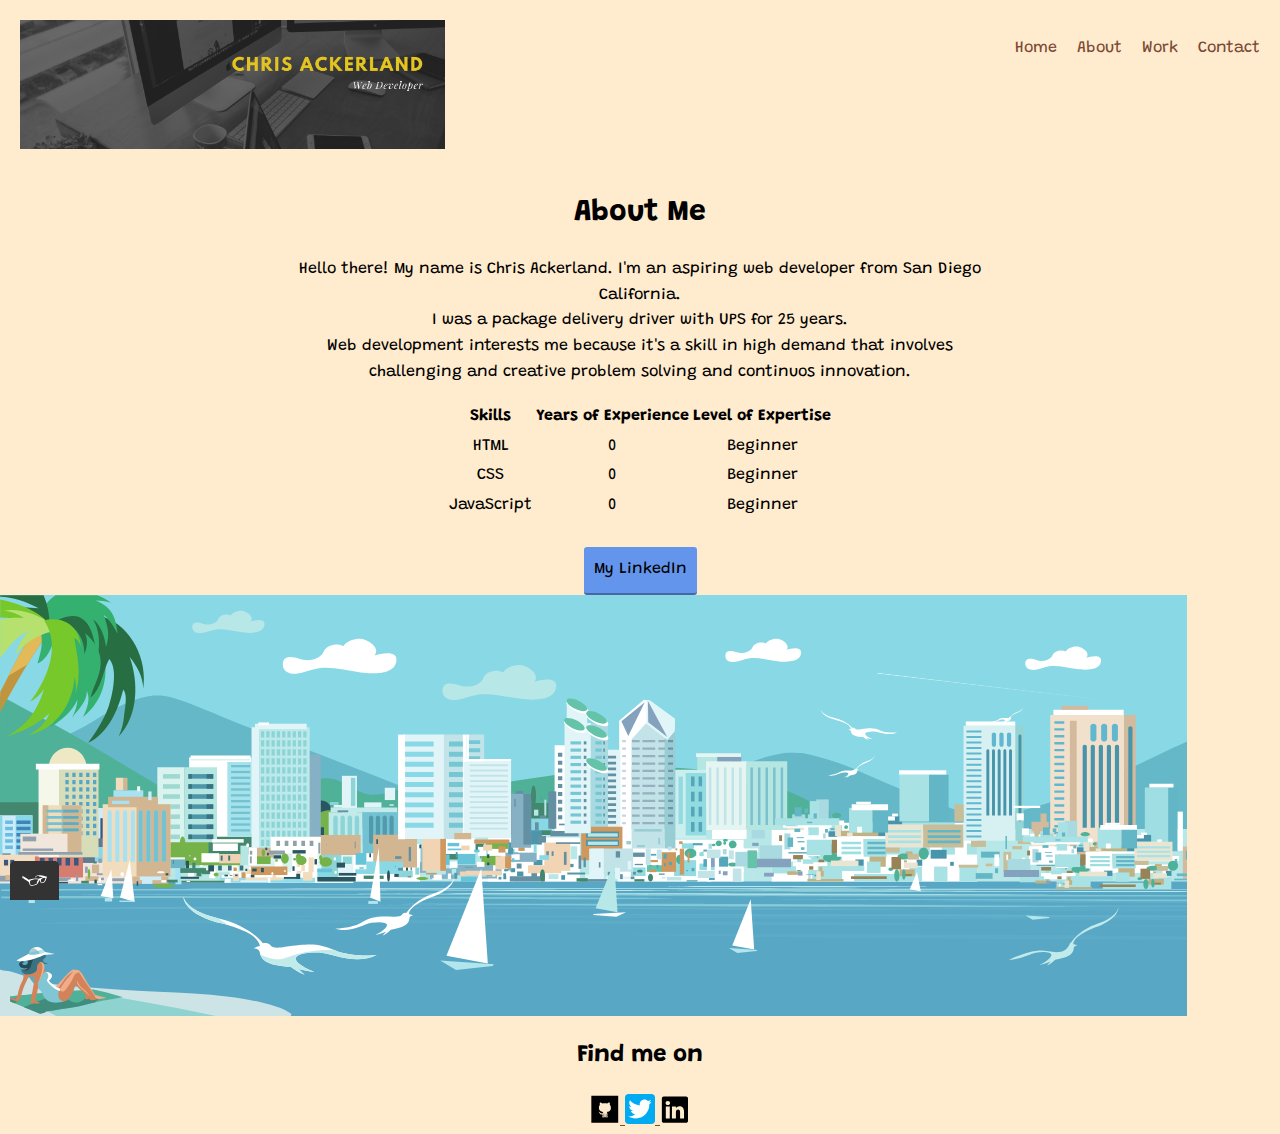
==== about.html @ 4f9b0aa5 "Initial commit" ====
<!DOCTYPE html>
<html lang="en">
  <head>
    <meta charset="UTF-8" />
    <meta name="viewport" content="width=device-width, initial-scale=1" />
    <title>Chris Ackerland - Portfolio</title>
    <link rel="shortcut icon" href="img/fssp.png" />
    <link rel="stylesheet" type="text/css" href="css/normalize.css" />
    <link
      href="https://fonts.googleapis.com/css2?family=Grandstander&display=swap"
      rel="stylesheet"
    />
    <link rel="stylesheet" type="text/css" href="css/style.production.css" />
  </head>

  <body>
    <header class="page-header">
      <img
        src="img/logo.png"
        alt="logo"
        class="page-header_item"
        width="100"
      />
      <nav class="main-navigation page-header_item">
        <ul role="menubar" class="navigation-list">
          <li role="presentation">
            <a
              href="index.html"
              role="menuitem"
              class="navigation-list__item--active"
              >Home</a
            >
          </li>

          <li role="presentation">
            <a
              href="about.html"
              role="menuitem"
              class="navigation-list__item--active"
              >About</a
            >
          </li>
          <li role="presentation">
            <a
              href="work.html"
              role="menuitem"
              class="navigation-list__item--active"
              >Work</a
            >
          </li>

          <li role="presentation">
            <a
              href="contact.html"
              role="menuitem"
              class="navigation-list__item--active"
              >Contact</a
            >
          </li>
        </ul>
      </nav>
    </header>
        </ul>
      </nav>
    </header>

    <div class="about">
      <h1>About Me</h1>

      <p>
        Hello there! My name is Chris Ackerland. I'm an aspiring web developer
        from San Diego California.
        <br />
        I was a package delivery driver with UPS for 25 years.
        <br />
        Web development interests me because it's a skill in high demand that
        involves challenging and creative problem solving and continuos
        innovation.
      </p>

      <table class="about_item">
        <thead>
          <tr>
            <th>Skills</th>
            <th>Years of Experience</th>
            <th>Level of Expertise</th>
          </tr>
        </thead>
        <tbody>
          <tr>
            <td>HTML</td>
            <td>0</td>
            <td>Beginner</td>
          </tr>
          <tr>
            <td>CSS</td>
            <td>0</td>
            <td>Beginner</td>
          </tr>
          <tr>
            <td>JavaScript</td>
            <td>0</td>
            <td>Beginner</td>
          </tr>
        </tbody>
      </table>
      <br />
      <a href="https://www.linkedin.com/in/chris-ackerland-b2221a1b5/"" class="button" target="_blank" download>My LinkedIn</a>
    </div>
    <footer class="page-footer">
      <svg
   xmlns:dc="http://purl.org/dc/elements/1.1/"
   xmlns:cc="http://creativecommons.org/ns#"
   xmlns:rdf="http://www.w3.org/1999/02/22-rdf-syntax-ns#"
   xmlns:svg="http://www.w3.org/2000/svg"
   xmlns="http://www.w3.org/2000/svg"
   viewBox="0 0 1187.2133 421.34668"
   height="421.34668"
   width="1187.2133"
   xml:space="preserve"
   id="svg2"
   version="1.1"><metadata
     id="metadata8"><rdf:RDF><cc:Work
         rdf:about=""><dc:format>image/svg+xml</dc:format><dc:type
           rdf:resource="http://purl.org/dc/dcmitype/StillImage" /></cc:Work></rdf:RDF></metadata><defs
     id="defs6"><clipPath
       id="clipPath156"
       clipPathUnits="userSpaceOnUse"><path
         id="path154"
         d="m 8328.3,2364.32 -1750.82,207 0.68,5.75 1750.82,-207 z" /></clipPath><linearGradient
       id="linearGradient162"
       spreadMethod="pad"
       gradientTransform="matrix(1750.82,-206.975,-222.842,-1885.16,6577.82,2574.18)"
       gradientUnits="userSpaceOnUse"
       y2="0"
       x2="1"
       y1="0"
       x1="0"><stop
         id="stop158"
         offset="0"
         style="stop-opacity:1;stop-color:#ffffff" /><stop
         id="stop160"
         offset="1"
         style="stop-opacity:1;stop-color:#89d8e6" /></linearGradient></defs><g
     transform="matrix(1.3333333,0,0,-1.3333333,0,421.34667)"
     id="g10"><g
       transform="scale(0.1)"
       id="g12"><path
         id="path14"
         style="fill:#b8e7e8;fill-opacity:1;fill-rule:nonzero;stroke:none"
         d="M 5.21875,570.891 H 8904.0588 v 1569.69 H 5.21875 Z" /><path
         id="path16"
         style="fill:#b8e7e8;fill-opacity:1;fill-rule:nonzero;stroke:none"
         d="m 6003.27,1006.16 h -184.56 v 94.09 h 184.56 v -94.09" /><path
         id="path18"
         style="fill:#b8e7e8;fill-opacity:1;fill-rule:nonzero;stroke:none"
         d="m 6256.59,1056.82 h -36.19 v 43.43 h 36.19 v -43.43" /><path
         id="path20"
         style="fill:#b8e7e8;fill-opacity:1;fill-rule:nonzero;stroke:none"
         d="m 6318.12,1150.92 h -97.72 v 25.33 h 97.72 v -25.33" /><path
         id="path22"
         style="fill:#b8e7e8;fill-opacity:1;fill-rule:nonzero;stroke:none"
         d="m 6310.88,1223.3 h -28.96 v 47.04 h 28.96 v -47.04" /><path
         id="path24"
         style="fill:#b8e7e8;fill-opacity:1;fill-rule:nonzero;stroke:none"
         d="m 6332.59,1310.14 h -47.04 v 18.1 h 47.04 v -18.1" /><path
         id="path26"
         style="fill:#b8e7e8;fill-opacity:1;fill-rule:nonzero;stroke:none"
         d="m 6553.34,1371.67 h -144.76 v 75.99 h 144.76 v -75.99" /><path
         id="path28"
         style="fill:#b8e7e8;fill-opacity:1;fill-rule:nonzero;stroke:none"
         d="m 6390.31,1361.12 h -32.24 v 98.05 h 32.24 v -98.05" /><path
         id="path30"
         style="fill:#b8e7e8;fill-opacity:1;fill-rule:nonzero;stroke:none"
         d="m 6480.96,1085.78 h -115.8 v 72.37 h 115.8 v -72.37" /><path
         id="path32"
         style="fill:#b8e7e8;fill-opacity:1;fill-rule:nonzero;stroke:none"
         d="m 6318.12,1361.12 h -21.72 v 21.41 h 21.72 v -21.41" /><path
         id="path34"
         style="fill:#b8e7e8;fill-opacity:1;fill-rule:nonzero;stroke:none"
         d="m 5789.76,1306.53 h -28.95 v 43.43 h 28.95 v -43.43" /><path
         id="path36"
         style="fill:#b8e7e8;fill-opacity:1;fill-rule:nonzero;stroke:none"
         d="m 5851.28,1357.19 h -90.47 v 25.34 h 90.47 v -25.34" /><path
         id="path38"
         style="fill:#b8e7e8;fill-opacity:1;fill-rule:nonzero;stroke:none"
         d="m 5659.48,1302.91 h -25.33 v 39.81 h 25.33 v -39.81" /><path
         id="path40"
         style="fill:#b8e7e8;fill-opacity:1;fill-rule:nonzero;stroke:none"
         d="m 5706.52,1060.45 h -21.71 v 47.04 h 21.71 v -47.04" /><path
         id="path42"
         style="fill:#b8e7e8;fill-opacity:1;fill-rule:nonzero;stroke:none"
         d="m 5844.04,1009.78 h -144.75 v 18.1 h 144.75 v -18.1" /><path
         id="path44"
         style="fill:#b8e7e8;fill-opacity:1;fill-rule:nonzero;stroke:none"
         d="m 6513.54,1006.16 h -329.32 v 14.48 h 329.32 v -14.48" /><path
         id="path46"
         style="fill:#b8e7e8;fill-opacity:1;fill-rule:nonzero;stroke:none"
         d="m 6553.34,973.59 h -21.72 v 104.95 h 21.72 V 973.59" /><path
         id="path48"
         style="fill:#b8e7e8;fill-opacity:1;fill-rule:nonzero;stroke:none"
         d="m 6155.26,1020.64 h -10.86 v 28.95 h 10.86 v -28.95" /><path
         id="path50"
         style="fill:#b8e7e8;fill-opacity:1;fill-rule:nonzero;stroke:none"
         d="m 6567.81,1165.4 h -126.66 v 57.9 h 126.66 v -57.9" /><path
         id="path52"
         style="fill:#b8e7e8;fill-opacity:1;fill-rule:nonzero;stroke:none"
         d="m 6553.34,1277.58 h -68.76 v 61.52 h 68.76 v -61.52" /><path
         id="path54"
         style="fill:#b8e7e8;fill-opacity:1;fill-rule:nonzero;stroke:none"
         d="M 7031.03,1197.97 H 6929.7 v 94.08 h 101.33 v -94.08" /><path
         id="path56"
         style="fill:#b8e7e8;fill-opacity:1;fill-rule:nonzero;stroke:none"
         d="m 8333.82,1165.39 h -144.76 v 104.95 h 144.76 v -104.95" /><path
         id="path58"
         style="fill:#b8e7e8;fill-opacity:1;fill-rule:nonzero;stroke:none"
         d="m 8554.57,1031.49 h -354.65 v 72.38 h 354.65 v -72.38" /><path
         id="path60"
         style="fill:#b8e7e8;fill-opacity:1;fill-rule:nonzero;stroke:none"
         d="m 8630.57,1187.11 h -68.76 v 83.23 h 68.76 v -83.23" /><path
         id="path62"
         style="fill:#b8e7e8;fill-opacity:1;fill-rule:nonzero;stroke:none"
         d="m 8493.05,1187.11 h -83.24 v 36.19 h 83.24 v -36.19" /><path
         id="path64"
         style="fill:#b8e7e8;fill-opacity:1;fill-rule:nonzero;stroke:none"
         d="m 8731.89,1346.34 h -97.7 v 47.04 h 97.7 v -47.04" /><path
         id="path66"
         style="fill:#b8e7e8;fill-opacity:1;fill-rule:nonzero;stroke:none"
         d="m 8904.06,1230.52 h -193.87 v -108.56 h 193.87 v 108.56" /><path
         id="path68"
         style="fill:#89d8e6;fill-opacity:1;fill-rule:nonzero;stroke:none"
         d="M 8904.06,3160.1 H 0.160156 V 1404.84 H 8904.06 V 3160.1" /><path
         id="path70"
         style="fill:#65b8c8;fill-opacity:1;fill-rule:nonzero;stroke:none"
         d="m 8904.06,2062.18 c -1.44,-0.65 -2.89,-1.28 -4.33,-1.93 -32.43,-14.62 -64.78,-29.39 -97.01,-44.46 -65.21,-30.48 -130.12,-61.58 -195,-92.78 -135.89,-65.34 -271.71,-131.17 -410.52,-190.18 -295.27,-125.53 -628.15,-265.89 -954.69,-202.73 -134.6,26.04 -255.68,88.84 -383.73,134.77 -135.39,48.57 -266.24,109 -398.19,166 -6.77,2.92 -38.52,16.31 -43.82,18.63 -8.31,3.45 -16.61,6.92 -24.96,10.29 -30.5,12.27 -61.07,24.4 -91.96,35.67 -60.53,22.04 -121.84,42.68 -184.49,57.97 -29.9,7.31 -60.01,14 -90.39,19.08 -6.9,0.86 -14.58,1.8 -18.51,2.09 -14.97,1.16 -29.97,2.35 -45,2.66 -27.52,0.57 -55.15,0.37 -82.59,-2.21 -1.7,-0.29 -3.59,-0.62 -5.87,-1.01 -14.11,-2.39 -28.23,-4.8 -42.24,-7.81 -63.12,-13.54 -125.19,-31.72 -185.59,-54.56 -14.39,-5.43 -28.79,-10.9 -43.02,-16.72 -1.61,-0.73 -3.36,-1.52 -5.45,-2.46 -29.17,-13.09 -58.17,-26.56 -86.77,-40.87 -123.01,-61.63 -241.31,-132.08 -357.11,-206.28 -112.81,-72.28 -223.53,-147.7 -335.39,-221.41 -9.82,-6.47 -19.8,-12.7 -29.69,-19.09 h 4116.32 v 657.34" /><path
         id="path72"
         style="fill:#50b199;fill-opacity:1;fill-rule:nonzero;stroke:none"
         d="m 5987.29,1653.61 c -100.86,45.83 -220.16,88.57 -342.87,121.32 -64.08,17.11 -128.63,32.52 -193.79,44.96 -29.25,5.57 -58.53,10.95 -87.94,15.6 -16.99,2.67 -33.97,5.33 -51,7.71 -2.79,0.35 -6.27,0.8 -10.74,1.37 -250.96,30.05 -504.34,28.43 -755.96,7.15 -265.21,-22.44 -494.64,-54.61 -754.32,-97.9 -316.26,-52.71 -630.56,-117.9 -940.92,-198.53 -151.52,-39.36 -302.53,-80.9 -451.08,-130.42 -19.85,-6.62 -39.69,-13.3 -59.5,-20.03 h 3882.31 v 135.23 c -77.57,38.86 -155.21,77.63 -234.19,113.54" /><path
         id="path74"
         style="fill:#65b8c8;fill-opacity:1;fill-rule:nonzero;stroke:none"
         d="m 3153.42,1667.8 c -288.79,117.87 -580.18,229.2 -871.6,340.35 -144.79,55.23 -289.6,110.41 -434.05,166.53 -140.26,54.49 -305.18,125.57 -425.13,172.14 -38.09,14.81 -76.56,29.16 -116.05,39.82 -16.59,4.48 -33.21,9.01 -50.06,12.36 -0.87,0.17 -43.32,5.97 -31.37,5.39 -28.93,2.34 -58.08,3.33 -87.04,0.92 l -35.56,-6.21 c -16.03,-3.42 -32.06,-6.9 -47.82,-11.45 C 929.785,2351.55 812.305,2283.11 686.773,2206.24 550.945,2123.09 399.609,2066.19 252.578,2005.92 167.441,1971.01 84.5469,1936.74 0.160156,1897.4 V 1404.84 H 3756.24 c -202.03,94.44 -405.12,182.26 -602.82,262.96" /><path
         id="path76"
         style="fill:#50b199;fill-opacity:1;fill-rule:nonzero;stroke:none"
         d="m 1369.35,1619.73 c -172.69,105.99 -346.79,210.3 -520.916,314.37 -170.645,101.99 -342.012,202.22 -518.77,295.52 -76.195,40.23 -152.027,80.53 -227.168,122.29 -31.9452,17.76 -66.2147,37.93 -102.335844,52.81 V 1404.84 H 1696.35 c -109.74,70.66 -215.43,146.42 -327,214.89" /><path
         id="path78"
         style="fill:#57a7c5;fill-opacity:1;fill-rule:nonzero;stroke:none"
         d="M 0,0.0195313 H 8904.06 V 1010.7195 H 0 Z" /><path
         id="path80"
         style="fill:#80c6d4;fill-opacity:1;fill-rule:nonzero;stroke:none"
         d="m 8904.06,909.012 c -1039.93,2.32 -2219.53,5.187 -3025.9,8.136 -1739.57,6.372 -5281.32,-3.097 -5281.32,-3.097 0.308,-0.672 3524.86,-6.41 5280.8,-12.949 796.14,-2.961 1980.77,-2.633 3026.42,-1.391 v 9.301" /><path
         id="path82"
         style="fill:#80c6d4;fill-opacity:1;fill-rule:nonzero;stroke:none"
         d="m 6025.65,934.961 c 555.99,-2.063 999.02,0.098 989.64,4.598 -9.38,4.492 -454.09,9.55 -993.4,11.492 -539.22,1.949 -982.33,-0.11 -989.63,-4.492 -7.3,-4.387 437.48,-9.539 993.39,-11.598" /><path
         id="path84"
         style="fill:#80c6d4;fill-opacity:1;fill-rule:nonzero;stroke:none"
         d="M 2291.23,899.211 C 1578.26,899.43 672.012,906.711 9.63281,898.039 V 885.18 c 500.74219,1.379 1299.99719,3.281 2210.35719,2.941 940.97,-0.359 2605.57,-21.09 2829.19,-1.012 8.49,0.762 -1232.19,11.629 -2757.95,12.102" /><path
         id="path86"
         style="fill:#80c6d4;fill-opacity:1;fill-rule:nonzero;stroke:none"
         d="m 8904.06,876.621 c -1132.38,1.801 -3291.21,4.231 -3291.21,4.231 -0.18,-0.36 2129.58,-15.391 3291.21,-17.012 v 12.781" /><path
         id="path88"
         style="fill:#80c6d4;fill-opacity:1;fill-rule:nonzero;stroke:none"
         d="m 2698.2,842.961 c -0.09,-0.629 1867.95,-14.223 2795.76,-18.27 928.08,-4.05 2807.19,-1.531 2807.19,-1.531 0.18,0.719 -1866.69,15.84 -2795.76,19.801 -929.79,3.961 -2807.19,0 -2807.19,0" /><path
         id="path90"
         style="fill:#b9e8eb;fill-opacity:1;fill-rule:nonzero;stroke:none"
         d="m 8904.06,955.52 c -1045.1,1.199 -2239.65,2.671 -3052.92,4.21 -1732.25,3.27 -5259.066,-1.589 -5259.066,-1.589 0.309,-0.34 3509.976,-3.27 5258.536,-6.621 802.93,-1.532 2002.59,-1.329 3053.45,-0.68 v 4.68" /><path
         id="path92"
         style="fill:#b9e8eb;fill-opacity:1;fill-rule:nonzero;stroke:none"
         d="m 6983.5,971.199 c -9.36,2.301 -452.21,4.891 -989.22,5.891 -536.97,0.98 -978.21,-0.059 -985.48,-2.309 -7.28,-2.242 435.62,-4.883 989.2,-5.929 553.61,-1.063 994.81,0.039 985.5,2.347" /><path
         id="path94"
         style="fill:#b9e8eb;fill-opacity:1;fill-rule:nonzero;stroke:none"
         d="m 2684.58,921.75 c -0.14,-0.32 1860.08,-7.262 2783.97,-9.34 924.17,-2.07 2795.35,-0.769 2795.35,-0.769 0.19,0.339 -1858.82,8.089 -2783.93,10.129 -925.91,2.031 -2795.39,-0.02 -2795.39,-0.02" /><path
         id="path96"
         style="fill:#b9e8eb;fill-opacity:1;fill-rule:nonzero;stroke:none"
         d="m 8904.06,938.949 c -1115.98,0.942 -3317.14,2.192 -3317.14,2.192 -0.13,-0.161 2170,-8.032 3317.14,-8.719 v 6.527" /><path
         id="path98"
         style="fill:#b9e8eb;fill-opacity:1;fill-rule:nonzero;stroke:none"
         d="M 2279.3,950.539 C 1570.15,950.66 668.988,954.371 9.63281,949.98 v -6.601 C 508.406,944.082 1303.26,945.07 2208.37,944.871 c 937.02,-0.18 2594.56,-10.789 2817.28,-0.519 8.43,0.39 -1227,5.957 -2746.35,6.187" /><path
         id="path100"
         style="fill:#5cacc8;fill-opacity:1;fill-rule:nonzero;stroke:none"
         d="m 8904.06,720.379 c -356.49,0.633 -688.05,1.801 -976.95,3.512 -2114.64,12.507 -6359.13,23.398 -6359.49,24.66 0,0 1633.06,6.929 3374.9,9.328 751.89,-4.309 1824.69,-10.02 2491.93,-12.387 396.36,-1.441 937.26,-2.07 1469.61,-2.254 v -22.859" /><path
         id="path102"
         style="fill:#5cacc8;fill-opacity:1;fill-rule:nonzero;stroke:none"
         d="m 8904.06,671.512 c -737.64,7.109 -1295.91,13.41 -1295.82,13.679 0,0 559.71,-0.902 1295.82,-2.339 v -11.34" /><path
         id="path104"
         style="fill:#5cacc8;fill-opacity:1;fill-rule:nonzero;stroke:none"
         d="m 8588.75,786.941 c -147.41,0 -310.86,0.469 -483.44,1.481 -669.42,3.957 -1205.01,13.769 -1196.28,22.137 6.55,6.222 302.43,9.953 720.23,9.953 47.63,0 96.89,-0.051 147.44,-0.153 39.94,-0.109 79.27,-0.23 117.83,-0.347 16.89,-0.051 33.94,-0.102 51.11,-0.153 50.83,-0.199 102.62,-0.449 155.17,-0.75 308.07,-1.8 590.22,-4.859 803.25,-8.55 v -11.61 c -751.05,0.723 -1327.05,1.262 -1327.05,1.262 -0.09,-0.09 574.47,-3.512 1327.05,-7.199 v -5.223 c -92.91,-0.559 -199.12,-0.848 -315.31,-0.848" /><path
         id="path106"
         style="fill:#5cacc8;fill-opacity:1;fill-rule:nonzero;stroke:none"
         d="m 6204,680.531 c -757.33,0 -1917.61,18.117 -2681.67,18.61 -99.77,0.07 -198.38,0.101 -295.78,0.101 -767.46,0 -1455.89,-2.062 -1981.4,-4.062 -532.529,-2.032 -897.923,-4.071 -1009.158,-4.071 -26.597,0 -38.687,0.121 -35.023,0.383 382.39,27.957 985.221,34.719 1635.501,34.719 595.09,0 1229.93,-5.66 1771.63,-5.922 1837.44,-0.898 3331.53,-21.598 3321.27,-23.039 -87.72,-12.488 -359.49,-16.719 -725.37,-16.719" /><path
         id="path108"
         style="fill:#5cacc8;fill-opacity:1;fill-rule:nonzero;stroke:none"
         d="m 8904.06,574.039 c -522.63,0.359 -1050.12,1.531 -1439.01,4.231 -1117.35,7.742 -3366.99,33.57 -3366.81,34.742 0,0 1012.7,3.429 2018.31,3.429 496.85,0 992.03,-0.839 1362.36,-3.339 386.64,-2.61 908.1,-7.832 1425.15,-13.5 v -25.563" /><path
         id="path110"
         style="fill:#63b0cb;fill-opacity:1;fill-rule:nonzero;stroke:none"
         d="m 8904.06,793.012 c -752.58,3.687 -1327.14,7.109 -1327.05,7.199 0,0 576,-0.539 1327.05,-1.262 v -5.937" /><path
         id="path112"
         style="fill:#63b0cb;fill-opacity:1;fill-rule:nonzero;stroke:none"
         d="m 8563.27,852.262 c -149.35,0 -315.58,0.25 -491.26,0.777 -666.63,1.981 -1199.97,7.02 -1191.24,11.25 5.68,2.813 232.55,4.633 568.49,5.043 514.76,-2.684 1045,-4.922 1454.8,-5.492 v -11.07 c -98.31,-0.329 -213.4,-0.508 -340.79,-0.508" /><path
         id="path114"
         style="fill:#88cad7;fill-opacity:1;fill-rule:nonzero;stroke:none"
         d="m 8904.06,863.84 v 0 c -409.8,0.57 -940.04,2.808 -1454.8,5.492 47.59,0.059 97.38,0.09 149.02,0.09 144.18,0 302.94,-0.231 469.32,-0.723 324.81,-0.898 620.64,-2.609 836.46,-4.679 v -0.18" /><path
         id="path116"
         style="fill:#63b0cb;fill-opacity:1;fill-rule:nonzero;stroke:none"
         d="m 8904.06,818.121 c -348.05,0.34 -672.96,0.918 -958.42,1.738 -17.17,0.051 -34.22,0.102 -51.11,0.153 -38.56,0.117 -77.89,0.238 -117.83,0.347 -236.31,0.692 -496.21,1.371 -771.51,2.032 15.12,0 30.29,0 45.33,0 673.03,0 1250.63,0.769 1250.63,0.769 0.13,0.52 -986.6,8.66 -1882.3,14.582 545.01,-0.191 1054.86,-0.82 1476.31,-2.07 299.43,-0.902 641.88,-1.801 1008.9,-2.703 v -14.848 m -3728.32,8.129 c -1828.22,3.449 -3613.65,5.949 -3613.88,6.359 0,0 886.52,1.942 2048.59,3.45 489.76,-3.399 1088.92,-7.289 1565.29,-9.809" /><path
         id="path118"
         style="fill:#88cad7;fill-opacity:1;fill-rule:nonzero;stroke:none"
         d="m 7050.52,822.391 c -15.04,0 -30.21,0 -45.33,0 -567.66,1.371 -1201.1,2.668 -1829.45,3.859 -476.37,2.52 -1075.53,6.41 -1565.29,9.809 743.26,0.961 1598.87,1.75 2407.51,1.75 135.11,0 269.16,-0.02 400.89,-0.067 895.7,-5.922 1882.43,-14.062 1882.3,-14.582 0,0 -577.6,-0.769 -1250.63,-0.769" /><path
         id="path120"
         style="fill:#63b0cb;fill-opacity:1;fill-rule:nonzero;stroke:none"
         d="m 6179.76,797.781 c -754.16,0 -1910.28,9.301 -2671.47,9.539 -110.29,0.051 -219.17,0.071 -326.53,0.071 -747.72,0 -1418.53,-1.032 -1933.55,-2.051 -533.554,-1.02 -900.054,-2.09 -1011.905,-2.09 -26.825,0 -39.008,0.059 -35.336,0.199 380.078,14.262 978.871,17.711 1625.101,17.711 593.56,0 1227.17,-2.91 1767.63,-3.039 1829.7,-0.449 3317.49,-11.07 3307.41,-11.789 -87.31,-6.391 -357.51,-8.551 -721.35,-8.551" /><path
         id="path122"
         style="fill:#63b0cb;fill-opacity:1;fill-rule:nonzero;stroke:none"
         d="m 8904.06,743.238 c -532.35,0.184 -1073.25,0.813 -1469.61,2.254 -667.24,2.367 -1740.04,8.078 -2491.93,12.387 -501.95,2.883 -860.82,5.121 -860.75,5.34 0,0 1015.85,1.793 2020.91,1.793 490.98,0 979.58,-0.43 1345.54,-1.703 394.2,-1.438 929.07,-4.137 1455.84,-7.11 v -12.961" /><path
         id="path124"
         style="fill:#b8e7e8;fill-opacity:1;fill-rule:nonzero;stroke:none"
         d="m 1879.51,2961.4 c 31.47,37.57 -35.59,78.26 -66.58,79.7 -27.76,1.29 -65.46,-9.71 -81.73,-34.59 -9.78,4.63 -21.26,7.31 -33.54,7.31 -31.72,0 -58.09,-17.84 -63.6,-41.36 -24.86,-33.65 -75.49,-41.53 -114.42,-27.4 -29.54,10.73 -82.25,20.56 -77.27,-32.58 2.88,-30.69 37.66,-40.97 63.48,-38.44 36.81,3.6 71.23,21.79 108.23,26.32 67.33,8.25 133.61,-11.83 199.83,-20.45 45.84,-5.95 158.23,-14.66 169.48,52.61 9.74,58.37 -74.53,36.97 -103.88,28.88" /><path
         id="path126"
         style="fill:#b8e7e8;fill-opacity:1;fill-rule:nonzero;stroke:none"
         d="m 4006.82,2509.55 c 49.49,59.08 -55.98,123.07 -104.7,125.33 -43.67,2.04 -102.95,-15.25 -128.55,-54.38 -15.38,7.29 -33.43,11.49 -52.74,11.49 -49.9,0 -91.37,-28.05 -100.02,-65.05 -39.11,-52.91 -118.73,-65.33 -179.97,-43.09 -46.45,16.88 -129.34,32.34 -121.5,-51.24 4.52,-48.26 59.23,-64.42 99.83,-60.46 57.88,5.67 112.01,34.27 170.2,41.41 105.89,12.98 210.13,-18.61 314.29,-32.15 72.08,-9.37 248.85,-23.07 266.52,82.71 15.35,91.82 -117.19,58.14 -163.36,45.43" /><path
         /* cloud-move */
         id="path128" class="cloud"
         style="fill:#ffffff;fill-opacity:1;fill-rule:nonzero;stroke:none"
         d="m 2809.15,2707.2 c 49.48,59.08 -55.98,123.06 -104.7,125.33 -43.68,2.04 -102.96,-15.24 -128.56,-54.39 -15.37,7.3 -33.42,11.5 -52.73,11.5 -49.91,0 -91.38,-28.06 -100.03,-65.05 -39.1,-52.92 -118.73,-65.34 -179.97,-43.1 -46.45,16.88 -129.34,32.34 -121.5,-51.24 4.53,-48.25 59.23,-64.42 99.83,-60.45 57.89,5.66 112.01,34.27 170.2,41.41 105.89,12.97 210.13,-18.6 314.29,-32.16 72.08,-9.37 248.85,-23.06 266.52,82.72 15.35,91.82 -117.19,58.14 -163.35,45.43" /><path

         id="path130"
         style="fill:#ffffff;fill-opacity:1;fill-rule:nonzero;stroke:none"
         d="m 5898.92,2749.05 c 32.97,39.38 -37.32,82.03 -69.79,83.53 -29.11,1.37 -68.61,-10.15 -85.68,-36.24 -10.25,4.86 -22.28,7.65 -35.15,7.65 -33.26,0 -60.91,-18.69 -66.67,-43.35 -26.06,-35.26 -79.14,-43.55 -119.94,-28.72 -30.96,11.24 -86.21,21.55 -80.99,-34.16 3.02,-32.16 39.49,-42.93 66.54,-40.29 38.57,3.77 74.64,22.85 113.43,27.6 70.58,8.65 140.06,-12.4 209.49,-21.43 48.03,-6.25 165.86,-15.38 177.63,55.13 10.23,61.2 -78.11,38.75 -108.87,30.28" /><path
         id="path132"
         style="fill:#ffffff;fill-opacity:1;fill-rule:nonzero;stroke:none"
         d="m 8148.43,2689.66 c 32.98,39.39 -37.32,82.03 -69.79,83.54 -29.11,1.36 -68.61,-10.16 -85.68,-36.24 -10.25,4.85 -22.28,7.65 -35.15,7.65 -33.26,0 -60.91,-18.7 -66.67,-43.35 -26.06,-35.27 -79.14,-43.55 -119.95,-28.73 -30.96,11.25 -86.2,21.56 -80.98,-34.15 3.01,-32.17 39.48,-42.93 66.54,-40.29 38.57,3.77 74.65,22.84 113.44,27.59 70.57,8.65 140.05,-12.39 209.48,-21.43 48.04,-6.24 165.86,-15.37 177.63,55.14 10.23,61.2 -78.11,38.74 -108.87,30.27" /><path
         id="path134"
         style="fill:#ffffff;fill-opacity:1;fill-rule:nonzero;stroke:none"
         d="m 6606.01,2142.57 c -51.07,21.09 -69.72,21.8 -148.73,10.81 -28.67,-5.55 -39.54,-1.09 -44.11,5.66 -4.53,6.77 -19.33,6.12 -21.35,4.77 0,0 -36.75,52.34 -133.44,74.14 -96.7,21.78 -101.9,64.46 -101.9,64.46 0,0 -2.31,-54.12 118.58,-81.23 52.08,-14.82 101.11,-33.14 107.99,-65.31 -1.04,1 -9.67,-1.96 -18.95,-7.2 l 0.08,-0.3 c 5.32,0.7 12.5,-0.74 16.32,-6.42 6.38,-9.47 -4.31,-43.16 92.87,-47.45 0,0 27.67,-20.64 42.93,-23.63 -2.27,0.45 -18.97,17.18 -18.97,17.18 0,0 25.59,-7.31 48.76,-8.9 -5.1,0.98 -51.08,19.43 -56.9,36.32 -5.8,16.89 37.97,23.13 70.42,20.9 32.42,-2.24 108.38,-38.17 168.33,-7.01 0,0 -70.89,-7.9 -121.93,13.21" /><path
         id="path136"
         style="fill:#ffffff;fill-opacity:1;fill-rule:nonzero;stroke:none"
         d="m 6561,1960.93 c 0,0 -0.21,-27.51 -60.14,-48.35 -59.9,-20.86 -79.47,-56.79 -79.47,-56.79 -1.39,0.71 -10.85,0.05 -13.26,-4.59 -2.41,-4.62 -9,-8.25 -27.63,-6.77 -51.04,1.28 -62.84,-0.52 -93.78,-17.63 -30.96,-17.12 -76.6,-17.21 -76.6,-17.21 40.39,-15.49 86.08,12.85 106.54,16.62 20.47,3.75 48.76,2.96 46.28,-8.19 -2.45,-11.17 -30.36,-26.23 -33.55,-27.22 14.62,2.68 30.36,9.19 30.36,9.19 0,0 -9.41,-11.85 -10.8,-12.3 9.48,3 25.58,18.14 25.58,18.14 61.5,9.73 52.25,30.4 55.63,36.88 1.79,3.46 5.54,4.96 8.77,5.19 l 0.09,0.71 c -6.37,2.55 -11.88,3.61 -11.54,2.52 1.87,21.07 31.84,36.34 63.99,49.59 74.93,25.97 69.53,60.21 69.53,60.21" /><path
         id="path138"
         style="fill:#ffffff;fill-opacity:1;fill-rule:nonzero;stroke:none"
         d="m 7670.76,2315.45 c 0,0 -0.13,-18.61 -40.66,-32.69 -40.52,-14.12 -53.75,-38.42 -53.75,-38.42 -0.94,0.49 -7.34,0.04 -8.98,-3.09 -1.62,-3.13 -6.07,-5.59 -18.68,-4.59 -34.51,0.87 -42.5,-0.36 -63.42,-11.92 -20.93,-11.57 -51.8,-11.64 -51.8,-11.64 27.31,-10.47 58.22,8.7 72.05,11.25 13.85,2.54 32.98,2 31.3,-5.55 -1.65,-7.55 -20.53,-17.74 -22.69,-18.41 9.89,1.81 20.53,6.22 20.53,6.22 0,0 -6.36,-8.02 -7.31,-8.32 6.42,2.03 17.31,12.27 17.31,12.27 41.59,6.58 35.33,20.56 37.62,24.94 1.22,2.34 3.75,3.36 5.93,3.51 l 0.06,0.48 c -4.31,1.73 -8.04,2.45 -7.8,1.71 1.26,14.25 21.53,24.57 43.28,33.53 50.66,17.56 47.01,40.72 47.01,40.72" /><path
         id="path140"
         style="fill:#ffffff;fill-opacity:1;fill-rule:nonzero;stroke:none"
         d="m 2515.64,494.129 c -129.6,53.551 -176.93,55.34 -377.47,27.43 -72.74,-14.067 -100.32,-2.75 -111.92,14.371 -11.5,17.199 -49.07,15.539 -54.21,12.121 0,0 -93.26,132.859 -338.66,188.199 -245.41,55.289 -258.6,163.602 -258.6,163.602 0,0 -5.87,-137.352 300.93,-206.161 132.18,-37.652 256.62,-84.14 274.08,-165.812 -2.63,2.562 -24.54,-4.949 -48.09,-18.258 l 0.2,-0.769 c 13.51,1.777 31.72,-1.864 41.42,-16.282 16.18,-24.05 -10.94,-109.578 235.7,-120.461 0,0 70.22,-52.398 108.96,-59.98 -5.75,1.141 -48.14,43.621 -48.14,43.621 0,0 64.94,-18.57 123.75,-22.602 -12.96,2.5 -129.64,49.321 -144.42,92.204 -14.72,42.847 96.37,58.707 178.72,53.058 82.29,-5.699 275.07,-96.91 427.22,-17.82 0,0 -179.91,-20.059 -309.47,33.539" /><path
         id="path142"
         style="fill:#c1eaeb;fill-opacity:1;fill-rule:nonzero;stroke:none"
         d="m 1630.65,736.898 c -242.71,55.481 -255.87,162.954 -255.87,162.954 0,0 -5.87,-137.352 300.93,-206.161 14.24,-4.05 28.37,-8.23 42.3,-12.519 -28.88,18.93 -58,37.508 -87.36,55.726" /><path
         id="path144"
         style="fill:#c1eaeb;fill-opacity:1;fill-rule:nonzero;stroke:none"
         d="m 2515.64,494.129 c -1.69,0.703 -3.32,1.363 -4.98,2.043 -74.15,2.019 -148.4,-1.453 -223.79,-16.32 -42.4,-8.372 -81.97,-20.723 -122.82,-34.391 -30.97,-10.359 -66.35,-20.961 -99.5,-16.949 -40.16,4.867 -75.69,18.41 -111.16,33.277 11.79,-34.5 46.48,-81.777 225.63,-89.68 0,0 70.22,-52.398 108.96,-59.98 -5.75,1.141 -48.14,43.621 -48.14,43.621 0,0 64.94,-18.57 123.75,-22.602 -12.96,2.5 -129.64,49.321 -144.42,92.204 -14.72,42.847 96.37,58.707 178.72,53.058 82.29,-5.699 275.07,-96.91 427.22,-17.82 0,0 -179.91,-20.059 -309.47,33.539" /><path
         id="path146"
         style="fill:#ffffff;fill-opacity:1;fill-rule:nonzero;stroke:none"
         d="m 3404.91,1043.36 c 0,0 -0.52,-69.848 -152.62,-122.739 -152.04,-52.941 -201.7,-144.152 -201.7,-144.152 -3.52,1.812 -27.54,0.133 -33.66,-11.649 -6.1,-11.718 -22.83,-20.941 -70.11,-17.199 -129.53,3.25 -159.5,-1.312 -238.01,-44.73 -78.58,-43.45 -194.42,-43.7 -194.42,-43.7 102.51,-39.312 218.48,32.641 270.4,42.207 51.96,9.524 123.75,7.5 117.46,-20.816 -6.21,-28.332 -77.05,-66.57 -85.13,-69.082 37.1,6.801 77.03,23.32 77.03,23.32 0,0 -23.88,-30.078 -27.41,-31.218 24.06,7.609 64.93,46.046 64.93,46.046 156.07,24.711 132.6,77.184 141.17,93.614 4.56,8.797 14.08,12.59 22.26,13.179 l 0.25,1.789 c -16.19,6.489 -30.16,9.2 -29.3,6.418 4.74,53.481 80.81,92.25 162.42,125.864 190.14,65.918 176.44,152.848 176.44,152.848" /><path
         id="path148"
         style="fill:#c1eaeb;fill-opacity:1;fill-rule:nonzero;stroke:none"
         d="m 8387.41,818.922 c 0,0 -0.53,-69.84 -152.63,-122.731 -152.04,-52.941 -201.7,-144.152 -201.7,-144.152 -1,0.512 -3.71,0.691 -7.13,0.5 -10.58,-38.367 -40.86,-66.398 -85.38,-70.449 -53.72,-4.899 -104.95,16.109 -159.51,10.082 -75.67,-8.371 -146.39,-36.383 -215.23,-69.043 81.6,1.031 160.99,46.383 201.46,53.84 51.96,9.511 123.75,7.5 117.45,-20.821 -6.21,-28.328 -77.05,-66.566 -85.12,-69.078 37.09,6.789 77.03,23.321 77.03,23.321 0,0 -23.89,-30.082 -27.42,-31.219 24.06,7.598 64.94,46.039 64.94,46.039 156.07,24.719 132.6,77.187 141.17,93.621 4.55,8.789 14.08,12.578 22.25,13.18 l 0.25,1.789 c -16.19,6.488 -30.15,9.199 -29.3,6.41 4.75,53.488 80.81,92.258 162.43,125.859 190.13,65.93 176.44,152.852 176.44,152.852" /><g
         id="g150"><g
           clip-path="url(#clipPath156)"
           id="g152"><path
             id="path164"
             style="fill:url(#linearGradient162);fill-opacity:1;fill-rule:nonzero;stroke:none"
             d="m 8328.3,2364.32 -1750.82,207 0.68,5.75 1750.82,-207 -0.68,-5.75" /></g></g><path
         id="path166"
         style="fill:#ffffff;fill-opacity:1;fill-rule:nonzero;stroke:none"
         d="M 7328.87,1010.73 H 5787.41 v 440.43 h 1541.46 v -440.43" /><path
         id="path168"
         style="fill:#a8e2e4;fill-opacity:1;fill-rule:nonzero;stroke:none"
         d="m 5965.46,1364.45 c 2.21,0 4.18,-0.36 6.22,-0.61 v 87.32 h -85.62 v -86.71 h 79.4" /><path
         id="path170"
         style="fill:#a8e2e4;fill-opacity:1;fill-rule:nonzero;stroke:none"
         d="m 5965.46,1274.45 h -178.05 v -24.63 h 184.27 v 25.25 c -2.04,-0.26 -4.01,-0.62 -6.22,-0.62" /><path
         id="path172"
         style="fill:#a8e2e4;fill-opacity:1;fill-rule:nonzero;stroke:none"
         d="m 5971.68,1071.77 v 88.05 h -184.27 v -88.05 h 184.27" /><path
         id="path174"
         style="fill:#a8e2e4;fill-opacity:1;fill-rule:nonzero;stroke:none"
         d="m 6220.21,1451.16 v -76.95 h 95.37 v 76.95 h -95.37" /><path
         id="path176"
         style="fill:#a8e2e4;fill-opacity:1;fill-rule:nonzero;stroke:none"
         d="m 6130.21,1451.16 h -68.53 v -76.95 h 68.53 v 76.95" /><path
         id="path178"
         style="fill:#a8e2e4;fill-opacity:1;fill-rule:nonzero;stroke:none"
         d="m 7064.11,1213.23 h 97.81 v 83.17 h -97.81 v -83.17" /><path
         id="path180"
         style="fill:#a8e2e4;fill-opacity:1;fill-rule:nonzero;stroke:none"
         d="m 6405.58,1451.16 v -237.93 h 568.53 v 83.17 h -315.97 c -58.03,0 -58.03,90 0,90 h 327.89 c 17.24,17.35 48.92,17.35 66.17,0 h 109.72 v 64.76 h -756.34" /><path
         id="path182"
         style="fill:#a8e2e4;fill-opacity:1;fill-rule:nonzero;stroke:none"
         d="m 7251.92,1213.23 h 76.95 v 83.17 h -76.95 v -83.17" /><path
         id="path184"
         style="fill:#a8e2e4;fill-opacity:1;fill-rule:nonzero;stroke:none"
         d="m 7251.92,1451.16 v -64.76 h 76.95 v 64.76 h -76.95" /><path
         id="path186"
         style="fill:#a8e2e4;fill-opacity:1;fill-rule:nonzero;stroke:none"
         d="m 6819.82,1123.23 c 5.64,-25.52 -8.32,-56.09 -42.16,-56.09 h -370.74 l -1.34,0.13 v -56.54 h 510 v 112.5 h -95.76" /><path
         id="path188"
         style="fill:#a8e2e4;fill-opacity:1;fill-rule:nonzero;stroke:none"
         d="m 7195.82,1123.23 v -112.5 h 133.05 v 112.5 h -133.05" /><path
         id="path190"
         style="fill:#a8e2e4;fill-opacity:1;fill-rule:nonzero;stroke:none"
         d="m 7105.82,1123.23 h -100.24 v -112.5 h 100.24 v 112.5" /><path
         id="path192"
         style="fill:#a8e2e4;fill-opacity:1;fill-rule:nonzero;stroke:none"
         d="m 6061.68,1284.21 v -88.88 c 46.68,-7.9 46.68,-80.44 0,-88.34 v -96.26 h 253.9 v 273.48 h -253.9" /><path
         id="path194"
         style="fill:#c1b284;fill-opacity:1;fill-rule:nonzero;stroke:none"
         d="m 6599.6,1309.69 h -314.63 v 82.93 h 314.63 v -82.93" /><path
         id="path196"
         style="fill:#c1b284;fill-opacity:1;fill-rule:nonzero;stroke:none"
         d="m 6643.51,1121.89 h -121.96 v 94.66 h 121.96 v -94.66" /><path
         id="path198"
         style="fill:#c1b284;fill-opacity:1;fill-rule:nonzero;stroke:none"
         d="m 6843.86,1207.46 h -51.57 v 29.07 h 51.57 v -29.07" /><path
         id="path200"
         style="fill:#c1b284;fill-opacity:1;fill-rule:nonzero;stroke:none"
         d="m 6802.04,1153.6 h -21.95 v 17.07 h 21.95 v -17.07" /><path
         id="path202"
         style="fill:#c1b284;fill-opacity:1;fill-rule:nonzero;stroke:none"
         d="m 6860.58,1051.16 h -114.63 v 51.22 h 114.63 v -51.22" /><path
         id="path204"
         style="fill:#c1b284;fill-opacity:1;fill-rule:nonzero;stroke:none"
         d="m 6178.09,1048.97 h -34.58 v 75.36 h 34.58 v -75.36" /><path
         id="path206"
         style="fill:#c1b284;fill-opacity:1;fill-rule:nonzero;stroke:none"
         d="m 6014.24,1060.92 h -109.76 v 26.82 h 109.76 v -26.82" /><path
         id="path208"
         style="fill:#c1b284;fill-opacity:1;fill-rule:nonzero;stroke:none"
         d="M 6326.44,1010.73 H 6055.7 v 18.48 h 270.74 v -18.48" /><path
         id="path210"
         style="fill:#4894ab;fill-opacity:1;fill-rule:nonzero;stroke:none"
         d="m 6477.65,1129.21 h -62.19 v 47.56 h 62.19 v -47.56" /><path
         id="path212"
         style="fill:#4894ab;fill-opacity:1;fill-rule:nonzero;stroke:none"
         d="m 6102.04,1221.89 h -189.09 v 42.76 h 189.09 v -42.76" /><path
         id="path214"
         style="fill:#4894ab;fill-opacity:1;fill-rule:nonzero;stroke:none"
         d="m 6265.46,1202.38 h -60.98 v 87.8 h 60.98 v -87.8" /><path
         id="path216"
         style="fill:#4894ab;fill-opacity:1;fill-rule:nonzero;stroke:none"
         d="m 6302.04,1346.29 h -92.68 v 41.45 h 92.68 v -41.45" /><path
         id="path218"
         style="fill:#4894ab;fill-opacity:1;fill-rule:nonzero;stroke:none"
         d="m 6641.06,1329.21 h -53.65 v 75.6 h 53.65 v -75.6" /><path
         id="path220"
         style="fill:#4894ab;fill-opacity:1;fill-rule:nonzero;stroke:none"
         d="m 6765.46,1438.96 h -104.88 v 60.98 h 104.88 v -60.98" /><path
         id="path222"
         style="fill:#4894ab;fill-opacity:1;fill-rule:nonzero;stroke:none"
         d="m 6916.68,1129.21 h -41.47 v 46.34 h 41.47 v -46.34" /><path
         id="path224"
         style="fill:#4894ab;fill-opacity:1;fill-rule:nonzero;stroke:none"
         d="m 7099.6,1182.87 h -119.51 v 65.85 h 119.51 v -65.85" /><path
         id="path226"
         style="fill:#4894ab;fill-opacity:1;fill-rule:nonzero;stroke:none"
         d="m 7153.26,1129.21 h -26.82 v 29.26 h 26.82 v -29.26" /><path
         id="path228"
         style="fill:#50b199;fill-opacity:1;fill-rule:nonzero;stroke:none"
         d="m 5958.14,1407.25 h -41.46 v 39.04 h 41.46 v -39.04" /><path
         id="path230"
         style="fill:#50b199;fill-opacity:1;fill-rule:nonzero;stroke:none"
         d="m 6309.36,1506.04 c 0,-11.45 -15.29,-20.74 -34.15,-20.74 -18.86,0 -34.15,9.29 -34.15,20.74 0,11.45 15.29,20.73 34.15,20.73 18.86,0 34.15,-9.28 34.15,-20.73" /><path
         id="path232"
         style="fill:#50b199;fill-opacity:1;fill-rule:nonzero;stroke:none"
         d="m 6360.58,1419.46 c 0,-8.09 -6.56,-14.64 -14.63,-14.64 -8.09,0 -14.64,6.55 -14.64,14.64 0,8.08 6.55,14.63 14.64,14.63 8.07,0 14.63,-6.55 14.63,-14.63" /><path
         id="path234"
         style="fill:#50b199;fill-opacity:1;fill-rule:nonzero;stroke:none"
         d="m 6311.81,1343.85 c 0,-4.05 -3.28,-7.32 -7.33,-7.32 -4.04,0 -7.31,3.27 -7.31,7.32 0,4.04 3.27,7.31 7.31,7.31 4.05,0 7.33,-3.27 7.33,-7.31" /><path
         id="path236"
         style="fill:#50b199;fill-opacity:1;fill-rule:nonzero;stroke:none"
         d="m 6306.92,1190.18 c 0,-18.85 -30.03,-34.14 -67.07,-34.14 -37.05,0 -67.08,15.29 -67.08,34.14 0,18.87 30.03,34.15 67.08,34.15 37.04,0 67.07,-15.28 67.07,-34.15" /><path
         id="path238"
         style="fill:#50b199;fill-opacity:1;fill-rule:nonzero;stroke:none"
         d="m 6138.62,1197.51 c 0,-6.74 -6.93,-12.2 -15.49,-12.2 -8.55,0 -15.48,5.46 -15.48,12.2 0,6.73 6.93,12.18 15.48,12.18 8.56,0 15.49,-5.45 15.49,-12.18" /><path
         id="path240"
         style="fill:#50b199;fill-opacity:1;fill-rule:nonzero;stroke:none"
         d="m 6021.55,1202.38 c 0,-4.04 -6,-7.31 -13.42,-7.31 -7.4,0 -13.4,3.27 -13.4,7.31 0,4.04 6,7.31 13.4,7.31 7.42,0 13.42,-3.27 13.42,-7.31" /><path
         id="path242"
         style="fill:#50b199;fill-opacity:1;fill-rule:nonzero;stroke:none"
         d="m 6014.24,1108.47 c 0,-11.45 -9.83,-20.73 -21.95,-20.73 -12.13,0 -21.96,9.28 -21.96,20.73 0,11.46 9.83,20.74 21.96,20.74 12.12,0 21.95,-9.28 21.95,-20.74" /><path
         id="path244"
         style="fill:#50b199;fill-opacity:1;fill-rule:nonzero;stroke:none"
         d="m 6143.51,1056.16 c 0,-3.97 -8.2,-7.19 -18.3,-7.19 -10.09,0 -18.29,3.22 -18.29,7.19 0,3.97 8.2,7.2 18.29,7.2 10.1,0 18.3,-3.23 18.3,-7.2" /><path
         id="path246"
         style="fill:#50b199;fill-opacity:1;fill-rule:nonzero;stroke:none"
         d="m 6826.44,1198.24 c 0,-12.53 -21.34,-22.69 -47.66,-22.69 -26.32,0 -47.66,10.16 -47.66,22.69 0,12.53 21.34,22.69 47.66,22.69 26.32,0 47.66,-10.16 47.66,-22.69" /><path
         id="path248"
         style="fill:#50b199;fill-opacity:1;fill-rule:nonzero;stroke:none"
         d="m 6965.46,1220.67 c 0,-24.91 -16.92,-45.12 -37.81,-45.12 -20.88,0 -37.81,20.21 -37.81,45.12 0,24.92 16.93,45.13 37.81,45.13 20.89,0 37.81,-20.21 37.81,-45.13" /><path
         id="path250"
         style="fill:#50b199;fill-opacity:1;fill-rule:nonzero;stroke:none"
         d="m 6745.95,1056.55 c 0,-25.3 -8.74,-45.82 -19.51,-45.82 -10.78,0 -19.52,20.52 -19.52,45.82 0,25.31 8.74,45.83 19.52,45.83 10.77,0 19.51,-20.52 19.51,-45.83" /><path
         id="path252"
         style="fill:#50b199;fill-opacity:1;fill-rule:nonzero;stroke:none"
         d="m 6792.29,1063.36 c 0,-21.56 -6.01,-39.03 -13.41,-39.03 -7.42,0 -13.42,17.47 -13.42,39.03 0,21.55 6,39.02 13.42,39.02 7.4,0 13.41,-17.47 13.41,-39.02" /><path
         id="path254"
         style="fill:#50b199;fill-opacity:1;fill-rule:nonzero;stroke:none"
         d="m 6697.72,1103.87 c 0,-7.24 -7.77,-13.12 -17.35,-13.12 -9.58,0 -17.35,5.88 -17.35,13.12 0,7.26 7.77,13.14 17.35,13.14 9.58,0 17.35,-5.88 17.35,-13.14" /><path
         id="path256"
         style="fill:#ffffff;fill-opacity:1;fill-rule:nonzero;stroke:none"
         d="m 5577.2,1010.73 h -943.91 v 313.54 h 943.91 v -313.54" /><path
         id="path258"
         style="fill:#64c3a9;fill-opacity:1;fill-rule:nonzero;stroke:none"
         d="m 4970.17,1083.65 h -117.99 v 49.95 h 117.99 v -49.95" /><path
         id="path260"
         style="fill:#92dbe1;fill-opacity:1;fill-rule:nonzero;stroke:none"
         d="m 4841.96,1052.07 h -110.52 v 64.82 h 110.52 v -64.82" /><path
         id="path262"
         style="fill:#92dbe1;fill-opacity:1;fill-rule:nonzero;stroke:none"
         d="m 5222.55,1052.03 h -166.99 v 119.47 h 166.99 v -119.47" /><path
         id="path264"
         style="fill:#92dbe1;fill-opacity:1;fill-rule:nonzero;stroke:none"
         d="m 5360.73,1096.18 h -120.52 v 49.3 h 120.52 v -49.3" /><path
         id="path266"
         style="fill:#92dbe1;fill-opacity:1;fill-rule:nonzero;stroke:none"
         d="m 5277.78,1201.63 h -73.44 v 33.89 h 73.44 v -33.89" /><path
         id="path268"
         style="fill:#92dbe1;fill-opacity:1;fill-rule:nonzero;stroke:none"
         d="m 5204.34,1258.12 h -90.41 v 39.54 h 90.41 v -39.54" /><path
         id="path270"
         style="fill:#50b199;fill-opacity:1;fill-rule:nonzero;stroke:none"
         d="m 5222.55,1222.35 c 0,-19.76 -19.67,-35.78 -43.95,-35.78 -24.26,0 -43.94,16.02 -43.94,35.78 0,19.76 19.68,35.77 43.94,35.77 24.28,0 43.95,-16.01 43.95,-35.77" /><path
         id="path272"
         style="fill:#50b199;fill-opacity:1;fill-rule:nonzero;stroke:none"
         d="m 5131.21,1177.21 c 0,-18.69 -13.63,-33.84 -30.44,-33.84 -16.81,0 -30.45,15.15 -30.45,33.84 0,18.7 13.64,33.84 30.45,33.84 16.81,0 30.44,-15.14 30.44,-33.84" /><path
         id="path274"
         style="fill:#50b199;fill-opacity:1;fill-rule:nonzero;stroke:none"
         d="m 5530.12,1139.01 c 0,-8.58 -15.38,-15.55 -34.34,-15.55 -18.96,0 -34.34,6.97 -34.34,15.55 0,8.58 15.38,15.54 34.34,15.54 18.96,0 34.34,-6.96 34.34,-15.54" /><path
         id="path276"
         style="fill:#50b199;fill-opacity:1;fill-rule:nonzero;stroke:none"
         d="m 5524.46,1288.84 c 0,-16.31 -13.06,-29.55 -29.18,-29.55 -16.12,0 -29.19,13.24 -29.19,29.55 0,16.31 13.07,29.55 29.19,29.55 16.12,0 29.18,-13.24 29.18,-29.55" /><path
         id="path278"
         style="fill:#50b199;fill-opacity:1;fill-rule:nonzero;stroke:none"
         d="m 5458.56,1320.2 c 0,-5.15 -8,-9.34 -17.89,-9.34 -9.88,0 -17.89,4.19 -17.89,9.34 0,5.17 8.01,9.36 17.89,9.36 9.89,0 17.89,-4.19 17.89,-9.36" /><path
         id="path280"
         style="fill:#50b199;fill-opacity:1;fill-rule:nonzero;stroke:none"
         d="m 5445.38,1300.95 c 0,-8.05 -4.5,-14.58 -10.06,-14.58 -5.54,0 -10.06,6.53 -10.06,14.58 0,8.05 4.52,14.57 10.06,14.57 5.56,0 10.06,-6.52 10.06,-14.57" /><path
         id="path282"
         style="fill:#50b199;fill-opacity:1;fill-rule:nonzero;stroke:none"
         d="m 5413.37,1297.04 c 0,-11.79 -10.12,-21.35 -22.6,-21.35 -12.48,0 -22.6,9.56 -22.6,21.35 0,11.79 10.12,21.35 22.6,21.35 12.48,0 22.6,-9.56 22.6,-21.35" /><path
         id="path284"
         style="fill:#50b199;fill-opacity:1;fill-rule:nonzero;stroke:none"
         d="m 5366.28,1285.07 c 0,-5.18 -5.96,-9.38 -13.31,-9.38 -7.35,0 -13.31,4.2 -13.31,9.38 0,5.16 5.96,9.36 13.31,9.36 7.35,0 13.31,-4.2 13.31,-9.36" /><path
         id="path286"
         style="fill:#eae5d2;fill-opacity:1;fill-rule:nonzero;stroke:none"
         d="m 6028.87,1343.85 h -151.21 v 102.44 h 151.21 v -102.44" /><path
         id="path288"
         style="fill:#ffffff;fill-opacity:1;fill-rule:nonzero;stroke:none"
         d="m 6477.41,1197.27 h -199.76 v 153.89 h 199.76 v -153.89" /><path
         id="path290"
         style="fill:#a8e2e4;fill-opacity:1;fill-rule:nonzero;stroke:none"
         d="m 6477.41,1197.27 h 173.28 v 153.89 h -173.28 v -153.89" /><path
         id="path292"
         style="fill:#eae5d2;fill-opacity:1;fill-rule:nonzero;stroke:none"
         d="m 6923.99,1265.8 h -282.93 v 173.16 h 282.93 V 1265.8" /><path
         id="path294"
         style="fill:#c7bd99;fill-opacity:1;fill-rule:nonzero;stroke:none"
         d="m 6923.99,1265.8 h 302.45 v 173.16 H 6923.99 V 1265.8" /><path
         id="path296"
         style="fill:#b6e6e1;fill-opacity:1;fill-rule:nonzero;stroke:none"
         d="m 5486.3,1561.41 h -256.72 v 398.08 h 256.72 v -398.08" /><path
         id="path298"
         style="fill:#b6e6e1;fill-opacity:1;fill-rule:nonzero;stroke:none"
         d="m 5599.4,1397.26 h 304.68 v 515.4 H 5599.4 v -515.4" /><path
         id="path300"
         style="fill:#e5f5f2;fill-opacity:1;fill-rule:nonzero;stroke:none"
         d="m 5599.4,1397.26 h -303.82 v 515.4 h 303.82 v -515.4" /><path
         id="path302"
         style="fill:#cbeeef;fill-opacity:1;fill-rule:nonzero;stroke:none"
         d="m 5295.58,1333.24 h -264.59 v 515.43 h 264.59 v -515.43" /><path
         id="path304"
         style="fill:#c2e4e8;fill-opacity:1;fill-rule:nonzero;stroke:none"
         d="M 4986.01,1259.29 H 4735.4 v 950.76 h 250.61 v -950.76" /><path
         id="path306"
         style="fill:#99cdd4;fill-opacity:1;fill-rule:nonzero;stroke:none"
         d="m 4986.01,1259.29 h 79.58 v 950.76 h -79.58 v -950.76" /><path
         id="path308"
         style="fill:#ffffff;fill-opacity:1;fill-rule:nonzero;stroke:none"
         d="m 4714.33,2186.64 -70.26,30.44 v -988.04 h 92.87 v 902.42 l -22.61,55.18" /><path
         id="path310"
         style="fill:#ffffff;fill-opacity:1;fill-rule:nonzero;stroke:none"
         d="m 4644.07,2217.08 74.94,-159.23 126.47,140.49 159.26,-124.1 53.86,63.23 2.35,93.65 -187.37,138.16 -44.49,4.69 -185.02,-156.89" /><path
         id="path312"
         style="fill:#e1f5f8;fill-opacity:1;fill-rule:nonzero;stroke:none"
         d="m 4873.58,2369.28 -24.7,2.6 v -176.19 l 155.86,-121.45 53.86,63.23 2.35,93.65 -187.37,138.16" /><path
         id="path314"
         style="fill:#e1f5f8;fill-opacity:1;fill-rule:nonzero;stroke:none"
         d="m 4653.43,1397.48 h -116.65 v 601.83 h 116.65 v -601.83" /><path
         id="path316"
         style="fill:#6390a2;fill-opacity:1;fill-rule:nonzero;stroke:none"
         d="m 4536.78,1444.74 h 83.86 v 20.66 h -83.86 z m 0,44.47 h 83.86 v 20.64 h -83.86 z m 0,44.45 h 83.86 v 20.66 h -83.86 z m 0,44.46 h 83.86 v 20.65 h -83.86 z m 0,44.46 h 83.86 v 20.64 h -83.86 z m 0,44.44 h 83.86 v 20.66 h -83.86 z m 0,65.11 v -20.65 h 83.87 v 20.65 z m 83.86,23.8 v 20.64 h -83.86 v -20.64 z m 0,65.11 h -83.87 v -20.65 h 83.87 z m 0,44.44 h -83.86 v -20.65 h 83.86 z m 0,44.46 h -83.86 v -20.66 h 83.86 z m 0,44.45 h -83.86 v -20.66 h 83.86 v 20.66" /><path
         id="path318"
         style="fill:#a9dae1;fill-opacity:1;fill-rule:nonzero;stroke:none"
         d="m 4430.94,1372.93 h 128.82 v 827.75 h -128.82 v -827.75" /><path
         id="path320"
         style="fill:#74c7d3;fill-opacity:1;fill-rule:nonzero;stroke:none"
         d="m 4513.21,2039.1 h -47.15 v 23.43 h 47.15 v -23.43" /><path
         id="path322"
         style="fill:#6390a2;fill-opacity:1;fill-rule:nonzero;stroke:none"
         d="m 4524.99,2039.1 h 11.79 v 23.43 h -11.79 v -23.43" /><path
         id="path324"
         style="fill:#74c7d3;fill-opacity:1;fill-rule:nonzero;stroke:none"
         d="m 4513.2,1985.04 h -47.14 v 23.42 h 47.14 v -23.42" /><path
         id="path326"
         style="fill:#6390a2;fill-opacity:1;fill-rule:nonzero;stroke:none"
         d="m 4524.99,1985.04 h 11.79 v 23.42 h -11.79 v -23.42" /><path
         id="path328"
         style="fill:#74c7d3;fill-opacity:1;fill-rule:nonzero;stroke:none"
         d="m 4513.21,1930.96 h -47.15 v 23.43 h 47.15 v -23.43" /><path
         id="path330"
         style="fill:#6390a2;fill-opacity:1;fill-rule:nonzero;stroke:none"
         d="m 4524.99,1930.96 h 11.79 v 23.43 h -11.79 v -23.43" /><path
         id="path332"
         style="fill:#74c7d3;fill-opacity:1;fill-rule:nonzero;stroke:none"
         d="m 4513.21,1876.91 h -47.15 v 23.41 h 47.15 v -23.41" /><path
         id="path334"
         style="fill:#6390a2;fill-opacity:1;fill-rule:nonzero;stroke:none"
         d="m 4524.99,1876.91 h 11.79 v 23.41 h -11.79 v -23.41" /><path
         id="path336"
         style="fill:#74c7d3;fill-opacity:1;fill-rule:nonzero;stroke:none"
         d="m 4513.21,1822.83 h -47.15 v 23.42 h 47.15 v -23.42" /><path
         id="path338"
         style="fill:#6390a2;fill-opacity:1;fill-rule:nonzero;stroke:none"
         d="m 4524.99,1822.83 h 11.79 v 23.42 h -11.79 v -23.42" /><path
         id="path340"
         style="fill:#74c7d3;fill-opacity:1;fill-rule:nonzero;stroke:none"
         d="m 4513.21,1768.76 h -47.13 v 23.42 h 47.13 v -23.42" /><path
         id="path342"
         style="fill:#6390a2;fill-opacity:1;fill-rule:nonzero;stroke:none"
         d="m 4524.99,1768.76 h 11.79 v 23.42 h -11.79 v -23.42" /><path
         id="path344"
         style="fill:#74c7d3;fill-opacity:1;fill-rule:nonzero;stroke:none"
         d="m 4513.21,1714.69 h -47.15 v 23.41 h 47.15 v -23.41" /><path
         id="path346"
         style="fill:#6390a2;fill-opacity:1;fill-rule:nonzero;stroke:none"
         d="m 4524.99,1714.69 h 11.79 v 23.41 h -11.79 v -23.41" /><path
         id="path348"
         style="fill:#74c7d3;fill-opacity:1;fill-rule:nonzero;stroke:none"
         d="m 4513.21,1660.61 h -47.15 v 23.42 h 47.15 v -23.42" /><path
         id="path350"
         style="fill:#6390a2;fill-opacity:1;fill-rule:nonzero;stroke:none"
         d="m 4524.99,1660.61 h 11.79 v 23.42 h -11.79 v -23.42" /><path
         id="path352"
         style="fill:#74c7d3;fill-opacity:1;fill-rule:nonzero;stroke:none"
         d="m 4513.21,1606.54 h -47.15 v 23.43 h 47.15 v -23.43" /><path
         id="path354"
         style="fill:#6390a2;fill-opacity:1;fill-rule:nonzero;stroke:none"
         d="m 4524.99,1606.54 h 11.79 v 23.43 h -11.79 v -23.43" /><path
         id="path356"
         style="fill:#74c7d3;fill-opacity:1;fill-rule:nonzero;stroke:none"
         d="m 4513.21,1552.47 h -47.15 v 23.42 h 47.15 v -23.42" /><path
         id="path358"
         style="fill:#6390a2;fill-opacity:1;fill-rule:nonzero;stroke:none"
         d="m 4524.99,1552.47 h 11.79 v 23.42 h -11.79 v -23.42" /><path
         id="path360"
         style="fill:#74c7d3;fill-opacity:1;fill-rule:nonzero;stroke:none"
         d="m 4513.21,1498.4 h -47.15 v 23.42 h 47.15 v -23.42" /><path
         id="path362"
         style="fill:#6390a2;fill-opacity:1;fill-rule:nonzero;stroke:none"
         d="m 4524.99,1498.4 h 11.79 v 23.42 h -11.79 v -23.42" /><path
         id="path364"
         style="fill:#74c7d3;fill-opacity:1;fill-rule:nonzero;stroke:none"
         d="m 4513.21,1444.31 h -47.15 v 23.43 h 47.15 v -23.43" /><path
         id="path366"
         style="fill:#6390a2;fill-opacity:1;fill-rule:nonzero;stroke:none"
         d="m 4524.99,1444.31 h 11.79 v 23.43 h -11.79 v -23.43" /><path
         id="path368"
         style="fill:#e1f5f8;fill-opacity:1;fill-rule:nonzero;stroke:none"
         d="m 4402.84,2281.59 c -63.46,0 -119.36,37.42 -146.87,90.99 h -5.38 v -320.12 h 153.38 v 229.18 l -1.13,-0.05" /><path
         id="path370"
         style="fill:#43876f;fill-opacity:1;fill-rule:nonzero;stroke:none"
         d="m 4136.11,1360.46 h -350.34 v 238.92 h 350.34 v -238.92" /><path
         id="path372"
         style="fill:#ffffff;fill-opacity:1;fill-rule:nonzero;stroke:none"
         d="m 4244.42,1390.37 h -84.75 v 643.04 h 84.75 v -643.04" /><path
         id="path374"
         style="fill:#ce985f;fill-opacity:1;fill-rule:nonzero;stroke:none"
         d="m 4668.18,1171.01 h -309.09 v 251.77 h 309.09 v -251.77" /><path
         id="path376"
         style="fill:#ffffff;fill-opacity:1;fill-rule:nonzero;stroke:none"
         d="m 4349.12,1010.73 h -688.64 v 330.39 h 688.64 v -330.39" /><path
         id="path378"
         style="fill:#4d96aa;fill-opacity:1;fill-rule:nonzero;stroke:none"
         d="m 4063.83,1288.16 h -107.31 v 132.12 h 107.31 v -132.12" /><path
         id="path380"
         style="fill:#4d96aa;fill-opacity:1;fill-rule:nonzero;stroke:none"
         d="m 4068.04,1133.62 h -65.39 v 39.88 h 65.39 v -39.88" /><path
         id="path382"
         style="fill:#4d96aa;fill-opacity:1;fill-rule:nonzero;stroke:none"
         d="m 3863.46,1080.86 h -30.32 v 30.32 h 30.32 v -30.32" /><path
         id="path384"
         style="fill:#4d96aa;fill-opacity:1;fill-rule:nonzero;stroke:none"
         d="m 4238.14,1024.24 h -28.61 v 34.6 h 28.61 v -34.6" /><path
         id="path386"
         style="fill:#4d96aa;fill-opacity:1;fill-rule:nonzero;stroke:none"
         d="m 4389,1063.83 h -134.39 v 14.59 H 4389 v -14.59" /><path
         id="path388"
         style="fill:#4d96aa;fill-opacity:1;fill-rule:nonzero;stroke:none"
         d="M 3925.36,1050.16 H 3878 v 36.1 h 47.36 v -36.1" /><path
         id="path390"
         style="fill:#4d96aa;fill-opacity:1;fill-rule:nonzero;stroke:none"
         d="m 3796.99,1017.65 h -22.41 v 54.93 h 22.41 v -54.93" /><path
         id="path392"
         style="fill:#4d96aa;fill-opacity:1;fill-rule:nonzero;stroke:none"
         d="m 3691.05,1048.86 h -42.38 v 9.98 h 42.38 v -9.98" /><path
         id="path394"
         style="fill:#b8e7e8;fill-opacity:1;fill-rule:nonzero;stroke:none"
         d="m 4329.18,1178.49 h -49.85 v 97.22 h 49.85 v -97.22" /><path
         id="path396"
         style="fill:#b8e7e8;fill-opacity:1;fill-rule:nonzero;stroke:none"
         d="m 4188.28,1030.05 h -73.47 v 36.27 h 73.47 v -36.27" /><path
         id="path398"
         style="fill:#b8e7e8;fill-opacity:1;fill-rule:nonzero;stroke:none"
         d="m 4037.53,1505.04 h -32.4 v 44.87 h 32.4 v -44.87" /><path
         id="path400"
         style="fill:#b8e7e8;fill-opacity:1;fill-rule:nonzero;stroke:none"
         d="m 4097.36,1505.04 h -14.96 v 119.64 h 14.96 v -119.64" /><path
         id="path402"
         style="fill:#f1d4b3;fill-opacity:1;fill-rule:nonzero;stroke:none"
         d="M 4276.83,1091.25 H 4082.4 v 211.87 h 194.43 v -211.87" /><path
         id="path404"
         style="fill:#89d8e6;fill-opacity:1;fill-rule:nonzero;stroke:none"
         d="m 4136.11,1395.48 h -179.59 v 88.37 h 179.59 v -88.37" /><path
         id="path406"
         style="fill:#43876f;fill-opacity:1;fill-rule:nonzero;stroke:none"
         d="m 3446.77,1176 h -144.58 v 69.79 h 144.58 V 1176" /><path
         id="path408"
         style="fill:#43876f;fill-opacity:1;fill-rule:nonzero;stroke:none"
         d="m 3630.32,1236.73 h -65.14 v 58.91 h 65.14 v -58.91" /><path
         id="path410"
         style="fill:#76b24a;fill-opacity:1;fill-rule:nonzero;stroke:none"
         d="m 3811.95,1255.76 h -166.94 v 52.35 h 166.94 v -52.35" /><path
         id="path412"
         style="fill:#76b24a;fill-opacity:1;fill-rule:nonzero;stroke:none"
         d="m 3754.92,1133.46 h -143.63 v 69.96 h 143.63 v -69.96" /><path
         id="path414"
         style="fill:#76b24a;fill-opacity:1;fill-rule:nonzero;stroke:none"
         d="m 3859.58,1167 h -23.95 v 48.88 h 23.95 V 1167" /><path
         id="path416"
         style="fill:#86b0c3;fill-opacity:1;fill-rule:nonzero;stroke:none"
         d="m 3728.45,1033.82 h -152.06 v 15.04 h 152.06 v -15.04" /><path
         id="path418"
         style="fill:#86b0c3;fill-opacity:1;fill-rule:nonzero;stroke:none"
         d="m 3698.53,1058.84 h -277.34 v 76.05 h 277.34 v -76.05" /><path
         id="path420"
         style="fill:#86b0c3;fill-opacity:1;fill-rule:nonzero;stroke:none"
         d="m 3388.21,1065.51 h -43.64 v 44.43 h 43.64 v -44.43" /><path
         id="path422"
         style="fill:#86b0c3;fill-opacity:1;fill-rule:nonzero;stroke:none"
         d="m 3195,1076.29 h -91.31 v 80.67 H 3195 v -80.67" /><path
         id="path424"
         style="fill:#86b0c3;fill-opacity:1;fill-rule:nonzero;stroke:none"
         d="m 3220.47,1155.97 h -60.38 v 104.58 h 60.38 v -104.58" /><path
         id="path426"
         style="fill:#86b0c3;fill-opacity:1;fill-rule:nonzero;stroke:none"
         d="m 3406.88,1031.42 h -181.96 v 32.41 h 181.96 v -32.41" /><path
         id="path428"
         style="fill:#86b0c3;fill-opacity:1;fill-rule:nonzero;stroke:none"
         d="m 3827.02,1034.3 h -676.93 676.93" /><path
         id="path430"
         style="fill:#86b0c3;fill-opacity:1;fill-rule:nonzero;stroke:none"
         d="m 3833.14,1086.26 h -44.87 v 77.27 h 44.87 v -77.27" /><path
         id="path432"
         style="fill:#86b0c3;fill-opacity:1;fill-rule:nonzero;stroke:none"
         d="m 3760.85,1046.18 h -44.87 v 57.53 h 44.87 v -57.53" /><path
         id="path434"
         style="fill:#86b0c3;fill-opacity:1;fill-rule:nonzero;stroke:none"
         d="m 3886.1,1204.04 h -74.15 v 51.72 h 74.15 v -51.72" /><path
         id="path436"
         style="fill:#86b0c3;fill-opacity:1;fill-rule:nonzero;stroke:none"
         d="m 4025.07,1158.54 h -234.31 v 69.8 h 234.31 v -69.8" /><path
         id="path438"
         style="fill:#ffffff;fill-opacity:1;fill-rule:nonzero;stroke:none"
         d="M 3565.18,1218.37 H 3318.8 v 121.76 h 246.38 v -121.76" /><path
         id="path440"
         style="fill:#ffffff;fill-opacity:1;fill-rule:nonzero;stroke:none"
         d="m 3645.01,1202.25 h -60.31 v 68.95 h 60.31 v -68.95" /><path
         id="path442"
         style="fill:#ffffff;fill-opacity:1;fill-rule:nonzero;stroke:none"
         d="m 3633.72,1121.16 h -57.33 v 37.39 h 57.33 v -37.39" /><path
         id="path444"
         style="fill:#ffffff;fill-opacity:1;fill-rule:nonzero;stroke:none"
         d="m 3431.81,1109.94 h -59.82 v 51.1 h 59.82 v -51.1" /><path
         id="path446"
         style="fill:#ffffff;fill-opacity:1;fill-rule:nonzero;stroke:none"
         d="m 3382.42,1030.03 h -23.82 v 41.27 h 23.82 v -41.27" /><path
         id="path448"
         style="fill:#ffffff;fill-opacity:1;fill-rule:nonzero;stroke:none"
         d="m 3313.41,1025.18 h -61.07 v 38.65 h 61.07 v -38.65" /><path
         id="path450"
         style="fill:#ffffff;fill-opacity:1;fill-rule:nonzero;stroke:none"
         d="m 3313.41,1025.18 h -71.67 v 10.6 h 71.67 v -10.6" /><path
         id="path452"
         style="fill:#ffffff;fill-opacity:1;fill-rule:nonzero;stroke:none"
         d="m 3850.59,1010.73 h -274.2 v 18.19 h 274.2 v -18.19" /><path
         id="path454"
         style="fill:#ffffff;fill-opacity:1;fill-rule:nonzero;stroke:none"
         d="m 3823.59,1050.16 h -26.6 v 46.07 h 26.6 v -46.07" /><path
         id="path456"
         style="fill:#ffffff;fill-opacity:1;fill-rule:nonzero;stroke:none"
         d="m 3773.22,1033.82 h -44.77 v 25.02 h 44.77 v -25.02" /><path
         id="path458"
         style="fill:#ffffff;fill-opacity:1;fill-rule:nonzero;stroke:none"
         d="m 3897.95,1173.5 h -62.32 v 42.38 h 62.32 v -42.38" /><path
         id="path460"
         style="fill:#ffffff;fill-opacity:1;fill-rule:nonzero;stroke:none"
         d="M 3972.73,1230.84 H 3848.1 v 52.34 h 124.63 v -52.34" /><path
         id="path462"
         style="fill:#50b199;fill-opacity:1;fill-rule:nonzero;stroke:none"
         d="m 2992.4,1590.19 c 2.07,35.94 9.63,74.05 -2.72,108.87 -87.87,-19.68 -167.64,-55.56 -260.28,-25.9 -54.63,17.51 -106.41,53.09 -157.16,79.18 -73.61,37.82 -117.53,37.45 -195.57,28.51 0.56,-6.36 1.05,-12.71 1.2,-19.1 -0.2,-20.3 -0.63,-40.62 -2.39,-60.85 -4.01,-46.07 -10.22,-92.02 -18.46,-137.52 -0.93,-5.15 -2.23,-10.13 -3.75,-14.99 40.51,-81.25 217.24,-90.34 284.39,-97.02 59.63,-5.93 318.35,-43.76 358.73,28.31 10.77,19.23 -5.4,86.23 -3.99,110.51" /><path
         id="path464"
         style="fill:#e1f5f8;fill-opacity:1;fill-rule:nonzero;stroke:none"
         d="m 2677.13,1505.55 h -112.77 v 298.55 h 112.77 v -298.55" /><path
         id="path466"
         style="fill:#295661;fill-opacity:1;fill-rule:nonzero;stroke:none"
         d="m 2480.09,1555.55 c 0,-34.51 -31.34,-62.5 -70,-62.5 -38.66,0 -70,27.99 -70,62.5 0,34.51 31.34,62.49 70,62.49 38.66,0 70,-27.98 70,-62.49" /><path
         id="path468"
         style="fill:#76b24a;fill-opacity:1;fill-rule:nonzero;stroke:none"
         d="m 2640.14,1428.05 c 0,-64.89 -71.12,-117.5 -158.85,-117.5 -87.73,0 -158.85,52.61 -158.85,117.5 0,64.9 71.12,117.5 158.85,117.5 87.73,0 158.85,-52.6 158.85,-117.5" /><path
         id="path470"
         style="fill:#ffffff;fill-opacity:1;fill-rule:nonzero;stroke:none"
         d="m 3150.09,1010.73 h -579.97 v 282.32 h 579.97 v -282.32" /><path
         id="path472"
         style="fill:#e1f5f8;fill-opacity:1;fill-rule:nonzero;stroke:none"
         d="m 2650.09,1000.55 h -323.67 v 249.69 h 323.67 v -249.69" /><path
         id="path474"
         style="fill:#89d8e6;fill-opacity:1;fill-rule:nonzero;stroke:none"
         d="m 2630.09,1158.05 h -33.11 v 26.73 h 33.11 v -26.73" /><path
         id="path476"
         style="fill:#89d8e6;fill-opacity:1;fill-rule:nonzero;stroke:none"
         d="m 2560.09,1153.05 h -40 v 57.5 h 40 v -57.5" /><path
         id="path478"
         style="fill:#89d8e6;fill-opacity:1;fill-rule:nonzero;stroke:none"
         d="m 2780.09,1068.05 h -115 v 35 h 115 v -35" /><path
         id="path480"
         style="fill:#43876f;fill-opacity:1;fill-rule:nonzero;stroke:none"
         d="m 2877.59,1030.55 h -150 v 25 h 150 v -25" /><path
         id="path482"
         style="fill:#8dd4d7;fill-opacity:1;fill-rule:nonzero;stroke:none"
         d="m 2535.18,1035.22 h -123.89 v 214.58 h 123.89 v -214.58" /><path
         id="path484"
         style="fill:#8dd4d7;fill-opacity:1;fill-rule:nonzero;stroke:none"
         d="m 2638.82,1142.95 h -66.23 v 55.1 h 66.23 v -55.1" /><path
         id="path486"
         style="fill:#8dd4d7;fill-opacity:1;fill-rule:nonzero;stroke:none"
         d="m 2727.59,1103.05 h -32.5 v 17.5 h 32.5 v -17.5" /><path
         id="path488"
         style="fill:#8dd4d7;fill-opacity:1;fill-rule:nonzero;stroke:none"
         d="m 3095.09,1043.05 h -110 v 50 h 110 v -50" /><path
         id="path490"
         style="fill:#8dd4d7;fill-opacity:1;fill-rule:nonzero;stroke:none"
         d="m 3145.09,1063.05 h -30 v 52.5 h 30 v -52.5" /><path
         id="path492"
         style="fill:#ffffff;fill-opacity:1;fill-rule:nonzero;stroke:none"
         d="m 2520.09,1170.55 h -16.67 v 20.4 h 16.67 v -20.4" /><path
         id="path494"
         style="fill:#ffffff;fill-opacity:1;fill-rule:nonzero;stroke:none"
         d="m 2525.09,1070.55 h -15 v 20 h 15 v -20" /><path
         id="path496"
         style="fill:#ffffff;fill-opacity:1;fill-rule:nonzero;stroke:none"
         d="m 2457.59,1045.55 h -72.5 v 17.5 h 72.5 v -17.5" /><path
         id="path498"
         style="fill:#89d8e6;fill-opacity:1;fill-rule:nonzero;stroke:none"
         d="m 2480.09,1025.55 h -118.15 v 80 h 118.15 v -80" /><path
         id="path500"
         style="fill:#ffffff;fill-opacity:1;fill-rule:nonzero;stroke:none"
         d="M 2380.4,1002.26 H 1351.32 v 282.72 H 2380.4 v -282.72" /><path
         id="path502"
         style="fill:#b6e6e1;fill-opacity:1;fill-rule:nonzero;stroke:none"
         d="m 1728.95,1062.24 h -351.4 v 130.32 h 351.4 v -130.32" /><path
         id="path504"
         style="fill:#b6e6e1;fill-opacity:1;fill-rule:nonzero;stroke:none"
         d="m 1700.55,1010.73 h -384.96 v 83.82 h 384.96 v -83.82" /><path
         id="path506"
         style="fill:#dbf3ef;fill-opacity:1;fill-rule:nonzero;stroke:none"
         d="m 2191.64,1081.1 h -664.89 v 223.83 h 664.89 V 1081.1" /><path
         id="path508"
         style="fill:#ffffff;fill-opacity:1;fill-rule:nonzero;stroke:none"
         d="m 1780.54,1071.47 h -58.46 v 89.22 h 58.46 v -89.22" /><path
         id="path510"
         style="fill:#ffffff;fill-opacity:1;fill-rule:nonzero;stroke:none"
         d="m 1615.96,1036.1 h -47.68 v 69.22 h 47.68 v -69.22" /><path
         id="path512"
         style="fill:#ffffff;fill-opacity:1;fill-rule:nonzero;stroke:none"
         d="m 1700.55,1019.18 h -36.91 v 41.53 h 36.91 v -41.53" /><path
         id="path514"
         style="fill:#ffffff;fill-opacity:1;fill-rule:nonzero;stroke:none"
         d="m 1456,1043.79 h -46.15 v 64.61 H 1456 v -64.61" /><path
         id="path516"
         style="fill:#ffffff;fill-opacity:1;fill-rule:nonzero;stroke:none"
         d="m 1858.98,1140.69 h -32.3 v 24.61 h 32.3 v -24.61" /><path
         id="path518"
         style="fill:#ffffff;fill-opacity:1;fill-rule:nonzero;stroke:none"
         d="m 1882.05,1081.1 h -13.84 v 36.52 h 13.84 v -36.52" /><path
         id="path520"
         style="fill:#ffffff;fill-opacity:1;fill-rule:nonzero;stroke:none"
         d="m 2118.92,1081.1 h -58.45 v 93.43 h 58.45 v -93.43" /><path
         id="path522"
         style="fill:#ffffff;fill-opacity:1;fill-rule:nonzero;stroke:none"
         d="m 2232.73,1059.17 h -49.21 v 43.07 h 49.21 v -43.07" /><path
         id="path524"
         style="fill:#95dceb;fill-opacity:1;fill-rule:nonzero;stroke:none"
         d="m 2361.94,1002.26 h -712.15 v 37.69 h 712.15 v -37.69" /><path
         id="path526"
         style="fill:#f1ddbd;fill-opacity:1;fill-rule:nonzero;stroke:none"
         d="m 1791.74,1015.06 h -43.51 v 56.41 h 43.51 v -56.41" /><path
         id="path528"
         style="fill:#f1ddbd;fill-opacity:1;fill-rule:nonzero;stroke:none"
         d="m 2125.07,1021.1 h -283.01 v 18.85 h 283.01 v -18.85" /><path
         id="path530"
         style="fill:#f1ddbd;fill-opacity:1;fill-rule:nonzero;stroke:none"
         d="m 2071.24,1021.1 h -27.69 v 60 h 27.69 v -60" /><path
         id="path532"
         style="fill:#f1ddbd;fill-opacity:1;fill-rule:nonzero;stroke:none"
         d="m 2343.48,1017.64 h -70.94 v 64.52 h 70.94 v -64.52" /><path
         id="path534"
         style="fill:#f1ddbd;fill-opacity:1;fill-rule:nonzero;stroke:none"
         d="m 1882.05,1067.25 h -35.38 v 34.99 h 35.38 v -34.99" /><path
         id="path536"
         style="fill:#f1ddbd;fill-opacity:1;fill-rule:nonzero;stroke:none"
         d="m 2286.65,1089.33 h -26.53 v 45.95 h 26.53 v -45.95" /><path
         id="path538"
         style="fill:#f1ddbd;fill-opacity:1;fill-rule:nonzero;stroke:none"
         d="m 2260.6,1075.38 h -35.55 v 16.09 h 35.55 v -16.09" /><path
         id="path540"
         style="fill:#f1ddbd;fill-opacity:1;fill-rule:nonzero;stroke:none"
         d="m 2251.2,1122.23 h -25.61 v 31.23 h 25.61 v -31.23" /><path
         id="path542"
         style="fill:#f1ddbd;fill-opacity:1;fill-rule:nonzero;stroke:none"
         d="m 2352.71,1082.16 h -38.45 v 110.83 h 38.45 v -110.83" /><path
         id="path544"
         style="fill:#ffffff;fill-opacity:1;fill-rule:nonzero;stroke:none"
         d="m 1729.78,1002.26 h -43.07 v 30.76 h 43.07 v -30.76" /><path
         id="path546"
         style="fill:#ffffff;fill-opacity:1;fill-rule:nonzero;stroke:none"
         d="m 2006.64,1009.95 h -203.03 v 9.23 h 203.03 v -9.23" /><path
         id="path548"
         style="fill:#ffffff;fill-opacity:1;fill-rule:nonzero;stroke:none"
         d="m 2028.17,1002.26 h -20 v 37.69 h 20 v -37.69" /><path
         id="path550"
         style="fill:#d2b692;fill-opacity:1;fill-rule:nonzero;stroke:none"
         d="m 2052.53,1189.91 h -138.18 v 84.6 h 138.18 v -84.6" /><path
         id="path552"
         style="fill:#ce985f;fill-opacity:1;fill-rule:nonzero;stroke:none"
         d="m 2155.29,1060.11 h -273.24 v 63.66 h 273.24 v -63.66" /><path
         id="path554"
         style="fill:#76b24a;fill-opacity:1;fill-rule:nonzero;stroke:none"
         d="m 1803.02,1133.67 h -580.89 v 195.59 h 580.89 v -195.59" /><path
         id="path556"
         style="fill:#43876f;fill-opacity:1;fill-rule:nonzero;stroke:none"
         d="m 1898.54,1211.45 h -334.47 v 162.36 h 334.47 v -162.36" /><path
         id="path558"
         style="fill:#ffffff;fill-opacity:1;fill-rule:nonzero;stroke:none"
         d="m 1927.23,1133.67 h -65.06 v 134.85 h 65.06 v -134.85" /><path
         id="path560"
         style="fill:#86b0c3;fill-opacity:1;fill-rule:nonzero;stroke:none"
         d="m 2406.33,1340.7 h -99.88 v 622.95 h 99.88 V 1340.7" /><path
         id="path562"
         style="fill:#43876f;fill-opacity:1;fill-rule:nonzero;stroke:none"
         d="M 506.238,1368.59 H 0.0625 v 236.95 H 506.238 v -236.95" /><path
         id="path564"
         style="fill:#ffffff;fill-opacity:1;fill-rule:nonzero;stroke:none"
         d="m 1886.42,1346.83 h -467.67 v 593.58 h 467.67 v -593.58" /><path
         id="path566"
         style="fill:#dbf3ef;fill-opacity:1;fill-rule:nonzero;stroke:none"
         d="m 1180,1304.93 h 203.4 v 563.62 H 1180 v -563.62" /><path
         id="path568"
         style="fill:#9dd9d0;fill-opacity:1;fill-rule:nonzero;stroke:none"
         d="m 1222.13,1782.75 h 127.24 v 34.03 h -127.24 v -34.03" /><path
         id="path570"
         style="fill:#9dd9d0;fill-opacity:1;fill-rule:nonzero;stroke:none"
         d="m 1222.13,1707.17 h 127.23 v 34.03 h -127.23 v -34.03" /><path
         id="path572"
         style="fill:#9dd9d0;fill-opacity:1;fill-rule:nonzero;stroke:none"
         d="m 1222.13,1631.6 h 127.24 v 34.02 h -127.24 v -34.02" /><path
         id="path574"
         style="fill:#9dd9d0;fill-opacity:1;fill-rule:nonzero;stroke:none"
         d="m 1222.13,1556.02 h 127.24 v 34.03 h -127.24 v -34.03" /><path
         id="path576"
         style="fill:#9dd9d0;fill-opacity:1;fill-rule:nonzero;stroke:none"
         d="m 1222.13,1480.44 h 127.24 v 34.02 h -127.24 v -34.02" /><path
         id="path578"
         style="fill:#9dd9d0;fill-opacity:1;fill-rule:nonzero;stroke:none"
         d="m 1222.13,1404.84 h 127.24 v 34.03 h -127.24 v -34.03" /><path
         id="path580"
         style="fill:#9dd9d0;fill-opacity:1;fill-rule:nonzero;stroke:none"
         d="m 1222.13,1329.26 h 127.24 v 34.03 h -127.24 v -34.03" /><path
         id="path582"
         style="fill:#b6e6e1;fill-opacity:1;fill-rule:nonzero;stroke:none"
         d="m 1627.5,1304.93 h -244.1 v 563.62 h 244.1 v -563.62" /><path
         id="path584"
         style="fill:#4d96aa;fill-opacity:1;fill-rule:nonzero;stroke:none"
         d="m 1599.39,1782.75 h -186.41 v 34.03 h 186.41 v -34.03" /><path
         id="path586"
         style="fill:#4d96aa;fill-opacity:1;fill-rule:nonzero;stroke:none"
         d="m 1599.39,1707.17 h -186.4 v 34.03 h 186.4 v -34.03" /><path
         id="path588"
         style="fill:#4d96aa;fill-opacity:1;fill-rule:nonzero;stroke:none"
         d="m 1599.39,1631.6 h -186.41 v 34.02 h 186.41 v -34.02" /><path
         id="path590"
         style="fill:#4d96aa;fill-opacity:1;fill-rule:nonzero;stroke:none"
         d="m 1599.39,1556.02 h -186.41 v 34.03 h 186.41 v -34.03" /><path
         id="path592"
         style="fill:#4d96aa;fill-opacity:1;fill-rule:nonzero;stroke:none"
         d="m 1599.39,1480.44 h -186.41 v 34.02 h 186.41 v -34.02" /><path
         id="path594"
         style="fill:#4d96aa;fill-opacity:1;fill-rule:nonzero;stroke:none"
         d="m 1599.39,1404.84 h -186.41 v 34.03 h 186.41 v -34.03" /><path
         id="path596"
         style="fill:#4d96aa;fill-opacity:1;fill-rule:nonzero;stroke:none"
         d="m 1599.39,1329.26 h -186.41 v 34.03 h 186.41 v -34.03" /><path
         id="path598"
         style="fill:#377383;fill-opacity:1;fill-rule:nonzero;stroke:none"
         d="m 1439.36,1816.78 h -26.38 v -34.03 h 26.38 v 34.03" /><path
         id="path600"
         style="fill:#377383;fill-opacity:1;fill-rule:nonzero;stroke:none"
         d="m 1549.36,1816.78 v -34.03 h 50.03 v 34.03 h -50.03" /><path
         id="path602"
         style="fill:#377383;fill-opacity:1;fill-rule:nonzero;stroke:none"
         d="m 1439.36,1741.2 h -26.37 v -34.03 h 26.37 v 34.03" /><path
         id="path604"
         style="fill:#377383;fill-opacity:1;fill-rule:nonzero;stroke:none"
         d="m 1549.36,1741.2 v -34.03 h 50.03 v 34.03 h -50.03" /><path
         id="path606"
         style="fill:#377383;fill-opacity:1;fill-rule:nonzero;stroke:none"
         d="m 1439.36,1665.62 h -26.38 v -34.02 h 26.38 v 34.02" /><path
         id="path608"
         style="fill:#377383;fill-opacity:1;fill-rule:nonzero;stroke:none"
         d="m 1549.36,1665.62 v -34.02 h 50.03 v 34.02 h -50.03" /><path
         id="path610"
         style="fill:#377383;fill-opacity:1;fill-rule:nonzero;stroke:none"
         d="m 1439.36,1590.05 h -26.38 v -34.03 h 26.38 v 34.03" /><path
         id="path612"
         style="fill:#377383;fill-opacity:1;fill-rule:nonzero;stroke:none"
         d="m 1549.36,1590.05 v -34.03 h 50.03 v 34.03 h -50.03" /><path
         id="path614"
         style="fill:#377383;fill-opacity:1;fill-rule:nonzero;stroke:none"
         d="m 1439.36,1514.46 h -26.38 v -34.02 h 26.38 v 34.02" /><path
         id="path616"
         style="fill:#377383;fill-opacity:1;fill-rule:nonzero;stroke:none"
         d="m 1549.36,1514.46 v -34.02 h 50.03 v 34.02 h -50.03" /><path
         id="path618"
         style="fill:#377383;fill-opacity:1;fill-rule:nonzero;stroke:none"
         d="m 1439.36,1438.87 h -26.38 v -34.03 h 26.38 v 34.03" /><path
         id="path620"
         style="fill:#377383;fill-opacity:1;fill-rule:nonzero;stroke:none"
         d="m 1549.36,1438.87 v -34.03 h 50.03 v 34.03 h -50.03" /><path
         id="path622"
         style="fill:#377383;fill-opacity:1;fill-rule:nonzero;stroke:none"
         d="m 1439.36,1363.29 h -26.38 v -34.03 h 26.38 v 34.03" /><path
         id="path624"
         style="fill:#377383;fill-opacity:1;fill-rule:nonzero;stroke:none"
         d="m 1549.36,1363.29 v -34.03 h 50.03 v 34.03 h -50.03" /><path
         id="path626"
         style="fill:#a6e2ea;fill-opacity:1;fill-rule:nonzero;stroke:none"
         d="m 1886.42,1346.83 h -181.2 v 560.79 h 181.2 v -560.79" /><path
         id="path628"
         style="fill:#73c2d3;fill-opacity:1;fill-rule:nonzero;stroke:none"
         d="m 1876.06,1867.94 h -143.23 v 17.26 h 143.23 v -17.26" /><path
         id="path630"
         style="fill:#73c2d3;fill-opacity:1;fill-rule:nonzero;stroke:none"
         d="m 1876.06,1824.14 h -143.23 v 17.26 h 143.23 v -17.26" /><path
         id="path632"
         style="fill:#73c2d3;fill-opacity:1;fill-rule:nonzero;stroke:none"
         d="m 1876.06,1780.34 h -143.23 v 17.26 h 143.23 v -17.26" /><path
         id="path634"
         style="fill:#73c2d3;fill-opacity:1;fill-rule:nonzero;stroke:none"
         d="m 1876.06,1736.54 h -143.23 v 17.26 h 143.23 v -17.26" /><path
         id="path636"
         style="fill:#73c2d3;fill-opacity:1;fill-rule:nonzero;stroke:none"
         d="M 1876.06,1692.74 H 1732.83 V 1710 h 143.23 v -17.26" /><path
         id="path638"
         style="fill:#73c2d3;fill-opacity:1;fill-rule:nonzero;stroke:none"
         d="m 1876.06,1648.94 h -143.22 v 17.26 h 143.22 v -17.26" /><path
         id="path640"
         style="fill:#73c2d3;fill-opacity:1;fill-rule:nonzero;stroke:none"
         d="m 1876.06,1605.14 h -143.23 v 17.26 h 143.23 v -17.26" /><path
         id="path642"
         style="fill:#73c2d3;fill-opacity:1;fill-rule:nonzero;stroke:none"
         d="m 1876.06,1561.35 h -143.23 v 17.26 h 143.23 v -17.26" /><path
         id="path644"
         style="fill:#73c2d3;fill-opacity:1;fill-rule:nonzero;stroke:none"
         d="m 1876.06,1517.55 h -143.23 v 17.25 h 143.23 v -17.25" /><path
         id="path646"
         style="fill:#73c2d3;fill-opacity:1;fill-rule:nonzero;stroke:none"
         d="M 1876.06,1473.74 H 1732.83 V 1491 h 143.23 v -17.26" /><path
         id="path648"
         style="fill:#73c2d3;fill-opacity:1;fill-rule:nonzero;stroke:none"
         d="m 1876.06,1429.93 h -143.23 v 17.26 h 143.23 v -17.26" /><path
         id="path650"
         style="fill:#73c2d3;fill-opacity:1;fill-rule:nonzero;stroke:none"
         d="m 1876.06,1386.12 h -143.23 v 17.27 h 143.23 v -17.27" /><path
         id="path652"
         style="fill:#ffffff;fill-opacity:1;fill-rule:nonzero;stroke:none"
         d="m 1879.52,1930.06 h -450.41 v 25.87 h 450.41 v -25.87" /><path
         id="path654"
         style="fill:#cbecf8;fill-opacity:1;fill-rule:nonzero;stroke:none"
         d="M 243.48,1187.31 H 0.09375 v 320.03 H 243.48 v -320.03" /><path
         id="path656"
         style="fill:#8ad7ea;fill-opacity:1;fill-rule:nonzero;stroke:none"
         d="M 117.605,1507.34 V 1187.31 H 243.48 v 320.03 H 117.605" /><path
         id="path658"
         style="fill:#8ad7ea;fill-opacity:1;fill-rule:nonzero;stroke:none"
         d="M 17.6055,1507.34 H 0.09375 V 1187.31 H 17.6055 v 320.03" /><path
         id="path660"
         style="fill:#4382b8;fill-opacity:1;fill-rule:nonzero;stroke:none"
         d="m 123.555,1255.35 h 105.179 v 26.85 H 123.555 Z m 0,46.75 h 105.179 v 26.85 H 123.555 Z m 0,46.77 h 105.179 v 26.86 H 123.555 Z m 0,46.78 h 105.179 v 26.86 H 123.555 Z m 0,73.64 v -26.85 h 105.179 v 26.85 H 123.555" /><path
         id="path662"
         style="fill:#6bbce0;fill-opacity:1;fill-rule:nonzero;stroke:none"
         d="M 96.6992,1255.35 H 38.5117 v 26.85 h 58.1875 z m 0,46.75 H 38.5117 v 26.85 h 58.1875 z m 0,46.77 H 38.5117 v 26.86 h 58.1875 z m 0,46.78 H 38.5117 v 26.86 h 58.1875 z m 0,73.64 v -26.85 H 38.5117 v 26.85 h 58.1875" /><path
         id="path664"
         style="fill:#f5f7ea;fill-opacity:1;fill-rule:nonzero;stroke:none"
         d="m 1387.08,1170.8 h -125.89 v 21.76 h 125.89 v -21.76" /><path
         id="path666"
         style="fill:#6cb5c7;fill-opacity:1;fill-rule:nonzero;stroke:none"
         d="m 1387.08,1111.75 h -127.44 v 65.27 h 127.44 v -65.27" /><path
         id="path668"
         style="fill:#d2b692;fill-opacity:1;fill-rule:nonzero;stroke:none"
         d="M 1262.74,993.629 H 975.227 v 63.721 h 287.513 v -63.721" /><path
         id="path670"
         style="fill:#cbecf8;fill-opacity:1;fill-rule:nonzero;stroke:none"
         d="m 785.613,1295.13 h -68.937 v 267.66 h 68.937 v -267.66" /><path
         id="path672"
         style="fill:#3a5780;fill-opacity:1;fill-rule:nonzero;stroke:none"
         d="m 784.059,1320 h -31.086 v 166.3 h 31.086 V 1320" /><path
         id="path674"
         style="fill:#8ad7ea;fill-opacity:1;fill-rule:nonzero;stroke:none"
         d="M 796.492,1130.39 H 664.391 v 163.19 h 132.101 v -163.19" /><path
         id="path676"
         style="fill:#f1e6db;fill-opacity:1;fill-rule:nonzero;stroke:none"
         d="M 992.32,996.742 H 0.09375 V 1155.26 H 992.32 V 996.742" /><path
         id="path678"
         style="fill:#91a0ae;fill-opacity:1;fill-rule:nonzero;stroke:none"
         d="M 409.496,1010.73 H 0.09375 v 44.97 H 409.496 v -44.97" /><path
         id="path680"
         style="fill:#f3ddc2;fill-opacity:1;fill-rule:nonzero;stroke:none"
         d="M 285.898,1055.7 H 0.09375 v 158.36 H 285.898 V 1055.7" /><path
         id="path682"
         style="fill:#617a90;fill-opacity:1;fill-rule:nonzero;stroke:none"
         d="M 837.457,1270.12 H 671.852 v 64.9 h 165.605 v -64.9" /><path
         id="path684"
         style="fill:#617a90;fill-opacity:1;fill-rule:nonzero;stroke:none"
         d="M 711.383,1150.57 H 564.402 v 61.36 h 146.981 v -61.36" /><path
         id="path686"
         style="fill:#d47d70;fill-opacity:1;fill-rule:nonzero;stroke:none"
         d="M 622.613,1041.85 H 261.91 v 156.1 h 360.703 v -156.1" /><path
         id="path688"
         style="fill:#d8ddb9;fill-opacity:1;fill-rule:nonzero;stroke:none"
         d="M 738.988,1194.03 H 442.813 v 681.04 h 296.175 v -681.04" /><path
         id="path690"
         style="fill:#55a6c6;fill-opacity:1;fill-rule:nonzero;stroke:none"
         d="m 594.078,1357.41 h 24.617 v 31.33 h -24.617 z m -51.75,0 h 24.621 v 31.33 h -24.621 z m 103.5,0 h 24.621 v 31.33 h -24.621 z m 51.754,0 h 24.621 v 31.33 h -24.621 z m -207.008,0 h 24.621 v 31.33 h -24.621 z m 51.754,54.82 h 24.621 v 31.33 h -24.621 z m 155.254,0 h 24.621 v 31.33 h -24.621 z m -103.504,0 h 24.617 v 31.33 h -24.617 z m -103.504,0 h 24.621 v 31.33 h -24.621 z m 155.254,0 h 24.621 v 31.33 h -24.621 z m 0,54.84 h 24.621 v 31.33 h -24.621 z m 51.754,0 h 24.621 v 31.33 h -24.621 z m -207.008,0 h 24.621 v 31.33 h -24.621 z m 103.504,0 h 24.617 v 31.33 h -24.617 z m -51.75,0 h 24.621 v 31.33 h -24.621 z m 51.75,54.82 h 24.617 v 31.33 h -24.617 z m -51.75,0 h 24.621 v 31.33 h -24.621 z m -51.754,0 h 24.621 v 31.33 h -24.621 z m 155.254,0 h 24.621 v 31.33 h -24.621 z m 51.754,0 h 24.621 v 31.33 h -24.621 z m -51.754,54.83 h 24.621 v 31.32 h -24.621 z m -51.75,0 h 24.617 v 31.32 h -24.617 z m 103.504,0 h 24.621 v 31.32 h -24.621 z m -207.008,0 h 24.621 v 31.32 h -24.621 z m 51.754,0 h 24.621 v 31.32 h -24.621 z m 155.254,54.82 h 24.621 v 31.32 h -24.621 z m -207.008,0 h 24.621 v 31.32 h -24.621 z m 103.504,0 h 24.617 v 31.32 h -24.617 z m 51.75,0 h 24.621 v 31.32 h -24.621 z m -103.5,0 h 24.621 v 31.32 h -24.621 z m 103.5,54.81 h 24.621 v 31.32 h -24.621 z m 51.754,0 h 24.621 v 31.32 h -24.621 z m -103.504,0 h 24.617 v 31.32 h -24.617 z m -51.75,0 h 24.621 v 31.32 h -24.621 z m -51.754,0 h 24.621 v 31.32 h -24.621 z m 207.008,54.83 h 24.621 v 31.32 h -24.621 z m -155.254,0 h 24.621 v 31.32 h -24.621 z m -51.754,0 h 24.621 v 31.32 h -24.621 z m 103.504,0 h 24.617 v 31.32 h -24.617 z m 51.75,0 h 24.621 v 31.32 h -24.621 z m 51.754,86.15 V 1796 h 24.621 v 31.33 z M 645.828,1796 h 24.621 v 31.33 h -24.621 z m -51.75,0 h 24.617 v 31.33 h -24.617 z m -51.75,0 h 24.621 v 31.33 h -24.621 z m -51.754,0 h 24.621 v 31.33 H 490.574 V 1796" /><path
         id="path692"
         style="fill:#f5f7ea;fill-opacity:1;fill-rule:nonzero;stroke:none"
         d="m 289.16,1194.03 h 153.653 v 681.04 H 289.16 v -681.04" /><path
         id="path694"
         style="fill:#efe8c5;fill-opacity:1;fill-rule:nonzero;stroke:none"
         d="m 649.039,1875.07 c -4.469,78.19 -66.094,140.21 -141.676,140.21 -75.582,0 -137.207,-62.02 -141.675,-140.21 h 283.351" /><path
         id="path696"
         style="fill:#ffffff;fill-opacity:1;fill-rule:nonzero;stroke:none"
         d="M 745.703,1851.93 H 269.02 v 42.51 h 476.683 v -42.51" /><path
         id="path698"
         style="fill:#f1ddbd;fill-opacity:1;fill-rule:nonzero;stroke:none"
         d="M 611.426,1225.36 H 320.063 v 357.82 h 291.363 v -357.82" /><path
         id="path700"
         style="fill:#d2b692;fill-opacity:1;fill-rule:nonzero;stroke:none"
         d="m 462.25,1583.18 v -357.82 h 149.176 v 357.82 H 462.25" /><path
         id="path702"
         style="fill:#d2b692;fill-opacity:1;fill-rule:nonzero;stroke:none"
         d="m 362.25,1583.18 h -42.187 v -357.82 h 42.187 v 357.82" /><path
         id="path704"
         style="fill:#a6e2f2;fill-opacity:1;fill-rule:nonzero;stroke:none"
         d="M 1074.68,1628.18 H 850.883 v 67.13 h 223.797 v -67.13" /><path
         id="path706"
         style="fill:#f1ddbd;fill-opacity:1;fill-rule:nonzero;stroke:none"
         d="M 1278.33,1048.56 H 770.316 v 541.58 h 508.014 v -541.58" /><path
         id="path708"
         style="fill:#d2b692;fill-opacity:1;fill-rule:nonzero;stroke:none"
         d="m 1023.97,1590.14 v -541.58 h 254.36 v 541.58 h -254.36" /><path
         id="path710"
         style="fill:#a6e2f2;fill-opacity:1;fill-rule:nonzero;stroke:none"
         d="m 837.457,1158.98 v 367.37 c 0,11.75 -7.012,21.27 -15.664,21.27 -8.652,0 -15.664,-9.52 -15.664,-21.27 v -367.37 h 31.328" /><path
         id="path712"
         style="fill:#a6e2f2;fill-opacity:1;fill-rule:nonzero;stroke:none"
         d="m 895.641,1158.98 v 367.37 c 0,11.75 -7.012,21.27 -15.664,21.27 -8.649,0 -15.661,-9.52 -15.661,-21.27 v -367.37 h 31.325" /><path
         id="path714"
         style="fill:#a6e2f2;fill-opacity:1;fill-rule:nonzero;stroke:none"
         d="m 953.828,1158.98 v 367.37 c 0,11.75 -7.008,21.27 -15.664,21.27 -8.652,0 -15.664,-9.52 -15.664,-21.27 v -367.37 h 31.328" /><path
         id="path716"
         style="fill:#a6e2f2;fill-opacity:1;fill-rule:nonzero;stroke:none"
         d="m 1012.01,1158.98 v 367.37 c 0,11.75 -7.01,21.27 -15.662,21.27 -8.649,0 -15.66,-9.52 -15.66,-21.27 v -367.37 h 31.322" /><path
         id="path718"
         style="fill:#a6e2f2;fill-opacity:1;fill-rule:nonzero;stroke:none"
         d="m 1070.2,1158.98 v 367.37 c 0,11.75 -7.01,21.27 -15.66,21.27 -8.66,0 -15.67,-9.52 -15.67,-21.27 v -367.37 h 31.33" /><path
         id="path720"
         style="fill:#a6e2f2;fill-opacity:1;fill-rule:nonzero;stroke:none"
         d="m 1128.39,1158.98 v 367.37 c 0,11.75 -7.01,21.27 -15.67,21.27 -8.65,0 -15.66,-9.52 -15.66,-21.27 v -367.37 h 31.33" /><path
         id="path722"
         style="fill:#a6e2f2;fill-opacity:1;fill-rule:nonzero;stroke:none"
         d="m 1186.57,1158.98 v 367.37 c 0,11.75 -7.01,21.27 -15.66,21.27 -8.65,0 -15.67,-9.52 -15.67,-21.27 v -367.37 h 31.33" /><path
         id="path724"
         style="fill:#a6e2f2;fill-opacity:1;fill-rule:nonzero;stroke:none"
         d="m 1244.76,1158.98 v 367.37 c 0,11.75 -7.01,21.27 -15.66,21.27 -8.66,0 -15.67,-9.52 -15.67,-21.27 v -367.37 h 31.33" /><path
         id="path726"
         style="fill:#73c2d3;fill-opacity:1;fill-rule:nonzero;stroke:none"
         d="m 1070.2,1158.98 v 367.37 c 0,11.75 -7.01,21.27 -15.66,21.27 -8.66,0 -15.67,-9.52 -15.67,-21.27 v -367.37 h 31.33" /><path
         id="path728"
         style="fill:#73c2d3;fill-opacity:1;fill-rule:nonzero;stroke:none"
         d="m 1128.39,1158.98 v 367.37 c 0,11.75 -7.01,21.27 -15.67,21.27 -8.65,0 -15.66,-9.52 -15.66,-21.27 v -367.37 h 31.33" /><path
         id="path730"
         style="fill:#73c2d3;fill-opacity:1;fill-rule:nonzero;stroke:none"
         d="m 1186.57,1158.98 v 367.37 c 0,11.75 -7.01,21.27 -15.66,21.27 -8.65,0 -15.67,-9.52 -15.67,-21.27 v -367.37 h 31.33" /><path
         id="path732"
         style="fill:#73c2d3;fill-opacity:1;fill-rule:nonzero;stroke:none"
         d="m 1244.76,1158.98 v 367.37 c 0,11.75 -7.01,21.27 -15.66,21.27 -8.66,0 -15.67,-9.52 -15.67,-21.27 v -367.37 h 31.33" /><path
         id="path734"
         style="fill:#d2b692;fill-opacity:1;fill-rule:nonzero;stroke:none"
         d="M 1184.34,1567.76 H 810.602 v 78.32 h 373.738 v -78.32" /><path
         id="path736"
         style="fill:#a6e2f2;fill-opacity:1;fill-rule:nonzero;stroke:none"
         d="M 969.496,1592.39 H 839.691 v 24.6 h 129.805 v -24.6" /><path
         id="path738"
         style="fill:#f1ddbd;fill-opacity:1;fill-rule:nonzero;stroke:none"
         d="m 926.973,1695.31 h -58.184 v 93.97 h 58.184 v -93.97" /><path
         id="path740"
         style="fill:#d2b692;fill-opacity:1;fill-rule:nonzero;stroke:none"
         d="m 926.973,1695.31 h 29.097 v 93.97 h -29.097 v -93.97" /><path
         id="path742"
         style="fill:#73c2d3;fill-opacity:1;fill-rule:nonzero;stroke:none"
         d="M 581.215,1408.13 H 355.18 c -5.563,0 -10.067,-4.51 -10.067,-10.08 0,-5.56 4.504,-10.06 10.067,-10.06 h 226.035 c 5.562,0 10.07,4.5 10.07,10.06 0,5.57 -4.508,10.08 -10.07,10.08 z m 0,47.25 H 355.18 c -5.563,0 -10.067,-4.51 -10.067,-10.08 0,-5.57 4.504,-10.07 10.067,-10.07 h 226.035 c 5.562,0 10.07,4.5 10.07,10.07 0,5.57 -4.508,10.08 -10.07,10.08 z m 0,47.24 H 355.18 c -5.563,0 -10.067,-4.51 -10.067,-10.07 0,-5.57 4.504,-10.07 10.067,-10.07 h 226.035 c 5.562,0 10.07,4.5 10.07,10.07 0,5.56 -4.508,10.07 -10.07,10.07 z m -226.035,27.09 h 226.035 c 5.562,0 10.07,4.52 10.07,10.08 0,5.57 -4.508,10.07 -10.07,10.07 H 355.18 c -5.563,0 -10.067,-4.5 -10.067,-10.07 0,-5.56 4.504,-10.08 10.067,-10.08" /><path
         id="path744"
         style="fill:#5dadbe;fill-opacity:1;fill-rule:nonzero;stroke:none"
         d="m 473.438,1529.71 h 107.777 c 5.562,0 10.07,4.52 10.07,10.08 0,5.57 -4.508,10.07 -10.07,10.07 H 473.438 v -20.15" /><path
         id="path746"
         style="fill:#5dadbe;fill-opacity:1;fill-rule:nonzero;stroke:none"
         d="M 581.215,1502.62 H 473.438 v -20.14 h 107.777 c 5.562,0 10.07,4.5 10.07,10.07 0,5.56 -4.508,10.07 -10.07,10.07" /><path
         id="path748"
         style="fill:#5dadbe;fill-opacity:1;fill-rule:nonzero;stroke:none"
         d="M 581.215,1408.13 H 473.438 v -20.14 h 107.777 c 5.562,0 10.07,4.5 10.07,10.06 0,5.57 -4.508,10.08 -10.07,10.08" /><path
         id="path750"
         style="fill:#5dadbe;fill-opacity:1;fill-rule:nonzero;stroke:none"
         d="M 581.215,1455.38 H 473.438 v -20.15 h 107.777 c 5.562,0 10.07,4.5 10.07,10.07 0,5.57 -4.508,10.08 -10.07,10.08" /><path
         id="path752"
         style="fill:#f1e6db;fill-opacity:1;fill-rule:nonzero;stroke:none"
         d="M 506.238,1211.93 H 152.645 v 156.66 h 353.593 v -156.66" /><path
         id="path754"
         style="fill:#91a0ae;fill-opacity:1;fill-rule:nonzero;stroke:none"
         d="M 271.262,1312.64 H 170.551 v 35.8 h 100.711 v -35.8" /><path
         id="path756"
         style="fill:#91a0ae;fill-opacity:1;fill-rule:nonzero;stroke:none"
         d="M 398.824,1241.02 H 170.551 v 17.91 h 228.273 v -17.91" /><path
         id="path758"
         style="fill:#91a0ae;fill-opacity:1;fill-rule:nonzero;stroke:none"
         d="M 618.141,1211.93 H 136.98 v 20.15 h 481.161 v -20.15" /><path
         id="path760"
         style="fill:#3a5780;fill-opacity:1;fill-rule:nonzero;stroke:none"
         d="m 555.453,1187.31 v -55.95 h 33.57 v 55.95 z m -63.777,-55.95 h 33.566 v 55.95 h -33.566 z m -63.778,0 h 33.571 v 55.95 h -33.571 z m -63.773,0 h 33.57 v 55.95 h -33.57 z m -63.773,0 h 33.57 v 55.95 h -33.57 v -55.95" /><path
         id="path762"
         style="fill:#d2b692;fill-opacity:1;fill-rule:nonzero;stroke:none"
         d="M 251.117,1021.71 H 40.7539 v 38.04 H 251.117 v -38.04" /><path
         id="path764"
         style="fill:#d2b692;fill-opacity:1;fill-rule:nonzero;stroke:none"
         d="M 743.461,1073.18 H 689.75 v 64.9 h 53.711 v -64.9" /><path
         id="path766"
         style="fill:#d2b692;fill-opacity:1;fill-rule:nonzero;stroke:none"
         d="M 738.988,1015 H 640.52 v 35.8 h 98.468 V 1015" /><path
         id="path768"
         style="fill:#3a5780;fill-opacity:1;fill-rule:nonzero;stroke:none"
         d="M 60.8945,1131.36 H 29.5586 v 42.52 h 31.3359 v -42.52" /><path
         id="path770"
         style="fill:#3a5780;fill-opacity:1;fill-rule:nonzero;stroke:none"
         d="M 106.965,1132.59 H 76.9453 v 41.29 h 30.0197 v -41.29" /><path
         id="path772"
         style="fill:#3a5780;fill-opacity:1;fill-rule:nonzero;stroke:none"
         d="m 224.172,1132.59 h -91.481 v 18.58 h 91.481 v -18.58" /><path
         id="path774"
         style="fill:#91a0ae;fill-opacity:1;fill-rule:nonzero;stroke:none"
         d="m 530.727,1013.83 h -88.582 v 28.02 h 88.582 v -28.02" /><path
         id="path776"
         style="fill:#91a0ae;fill-opacity:1;fill-rule:nonzero;stroke:none"
         d="m 586.68,1013.83 h -17.094 v 45.07 h 17.094 v -45.07" /><path
         id="path778"
         style="fill:#91a0ae;fill-opacity:1;fill-rule:nonzero;stroke:none"
         d="m 658.168,1075.99 h -20.199 v 46.63 h 20.199 v -46.63" /><path
         id="path780"
         style="fill:#91a0ae;fill-opacity:1;fill-rule:nonzero;stroke:none"
         d="m 763.852,1150.57 h -26.418 v 32.66 h 26.418 v -32.66" /><path
         id="path782"
         style="fill:#91a0ae;fill-opacity:1;fill-rule:nonzero;stroke:none"
         d="m 770.316,1058.9 h -44.253 v 14.28 h 44.253 v -14.28" /><path
         id="path784"
         style="fill:#91a0ae;fill-opacity:1;fill-rule:nonzero;stroke:none"
         d="m 779.395,1021.6 h -21.758 v 18.65 h 21.758 v -18.65" /><path
         id="path786"
         style="fill:#91a0ae;fill-opacity:1;fill-rule:nonzero;stroke:none"
         d="m 933.262,1013.83 h -91.699 v 21.75 h 91.699 v -21.75" /><path
         id="path788"
         style="fill:#cbecf8;fill-opacity:1;fill-rule:nonzero;stroke:none"
         d="m 1136.86,1621.5 h -24.87 v 65.27 h 24.87 v -65.27" /><path
         id="path790"
         style="fill:#cbecf8;fill-opacity:1;fill-rule:nonzero;stroke:none"
         d="m 1209.9,1021.6 h -161.63 v 26.96 h 161.63 v -26.96" /><path
         id="path792"
         style="fill:#cbecf8;fill-opacity:1;fill-rule:nonzero;stroke:none"
         d="m 1143.08,993.629 h -77.71 v 35.741 h 77.71 v -35.741" /><path
         id="path794"
         style="fill:#a6e2f2;fill-opacity:1;fill-rule:nonzero;stroke:none"
         d="m 1360.66,990.52 h -45.07 v 121.23 h 45.07 V 990.52" /><path
         id="path796"
         style="fill:#f5f7ea;fill-opacity:1;fill-rule:nonzero;stroke:none"
         d="m 1051.38,1688.33 h -23.31 v 37.28 h 23.31 v -37.28" /><path
         id="path798"
         style="fill:#dbf3ef;fill-opacity:1;fill-rule:nonzero;stroke:none"
         d="m 1876.06,1917.97 h -446.95 v 12.09 h 446.95 v -12.09" /><path
         id="path800"
         style="fill:#bce9ea;fill-opacity:1;fill-rule:nonzero;stroke:none"
         d="m 2322.44,1265.16 h -379.07 v 903.01 h 379.07 v -903.01" /><path
         id="path802"
         style="fill:#e1f5f8;fill-opacity:1;fill-rule:nonzero;stroke:none"
         d="m 1886.42,1265.16 h 56.95 v 903.01 h -56.95 v -903.01" /><path
         id="path804"
         style="fill:#8dd4d7;fill-opacity:1;fill-rule:nonzero;stroke:none"
         d="m 2235,1277.8 h 24.17 v 46.6 H 2235 Z m -158.75,0 h 24.16 v 46.6 h -24.16 z m -79.39,0 h 24.17 v 46.6 h -24.17 z m -39.69,0 h 24.16 v 46.6 h -24.16 z m 238.15,0 h 24.16 v 46.6 h -24.16 z m 79.38,0 h 24.16 v 46.6 h -24.16 z m -119.07,0 h 24.16 v 46.6 h -24.16 z m -39.7,0 h 24.16 v 46.6 h -24.16 z m -79.37,0 h 24.16 v 46.6 h -24.16 z m -39.7,67.88 h 24.17 v 46.6 h -24.17 z m 119.07,0 h 24.16 v 46.6 h -24.16 z m 158.77,0 h 24.16 v 46.6 h -24.16 z m -79.38,0 h 24.16 v 46.6 h -24.16 z m -238.15,0 h 24.16 v 46.6 h -24.16 z m 119.08,0 h 24.16 v 46.6 h -24.16 z m -39.69,0 h 24.16 v 46.6 h -24.16 z m 119.07,0 h 24.16 v 46.6 h -24.16 z m 79.37,0 h 24.17 v 46.6 H 2235 Z m -238.14,67.87 h 24.17 v 46.6 h -24.17 z m 158.77,0 h 24.16 v 46.6 h -24.16 z m -119.07,0 h 24.16 v 46.6 h -24.16 z m 39.69,0 h 24.16 v 46.6 h -24.16 z m 39.68,0 h 24.16 v 46.6 h -24.16 z m 158.77,0 h 24.16 v 46.6 h -24.16 z m -39.7,0 h 24.17 v 46.6 H 2235 Z m -277.83,0 h 24.16 v 46.6 h -24.16 z m 238.15,0 h 24.16 v 46.6 h -24.16 z m 79.38,67.88 h 24.16 v 46.6 h -24.16 z m -119.07,0 h 24.16 v 46.6 h -24.16 z m 79.37,0 h 24.17 v 46.6 H 2235 Z m -158.75,0 h 24.16 v 46.6 h -24.16 z m -119.08,0 h 24.16 v 46.6 h -24.16 z m 158.76,0 h 24.16 v 46.6 h -24.16 z m -119.07,0 h 24.17 v 46.6 h -24.17 z m 39.7,0 h 24.16 v 46.6 h -24.16 z m 158.76,0 h 24.16 v 46.6 h -24.16 z m -79.39,67.87 h 24.16 v 46.6 h -24.16 z m -39.68,0 h 24.16 v 46.6 h -24.16 z m -39.69,0 h 24.16 v 46.6 h -24.16 z m 198.44,0 h 24.17 v 46.6 H 2235 Z m -238.14,0 h 24.17 v 46.6 h -24.17 z m -39.69,0 h 24.16 v 46.6 h -24.16 z m 238.15,0 h 24.16 v 46.6 h -24.16 z m -39.69,0 h 24.16 v 46.6 h -24.16 z m 119.07,0 h 24.16 v 46.6 h -24.16 z m -198.45,67.88 h 24.16 v 46.59 h -24.16 z m 119.07,0 h 24.16 v 46.59 h -24.16 z m 39.68,0 h 24.17 v 46.59 H 2235 Z m -198.44,0 h 24.16 v 46.59 h -24.16 z m 119.07,0 h 24.16 v 46.59 h -24.16 z m -39.7,0 h 24.16 v 46.59 h -24.16 z m -158.76,0 h 24.16 v 46.59 h -24.16 z m 317.53,0 h 24.16 v 46.59 h -24.16 z m -277.84,0 h 24.17 v 46.59 h -24.17 z m 277.84,67.87 h 24.16 v 46.59 h -24.16 z m -119.07,0 h 24.16 v 46.59 h -24.16 z m 79.37,0 h 24.17 v 46.59 H 2235 Z m -119.07,0 h 24.16 v 46.59 h -24.16 z m 79.39,0 h 24.16 v 46.59 h -24.16 z m -119.07,0 h 24.16 v 46.59 h -24.16 z m -119.08,0 h 24.16 v 46.59 h -24.16 z m 39.69,0 h 24.17 v 46.59 h -24.17 z m 39.7,0 h 24.16 v 46.59 h -24.16 z m -39.69,67.85 h 24.16 v 46.6 h -24.16 z m 119.06,0 h 24.16 v 46.6 h -24.16 z m 119.07,0 h 24.17 v 46.6 H 2235 Z m -277.82,0 h 24.16 v 46.6 h -24.16 z m 198.45,0 h 24.16 v 46.6 h -24.16 z m -79.38,0 h 24.16 v 46.6 h -24.16 z m -39.69,0 h 24.16 v 46.6 h -24.16 z m 158.76,0 h 24.16 v 46.6 h -24.16 z m 79.39,0 h 24.15 v 46.6 h -24.15 z m -293.38,114.47 h -24.16 v -46.6 h 24.16 z m 293.37,-46.6 h 24.16 v 46.6 h -24.16 z m -277.84,0 h 24.17 v 46.6 h -24.17 z m 198.46,0 h 24.16 v 46.6 h -24.16 z m -79.39,0 h 24.16 v 46.6 h -24.16 z m -79.37,0 h 24.16 v 46.6 h -24.16 z m 143.23,46.6 h -24.16 v -46.6 h 24.16 z m -103.54,-46.6 h 24.16 v 46.6 h -24.16 z m 182.92,46.6 H 2235 v -46.6 h 24.17 z m -63.85,21.27 h 24.16 v 46.6 h -24.16 z m -213.99,46.6 h -24.16 v -46.6 h 24.16 z m 198.46,0 h -24.16 v -46.6 h 24.16 z m 119.07,0 h -24.16 v -46.6 h 24.16 z m -238.15,0 h -24.16 v -46.6 h 24.16 z m 39.69,0 h -24.16 v -46.6 h 24.16 z m 158.77,0 H 2235 v -46.6 h 24.17 z m -119.08,0 h -24.16 v -46.6 h 24.16 z m -143.23,0 v -46.6 h 24.17 v 46.6 z m 277.84,21.27 h 24.16 v 46.58 h -24.16 z m -94.91,46.58 h -24.16 v -46.58 h 24.16 z m 79.38,0 H 2235 v -46.58 h 24.17 z m -198.45,0 h -24.16 v -46.58 h 24.16 z m -79.39,0 h -24.16 v -46.58 h 24.16 z m 134.6,-46.58 h 24.16 v 46.58 h -24.16 z m -119.07,0 h 24.17 v 46.58 h -24.17 z m 79.39,0 h 24.16 v 46.58 h -24.16 z m 119.07,0 h 24.16 v 46.58 h -24.16 z m -0.01,67.87 h 24.17 v 46.58 h -24.17 z m -15.52,46.58 h -24.16 v -46.58 h 24.16 z m -63.86,-46.58 h 24.16 v 46.58 h -24.16 z m 143.24,46.58 H 2235 v -46.58 h 24.17 z m 15.53,-46.58 h 24.16 v 46.58 h -24.16 z m -198.46,0 h 24.17 v 46.58 h -24.17 z m -79.38,0 h 24.17 v 46.58 h -24.17 z m 63.85,46.58 h -24.15 v -46.58 h 24.15 z m -79.38,0 h -24.16 v -46.58 h 24.16 z m 277.84,67.88 H 2235 v -46.6 h 24.17 z m 15.53,0 v -46.6 h 24.16 v 46.6 z m -198.45,-46.6 h 24.16 v 46.6 h -24.16 z m -94.92,46.6 h -24.16 v -46.6 h 24.16 z m 213.99,-46.6 h 24.16 v 46.6 h -24.16 z m -134.6,46.6 h -24.16 v -46.6 h 24.16 z m -63.86,-46.6 h 24.17 v 46.6 h -24.17 z m 119.07,0 h 24.16 v 46.6 h -24.16 z m 63.86,46.6 h -24.16 v -46.6 h 24.16 v 46.6" /><path
         id="path806"
         style="fill:#e1f5f8;fill-opacity:1;fill-rule:nonzero;stroke:none"
         d="M 2300.59,2154.36 H 1912.3 v 39.68 h 388.29 v -39.68" /><path
         id="path808"
         style="fill:#ffffff;fill-opacity:1;fill-rule:nonzero;stroke:none"
         d="m 2017.57,2183.69 h -79.38 v 20.7 h 79.38 v -20.7" /><path
         id="path810"
         style="fill:#fffffe;fill-opacity:1;fill-rule:nonzero;stroke:none"
         d="m 2030.14,1221.21 h 388.45 v 126.57 h -388.45 v -126.57" /><path
         id="path812"
         style="fill:#8fa1a9;fill-opacity:1;fill-rule:nonzero;stroke:none"
         d="m 2322.68,1317.02 v -39.22 h 27.68 v 39.22 z m -62.49,-39.22 h 27.68 v 39.22 h -27.68 z m -62.49,0 h 27.68 v 39.22 h -27.68 z m -62.49,0 h 27.69 v 39.22 h -27.69 z m -62.49,0 h 27.69 v 39.22 h -27.69 v -39.22" /><path
         id="path814"
         style="fill:#8fa1a9;fill-opacity:1;fill-rule:nonzero;stroke:none"
         d="m 2136.61,1214.11 h -120.66 v 29.57 h 120.66 v -29.57" /><path
         id="path816"
         style="fill:#8fa1a9;fill-opacity:1;fill-rule:nonzero;stroke:none"
         d="m 2402.76,1221.21 h -15.37 v 81.62 h 15.37 v -81.62" /><path
         id="path818"
         style="fill:#8fa1a9;fill-opacity:1;fill-rule:nonzero;stroke:none"
         d="M 1891.74,1212.93 H 1874 v 28.39 h 17.74 v -28.39" /><path
         id="path820"
         style="fill:#8fa1a9;fill-opacity:1;fill-rule:nonzero;stroke:none"
         d="M 1888.19,1147.86 H 1874 v 52.05 h 14.19 v -52.05" /><path
         id="path822"
         style="fill:#b6e6e1;fill-opacity:1;fill-rule:nonzero;stroke:none"
         d="m 1862.17,1133.67 h -59.15 v 146.68 h 59.15 v -146.68" /><path
         id="path824"
         style="fill:#eed2b3;fill-opacity:1;fill-rule:nonzero;stroke:none"
         d="m 1803.02,1147.86 h -159.69 v 69.79 h 159.69 v -69.79" /><path
         id="path826"
         style="fill:#377383;fill-opacity:1;fill-rule:nonzero;stroke:none"
         d="m 1669.35,1167.98 h -14.2 v 37.85 h 14.2 v -37.85" /><path
         id="path828"
         style="fill:#377383;fill-opacity:1;fill-rule:nonzero;stroke:none"
         d="m 1726.04,1167.98 h -14.2 v 37.85 h 14.2 v -37.85" /><path
         id="path830"
         style="fill:#fffffe;fill-opacity:1;fill-rule:nonzero;stroke:none"
         d="m 1643.33,1154.96 h -132.5 v 68.61 h 132.5 v -68.61" /><path
         id="path832"
         style="fill:#fffffe;fill-opacity:1;fill-rule:nonzero;stroke:none"
         d="m 1827.86,1302.83 h -236.59 v 26.43 h 236.59 v -26.43" /><path
         id="path834"
         style="fill:#fffffe;fill-opacity:1;fill-rule:nonzero;stroke:none"
         d="m 1784.09,1240.13 h -188.08 v 56.78 h 188.08 v -56.78" /><path
         id="path836"
         style="fill:#43876f;fill-opacity:1;fill-rule:nonzero;stroke:none"
         d="M 1545.12,1075.7 H 1352.3 v 36.05 h 192.82 v -36.05" /><path
         id="path838"
         style="fill:#43876f;fill-opacity:1;fill-rule:nonzero;stroke:none"
         d="m 1575.88,1066.24 h -61.51 v 28.39 h 61.51 v -28.39" /><path
         id="path840"
         style="fill:#43876f;fill-opacity:1;fill-rule:nonzero;stroke:none"
         d="m 1510.82,1049.68 h -36.67 v 34.3 h 36.67 v -34.3" /><path
         id="path842"
         style="fill:#43876f;fill-opacity:1;fill-rule:nonzero;stroke:none"
         d="m 1465.87,1094.63 h -23.66 v 57.97 h 23.66 v -57.97" /><path
         id="path844"
         style="fill:#43876f;fill-opacity:1;fill-rule:nonzero;stroke:none"
         d="m 1332.2,1004.72 h -78.08 v 20.12 h 78.08 v -20.12" /><path
         id="path846"
         style="fill:#43876f;fill-opacity:1;fill-rule:nonzero;stroke:none"
         d="m 1681.07,1001.18 h -320.41 v 15.38 h 320.41 v -15.38" /><path
         id="path848"
         style="fill:#43876f;fill-opacity:1;fill-rule:nonzero;stroke:none"
         d="M 666.211,996.742 H 609.43 v 19.818 h 56.781 v -19.818" /><path
         id="path850"
         style="fill:#43876f;fill-opacity:1;fill-rule:nonzero;stroke:none"
         d="m 725.355,1146.69 h -25.011 v 15.12 h 25.011 v -15.12" /><path
         id="path852"
         style="fill:#76b24a;fill-opacity:1;fill-rule:nonzero;stroke:none"
         d="m 2029.68,1142.84 h -102.45 v 57.07 h 102.45 v -57.07" /><path
         id="path854"
         style="fill:#76b24a;fill-opacity:1;fill-rule:nonzero;stroke:none"
         d="m 2082.57,1160.47 h -17.63 v 17.62 h 17.63 v -17.62" /><path
         id="path856"
         style="fill:#76b24a;fill-opacity:1;fill-rule:nonzero;stroke:none"
         d="m 2165.68,1183.13 c 0,-20.86 -12.97,-37.77 -28.97,-37.77 -15.99,0 -28.96,16.91 -28.96,37.77 0,20.86 12.97,37.78 28.96,37.78 16,0 28.97,-16.92 28.97,-37.78" /><path
         id="path858"
         style="fill:#76b24a;fill-opacity:1;fill-rule:nonzero;stroke:none"
         d="m 1989.38,1226.78 c 0,-14.84 -6.2,-26.87 -13.85,-26.87 -7.64,0 -13.85,12.03 -13.85,26.87 0,14.84 6.21,26.87 13.85,26.87 7.65,0 13.85,-12.03 13.85,-26.87" /><path
         id="path860"
         style="fill:#76b24a;fill-opacity:1;fill-rule:nonzero;stroke:none"
         d="m 1389.74,1304.33 c 0,-24.86 -9.04,-45.01 -20.18,-45.01 -11.16,0 -20.19,20.15 -20.19,45.01 0,24.87 9.03,45.02 20.19,45.02 11.14,0 20.18,-20.15 20.18,-45.02" /><path
         id="path862"
         style="fill:#76b24a;fill-opacity:1;fill-rule:nonzero;stroke:none"
         d="m 1639.32,1063.5 c 0,-7.64 -8.46,-13.84 -18.89,-13.84 -10.43,0 -18.89,6.2 -18.89,13.84 0,7.66 8.46,13.86 18.89,13.86 10.43,0 18.89,-6.2 18.89,-13.86" /><path
         id="path864"
         style="fill:#76b24a;fill-opacity:1;fill-rule:nonzero;stroke:none"
         d="m 2299.16,1169.28 c 0,-18.77 -17.48,-34 -39.04,-34 -21.56,0 -39.04,15.23 -39.04,34 0,18.77 17.48,34 39.04,34 21.56,0 39.04,-15.23 39.04,-34" /><path
         id="path866"
         style="fill:#76b24a;fill-opacity:1;fill-rule:nonzero;stroke:none"
         d="m 2260.12,1195.24 c 0,-14.33 -9.3,-25.96 -20.78,-25.96 -11.47,0 -20.78,11.63 -20.78,25.96 0,14.35 9.31,25.97 20.78,25.97 11.48,0 20.78,-11.62 20.78,-25.97" /><path
         id="path868"
         style="fill:#76b24a;fill-opacity:1;fill-rule:nonzero;stroke:none"
         d="m 2221.08,1178.72 c 0,-5.22 -5.07,-9.45 -11.33,-9.45 -6.26,0 -11.33,4.23 -11.33,9.45 0,5.22 5.07,9.45 11.33,9.45 6.26,0 11.33,-4.23 11.33,-9.45" /><path
         id="path870"
         style="fill:#76b24a;fill-opacity:1;fill-rule:nonzero;stroke:none"
         d="m 677.273,1068.54 c 0,-21.56 -4.277,-39.03 -9.554,-39.03 -5.274,0 -9.551,17.47 -9.551,39.03 0,21.56 4.277,39.04 9.551,39.04 5.277,0 9.554,-17.48 9.554,-39.04" /><path
         id="path872"
         style="fill:#76b24a;fill-opacity:1;fill-rule:nonzero;stroke:none"
         d="m 357.434,1019.29 c 0,-12.46 -10.715,-22.548 -23.926,-22.548 -13.215,0 -23.93,10.088 -23.93,22.548 0,12.47 10.715,22.56 23.93,22.56 13.211,0 23.926,-10.09 23.926,-22.56" /><path
         id="path874"
         style="fill:#76b24a;fill-opacity:1;fill-rule:nonzero;stroke:none"
         d="m 92.9922,1032.71 c 0,-12.14 -3.3828,-21.98 -7.5508,-21.98 -4.1719,0 -7.5547,9.84 -7.5547,21.98 0,12.14 3.3828,21.98 7.5547,21.98 4.168,0 7.5508,-9.84 7.5508,-21.98" /><path
         id="path876"
         style="fill:#76b24a;fill-opacity:1;fill-rule:nonzero;stroke:none"
         d="m 1311.92,980.09 c 0,-7.488 -37.79,-13.551 -84.42,-13.551 -46.63,0 -84.42,6.063 -84.42,13.551 0,7.48 37.79,13.539 84.42,13.539 46.63,0 84.42,-6.059 84.42,-13.539" /><path
         id="path878"
         style="fill:#76b24a;fill-opacity:1;fill-rule:nonzero;stroke:none"
         d="m 2490.56,1157.96 c 0,-19.48 -20.86,-35.27 -46.6,-35.27 -25.73,0 -46.59,15.79 -46.59,35.27 0,19.47 20.86,35.25 46.59,35.25 25.74,0 46.6,-15.78 46.6,-35.25" /><path
         id="path880"
         style="fill:#76b24a;fill-opacity:1;fill-rule:nonzero;stroke:none"
         d="m 2416.64,1190.34 c 0,-11.22 -5.25,-20.31 -11.73,-20.31 -6.48,0 -11.73,9.09 -11.73,20.31 0,11.22 5.25,20.31 11.73,20.31 6.48,0 11.73,-9.09 11.73,-20.31" /><path
         id="path882"
         style="fill:#377383;fill-opacity:1;fill-rule:nonzero;stroke:none"
         d="m 1663.63,1093.93 h -27.68 v 37.58 h 27.68 v -37.58" /><path
         id="path884"
         style="fill:#377383;fill-opacity:1;fill-rule:nonzero;stroke:none"
         d="m 1737.46,1093.93 h -27.68 v 37.58 h 27.68 v -37.58" /><path
         id="path886"
         style="fill:#377383;fill-opacity:1;fill-rule:nonzero;stroke:none"
         d="m 1825.13,1093.93 h -27.68 v 37.58 h 27.68 v -37.58" /><path
         id="path888"
         style="fill:#295661;fill-opacity:1;fill-rule:nonzero;stroke:none"
         d="m 1605.19,1086.86 h -43.07 v 46.81 h 43.07 v -46.81" /><path
         id="path890"
         style="fill:#295661;fill-opacity:1;fill-rule:nonzero;stroke:none"
         d="m 1492.9,1031.48 h -138.43 v 15.38 h 138.43 v -15.38" /><path
         id="path892"
         style="fill:#295661;fill-opacity:1;fill-rule:nonzero;stroke:none"
         d="m 1709.78,1049.94 h -26.15 v 12.3 h 26.15 v -12.3" /><path
         id="path894"
         style="fill:#295661;fill-opacity:1;fill-rule:nonzero;stroke:none"
         d="m 1742.08,1054.56 h -18.46 v 4.61 h 18.46 v -4.61" /><path
         id="path896"
         style="fill:#295661;fill-opacity:1;fill-rule:nonzero;stroke:none"
         d="m 1782.07,1051.48 h -18.46 v 12.31 h 18.46 v -12.31" /><path
         id="path898"
         style="fill:#295661;fill-opacity:1;fill-rule:nonzero;stroke:none"
         d="m 1854.36,1089.94 h -13.85 v 16.91 h 13.85 v -16.91" /><path
         id="path900"
         style="fill:#295661;fill-opacity:1;fill-rule:nonzero;stroke:none"
         d="m 1925.11,1086.86 h -33.84 v 21.54 h 33.84 v -21.54" /><path
         id="path902"
         style="fill:#295661;fill-opacity:1;fill-rule:nonzero;stroke:none"
         d="m 1978.95,1080.71 h -21.54 v 32.3 h 21.54 v -32.3" /><path
         id="path904"
         style="fill:#295661;fill-opacity:1;fill-rule:nonzero;stroke:none"
         d="m 1908.19,1042.25 h -27.69 v 18.46 h 27.69 v -18.46" /><path
         id="path906"
         style="fill:#295661;fill-opacity:1;fill-rule:nonzero;stroke:none"
         d="m 2251.19,1031.48 h -121.51 v 13.85 h 121.51 v -13.85" /><path
         id="path908"
         style="fill:#295661;fill-opacity:1;fill-rule:nonzero;stroke:none"
         d="m 2251.19,1031.48 h -29.23 v 38.46 h 29.23 v -38.46" /><path
         id="path910"
         style="fill:#295661;fill-opacity:1;fill-rule:nonzero;stroke:none"
         d="m 2209.56,1091.41 h -16.24 v 34.23 h 16.24 v -34.23" /><path
         id="path912"
         style="fill:#295661;fill-opacity:1;fill-rule:nonzero;stroke:none"
         d="m 2005.09,1246.82 h -15.38 v 18.34 h 15.38 v -18.34" /><path
         id="path914"
         style="fill:#295661;fill-opacity:1;fill-rule:nonzero;stroke:none"
         d="m 2292.72,1221.21 h -98.44 v 25.61 h 98.44 v -25.61" /><path
         id="path916"
         style="fill:#295661;fill-opacity:1;fill-rule:nonzero;stroke:none"
         d="m 1417.53,1111.75 h -24.47 v 54.86 h 24.47 v -54.86" /><path
         id="path918"
         style="fill:#295661;fill-opacity:1;fill-rule:nonzero;stroke:none"
         d="m 1300.64,1144.38 h -3.7 v 26.42 h 3.7 v -26.42" /><path
         id="path920"
         style="fill:#295661;fill-opacity:1;fill-rule:nonzero;stroke:none"
         d="m 1262.74,1057.35 h -20.55 v 15.67 h 20.55 v -15.67" /><path
         id="path922"
         style="fill:#295661;fill-opacity:1;fill-rule:nonzero;stroke:none"
         d="m 726.063,996.742 h -17.59 v 28.588 h 17.59 v -28.588" /><path
         id="path924"
         style="fill:#295661;fill-opacity:1;fill-rule:nonzero;stroke:none"
         d="m 509.492,996.742 h -84.031 v 11.678 h 84.031 v -11.678" /><path
         id="path926"
         style="fill:#295661;fill-opacity:1;fill-rule:nonzero;stroke:none"
         d="m 1036.09,980.09 h -10.77 v 32.93 h 10.77 v -32.93" /><path
         id="path928"
         style="fill:#295661;fill-opacity:1;fill-rule:nonzero;stroke:none"
         d="M 79.3906,1214.06 H 17.6055 v 6.61 h 61.7851 v -6.61" /><path
         id="path930"
         style="fill:#295661;fill-opacity:1;fill-rule:nonzero;stroke:none"
         d="m 2015.95,1206.83 h -13.93 v 19.95 h 13.93 v -19.95" /><path
         id="path932"
         style="fill:#295661;fill-opacity:1;fill-rule:nonzero;stroke:none"
         d="m 2107.75,1183.13 h -55.22 v 24.99 h 55.22 v -24.99" /><path
         id="path934"
         style="fill:#295661;fill-opacity:1;fill-rule:nonzero;stroke:none"
         d="m 2377.32,1139.16 h -18.46 v 39.99 h 18.46 v -39.99" /><path
         id="path936"
         style="fill:#ce985f;fill-opacity:1;fill-rule:nonzero;stroke:none"
         d="m 1842.06,1037.63 h -30.77 v 43.08 h 30.77 v -43.08" /><path
         id="path938"
         style="fill:#ce985f;fill-opacity:1;fill-rule:nonzero;stroke:none"
         d="m 1775.92,1089.94 h -24.61 v 26.14 h 24.61 v -26.14" /><path
         id="path940"
         style="fill:#ffffff;fill-opacity:1;fill-rule:nonzero;stroke:none"
         d="m 1472.92,1180.69 c 0,-5.95 -4.82,-10.77 -10.77,-10.77 -5.95,0 -10.77,4.82 -10.77,10.77 0,5.94 4.82,10.76 10.77,10.76 5.95,0 10.77,-4.82 10.77,-10.76" /><path
         id="path942"
         style="fill:#ffffff;fill-opacity:1;fill-rule:nonzero;stroke:none"
         d="m 1428.31,1203.76 c 0,-2.55 -2.06,-4.62 -4.61,-4.62 -2.55,0 -4.62,2.07 -4.62,4.62 0,2.54 2.07,4.61 4.62,4.61 2.55,0 4.61,-2.07 4.61,-4.61" /><path
         id="path944"
         style="fill:#ffffff;fill-opacity:1;fill-rule:nonzero;stroke:none"
         d="m 1526.75,1127.96 c 0,-3.17 -7.23,-5.73 -16.15,-5.73 -8.92,0 -16.15,2.56 -16.15,5.73 0,3.15 7.23,5.71 16.15,5.71 8.92,0 16.15,-2.56 16.15,-5.71" /><path
         id="path946"
         style="fill:#ffffff;fill-opacity:1;fill-rule:nonzero;stroke:none"
         d="m 2051.24,1070.42 c 0,-5.7 -3.79,-10.31 -8.46,-10.31 -4.67,0 -8.46,4.61 -8.46,10.31 0,5.68 3.79,10.29 8.46,10.29 4.67,0 8.46,-4.61 8.46,-10.29" /><path
         id="path948"
         style="fill:#ffffff;fill-opacity:1;fill-rule:nonzero;stroke:none"
         d="m 2145.07,1090.71 c 0,-2.98 -3.79,-5.39 -8.46,-5.39 -4.68,0 -8.47,2.41 -8.47,5.39 0,2.97 3.79,5.38 8.47,5.38 4.67,0 8.46,-2.41 8.46,-5.38" /><path
         id="path950"
         style="fill:#ffffff;fill-opacity:1;fill-rule:nonzero;stroke:none"
         d="m 1868.99,1283.82 c 0,-8.45 -4.99,-15.3 -11.15,-15.3 -6.17,0 -11.17,6.85 -11.17,15.3 0,8.45 5,15.3 11.17,15.3 6.16,0 11.15,-6.85 11.15,-15.3" /><path
         id="path952"
         style="fill:#ffffff;fill-opacity:1;fill-rule:nonzero;stroke:none"
         d="m 1234.51,1080.71 c 0,-4.25 -12.74,-7.69 -28.45,-7.69 -15.72,0 -28.46,3.44 -28.46,7.69 0,4.24 12.74,7.69 28.46,7.69 15.71,0 28.45,-3.45 28.45,-7.69" /><path
         id="path954"
         style="fill:#ffffff;fill-opacity:1;fill-rule:nonzero;stroke:none"
         d="m 928.434,1065.4 c 0,-9.3 -5.508,-16.84 -12.305,-16.84 -6.805,0 -12.313,7.54 -12.313,16.84 0,9.3 5.508,16.84 12.313,16.84 6.797,0 12.305,-7.54 12.305,-16.84" /><path
         id="path956"
         style="fill:#ffffff;fill-opacity:1;fill-rule:nonzero;stroke:none"
         d="m 1426.78,1011.72 c 0,-2.68 -6.55,-4.85 -14.62,-4.85 -8.06,0 -14.61,2.17 -14.61,4.85 0,2.67 6.55,4.84 14.61,4.84 8.07,0 14.62,-2.17 14.62,-4.84" /><path
         id="path958"
         style="fill:#ffffff;fill-opacity:1;fill-rule:nonzero;stroke:none"
         d="m 559.285,1020.35 c 0,-3.6 -12.051,-6.52 -26.918,-6.52 -14.863,0 -26.914,2.92 -26.914,6.52 0,3.6 12.051,6.52 26.914,6.52 14.867,0 26.918,-2.92 26.918,-6.52" /><path
         id="path960"
         style="fill:#ffffff;fill-opacity:1;fill-rule:nonzero;stroke:none"
         d="m 193.219,1060.71 c 0,-10.19 -5.168,-18.46 -11.535,-18.46 -6.371,0 -11.539,8.27 -11.539,18.46 0,10.2 5.168,18.46 11.539,18.46 6.367,0 11.535,-8.26 11.535,-18.46" /><path
         id="path962"
         style="fill:#ffffff;fill-opacity:1;fill-rule:nonzero;stroke:none"
         d="m 757.637,1010.73 h -18.649 v 22.06 h 18.649 v -22.06" /><path
         id="path964"
         style="fill:#ffffff;fill-opacity:1;fill-rule:nonzero;stroke:none"
         d="m 1245.28,1003.8 h -35.38 v 17.8 h 35.38 v -17.8" /><path
         id="path966"
         style="fill:#ffffff;fill-opacity:1;fill-rule:nonzero;stroke:none"
         d="m 766.934,983.809 h -35.375 v 9.82 h 35.375 v -9.82" /><path
         id="path968"
         style="fill:#73c2d3;fill-opacity:1;fill-rule:nonzero;stroke:none"
         d="m 2989.55,1222.51 h -271.96 v 308.04 h 271.96 v -308.04" /><path
         id="path970"
         style="fill:#c1eaeb;fill-opacity:1;fill-rule:nonzero;stroke:none"
         d="m 2465.09,1222.51 h 252.5 v 308.04 h -252.5 v -308.04" /><path
         id="path972"
         style="fill:#5299ac;fill-opacity:1;fill-rule:nonzero;stroke:none"
         d="m 2936.87,1505.55 c -8.72,0 -15.8,-7.83 -15.8,-17.5 v -177.5 c 0,-9.66 7.08,-17.5 15.8,-17.5 8.72,0 15.79,7.84 15.79,17.5 v 177.5 c 0,9.67 -7.07,17.5 -15.79,17.5 z m -51.16,0 c -8.72,0 -15.8,-7.83 -15.8,-17.5 v -177.5 c 0,-9.66 7.08,-17.5 15.8,-17.5 8.72,0 15.79,7.84 15.79,17.5 v 177.5 c 0,9.67 -7.07,17.5 -15.79,17.5 z m -51.16,0 c -8.72,0 -15.8,-7.83 -15.8,-17.5 v -177.5 c 0,-9.66 7.08,-17.5 15.8,-17.5 8.72,0 15.79,7.84 15.79,17.5 v 177.5 c 0,9.67 -7.07,17.5 -15.79,17.5 z m -51.17,0 c -8.72,0 -15.79,-7.83 -15.79,-17.5 v -177.5 c 0,-9.66 7.07,-17.5 15.79,-17.5 8.72,0 15.8,7.84 15.8,17.5 v 177.5 c 0,9.67 -7.08,17.5 -15.8,17.5" /><path
         id="path974"
         style="fill:#8dd4d7;fill-opacity:1;fill-rule:nonzero;stroke:none"
         d="m 2516.61,1505.55 c 9.12,0 16.52,-7.83 16.52,-17.5 v -177.5 c 0,-9.66 -7.4,-17.5 -16.52,-17.5 -9.12,0 -16.52,7.84 -16.52,17.5 v 177.5 c 0,9.67 7.4,17.5 16.52,17.5 z m 53.51,0 c 9.11,0 16.51,-7.83 16.51,-17.5 v -177.5 c 0,-9.66 -7.4,-17.5 -16.51,-17.5 -9.12,0 -16.52,7.84 -16.52,17.5 v 177.5 c 0,9.67 7.4,17.5 16.52,17.5 z m 53.5,0 c 9.12,0 16.52,-7.83 16.52,-17.5 v -177.5 c 0,-9.66 -7.4,-17.5 -16.52,-17.5 -9.12,0 -16.52,7.84 -16.52,17.5 v 177.5 c 0,9.67 7.4,17.5 16.52,17.5 z m 53.51,0 c 9.12,0 16.51,-7.83 16.51,-17.5 v -177.5 c 0,-9.66 -7.39,-17.5 -16.51,-17.5 -9.12,0 -16.52,7.84 -16.52,17.5 v 177.5 c 0,9.67 7.4,17.5 16.52,17.5" /><path
         id="path976"
         style="fill:#c1eaeb;fill-opacity:1;fill-rule:nonzero;stroke:none"
         d="m 2980.09,1530.55 h -500 v 35 h 500 v -35" /><path
         id="path978"
         style="fill:#e1f5f8;fill-opacity:1;fill-rule:nonzero;stroke:none"
         d="m 2677.59,1565.55 h -175 v 20 h 175 v -20" /><path
         id="path980"
         style="fill:#d2b692;fill-opacity:1;fill-rule:nonzero;stroke:none"
         d="m 2705.09,1210.55 h -298.76 v 149.49 h 298.76 v -149.49" /><path
         id="path982"
         style="fill:#d2b692;fill-opacity:1;fill-rule:nonzero;stroke:none"
         d="m 3127.59,1115.55 h -328.41 v 246.17 h 328.41 v -246.17" /><path
         id="path984"
         style="fill:#89d8e6;fill-opacity:1;fill-rule:nonzero;stroke:none"
         d="m 3022.59,1068.05 h -275 v 92.5 h 275 v -92.5" /><path
         id="path986"
         style="fill:#65c4d7;fill-opacity:1;fill-rule:nonzero;stroke:none"
         d="m 2747.59,1136.94 h -80 v 88.61 h 80 v -88.61" /><path
         id="path988"
         style="fill:#65c4d7;fill-opacity:1;fill-rule:nonzero;stroke:none"
         d="M 2490.56,1080.55 H 2380.4 v 27.5 h 110.16 v -27.5" /><path
         id="path990"
         style="fill:#295661;fill-opacity:1;fill-rule:nonzero;stroke:none"
         d="m 2587.59,1115.55 h -62.5 v 37.5 h 62.5 v -37.5" /><path
         id="path992"
         style="fill:#295661;fill-opacity:1;fill-rule:nonzero;stroke:none"
         d="m 2782.59,1193.05 h -12.5 v 29.46 h 12.5 v -29.46" /><path
         id="path994"
         style="fill:#295661;fill-opacity:1;fill-rule:nonzero;stroke:none"
         d="m 2834.55,1293.05 h -11.96 v 35 h 11.96 v -35" /><path
         id="path996"
         style="fill:#295661;fill-opacity:1;fill-rule:nonzero;stroke:none"
         d="m 3060.09,1093.05 h -15 v 22.5 h 15 v -22.5" /><path
         id="path998"
         style="fill:#295661;fill-opacity:1;fill-rule:nonzero;stroke:none"
         d="m 3087.59,1095.55 h -7.5 v 20 h 7.5 v -20" /><path
         id="path1000"
         style="fill:#295661;fill-opacity:1;fill-rule:nonzero;stroke:none"
         d="m 2990.09,1045.55 h -32.5 v 22.5 h 32.5 v -22.5" /><path
         id="path1002"
         style="fill:#295661;fill-opacity:1;fill-rule:nonzero;stroke:none"
         d="m 3082.59,1043.05 h -25 v 5 h 25 v -5" /><path
         id="path1004"
         style="fill:#295661;fill-opacity:1;fill-rule:nonzero;stroke:none"
         d="m 2672.59,1055.55 h -132.5 v 20 h 132.5 v -20" /><path
         id="path1006"
         style="fill:#295661;fill-opacity:1;fill-rule:nonzero;stroke:none"
         d="m 3160.09,1260.55 h -15 v 27.5 h 15 v -27.5" /><path
         id="path1008"
         style="fill:#295661;fill-opacity:1;fill-rule:nonzero;stroke:none"
         d="m 2430.09,1360.04 h -23.76 v 58.01 h 23.76 v -58.01" /><path
         id="path1010"
         style="fill:#295661;fill-opacity:1;fill-rule:nonzero;stroke:none"
         d="M 2667.59,1010.73 H 2380.4 v 33.72 h 287.19 v -33.72" /><path
         id="path1012"
         style="fill:#295661;fill-opacity:1;fill-rule:nonzero;stroke:none"
         d="m 2925.09,1053.14 c 0,-23.43 -5.04,-42.41 -11.25,-42.41 -6.21,0 -11.25,18.98 -11.25,42.41 0,23.43 5.04,42.41 11.25,42.41 6.21,0 11.25,-18.98 11.25,-42.41" /><path
         id="path1014"
         style="fill:#295661;fill-opacity:1;fill-rule:nonzero;stroke:none"
         d="m 2970.09,1121.8 c 0,-0.69 -1.93,-1.25 -4.31,-1.25 -2.38,0 -4.31,0.56 -4.31,1.25 0,0.7 1.93,1.25 4.31,1.25 2.38,0 4.31,-0.55 4.31,-1.25" /><path
         id="path1016"
         style="fill:#76b24a;fill-opacity:1;fill-rule:nonzero;stroke:none"
         d="m 3212.59,1034.3 c 0,-6.21 -20.14,-11.25 -45,-11.25 -24.85,0 -45,5.04 -45,11.25 0,6.22 20.15,11.25 45,11.25 24.86,0 45,-5.03 45,-11.25" /><path
         id="path1018"
         style="fill:#8dd4d7;fill-opacity:1;fill-rule:nonzero;stroke:none"
         d="m 2664.91,1578.22 h -33.25 v 210.94 h 33.25 v -210.94" /><path
         id="path1020"
         style="fill:#8dd4d7;fill-opacity:1;fill-rule:nonzero;stroke:none"
         d="m 2539.43,1585.55 h -64.82 v 21.67 h 64.82 v -21.67" /><path
         id="path1022"
         style="fill:#e1f5f8;fill-opacity:1;fill-rule:nonzero;stroke:none"
         d="m 2860.99,1565.55 h -129.62 v 39.17 h 129.62 v -39.17" /><path
         id="path1024"
         style="fill:#e1f5f8;fill-opacity:1;fill-rule:nonzero;stroke:none"
         d="m 2963.19,1622.18 h -77.28 v 92.22 h 77.28 v -92.22" /><path
         id="path1026"
         style="fill:#e1f5f8;fill-opacity:1;fill-rule:nonzero;stroke:none"
         d="m 2953.22,1579.81 h -32.41 v 9.97 h 32.41 v -9.97" /><path
         id="path1028"
         style="fill:#e1f5f8;fill-opacity:1;fill-rule:nonzero;stroke:none"
         d="M 3329.61,1330.54 H 3025.5 v 782.62 h 304.11 v -782.62" /><path
         id="path1030"
         style="fill:#ffffff;fill-opacity:1;fill-rule:nonzero;stroke:none"
         d="m 3037.96,1328.04 h -52.34 v 785.12 h 52.34 v -785.12" /><path
         id="path1032"
         style="fill:#89d8e6;fill-opacity:1;fill-rule:nonzero;stroke:none"
         d="m 3037.96,1415.29 h 214.38 v 37.39 h -214.38 z m 0,76.03 h 214.38 v 37.39 h -214.38 z m 0,76.03 h 214.38 v 37.37 h -214.38 z m 0,76 h 214.38 v 37.4 h -214.38 z m 0,76.02 h 214.38 v 37.39 h -214.38 z m 0,76.03 h 214.38 v 37.37 h -214.38 z m 0,76 h 214.38 v 37.4 h -214.38 z m 0,76.02 h 214.38 v 37.39 h -214.38 z m 0,113.4 v -37.39 h 214.38 v 37.39 h -214.38" /><path
         id="path1034"
         style="fill:#c2e4e8;fill-opacity:1;fill-rule:nonzero;stroke:none"
         d="m 3329.61,1330.54 h 147.65 v 782.62 h -147.65 v -782.62" /><path
         id="path1036"
         style="fill:#ffffff;fill-opacity:1;fill-rule:nonzero;stroke:none"
         d="m 3471.21,1328.04 h 25.42 v 785.12 h -25.42 v -785.12" /><path
         id="path1038"
         style="fill:#74c7d3;fill-opacity:1;fill-rule:nonzero;stroke:none"
         d="m 3471.21,1415.29 h -104.08 v 37.39 h 104.08 z m 0,76.03 h -104.08 v 37.39 h 104.08 z m 0,76.03 h -104.08 v 37.37 h 104.08 z m 0,76 h -104.08 v 37.4 h 104.08 z m 0,76.02 h -104.08 v 37.39 h 104.08 z m 0,76.03 h -104.08 v 37.37 h 104.08 z m 0,76 h -104.08 v 37.4 h 104.08 z m 0,76.02 h -104.08 v 37.39 h 104.08 z m 0,113.4 v -37.39 h -104.08 v 37.39 h 104.08" /><path
         id="path1040"
         style="fill:#c2e4e8;fill-opacity:1;fill-rule:nonzero;stroke:none"
         d="m 3631.23,1490.81 h -119 v 622.35 h 119 v -622.35" /><path
         id="path1042"
         style="fill:#ffffff;fill-opacity:1;fill-rule:nonzero;stroke:none"
         d="m 3517.11,1488.82 h -20.48 v 624.34 h 20.48 v -624.34" /><path
         id="path1044"
         style="fill:#74c7d3;fill-opacity:1;fill-rule:nonzero;stroke:none"
         d="m 3517.11,1558.2 h 83.88 v 29.73 h -83.88 z m 0,60.45 h 83.88 v 29.73 h -83.88 z m 0,60.45 h 83.88 v 29.73 h -83.88 z m 0,60.45 h 83.88 v 29.74 h -83.88 z m 0,60.46 h 83.88 v 29.72 h -83.88 z m 0,60.44 h 83.88 v 29.73 h -83.88 z m 0,60.45 h 83.88 v 29.73 h -83.88 z m 0,60.45 h 83.88 v 29.73 h -83.88 z m 0,90.19 v -29.74 h 83.88 v 29.74 h -83.88" /><path
         id="path1046"
         style="fill:#ffffff;fill-opacity:1;fill-rule:nonzero;stroke:none"
         d="m 3833.14,1908.8 h -355.88 v 20.66 h 355.88 v -20.66" /><path
         id="path1048"
         style="fill:#e1f5f8;fill-opacity:1;fill-rule:nonzero;stroke:none"
         d="m 3833.14,1341.12 h -355.88 v 567.68 h 355.88 v -567.68" /><path
         id="path1050"
         style="fill:#c2e4e8;fill-opacity:1;fill-rule:nonzero;stroke:none"
         d="m 3523.34,1401.49 h 286.12 v 13.8 h -286.12 z m 0,39.58 h 286.12 v 13.8 h -286.12 z m 0,39.58 h 286.12 v 13.8 h -286.12 z m 0,39.57 h 286.12 v 13.81 h -286.12 z m 0,39.59 h 286.12 v 13.79 h -286.12 z m 0,39.57 h 286.12 v 13.8 h -286.12 z m 0,39.58 h 286.12 v 13.79 h -286.12 z m 0,53.36 v -13.8 h 286.12 v 13.8 z m 0,25.77 h 286.12 v 13.8 h -286.12 z m 286.12,53.38 h -286.12 v -13.8 h 286.12 z m 0,39.57 h -286.12 v -13.79 h 286.12 z m -0.01,39.56 h -286.12 v -13.79 h 286.12 z m 0.01,39.58 h -286.12 v -13.79 h 286.12 v 13.79" /><path
         id="path1052"
         style="fill:#f1d4b3;fill-opacity:1;fill-rule:nonzero;stroke:none"
         d="m 3344.57,1091.24 h -176.98 v 239.3 h 176.98 v -239.3" /><path
         id="path1054"
         style="fill:#f1d4b3;fill-opacity:1;fill-rule:nonzero;stroke:none"
         d="m 3808.21,1103.71 h -92.23 v 97.21 h 92.23 v -97.21" /><path
         id="path1056"
         style="fill:#f1d4b3;fill-opacity:1;fill-rule:nonzero;stroke:none"
         d="m 3691.05,1243.3 h -67.3 v 44.86 h 67.3 v -44.86" /><path
         id="path1058"
         style="fill:#f1d4b3;fill-opacity:1;fill-rule:nonzero;stroke:none"
         d="m 3521.55,1245.79 h -62.32 v 34.9 h 62.32 v -34.9" /><path
         id="path1060"
         style="fill:#f1d4b3;fill-opacity:1;fill-rule:nonzero;stroke:none"
         d="m 3760.85,1058.84 h -266.72 v 32.4 h 266.72 v -32.4" /><path
         id="path1062"
         style="fill:#f1d4b3;fill-opacity:1;fill-rule:nonzero;stroke:none"
         d="m 3494.13,1048.86 h -44.87 v 37.4 h 44.87 v -37.4" /><path
         id="path1064"
         style="fill:#65c4d7;fill-opacity:1;fill-rule:nonzero;stroke:none"
         d="m 3565.18,1139.85 h -133.37 v 78.52 h 133.37 v -78.52" /><path
         id="path1066"
         style="fill:#65c4d7;fill-opacity:1;fill-rule:nonzero;stroke:none"
         d="m 3371.99,1136.11 h -27.42 v 77.28 h 27.42 v -77.28" /><path
         id="path1068"
         style="fill:#65c4d7;fill-opacity:1;fill-rule:nonzero;stroke:none"
         d="m 3449.26,1106.2 h -64.81 v 7.48 h 64.81 v -7.48" /><path
         id="path1070"
         style="fill:#65c4d7;fill-opacity:1;fill-rule:nonzero;stroke:none"
         d="m 3858.07,1215.88 h -9.97 v 39.88 h 9.97 v -39.88" /><path
         id="path1072"
         style="fill:#65c4d7;fill-opacity:1;fill-rule:nonzero;stroke:none"
         d="m 3858.07,1156.05 h -17.45 v 29.91 h 17.45 v -29.91" /><path
         id="path1074"
         style="fill:#65c4d7;fill-opacity:1;fill-rule:nonzero;stroke:none"
         d="m 3596.49,1230.56 h -40.04 v 20.22 h 40.04 v -20.22" /><path
         id="path1076"
         style="fill:#65c4d7;fill-opacity:1;fill-rule:nonzero;stroke:none"
         d="m 3444.28,1275.7 h -87.25 v 24.93 h 87.25 v -24.93" /><path
         id="path1078"
         style="fill:#65c4d7;fill-opacity:1;fill-rule:nonzero;stroke:none"
         d="m 3459.23,1245.79 h -102.2 v 12.46 h 102.2 v -12.46" /><path
         id="path1080"
         style="fill:#65c4d7;fill-opacity:1;fill-rule:nonzero;stroke:none"
         d="m 3358.6,1053.85 h -16.52 v 17.45 h 16.52 v -17.45" /><path
         id="path1082"
         style="fill:#65c4d7;fill-opacity:1;fill-rule:nonzero;stroke:none"
         d="m 3576.39,1010.73 h -119.65 v 38.13 h 119.65 v -38.13" /><path
         id="path1084"
         style="fill:#ce985f;fill-opacity:1;fill-rule:nonzero;stroke:none"
         d="M 3274.77,1063.83 H 3195 v 12.46 h 79.77 v -12.46" /><path
         id="path1086"
         style="fill:#ce985f;fill-opacity:1;fill-rule:nonzero;stroke:none"
         d="m 3344.57,1091.24 h -42.38 v 239.3 h 42.38 v -239.3" /><path
         id="path1088"
         style="fill:#ce985f;fill-opacity:1;fill-rule:nonzero;stroke:none"
         d="m 3833.14,1111.18 h -44.87 v 89.74 h 44.87 v -89.74" /><path
         id="path1090"
         style="fill:#ce985f;fill-opacity:1;fill-rule:nonzero;stroke:none"
         d="m 3935.34,1240.81 h -47.36 v 27.41 h 47.36 v -27.41" /><path
         id="path1092"
         style="fill:#ce985f;fill-opacity:1;fill-rule:nonzero;stroke:none"
         d="m 3790.76,1228.34 h -52.34 v 47.36 h 52.34 v -47.36" /><path
         id="path1094"
         style="fill:#ce985f;fill-opacity:1;fill-rule:nonzero;stroke:none"
         d="m 3820.67,1295.64 h -264.22 v 29.91 h 264.22 v -29.91" /><path
         id="path1096"
         style="fill:#d2b692;fill-opacity:1;fill-rule:nonzero;stroke:none"
         d="m 3534.01,1328.04 h -127.13 v 47.37 h 127.13 v -47.37" /><path
         id="path1098"
         style="fill:#295661;fill-opacity:1;fill-rule:nonzero;stroke:none"
         d="m 3669.96,1187.12 h -16.53 v 28.62 h 16.53 v -28.62" /><path
         id="path1100"
         style="fill:#295661;fill-opacity:1;fill-rule:nonzero;stroke:none"
         d="m 3669.96,1133.62 h -16.53 v 19.94 h 16.53 v -19.94" /><path
         id="path1102"
         style="fill:#5299ac;fill-opacity:1;fill-rule:nonzero;stroke:none"
         d="m 3611.29,1183.47 h -9.97 v 19.95 h 9.97 v -19.95" /><path
         id="path1104"
         style="fill:#5299ac;fill-opacity:1;fill-rule:nonzero;stroke:none"
         d="m 3715.98,1103.71 h -49.85 49.85" /><path
         id="path1106"
         style="fill:#5299ac;fill-opacity:1;fill-rule:nonzero;stroke:none"
         d="m 3760.85,1026.43 h -21.93 v 19.75 h 21.93 v -19.75" /><path
         id="path1108"
         style="fill:#5299ac;fill-opacity:1;fill-rule:nonzero;stroke:none"
         d="m 3813.2,1088.75 h -32.41 v 14.96 h 32.41 v -14.96" /><path
         id="path1110"
         style="fill:#5299ac;fill-opacity:1;fill-rule:nonzero;stroke:none"
         d="m 3429.32,1031.42 h -22.44 v 44.87 h 22.44 v -44.87" /><path
         id="path1112"
         style="fill:#5299ac;fill-opacity:1;fill-rule:nonzero;stroke:none"
         d="m 3548.97,1116.17 h -62.31 v 4.99 h 62.31 v -4.99" /><path
         id="path1114"
         style="fill:#5299ac;fill-opacity:1;fill-rule:nonzero;stroke:none"
         d="m 3431.81,1190.95 h -13.71 v 41.13 h 13.71 v -41.13" /><path
         id="path1116"
         style="fill:#5299ac;fill-opacity:1;fill-rule:nonzero;stroke:none"
         d="m 3848.1,1215.88 h -36.15 v 88.48 h 36.15 v -88.48" /><path
         id="path1118"
         style="fill:#86b0c3;fill-opacity:1;fill-rule:nonzero;stroke:none"
         d="m 3983.85,1263.91 h -150.71 v 405.63 h 150.71 v -405.63" /><path
         id="path1120"
         style="fill:#6390a2;fill-opacity:1;fill-rule:nonzero;stroke:none"
         d="m 3983.85,1288.16 h -58.49 v 381.38 h 58.49 v -381.38" /><path
         id="path1122"
         style="fill:#6390a2;fill-opacity:1;fill-rule:nonzero;stroke:none"
         d="m 3925.36,1669.54 h -57.33 v 22.42 h 57.33 v -22.42" /><path
         id="path1124"
         style="fill:#6390a2;fill-opacity:1;fill-rule:nonzero;stroke:none"
         d="m 3868.03,1572.33 h -9.97 v 57.33 h 9.97 v -57.33" /><path
         id="path1126"
         style="fill:#6390a2;fill-opacity:1;fill-rule:nonzero;stroke:none"
         d="m 3911.66,1108.69 h -36.16 v 37.39 h 36.16 v -37.39" /><path
         id="path1128"
         style="fill:#6390a2;fill-opacity:1;fill-rule:nonzero;stroke:none"
         d="m 4087.38,1010.73 h -263.79 v 39.43 h 263.79 v -39.43" /><path
         id="path1130"
         style="fill:#6390a2;fill-opacity:1;fill-rule:nonzero;stroke:none"
         d="m 4027.56,1038.89 h -42.37 v 57.34 h 42.37 v -57.34" /><path
         id="path1132"
         style="fill:#6390a2;fill-opacity:1;fill-rule:nonzero;stroke:none"
         d="m 4094.86,1303.12 h -62.32 v 49.86 h 62.32 v -49.86" /><path
         id="path1134"
         style="fill:#6390a2;fill-opacity:1;fill-rule:nonzero;stroke:none"
         d="m 4040.02,1395.35 h -27.42 v 59.82 h 27.42 v -59.82" /><path
         id="path1136"
         style="fill:#6390a2;fill-opacity:1;fill-rule:nonzero;stroke:none"
         d="m 4172.14,1407.82 h -59.83 v 279.16 h 59.83 v -279.16" /><path
         id="path1138"
         style="fill:#6390a2;fill-opacity:1;fill-rule:nonzero;stroke:none"
         d="m 3082.83,1163.53 h -17.45 v 107.19 h 17.45 v -107.19" /><path
         id="path1140"
         style="fill:#6390a2;fill-opacity:1;fill-rule:nonzero;stroke:none"
         d="m 3010.54,1180.98 h -47.37 v 19.95 h 47.37 v -19.95" /><path
         id="path1142"
         style="fill:#6390a2;fill-opacity:1;fill-rule:nonzero;stroke:none"
         d="m 3022.59,1093.05 h -36.98 v 20.63 h 36.98 v -20.63" /><path
         id="path1144"
         style="fill:#6390a2;fill-opacity:1;fill-rule:nonzero;stroke:none"
         d="m 2666.54,1260.75 h -5.93 v 49.8 h 5.93 v -49.8" /><path
         id="path1146"
         style="fill:#6390a2;fill-opacity:1;fill-rule:nonzero;stroke:none"
         d="m 2452.17,1280.69 h -2.49 v 9.97 h 2.49 v -9.97" /><path
         id="path1148"
         style="fill:#6390a2;fill-opacity:1;fill-rule:nonzero;stroke:none"
         d="m 2611.7,1530.55 h -79.76 v 14.37 h 79.76 v -14.37" /><path
         id="path1150"
         style="fill:#6390a2;fill-opacity:1;fill-rule:nonzero;stroke:none"
         d="m 4097.35,1238.32 v 0 -4.99 z" /><path
         id="path1152"
         style="fill:#6390a2;fill-opacity:1;fill-rule:nonzero;stroke:none"
         d="m 4116.21,1205.66 h -18.86 v 32.66 h 18.86 v -32.66" /><path
         id="path1154"
         style="fill:#6390a2;fill-opacity:1;fill-rule:nonzero;stroke:none"
         d="m 4152.19,1203.42 h -14.95 v 34.9 h 14.95 v -34.9" /><path
         id="path1156"
         style="fill:#6390a2;fill-opacity:1;fill-rule:nonzero;stroke:none"
         d="m 4249.41,1136.11 h -19.94 v 97.22 h 19.94 v -97.22" /><path
         id="path1158"
         style="fill:#6390a2;fill-opacity:1;fill-rule:nonzero;stroke:none"
         d="m 4301.76,1118.66 h -24.93 v 24.93 h 24.93 v -24.93" /><path
         id="path1160"
         style="fill:#6390a2;fill-opacity:1;fill-rule:nonzero;stroke:none"
         d="m 4359.09,1106.2 h -19.94 v 99.71 h 19.94 v -99.71" /><path
         id="path1162"
         style="fill:#6390a2;fill-opacity:1;fill-rule:nonzero;stroke:none"
         d="m 4393.99,1118.66 h -17.45 v 72.29 h 17.45 v -72.29" /><path
         id="path1164"
         style="fill:#6390a2;fill-opacity:1;fill-rule:nonzero;stroke:none"
         d="m 4351.61,1293.15 h -181.97 v 12.47 h 181.97 v -12.47" /><path
         id="path1166"
         style="fill:#6390a2;fill-opacity:1;fill-rule:nonzero;stroke:none"
         d="m 4339.15,1350.49 h -211.88 v 39.88 h 211.88 v -39.88" /><path
         id="path1168"
         style="fill:#6390a2;fill-opacity:1;fill-rule:nonzero;stroke:none"
         d="m 4097.36,1487.59 h -49.86 v 17.45 h 49.86 v -17.45" /><path
         id="path1170"
         style="fill:#6390a2;fill-opacity:1;fill-rule:nonzero;stroke:none"
         d="m 4064.95,1622.18 h -4.98 v 24.92 h 4.98 v -24.92" /><path
         id="path1172"
         style="fill:#89d8e6;fill-opacity:1;fill-rule:nonzero;stroke:none"
         d="m 4025.07,1228.34 h -22.44 v 62.32 h 22.44 v -62.32" /><path
         id="path1174"
         style="fill:#89d8e6;fill-opacity:1;fill-rule:nonzero;stroke:none"
         d="m 4117.29,1173.5 h -72.28 v 34.91 h 72.28 v -34.91" /><path
         id="path1176"
         style="fill:#f1d4b3;fill-opacity:1;fill-rule:nonzero;stroke:none"
         d="m 4209.53,1073.8 h -249.28 v 59.82 h 249.28 v -59.82" /><path
         id="path1178"
         style="fill:#4d96aa;fill-opacity:1;fill-rule:nonzero;stroke:none"
         d="m 4642.01,1339.27 h -246.77 v 47.37 h 246.77 v -47.37" /><path
         id="path1180"
         style="fill:#b8e7e8;fill-opacity:1;fill-rule:nonzero;stroke:none"
         d="m 4633.29,1348 h -224.34 v 24.93 h 224.34 V 1348" /><path
         id="path1182"
         style="fill:#4d96aa;fill-opacity:1;fill-rule:nonzero;stroke:none"
         d="m 4642.01,1276.9 h -246.77 v 47.37 h 246.77 v -47.37" /><path
         id="path1184"
         style="fill:#b8e7e8;fill-opacity:1;fill-rule:nonzero;stroke:none"
         d="m 4633.29,1285.63 h -224.34 v 24.93 h 224.34 v -24.93" /><path
         id="path1186"
         style="fill:#c2e4e8;fill-opacity:1;fill-rule:nonzero;stroke:none"
         d="m 4747.96,1083.77 h -316.58 v 174.49 h 316.58 v -174.49" /><path
         id="path1188"
         style="fill:#e1f5f8;fill-opacity:1;fill-rule:nonzero;stroke:none"
         d="m 4528.59,1041.39 h -109.67 v 216.87 h 109.67 v -216.87" /><path
         id="path1190"
         style="fill:#e1f5f8;fill-opacity:1;fill-rule:nonzero;stroke:none"
         d="M 4531.08,1028.93 H 4389 v 34.9 h 142.08 v -34.9" /><path
         id="path1192"
         style="fill:#e1f5f8;fill-opacity:1;fill-rule:nonzero;stroke:none"
         d="m 4650.73,1031.42 h -39.88 v 82.26 h 39.88 v -82.26" /><path
         id="path1194"
         style="fill:#e1f5f8;fill-opacity:1;fill-rule:nonzero;stroke:none"
         d="m 4757.92,1028.93 h -214.38 v 19.94 h 214.38 v -19.94" /><path
         id="path1196"
         style="fill:#e1f5f8;fill-opacity:1;fill-rule:nonzero;stroke:none"
         d="m 4735.49,1101.22 h -27.42 v 64.81 h 27.42 v -64.81" /><path
         id="path1198"
         style="fill:#6390a2;fill-opacity:1;fill-rule:nonzero;stroke:none"
         d="m 4650.73,1190.95 h -32.4 v 47.37 h 32.4 v -47.37" /><path
         id="path1200"
         style="fill:#6390a2;fill-opacity:1;fill-rule:nonzero;stroke:none"
         d="m 4503.66,1116.18 h -12.46 v 39.88 h 12.46 v -39.88" /><path
         id="path1202"
         style="fill:#6390a2;fill-opacity:1;fill-rule:nonzero;stroke:none"
         d="m 4610.85,1058.85 h -52.34 v 24.92 h 52.34 v -24.92" /><path
         id="path1204"
         style="fill:#6390a2;fill-opacity:1;fill-rule:nonzero;stroke:none"
         d="m 4670.67,1028.93 h -19.94 v 37.39 h 19.94 v -37.39" /><path
         id="path1206"
         style="fill:#6390a2;fill-opacity:1;fill-rule:nonzero;stroke:none"
         d="m 4593.41,1010.73 h -184.46 v 18.2 h 184.46 v -18.2" /><path
         id="path1208"
         style="fill:#6390a2;fill-opacity:1;fill-rule:nonzero;stroke:none"
         d="m 4822.73,1133.62 h -62.31 v 9.97 h 62.31 v -9.97" /><path
         id="path1210"
         style="fill:#6390a2;fill-opacity:1;fill-rule:nonzero;stroke:none"
         d="m 4835.2,1195.94 h -87.24 v 32.41 h 87.24 v -32.41" /><path
         id="path1212"
         style="fill:#6390a2;fill-opacity:1;fill-rule:nonzero;stroke:none"
         d="m 4769.14,1062.59 h -21.18 v 21.18 h 21.18 v -21.18" /><path
         id="path1214"
         style="fill:#6390a2;fill-opacity:1;fill-rule:nonzero;stroke:none"
         d="m 4757.92,1028.93 h -27.42 v 19.94 h 27.42 v -19.94" /><path
         id="path1216"
         style="fill:#6390a2;fill-opacity:1;fill-rule:nonzero;stroke:none"
         d="m 4239.44,1432.75 h -47.36 v 12.46 h 47.36 v -12.46" /><path
         id="path1218"
         style="fill:#6390a2;fill-opacity:1;fill-rule:nonzero;stroke:none"
         d="m 4184.6,1976.09 v -29.91 h 32.41 v 29.91 z m 0,-88.49 h 32.41 v 29.92 h -32.41 z m 0,-58.55 h 32.41 v 29.9 h -32.41 z m 0,-58.57 h 32.41 v 29.91 h -32.41 z m 0,-58.57 h 32.41 v 29.9 h -32.41 z m 0,-58.58 h 32.41 v 29.92 h -32.41 z m 0,-58.56 h 32.41 v 29.91 h -32.41 z m 0,-58.57 h 32.41 v 29.91 h -32.41 z m 0,-58.58 h 32.41 v 29.91 h -32.41 v -29.91" /><path
         id="path1220"
         style="fill:#43876f;fill-opacity:1;fill-rule:nonzero;stroke:none"
         d="m 4408.95,1010.73 h -84.76 v 25.68 h 84.76 v -25.68" /><path
         id="path1222"
         style="fill:#43876f;fill-opacity:1;fill-rule:nonzero;stroke:none"
         d="m 4832.71,1010.73 h -74.79 v 18.2 h 74.79 v -18.2" /><path
         id="path1224"
         style="fill:#43876f;fill-opacity:1;fill-rule:nonzero;stroke:none"
         d="m 4087.38,1057.21 c 0,-25.67 -8.37,-46.48 -18.69,-46.48 -10.33,0 -18.69,20.81 -18.69,46.48 0,25.69 8.36,46.5 18.69,46.5 10.32,0 18.69,-20.81 18.69,-46.5" /><path
         id="path1226"
         style="fill:#43876f;fill-opacity:1;fill-rule:nonzero;stroke:none"
         d="m 4020.08,1652.09 c 0,-44.05 -8.37,-79.75 -18.69,-79.75 -10.33,0 -18.69,35.7 -18.69,79.75 0,44.05 8.36,79.76 18.69,79.76 10.32,0 18.69,-35.71 18.69,-79.76" /><path
         id="path1228"
         style="fill:#43876f;fill-opacity:1;fill-rule:nonzero;stroke:none"
         d="m 4897.52,1039.77 c 0,-16.03 -8.37,-29.04 -18.7,-29.04 -10.32,0 -18.69,13.01 -18.69,29.04 0,16.04 8.37,29.05 18.69,29.05 10.33,0 18.7,-13.01 18.7,-29.05" /><path
         id="path1230"
         style="fill:#43876f;fill-opacity:1;fill-rule:nonzero;stroke:none"
         d="m 4820.24,1088.76 c 0,-5.51 -9.49,-9.97 -21.19,-9.97 -11.7,0 -21.19,4.46 -21.19,9.97 0,5.51 9.49,9.97 21.19,9.97 11.7,0 21.19,-4.46 21.19,-9.97" /><path
         id="path1232"
         style="fill:#ffffff;fill-opacity:1;fill-rule:nonzero;stroke:none"
         d="m 4414.17,2279.32 c -7.88,-16.31 -51.02,-11.75 -96.33,10.17 -45.33,21.9 -75.69,52.88 -67.8,69.18 7.88,16.3 51.01,11.74 96.33,-10.15 45.33,-21.93 75.69,-52.9 67.8,-69.2" /><path
         id="path1234"
         style="fill:#64c3a9;fill-opacity:1;fill-rule:nonzero;stroke:none"
         d="m 4402.63,2299.08 c -7.88,-16.3 -48.3,-13.06 -90.29,7.25 -41.99,20.28 -69.64,49.96 -61.75,66.25 7.88,16.31 48.31,13.07 90.29,-7.22 41.99,-20.31 69.64,-49.98 61.75,-66.28" /><path
         id="path1236"
         style="fill:#e1f5f8;fill-opacity:1;fill-rule:nonzero;stroke:none"
         d="m 4430.94,1372.93 h -196.73 v 827.75 h 196.73 v -827.75" /><path
         id="path1238"
         style="fill:#ffffff;fill-opacity:1;fill-rule:nonzero;stroke:none"
         d="m 4395.43,2134.15 c -7.88,-16.31 -51.01,-11.76 -96.33,10.15 -45.33,21.91 -75.69,52.88 -67.8,69.19 7.88,16.3 51.02,11.76 96.33,-10.16 45.33,-21.92 75.69,-52.89 67.8,-69.18" /><path
         id="path1240"
         style="fill:#64c3a9;fill-opacity:1;fill-rule:nonzero;stroke:none"
         d="m 4383.9,2153.9 c -7.88,-16.3 -48.31,-13.05 -90.29,7.24 -41.99,20.29 -69.65,49.97 -61.76,66.27 7.88,16.31 48.31,13.05 90.29,-7.24 42,-20.3 69.64,-49.97 61.76,-66.27" /><path
         id="path1242"
         style="fill:#ffffff;fill-opacity:1;fill-rule:nonzero;stroke:none"
         d="m 4561.72,2185.66 c -7.88,-16.3 -51.02,-11.76 -96.34,10.16 -45.32,21.91 -75.68,52.88 -67.79,69.18 7.88,16.31 51.01,11.76 96.33,-10.15 45.33,-21.92 75.68,-52.89 67.8,-69.19" /><path
         id="path1244"
         style="fill:#64c3a9;fill-opacity:1;fill-rule:nonzero;stroke:none"
         d="m 4550.19,2205.41 c -7.9,-16.3 -48.31,-13.05 -90.3,7.24 -41.99,20.3 -69.65,49.97 -61.76,66.28 7.89,16.3 48.32,13.05 90.3,-7.25 41.99,-20.3 69.64,-49.97 61.76,-66.27" /><path
         id="path1246"
         style="fill:#ffffff;fill-opacity:1;fill-rule:nonzero;stroke:none"
         d="m 4561.72,2080.29 c -7.88,-16.31 -51.02,-11.76 -96.34,10.15 -45.32,21.92 -75.68,52.88 -67.79,69.19 7.88,16.3 51.01,11.75 96.33,-10.16 45.33,-21.91 75.68,-52.89 67.8,-69.18" /><path
         id="path1248"
         style="fill:#64c3a9;fill-opacity:1;fill-rule:nonzero;stroke:none"
         d="m 4550.19,2100.04 c -7.9,-16.3 -48.31,-13.06 -90.3,7.24 -41.99,20.3 -69.65,49.97 -61.76,66.27 7.89,16.31 48.32,13.06 90.3,-7.24 41.99,-20.3 69.64,-49.97 61.76,-66.27" /><path
         id="path1250"
         style="fill:#ffffff;fill-opacity:1;fill-rule:nonzero;stroke:none"
         d="m 4561.72,1832.07 c -7.88,-16.31 -51.02,-11.76 -96.34,10.16 -45.32,21.9 -75.68,52.88 -67.79,69.18 7.88,16.31 51.01,11.76 96.33,-10.14 45.33,-21.92 75.68,-52.89 67.8,-69.2" /><path
         id="path1252"
         style="fill:#64c3a9;fill-opacity:1;fill-rule:nonzero;stroke:none"
         d="m 4550.19,1851.83 c -7.9,-16.31 -48.31,-13.06 -90.3,7.23 -41.99,20.31 -69.65,49.97 -61.76,66.27 7.89,16.31 48.32,13.07 90.3,-7.23 41.99,-20.3 69.64,-49.97 61.76,-66.27" /><path
         id="path1254"
         style="fill:#74c7d3;fill-opacity:1;fill-rule:nonzero;stroke:none"
         d="m 4358.34,2039.1 h -79.63 v 23.43 h 79.63 v -23.43" /><path
         id="path1256"
         style="fill:#6390a2;fill-opacity:1;fill-rule:nonzero;stroke:none"
         d="m 4378.25,2039.1 h 19.9 v 23.43 h -19.9 v -23.43" /><path
         id="path1258"
         style="fill:#74c7d3;fill-opacity:1;fill-rule:nonzero;stroke:none"
         d="m 4358.33,1985.04 h -79.62 v 23.42 h 79.62 v -23.42" /><path
         id="path1260"
         style="fill:#6390a2;fill-opacity:1;fill-rule:nonzero;stroke:none"
         d="m 4378.25,1985.04 h 19.9 v 23.42 h -19.9 v -23.42" /><path
         id="path1262"
         style="fill:#74c7d3;fill-opacity:1;fill-rule:nonzero;stroke:none"
         d="m 4358.34,1930.96 h -79.63 v 23.43 h 79.63 v -23.43" /><path
         id="path1264"
         style="fill:#6390a2;fill-opacity:1;fill-rule:nonzero;stroke:none"
         d="m 4378.25,1930.96 h 19.9 v 23.43 h -19.9 v -23.43" /><path
         id="path1266"
         style="fill:#74c7d3;fill-opacity:1;fill-rule:nonzero;stroke:none"
         d="m 4358.34,1876.91 h -79.63 v 23.41 h 79.63 v -23.41" /><path
         id="path1268"
         style="fill:#6390a2;fill-opacity:1;fill-rule:nonzero;stroke:none"
         d="m 4378.25,1876.91 h 19.9 v 23.41 h -19.9 v -23.41" /><path
         id="path1270"
         style="fill:#74c7d3;fill-opacity:1;fill-rule:nonzero;stroke:none"
         d="m 4358.34,1822.83 h -79.63 v 23.42 h 79.63 v -23.42" /><path
         id="path1272"
         style="fill:#6390a2;fill-opacity:1;fill-rule:nonzero;stroke:none"
         d="m 4378.25,1822.83 h 19.9 v 23.42 h -19.9 v -23.42" /><path
         id="path1274"
         style="fill:#74c7d3;fill-opacity:1;fill-rule:nonzero;stroke:none"
         d="m 4358.34,1768.76 h -79.62 v 23.42 h 79.62 v -23.42" /><path
         id="path1276"
         style="fill:#6390a2;fill-opacity:1;fill-rule:nonzero;stroke:none"
         d="m 4378.25,1768.76 h 19.91 v 23.42 h -19.91 v -23.42" /><path
         id="path1278"
         style="fill:#74c7d3;fill-opacity:1;fill-rule:nonzero;stroke:none"
         d="m 4358.34,1714.69 h -79.63 v 23.41 h 79.63 v -23.41" /><path
         id="path1280"
         style="fill:#6390a2;fill-opacity:1;fill-rule:nonzero;stroke:none"
         d="m 4378.25,1714.69 h 19.9 v 23.41 h -19.9 v -23.41" /><path
         id="path1282"
         style="fill:#74c7d3;fill-opacity:1;fill-rule:nonzero;stroke:none"
         d="m 4358.34,1660.61 h -79.63 v 23.42 h 79.63 v -23.42" /><path
         id="path1284"
         style="fill:#6390a2;fill-opacity:1;fill-rule:nonzero;stroke:none"
         d="m 4378.25,1660.61 h 19.9 v 23.42 h -19.9 v -23.42" /><path
         id="path1286"
         style="fill:#74c7d3;fill-opacity:1;fill-rule:nonzero;stroke:none"
         d="m 4358.34,1606.54 h -79.63 v 23.43 h 79.63 v -23.43" /><path
         id="path1288"
         style="fill:#6390a2;fill-opacity:1;fill-rule:nonzero;stroke:none"
         d="m 4378.25,1606.54 h 19.9 v 23.43 h -19.9 v -23.43" /><path
         id="path1290"
         style="fill:#74c7d3;fill-opacity:1;fill-rule:nonzero;stroke:none"
         d="m 4358.34,1552.47 h -79.63 v 23.42 h 79.63 v -23.42" /><path
         id="path1292"
         style="fill:#6390a2;fill-opacity:1;fill-rule:nonzero;stroke:none"
         d="m 4378.25,1552.47 h 19.9 v 23.42 h -19.9 v -23.42" /><path
         id="path1294"
         style="fill:#74c7d3;fill-opacity:1;fill-rule:nonzero;stroke:none"
         d="m 4358.34,1498.4 h -79.63 v 23.42 h 79.63 v -23.42" /><path
         id="path1296"
         style="fill:#6390a2;fill-opacity:1;fill-rule:nonzero;stroke:none"
         d="m 4378.25,1498.4 h 19.9 v 23.42 h -19.9 v -23.42" /><path
         id="path1298"
         style="fill:#74c7d3;fill-opacity:1;fill-rule:nonzero;stroke:none"
         d="m 4358.34,1444.31 h -79.63 v 23.43 h 79.63 v -23.43" /><path
         id="path1300"
         style="fill:#6390a2;fill-opacity:1;fill-rule:nonzero;stroke:none"
         d="m 4378.25,1444.31 h 19.9 v 23.43 h -19.9 v -23.43" /><path
         id="path1302"
         style="fill:#84a2be;fill-opacity:1;fill-rule:nonzero;stroke:none"
         d="m 4711.98,2102.34 -51.52,110.05 175.65,142.84 z" /><path
         id="path1304"
         style="fill:#84a2be;fill-opacity:1;fill-rule:nonzero;stroke:none"
         d="m 4861.88,2205.36 -2.35,159.24 145.21,-269.29 z" /><path
         id="path1306"
         style="fill:#cbd4d9;fill-opacity:1;fill-rule:nonzero;stroke:none"
         d="m 4665.89,1440.61 h 28.67 v 16.77 h -28.67 z m 0,55.91 h 28.67 v 16.77 h -28.67 z m 0,55.91 h 28.67 v 16.76 h -28.67 z m 0,55.89 h 28.67 v 16.78 h -28.67 z m 0,55.91 h 28.67 v 16.75 h -28.67 z m 0,55.88 h 28.67 v 16.77 h -28.67 z m 0,55.9 h 28.67 v 16.77 h -28.67 z m 0,55.9 h 28.67 v 16.76 h -28.67 z m 0,55.9 h 28.67 v 16.77 h -28.67 z m 0,55.9 h 28.67 v 16.76 h -28.67 z m 28.67,72.65 h -28.67 v -16.76 h 28.67 z m -28.67,55.9 v -16.75 h 28.67 v 16.75 h -28.67" /><path
         id="path1308"
         style="fill:#97afbe;fill-opacity:1;fill-rule:nonzero;stroke:none"
         d="m 4797.49,1440.61 h -57.35 v 16.77 h 57.35 z m 0,55.91 h -57.35 v 16.77 h 57.35 z m 0,55.91 h -57.35 v 16.76 h 57.35 z m 0,55.89 h -57.35 v 16.78 h 57.35 z m 0,55.91 h -57.35 v 16.75 h 57.35 z m 0,55.88 h -57.35 v 16.77 h 57.35 z m -0.02,55.9 h -57.33 v 16.77 h 57.33 z m 0.02,55.9 h -57.35 v 16.76 h 57.35 z m 0,55.9 h -57.35 v 16.77 h 57.35 z m 0,55.9 h -57.35 v 16.76 h 57.35 z m -57.34,72.65 h 57.34 v -16.76 h -57.34 z m 57.34,55.9 v -16.75 h -57.35 v 16.75 h 57.35" /><path
         id="path1310"
         style="fill:#97afbe;fill-opacity:1;fill-rule:nonzero;stroke:none"
         d="m 4818.58,1440.61 h 95.68 v 16.77 h -95.68 z m 0,55.91 h 95.68 v 16.77 h -95.68 z m 0,55.91 h 95.68 v 16.76 h -95.68 z m 0,55.89 h 95.68 v 16.78 h -95.68 z m 0,55.91 h 95.68 v 16.75 h -95.68 z m 0,55.88 h 95.68 v 16.77 h -95.68 z m 0.02,55.9 h 95.66 v 16.77 h -95.66 z m -0.02,55.9 h 95.68 v 16.76 h -95.68 z m 0,55.9 h 95.68 v 16.77 h -95.68 z m 0,55.9 h 95.68 v 16.76 h -95.68 z m 95.65,72.65 h -95.66 v -16.76 h 95.66 z m -95.65,55.9 v -16.75 h 95.68 v 16.75 h -95.68" /><path
         id="path1312"
         style="fill:#97afbe;fill-opacity:1;fill-rule:nonzero;stroke:none"
         d="m 4987.2,1440.61 h -49.51 v 16.77 h 49.51 z m 0,55.91 h -49.51 v 16.77 h 49.51 z m 0,55.91 h -49.51 v 16.76 h 49.51 z m 0,55.89 h -49.51 v 16.78 h 49.51 z m 0,55.91 h -49.51 v 16.75 h 49.51 z m 0,55.88 h -49.51 v 16.77 h 49.51 z m -0.01,55.9 h -49.5 v 16.77 h 49.5 z m 0.01,55.9 h -49.51 v 16.76 h 49.51 z m 0,55.9 h -49.51 v 16.77 h 49.51 z m 0,55.9 h -49.51 v 16.76 h 49.51 z m -49.5,72.65 h 49.5 v -16.76 h -49.5 z m 49.5,55.9 v -16.75 h -49.51 v 16.75 h 49.51" /><path
         id="path1314"
         style="fill:#7192a6;fill-opacity:1;fill-rule:nonzero;stroke:none"
         d="m 5010.63,1440.61 h 37.12 v 16.77 h -37.12 z m 0,55.91 h 37.12 v 16.77 h -37.12 z m 0,55.91 h 37.12 v 16.76 h -37.12 z m 0,55.89 h 37.12 v 16.78 h -37.12 z m 0,55.91 h 37.12 v 16.75 h -37.12 z m 0,55.88 h 37.12 v 16.77 h -37.12 z m 0,55.9 h 37.12 v 16.77 h -37.12 z m 0,55.9 h 37.12 v 16.76 h -37.12 z m 0,55.9 h 37.12 v 16.77 h -37.12 z m 0,55.9 h 37.12 v 16.76 h -37.12 z m 37.11,72.65 h -37.12 v -16.76 h 37.12 z m -37.11,55.9 v -16.75 h 37.12 v 16.75 h -37.12" /><path
         id="path1316"
         style="fill:#99cdd4;fill-opacity:1;fill-rule:nonzero;stroke:none"
         d="m 4962.59,1385.77 h -206.11 v 18.73 h 206.11 v -18.73" /><path
         id="path1318"
         style="fill:#99cdd4;fill-opacity:1;fill-rule:nonzero;stroke:none"
         d="m 4950.87,1289.74 h -14.04 v 49.18 h 14.04 v -49.18" /><path
         id="path1320"
         style="fill:#99cdd4;fill-opacity:1;fill-rule:nonzero;stroke:none"
         d="m 5037.53,1278.03 h -18.73 v 100.71 h 18.73 v -100.71" /><path
         id="path1322"
         style="fill:#99cdd4;fill-opacity:1;fill-rule:nonzero;stroke:none"
         d="m 4733.07,1289.74 h -35.13 v 25.77 h 35.13 v -25.77" /><path
         id="path1324"
         style="fill:#99cdd4;fill-opacity:1;fill-rule:nonzero;stroke:none"
         d="m 4836.11,1268.67 h -58.54 v 16.39 h 58.54 v -16.39" /><path
         id="path1326"
         style="fill:#ce985f;fill-opacity:1;fill-rule:nonzero;stroke:none"
         d="m 5070.32,1083.65 h -107.73 v 147.54 h 107.73 v -147.54" /><path
         id="path1328"
         style="fill:#ce985f;fill-opacity:1;fill-rule:nonzero;stroke:none"
         d="m 4934.48,1156.25 h -67.93 v 16.39 h 67.93 v -16.39" /><path
         id="path1330"
         style="fill:#ce985f;fill-opacity:1;fill-rule:nonzero;stroke:none"
         d="m 5131.21,1062.57 h -32.78 v 194.39 h 32.78 v -194.39" /><path
         id="path1332"
         style="fill:#ce985f;fill-opacity:1;fill-rule:nonzero;stroke:none"
         d="m 5171.03,1153.9 h -14.06 v 77.29 h 14.06 v -77.29" /><path
         id="path1334"
         style="fill:#ce985f;fill-opacity:1;fill-rule:nonzero;stroke:none"
         d="m 5119.5,1292.09 h -25.76 v 21.07 h 25.76 v -21.07" /><path
         id="path1336"
         style="fill:#ce985f;fill-opacity:1;fill-rule:nonzero;stroke:none"
         d="m 5079.66,1245.22 h -14.07 v 14.07 h 14.07 v -14.07" /><path
         id="path1338"
         style="fill:#92dbe1;fill-opacity:1;fill-rule:nonzero;stroke:none"
         d="m 5295.58,1355.93 h -152.66 v 470.09 h 152.66 v -470.09" /><path
         id="path1340"
         style="fill:#ce985f;fill-opacity:1;fill-rule:nonzero;stroke:none"
         d="m 4920.42,1081.31 h -49.18 v 18.73 h 49.18 v -18.73" /><path
         id="path1342"
         style="fill:#54a6b9;fill-opacity:1;fill-rule:nonzero;stroke:none"
         d="m 5239.42,1385.21 h 26.16 v 72.61 h -26.16 z m 0,113.39 h 26.16 v 72.6 h -26.16 z m 0,299.32 v -72.59 h 26.16 v 72.59 z m 0,-185.95 h 26.16 v 72.59 h -26.16 z m -56.69,0 h 26.16 v 72.59 h -26.16 z m 0,-226.76 h 26.16 v 72.61 h -26.16 z m 0,340.12 h 26.16 v 72.59 h -26.16 z m 0,-226.73 h 26.16 v 72.6 h -26.16 v -72.6" /><path
         id="path1344"
         style="fill:#92dbe1;fill-opacity:1;fill-rule:nonzero;stroke:none"
         d="m 5121.85,1441.97 h -32.8 v 355.95 h 32.8 v -355.95" /><path
         id="path1346"
         style="fill:#c2e4e8;fill-opacity:1;fill-rule:nonzero;stroke:none"
         d="m 5542.98,1865.83 v -430.88 h 18.74 v 430.88 z m -56.68,-430.88 h 18.73 v 430.88 h -18.73 z m -56.7,0 h 18.75 v 430.88 h -18.75 z m -56.68,0 h 18.73 v 430.88 h -18.73 z m -56.7,0 h 18.75 v 430.88 h -18.75 v -430.88" /><path
         id="path1348"
         style="fill:#7ac2ce;fill-opacity:1;fill-rule:nonzero;stroke:none"
         d="m 5854.81,1865.83 v -430.88 h 18.74 v 430.88 z m -56.69,-430.88 h 18.74 v 430.88 h -18.74 z m -56.7,0 h 18.74 v 430.88 h -18.74 z m -56.7,0 h 18.74 v 430.88 h -18.74 z m -56.7,0 h 18.74 v 430.88 h -18.74 v -430.88" /><path
         id="path1350"
         style="fill:#e5f5f2;fill-opacity:1;fill-rule:nonzero;stroke:none"
         d="m 5557.45,1945.45 h -337.24 v 28.1 h 337.24 v -28.1" /><path
         id="path1352"
         style="fill:#84a2be;fill-opacity:1;fill-rule:nonzero;stroke:none"
         d="m 5559.79,1912.66 h -180.32 v 32.79 h 180.32 v -32.79" /><path
         id="path1354"
         style="fill:#ffffff;fill-opacity:1;fill-rule:nonzero;stroke:none"
         d="m 6236.65,1413.87 h -363.1 v 65.58 h 363.1 v -65.58" /><path
         id="path1356"
         style="fill:#ffffff;fill-opacity:1;fill-rule:nonzero;stroke:none"
         d="m 6213.22,1231.2 h -355.98 v 166.06 h 355.98 V 1231.2" /><path
         id="path1358"
         style="fill:#ffffff;fill-opacity:1;fill-rule:nonzero;stroke:none"
         d="m 6147.65,1200.75 h -91.34 v 58.54 h 91.34 v -58.54" /><path
         id="path1360"
         style="fill:#ffffff;fill-opacity:1;fill-rule:nonzero;stroke:none"
         d="m 6203.86,1125.8 h -257.63 v 30.45 h 257.63 v -30.45" /><path
         id="path1362"
         style="fill:#ffffff;fill-opacity:1;fill-rule:nonzero;stroke:none"
         d="m 5339.66,1329.56 h 259.74 v 67.7 h -259.74 v -67.7" /><path
         id="path1364"
         style="fill:#ffffff;fill-opacity:1;fill-rule:nonzero;stroke:none"
         d="m 5686.27,1233.53 h -196.73 v 25.76 h 196.73 v -25.76" /><path
         id="path1366"
         style="fill:#ffffff;fill-opacity:1;fill-rule:nonzero;stroke:none"
         d="m 5400.55,1238.22 h -49.19 v 37.47 h 49.19 v -37.47" /><path
         id="path1368"
         style="fill:#ffffff;fill-opacity:1;fill-rule:nonzero;stroke:none"
         d="m 5262.37,1231.2 h -39.82 v 42.15 h 39.82 v -42.15" /><path
         id="path1370"
         style="fill:#ffffff;fill-opacity:1;fill-rule:nonzero;stroke:none"
         d="m 5313.9,1282.72 h -44.51 v 11.71 h 44.51 v -11.71" /><path
         id="path1372"
         style="fill:#ffffff;fill-opacity:1;fill-rule:nonzero;stroke:none"
         d="m 5332.63,1010.73 h -30.45 v 225.15 h 30.45 v -225.15" /><path
         id="path1374"
         style="fill:#ffffff;fill-opacity:1;fill-rule:nonzero;stroke:none"
         d="m 5367.76,1022.75 h -7.03 v 170.97 h 7.03 v -170.97" /><path
         id="path1376"
         style="fill:#ffffff;fill-opacity:1;fill-rule:nonzero;stroke:none"
         d="m 5245.97,1010.73 h -23.42 v 262.62 h 23.42 v -262.62" /><path
         id="path1378"
         style="fill:#ffffff;fill-opacity:1;fill-rule:nonzero;stroke:none"
         d="m 5578.54,1078.96 h -117.1 v 23.42 h 117.1 v -23.42" /><path
         id="path1380"
         style="fill:#ffffff;fill-opacity:1;fill-rule:nonzero;stroke:none"
         d="m 6133.59,1097.7 h -163.93 v 37.47 h 163.93 v -37.47" /><path
         id="path1382"
         style="fill:#ffffff;fill-opacity:1;fill-rule:nonzero;stroke:none"
         d="m 6091.45,1034.46 h -11.72 v 28.11 h 11.72 v -28.11" /><path
         id="path1384"
         style="fill:#ffffff;fill-opacity:1;fill-rule:nonzero;stroke:none"
         d="m 5826.79,1245.24 h -21.08 v 49.19 h 21.08 v -49.19" /><path
         id="path1386"
         style="fill:#a9dae1;fill-opacity:1;fill-rule:nonzero;stroke:none"
         d="m 6215.57,1479.45 h -93.69 v 147.54 h 93.69 v -147.54" /><path
         id="path1388"
         style="fill:#a9dae1;fill-opacity:1;fill-rule:nonzero;stroke:none"
         d="m 6039.91,1479.45 h -98.36 v 35.13 h 98.36 v -35.13" /><path
         id="path1390"
         style="fill:#a9dae1;fill-opacity:1;fill-rule:nonzero;stroke:none"
         d="m 6075.04,1479.45 h -16.39 v 35.13 h 16.39 v -35.13" /><path
         id="path1392"
         style="fill:#a9dae1;fill-opacity:1;fill-rule:nonzero;stroke:none"
         d="m 5981.37,1425.58 h -89.01 v 21.09 h 89.01 v -21.09" /><path
         id="path1394"
         style="fill:#a9dae1;fill-opacity:1;fill-rule:nonzero;stroke:none"
         d="M 5927.5,1252.27 H 5883 v 119.45 h 44.5 v -119.45" /><path
         id="path1396"
         style="fill:#a9dae1;fill-opacity:1;fill-rule:nonzero;stroke:none"
         d="m 6192.15,1334.25 h -18.74 v 37.47 h 18.74 v -37.47" /><path
         id="path1398"
         style="fill:#a9dae1;fill-opacity:1;fill-rule:nonzero;stroke:none"
         d="m 6128.92,1182.01 h -25.77 v 18.74 h 25.77 v -18.74" /><path
         id="path1400"
         style="fill:#a9dae1;fill-opacity:1;fill-rule:nonzero;stroke:none"
         d="m 6009.47,1156.25 h -30.45 v 32.79 h 30.45 v -32.79" /><path
         id="path1402"
         style="fill:#a9dae1;fill-opacity:1;fill-rule:nonzero;stroke:none"
         d="m 5515.3,1123.46 h 91.34 v 110.07 h -91.34 v -110.07" /><path
         id="path1404"
         style="fill:#a9dae1;fill-opacity:1;fill-rule:nonzero;stroke:none"
         d="m 5449.74,1214.8 h -28.11 v 39.82 h 28.11 v -39.82" /><path
         id="path1406"
         style="fill:#a9dae1;fill-opacity:1;fill-rule:nonzero;stroke:none"
         d="m 5339.66,1256.96 h -25.76 v 37.47 h 25.76 v -37.47" /><path
         id="path1408"
         style="fill:#a9dae1;fill-opacity:1;fill-rule:nonzero;stroke:none"
         d="m 5735.45,1334.25 h -98.36 v 63.01 h 98.36 v -63.01" /><path
         id="path1410"
         style="fill:#a9dae1;fill-opacity:1;fill-rule:nonzero;stroke:none"
         d="m 5866.6,1130.49 h -168.62 v 152.23 h 168.62 v -152.23" /><path
         id="path1412"
         style="fill:#84a2be;fill-opacity:1;fill-rule:nonzero;stroke:none"
         d="m 5932.18,1118.78 h -262.31 v 63.23 h 262.31 v -63.23" /><path
         id="path1414"
         style="fill:#84a2be;fill-opacity:1;fill-rule:nonzero;stroke:none"
         d="m 5456.75,1057.89 h -35.12 v 30.44 h 35.12 v -30.44" /><path
         id="path1416"
         style="fill:#84a2be;fill-opacity:1;fill-rule:nonzero;stroke:none"
         d="m 5405.22,1067.25 h -14.04 v 25.77 h 14.04 v -25.77" /><path
         id="path1418"
         style="fill:#84a2be;fill-opacity:1;fill-rule:nonzero;stroke:none"
         d="m 5360.73,1121.12 h -28.1 v 74.94 h 28.1 v -74.94" /><path
         id="path1420"
         style="fill:#84a2be;fill-opacity:1;fill-rule:nonzero;stroke:none"
         d="m 5803.37,1048.51 h -72.6 v 28.11 h 72.6 v -28.11" /><path
         id="path1422"
         style="fill:#84a2be;fill-opacity:1;fill-rule:nonzero;stroke:none"
         d="m 6093.78,1278.03 h -11.71 v 44.51 h 11.71 v -44.51" /><path
         id="path1424"
         style="fill:#84a2be;fill-opacity:1;fill-rule:nonzero;stroke:none"
         d="m 6158.18,1248.76 h -36.3 v 36.3 h 36.3 v -36.3" /><path
         id="path1426"
         style="fill:#84a2be;fill-opacity:1;fill-rule:nonzero;stroke:none"
         d="m 6018.84,1055.54 h -32.8 v 30.44 h 32.8 v -30.44" /><path
         id="path1428"
         style="fill:#84a2be;fill-opacity:1;fill-rule:nonzero;stroke:none"
         d="m 6107.83,1062.57 h -60.89 v 4.68 h 60.89 v -4.68" /><path
         id="path1430"
         style="fill:#84a2be;fill-opacity:1;fill-rule:nonzero;stroke:none"
         d="m 5689.67,1277.93 h -47.9 v 23.52 h 47.9 v -23.52" /><path
         id="path1432"
         style="fill:#54a6b9;fill-opacity:1;fill-rule:nonzero;stroke:none"
         d="m 5000.95,1182.8 h -24.48 v 35.78 h 24.48 v -35.78" /><path
         id="path1434"
         style="fill:#54a6b9;fill-opacity:1;fill-rule:nonzero;stroke:none"
         d="m 4993.42,1126.31 h -13.19 v 22.59 h 13.19 v -22.59" /><path
         id="path1436"
         style="fill:#54a6b9;fill-opacity:1;fill-rule:nonzero;stroke:none"
         d="m 5040.26,1133.6 h -23.8 v 23.82 h 23.8 v -23.82" /><path
         id="path1438"
         style="fill:#54a6b9;fill-opacity:1;fill-rule:nonzero;stroke:none"
         d="m 4921.87,1205.4 h -41.44 v 13.18 h 41.44 v -13.18" /><path
         id="path1440"
         style="fill:#54a6b9;fill-opacity:1;fill-rule:nonzero;stroke:none"
         d="m 4984.91,1061.32 h -43.04 v 10.37 h 43.04 v -10.37" /><path
         id="path1442"
         style="fill:#54a6b9;fill-opacity:1;fill-rule:nonzero;stroke:none"
         d="m 4938.81,1109.35 h -15.07 v 26.37 h 15.07 v -26.37" /><path
         id="path1444"
         style="fill:#54a6b9;fill-opacity:1;fill-rule:nonzero;stroke:none"
         d="m 4887.96,1126.31 h -15.06 v 9.41 h 15.06 v -9.41" /><path
         id="path1446"
         style="fill:#54a6b9;fill-opacity:1;fill-rule:nonzero;stroke:none"
         d="m 5208.1,1088.64 h -20.72 v 24.48 h 20.72 v -24.48" /><path
         id="path1448"
         style="fill:#54a6b9;fill-opacity:1;fill-rule:nonzero;stroke:none"
         d="m 5161.03,1088.64 h -15.07 v 7.54 h 15.07 v -7.54" /><path
         id="path1450"
         style="fill:#54a6b9;fill-opacity:1;fill-rule:nonzero;stroke:none"
         d="m 5360.73,1022.75 h -43.41 v 15.05 h 43.41 v -15.05" /><path
         id="path1452"
         style="fill:#54a6b9;fill-opacity:1;fill-rule:nonzero;stroke:none"
         d="m 5232.59,1010.73 h -82.87 v 10.12 h 82.87 v -10.12" /><path
         id="path1454"
         style="fill:#54a6b9;fill-opacity:1;fill-rule:nonzero;stroke:none"
         d="m 5302.18,1122.54 h -26.29 v 56.49 h 26.29 v -56.49" /><path
         id="path1456"
         style="fill:#54a6b9;fill-opacity:1;fill-rule:nonzero;stroke:none"
         d="m 5302.18,1235.88 h -26.29 v 14.71 h 26.29 v -14.71" /><path
         id="path1458"
         style="fill:#54a6b9;fill-opacity:1;fill-rule:nonzero;stroke:none"
         d="m 5269.39,1282.72 h -72.82 v 16.6 h 72.82 v -16.6" /><path
         id="path1460"
         style="fill:#54a6b9;fill-opacity:1;fill-rule:nonzero;stroke:none"
         d="m 5461.44,1122.54 h -68.46 v 75.01 h 68.46 v -75.01" /><path
         id="path1462"
         style="fill:#c2e4e8;fill-opacity:1;fill-rule:nonzero;stroke:none"
         d="m 4880.42,1135.72 h -37.66 v 123.57 h 37.66 v -123.57" /><path
         id="path1464"
         style="fill:#c2e4e8;fill-opacity:1;fill-rule:nonzero;stroke:none"
         d="m 4962.59,1177.14 h -36.96 v 73.45 h 36.96 v -73.45" /><path
         id="path1466"
         style="fill:#c2e4e8;fill-opacity:1;fill-rule:nonzero;stroke:none"
         d="m 5110.18,1018.96 h -109.23 v 26.37 h 109.23 v -26.37" /><path
         id="path1468"
         style="fill:#c2e4e8;fill-opacity:1;fill-rule:nonzero;stroke:none"
         d="m 4989.66,1034.03 h -28.25 v 9.41 h 28.25 v -9.41" /><path
         id="path1470"
         style="fill:#c2e4e8;fill-opacity:1;fill-rule:nonzero;stroke:none"
         d="m 5360.73,1037.8 h -126.27 v 52.72 h 126.27 v -52.72" /><path
         id="path1472"
         style="fill:#c2e4e8;fill-opacity:1;fill-rule:nonzero;stroke:none"
         d="m 5403.96,1186.57 h -101.78 v 64.02 h 101.78 v -64.02" /><path
         id="path1474"
         style="fill:#c2e4e8;fill-opacity:1;fill-rule:nonzero;stroke:none"
         d="m 5503.76,1179.03 h -37.67 v 65.92 h 37.67 v -65.92" /><path
         id="path1476"
         style="fill:#c2e4e8;fill-opacity:1;fill-rule:nonzero;stroke:none"
         d="m 5560.87,1010.73 h -65.09 v 98.62 h 65.09 v -98.62" /><path
         id="path1478"
         style="fill:#c2e4e8;fill-opacity:1;fill-rule:nonzero;stroke:none"
         d="m 5036.74,1244.94 h -28.25 v 28.25 h 28.25 v -28.25" /><path
         id="path1480"
         style="fill:#c2e4e8;fill-opacity:1;fill-rule:nonzero;stroke:none"
         d="m 5652.53,1037.79 h -24.48 v 50.85 h 24.48 v -50.85" /><path
         id="path1482"
         style="fill:#64c3a9;fill-opacity:1;fill-rule:nonzero;stroke:none"
         d="m 5677.02,1111.63 h -70.38 v 133.31 h 70.38 v -133.31" /><path
         id="path1484"
         style="fill:#d7f1f3;fill-opacity:1;fill-rule:nonzero;stroke:none"
         d="m 7616.68,1317.02 h -390.24 v 863.31 h 390.24 v -863.31" /><path
         id="path1486"
         style="fill:#95d4d4;fill-opacity:1;fill-rule:nonzero;stroke:none"
         d="m 7616.68,1317.02 h 60.98 v 863.31 h -60.98 v -863.31" /><path
         id="path1488"
         style="fill:#5fb7d0;fill-opacity:1;fill-rule:nonzero;stroke:none"
         d="m 7470.33,2037.66 c 0,-8.75 -7.1,-15.85 -15.85,-15.85 -8.75,0 -15.85,7.1 -15.85,15.85 v 75.61 c 0,8.75 7.1,15.84 15.85,15.84 8.75,0 15.85,-7.09 15.85,-15.84 v -75.61" /><path
         id="path1490"
         style="fill:#5fb7d0;fill-opacity:1;fill-rule:nonzero;stroke:none"
         d="m 7527.03,2037.66 c 0,-8.75 -7.1,-15.85 -15.85,-15.85 -8.75,0 -15.85,7.1 -15.85,15.85 v 75.61 c 0,8.75 7.1,15.84 15.85,15.84 8.75,0 15.85,-7.09 15.85,-15.84 v -75.61" /><path
         id="path1492"
         style="fill:#5fb7d0;fill-opacity:1;fill-rule:nonzero;stroke:none"
         d="m 7583.73,2037.66 c 0,-8.75 -7.1,-15.85 -15.85,-15.85 -8.75,0 -15.85,7.1 -15.85,15.85 v 75.61 c 0,8.75 7.1,15.84 15.85,15.84 8.75,0 15.85,-7.09 15.85,-15.84 v -75.61" /><path
         id="path1494"
         style="fill:#4894ab;fill-opacity:1;fill-rule:nonzero;stroke:none"
         d="m 7660.58,1471.89 c 0,-6.06 -4.92,-10.96 -10.98,-10.96 -6.06,0 -10.97,4.9 -10.97,10.96 v 630.41 c 0,6.05 4.91,10.97 10.97,10.97 6.06,0 10.98,-4.92 10.98,-10.97 v -630.41" /><path
         id="path1496"
         style="fill:#4894ab;fill-opacity:1;fill-rule:nonzero;stroke:none"
         d="m 7589.84,1505.93 v 485.39 c 0,6.07 -4.91,10.98 -10.98,10.98 -6.07,0 -10.98,-4.91 -10.98,-10.98 v -485.39 h 21.96" /><path
         id="path1498"
         style="fill:#4894ab;fill-opacity:1;fill-rule:nonzero;stroke:none"
         d="m 7547.31,1505.93 v 485.39 c 0,6.07 -4.91,10.98 -10.98,10.98 -6.07,0 -10.98,-4.91 -10.98,-10.98 v -485.39 h 21.96" /><path
         id="path1500"
         style="fill:#4894ab;fill-opacity:1;fill-rule:nonzero;stroke:none"
         d="m 7504.79,1505.93 v 485.39 c 0,6.07 -4.91,10.98 -10.98,10.98 -6.07,0 -10.98,-4.91 -10.98,-10.98 v -485.39 h 21.96" /><path
         id="path1502"
         style="fill:#4894ab;fill-opacity:1;fill-rule:nonzero;stroke:none"
         d="m 7462.27,1505.93 v 485.39 c 0,6.07 -4.92,10.98 -10.99,10.98 -6.07,0 -10.98,-4.91 -10.98,-10.98 v -485.39 h 21.97" /><path
         id="path1504"
         style="fill:#4894ab;fill-opacity:1;fill-rule:nonzero;stroke:none"
         d="m 7419.75,1505.93 v 485.39 c 0,6.07 -4.92,10.98 -10.99,10.98 -6.06,0 -10.98,-4.91 -10.98,-10.98 v -485.39 h 21.97" /><path
         id="path1506"
         style="fill:#5fb7d0;fill-opacity:1;fill-rule:nonzero;stroke:none"
         d="m 7354.48,1356.04 h -100 c -4.04,0 -7.31,-3.28 -7.31,-7.31 0,-4.05 3.27,-7.32 7.31,-7.32 h 100 c 4.05,0 7.32,3.27 7.32,7.32 0,4.03 -3.27,7.31 -7.32,7.31 z m 0,41.47 h -100 c -4.04,0 -7.31,-3.28 -7.31,-7.32 0,-4.04 3.27,-7.31 7.31,-7.31 h 100 c 4.05,0 7.32,3.27 7.32,7.31 0,4.04 -3.27,7.32 -7.32,7.32 z m 0,41.46 h -100 c -4.04,0 -7.31,-3.28 -7.31,-7.31 0,-4.05 3.27,-7.32 7.31,-7.32 h 100 c 4.05,0 7.32,3.27 7.32,7.32 0,4.03 -3.27,7.31 -7.32,7.31 z m 0,41.47 h -100 c -4.04,0 -7.31,-3.28 -7.31,-7.33 0,-4.04 3.27,-7.3 7.31,-7.3 h 100 c 4.05,0 7.32,3.26 7.32,7.3 0,4.05 -3.27,7.33 -7.32,7.33 z m 0,41.46 h -100 c -4.04,0 -7.31,-3.28 -7.31,-7.32 0,-4.05 3.27,-7.31 7.31,-7.31 h 100 c 4.05,0 7.32,3.26 7.32,7.31 0,4.04 -3.27,7.32 -7.32,7.32 z m 0,41.46 h -100 c -4.04,0 -7.31,-3.28 -7.31,-7.32 0,-4.04 3.27,-7.31 7.31,-7.31 h 100 c 4.05,0 7.32,3.27 7.32,7.31 0,4.04 -3.27,7.32 -7.32,7.32 z m 0,41.45 h -100 c -4.04,0 -7.31,-3.27 -7.31,-7.31 0,-4.04 3.27,-7.31 7.31,-7.31 h 100 c 4.05,0 7.32,3.27 7.32,7.31 0,4.04 -3.27,7.31 -7.32,7.31 z m 0,41.46 h -100 c -4.04,0 -7.31,-3.28 -7.31,-7.31 0,-4.05 3.27,-7.32 7.31,-7.32 h 100 c 4.05,0 7.32,3.27 7.32,7.32 0,4.03 -3.27,7.31 -7.32,7.31 z m 0,41.46 h -100 c -4.04,0 -7.31,-3.28 -7.31,-7.31 0,-4.05 3.27,-7.33 7.31,-7.33 h 100 c 4.05,0 7.32,3.28 7.32,7.33 0,4.03 -3.27,7.31 -7.32,7.31 z m 0,41.45 h -100 c -4.04,0 -7.31,-3.28 -7.31,-7.31 0,-4.04 3.27,-7.32 7.31,-7.32 h 100 c 4.05,0 7.32,3.28 7.32,7.32 0,4.03 -3.27,7.31 -7.32,7.31 z m 0,41.46 h -100 c -4.04,0 -7.31,-3.28 -7.31,-7.31 0,-4.04 3.27,-7.32 7.31,-7.32 h 100 c 4.05,0 7.32,3.28 7.32,7.32 0,4.03 -3.27,7.31 -7.32,7.31 z m 0,41.45 h -100 c -4.04,0 -7.31,-3.28 -7.31,-7.31 0,-4.03 3.27,-7.31 7.31,-7.31 h 100 c 4.05,0 7.32,3.28 7.32,7.31 0,4.03 -3.27,7.31 -7.32,7.31 z m 0,41.46 h -100 c -4.04,0 -7.31,-3.28 -7.31,-7.31 0,-4.05 3.27,-7.32 7.31,-7.32 h 100 c 4.05,0 7.32,3.27 7.32,7.32 0,4.03 -3.27,7.31 -7.32,7.31 z m 0,41.46 h -100 c -4.04,0 -7.31,-3.28 -7.31,-7.32 0,-4.04 3.27,-7.31 7.31,-7.31 h 100 c 4.05,0 7.32,3.27 7.32,7.31 0,4.04 -3.27,7.32 -7.32,7.32 z m 0,41.46 h -100 c -4.04,0 -7.31,-3.28 -7.31,-7.32 0,-4.04 3.27,-7.31 7.31,-7.31 h 100 c 4.05,0 7.32,3.27 7.32,7.31 0,4.04 -3.27,7.32 -7.32,7.32 z m 0,41.45 h -100 c -4.04,0 -7.31,-3.28 -7.31,-7.32 0,-4.04 3.27,-7.3 7.31,-7.3 h 100 c 4.05,0 7.32,3.26 7.32,7.3 0,4.04 -3.27,7.32 -7.32,7.32 z m 0,41.46 h -100 c -4.04,0 -7.31,-3.28 -7.31,-7.32 0,-4.04 3.27,-7.32 7.31,-7.32 h 100 c 4.05,0 7.32,3.28 7.32,7.32 0,4.04 -3.27,7.32 -7.32,7.32 z m 0,41.46 h -100 c -4.04,0 -7.31,-3.28 -7.31,-7.32 0,-4.05 3.27,-7.33 7.31,-7.33 h 100 c 4.05,0 7.32,3.28 7.32,7.33 0,4.04 -3.27,7.32 -7.32,7.32 z m 0,41.46 h -100 c -4.04,0 -7.31,-3.28 -7.31,-7.33 0,-4.04 3.27,-7.31 7.31,-7.31 h 100 c 4.05,0 7.32,3.27 7.32,7.31 0,4.05 -3.27,7.33 -7.32,7.33 z m -100,26.81 h 100 c 4.05,0 7.32,3.28 7.32,7.32 0,4.05 -3.27,7.31 -7.32,7.31 h -100 c -4.04,0 -7.31,-3.26 -7.31,-7.31 0,-4.04 3.27,-7.32 7.31,-7.32" /><path
         id="path1508"
         style="fill:#ffffff;fill-opacity:1;fill-rule:nonzero;stroke:none"
         d="m 7614.24,2180.33 h -370.73 v 31.69 h 370.73 v -31.69" /><path
         id="path1510"
         style="fill:#ffffff;fill-opacity:1;fill-rule:nonzero;stroke:none"
         d="m 7097.17,1812.09 h -353.66 v 34.15 h 353.66 v -34.15" /><path
         id="path1512"
         style="fill:#63b6c6;fill-opacity:1;fill-rule:nonzero;stroke:none"
         d="M 7114.24,1460.93 H 6967.9 v 351.16 h 146.34 v -351.16" /><path
         id="path1514"
         style="fill:#a8e2e4;fill-opacity:1;fill-rule:nonzero;stroke:none"
         d="m 6745.95,1460.93 h 221.95 v 351.16 h -221.95 v -351.16" /><path
         id="path1516"
         style="fill:#63b6c6;fill-opacity:1;fill-rule:nonzero;stroke:none"
         d="m 6958.14,1298.7 h 246.34 v 19.51 h -246.34 z m 0,39.65 h 246.34 v 19.51 h -246.34 z m 0,59.16 V 1378 h 246.34 v 19.51 h -246.34" /><path
         id="path1518"
         style="fill:#a8e2e4;fill-opacity:1;fill-rule:nonzero;stroke:none"
         d="m 6906.92,1298.7 h -246.34 v 19.51 h 246.34 z m 0,39.65 h -246.34 v 19.51 h 246.34 z m 0,59.16 V 1378 h -246.34 v 19.51 h 246.34" /><path
         id="path1520"
         style="fill:#c7bd99;fill-opacity:1;fill-rule:nonzero;stroke:none"
         d="m 7394.72,1270.67 h -112.19 v 46.35 h 112.19 v -46.35" /><path
         id="path1522"
         style="fill:#c7bd99;fill-opacity:1;fill-rule:nonzero;stroke:none"
         d="m 6746.79,1228.67 h -105.73 v 37.13 h 105.73 v -37.13" /><path
         id="path1524"
         style="fill:#c7bd99;fill-opacity:1;fill-rule:nonzero;stroke:none"
         d="m 6892.29,1175.55 h -85.37 v 43.9 h 85.37 v -43.9" /><path
         id="path1526"
         style="fill:#c7bd99;fill-opacity:1;fill-rule:nonzero;stroke:none"
         d="m 7802.04,1292.62 h -168.29 v 24.4 h 168.29 v -24.4" /><path
         id="path1528"
         style="fill:#c7bd99;fill-opacity:1;fill-rule:nonzero;stroke:none"
         d="m 7802.04,1317.02 h -48.78 v 80.49 h 48.78 v -80.49" /><path
         id="path1530"
         style="fill:#c7bd99;fill-opacity:1;fill-rule:nonzero;stroke:none"
         d="m 7226.44,1460.93 h -68.3 v 129.26 h 68.3 v -129.26" /><path
         id="path1532"
         style="fill:#63b6c6;fill-opacity:1;fill-rule:nonzero;stroke:none"
         d="M 6660.58,1378 H 6543.5 v 185.36 h 117.08 V 1378" /><path
         id="path1534"
         style="fill:#a8e2e4;fill-opacity:1;fill-rule:nonzero;stroke:none"
         d="m 6367.89,1378 h 175.61 v 185.36 H 6367.89 V 1378" /><path
         id="path1536"
         style="fill:#ffffff;fill-opacity:1;fill-rule:nonzero;stroke:none"
         d="M 6660.58,1546.28 H 6387.4 v 43.9 h 273.18 v -43.9" /><path
         id="path1538"
         style="fill:#ffffff;fill-opacity:1;fill-rule:nonzero;stroke:none"
         d="m 6531.31,1590.18 h -109.76 v 19.5 h 109.76 v -19.5" /><path
         id="path1540"
         style="fill:#ffffff;fill-opacity:1;fill-rule:nonzero;stroke:none"
         d="m 6711.8,1468.23 h -51.22 v 31.71 h 51.22 v -31.71" /><path
         id="path1542"
         style="fill:#ffffff;fill-opacity:1;fill-rule:nonzero;stroke:none"
         d="m 6465.45,1378 h -36.58 v 43.89 h 36.58 V 1378" /><path
         id="path1544"
         style="fill:#ffffff;fill-opacity:1;fill-rule:nonzero;stroke:none"
         d="m 6641.06,1329.21 h -270.73 v 21.95 h 270.73 v -21.95" /><path
         id="path1546"
         style="fill:#ffffff;fill-opacity:1;fill-rule:nonzero;stroke:none"
         d="m 6331.31,1434.09 h -370.73 v 34.14 h 370.73 v -34.14" /><path
         id="path1548"
         style="fill:#ffffff;fill-opacity:1;fill-rule:nonzero;stroke:none"
         d="m 6733.74,1499.94 h -42.68 v 20.73 h 42.68 v -20.73" /><path
         id="path1550"
         style="fill:#63b6c6;fill-opacity:1;fill-rule:nonzero;stroke:none"
         d="m 6505.69,1216.55 h 135.37 v 19.51 h -135.37 z m 0,36.82 h 135.37 v 19.51 h -135.37 z m 0,56.32 v -19.51 h 135.37 v 19.51 h -135.37" /><path
         id="path1552"
         style="fill:#9ddee1;fill-opacity:1;fill-rule:nonzero;stroke:none"
         d="M 6458.13,1216.55 H 6311.8 v 19.51 h 146.33 z m 0,36.82 H 6311.8 v 19.51 h 146.33 z m 0,56.32 v -19.51 H 6311.8 v 19.51 h 146.33" /><path
         id="path1554"
         style="fill:#a8e2e4;fill-opacity:1;fill-rule:nonzero;stroke:none"
         d="M 6294.73,1434.09 H 5811.8 v 51.21 h 482.93 v -51.21" /><path
         id="path1556"
         style="fill:#a8e2e4;fill-opacity:1;fill-rule:nonzero;stroke:none"
         d="m 6141.06,1358.47 h -78.04 v 58.54 h 78.04 v -58.54" /><path
         id="path1558"
         style="fill:#a8e2e4;fill-opacity:1;fill-rule:nonzero;stroke:none"
         d="m 6238.62,1209.69 h -187.8 v 114.64 h 187.8 v -114.64" /><path
         id="path1560"
         style="fill:#a8e2e4;fill-opacity:1;fill-rule:nonzero;stroke:none"
         d="m 6099.6,1143.85 h -78.05 v 34.14 h 78.05 v -34.14" /><path
         id="path1562"
         style="fill:#a8e2e4;fill-opacity:1;fill-rule:nonzero;stroke:none"
         d="M 6482.53,1090.18 H 6167.9 v 36.59 h 314.63 v -36.59" /><path
         id="path1564"
         style="fill:#a8e2e4;fill-opacity:1;fill-rule:nonzero;stroke:none"
         d="m 6604.48,1075.55 h -102.44 v 85.37 h 102.44 v -85.37" /><path
         id="path1566"
         style="fill:#a8e2e4;fill-opacity:1;fill-rule:nonzero;stroke:none"
         d="m 6143.51,1485.3 h -70.74 v 129.27 h 70.74 V 1485.3" /><path
         id="path1568"
         style="fill:#63b6c6;fill-opacity:1;fill-rule:nonzero;stroke:none"
         d="m 6011.8,1499.94 h -51.22 v 68.29 h 51.22 v -68.29" /><path
         id="path1570"
         style="fill:#63b6c6;fill-opacity:1;fill-rule:nonzero;stroke:none"
         d="m 6060.58,1524.32 h -26.83 v 34.16 h 26.83 v -34.16" /><path
         id="path1572"
         style="fill:#63b6c6;fill-opacity:1;fill-rule:nonzero;stroke:none"
         d="m 6126.44,1485.3 h -24.4 v 36.59 h 24.4 v -36.59" /><path
         id="path1574"
         style="fill:#63b6c6;fill-opacity:1;fill-rule:nonzero;stroke:none"
         d="m 6092.29,1448.72 h -39.03 v 10.97 h 39.03 v -10.97" /><path
         id="path1576"
         style="fill:#63b6c6;fill-opacity:1;fill-rule:nonzero;stroke:none"
         d="m 5948.39,1270.67 h -41.47 v 70.73 h 41.47 v -70.73" /><path
         id="path1578"
         style="fill:#63b6c6;fill-opacity:1;fill-rule:nonzero;stroke:none"
         d="m 6002.04,1382.87 h -43.9 v 24.38 h 43.9 v -24.38" /><path
         id="path1580"
         style="fill:#63b6c6;fill-opacity:1;fill-rule:nonzero;stroke:none"
         d="m 6028.87,1336.53 h -53.66 v 7.32 h 53.66 v -7.32" /><path
         id="path1582"
         style="fill:#63b6c6;fill-opacity:1;fill-rule:nonzero;stroke:none"
         d="m 6033.75,1304.82 h -51.22 v 9.76 h 51.22 v -9.76" /><path
         id="path1584"
         style="fill:#63b6c6;fill-opacity:1;fill-rule:nonzero;stroke:none"
         d="m 6033.75,1248.72 h -26.83 v 19.51 h 26.83 v -19.51" /><path
         id="path1586"
         style="fill:#63b6c6;fill-opacity:1;fill-rule:nonzero;stroke:none"
         d="m 6209.36,1377.99 h -21.95 v 26.83 h 21.95 v -26.83" /><path
         id="path1588"
         style="fill:#63b6c6;fill-opacity:1;fill-rule:nonzero;stroke:none"
         d="m 6258.14,1397.5 h -29.27 v 14.64 h 29.27 v -14.64" /><path
         id="path1590"
         style="fill:#978356;fill-opacity:1;fill-rule:nonzero;stroke:none"
         d="m 6099.6,1099.94 h -31.17 v 25.91 h 31.17 v -25.91" /><path
         id="path1592"
         style="fill:#978356;fill-opacity:1;fill-rule:nonzero;stroke:none"
         d="m 6277.65,1224.33 h -39.03 v 100 h 39.03 v -100" /><path
         id="path1594"
         style="fill:#978356;fill-opacity:1;fill-rule:nonzero;stroke:none"
         d="m 6182.53,1156.04 h -43.91 v 19.51 h 43.91 v -19.51" /><path
         id="path1596"
         style="fill:#978356;fill-opacity:1;fill-rule:nonzero;stroke:none"
         d="m 6758.14,1102.38 h -72.06 v 92.54 h 72.06 v -92.54" /><path
         id="path1598"
         style="fill:#978356;fill-opacity:1;fill-rule:nonzero;stroke:none"
         d="m 6838.62,1051.16 h -48.78 v 17.07 h 48.78 v -17.07" /><path
         id="path1600"
         style="fill:#978356;fill-opacity:1;fill-rule:nonzero;stroke:none"
         d="m 6650.82,1029.21 h -268.29 v 21.95 h 268.29 v -21.95" /><path
         id="path1602"
         style="fill:#978356;fill-opacity:1;fill-rule:nonzero;stroke:none"
         d="m 5865.46,1314.58 h -21.95 v 43.89 h 21.95 v -43.89" /><path
         id="path1604"
         style="fill:#978356;fill-opacity:1;fill-rule:nonzero;stroke:none"
         d="m 6021.55,1177.99 h -73.16 v 31.7 h 73.16 v -31.7" /><path
         id="path1606"
         style="fill:#eae5d2;fill-opacity:1;fill-rule:nonzero;stroke:none"
         d="m 6306.92,1351.16 h -43.9 v 82.93 h 43.9 v -82.93" /><path
         id="path1608"
         style="fill:#eae5d2;fill-opacity:1;fill-rule:nonzero;stroke:none"
         d="m 6394.73,1351.16 h -41.47 V 1378 h 41.47 v -26.84" /><path
         id="path1610"
         style="fill:#eae5d2;fill-opacity:1;fill-rule:nonzero;stroke:none"
         d="m 6438.62,1126.77 h -207.31 v 41.46 h 207.31 v -41.46" /><path
         id="path1612"
         style="fill:#eae5d2;fill-opacity:1;fill-rule:nonzero;stroke:none"
         d="m 6155.7,1021.89 h -34.15 v 65.85 h 34.15 v -65.85" /><path
         id="path1614"
         style="fill:#eae5d2;fill-opacity:1;fill-rule:nonzero;stroke:none"
         d="m 6882.53,1112.14 h -102.44 v 41.46 h 102.44 v -41.46" /><path
         id="path1616"
         style="fill:#f1e0cb;fill-opacity:1;fill-rule:nonzero;stroke:none"
         d="m 8431.15,1178.6 h -554.68 v 1080.58 h 554.68 V 1178.6" /><path
         id="path1618"
         style="fill:#d4ba9c;fill-opacity:1;fill-rule:nonzero;stroke:none"
         d="m 8431.15,1178.6 h 86.66 v 1080.58 h -86.66 V 1178.6" /><path
         id="path1620"
         style="fill:#5fb7d0;fill-opacity:1;fill-rule:nonzero;stroke:none"
         d="m 8223.14,2080.62 c 0,-10.95 -10.1,-19.84 -22.53,-19.84 -12.45,0 -22.53,8.89 -22.53,19.84 v 94.63 c 0,10.96 10.08,19.84 22.53,19.84 12.43,0 22.53,-8.88 22.53,-19.84 v -94.63" /><path
         id="path1622"
         style="fill:#5fb7d0;fill-opacity:1;fill-rule:nonzero;stroke:none"
         d="m 8303.72,2080.62 c 0,-10.95 -10.1,-19.84 -22.52,-19.84 -12.44,0 -22.54,8.89 -22.54,19.84 v 94.63 c 0,10.96 10.1,19.84 22.54,19.84 12.42,0 22.52,-8.88 22.52,-19.84 v -94.63" /><path
         id="path1624"
         style="fill:#5fb7d0;fill-opacity:1;fill-rule:nonzero;stroke:none"
         d="m 8384.31,2080.62 c 0,-10.95 -10.08,-19.84 -22.53,-19.84 -12.43,0 -22.53,8.89 -22.53,19.84 v 94.63 c 0,10.96 10.1,19.84 22.53,19.84 12.45,0 22.53,-8.88 22.53,-19.84 v -94.63" /><path
         id="path1626"
         style="fill:#4894ab;fill-opacity:1;fill-rule:nonzero;stroke:none"
         d="m 8493.54,1372.45 c 0,-7.58 -6.98,-13.73 -15.61,-13.73 -8.59,0 -15.59,6.15 -15.59,13.73 v 789.08 c 0,7.58 7,13.72 15.59,13.72 8.63,0 15.61,-6.14 15.61,-13.72 v -789.08" /><path
         id="path1628"
         style="fill:#4894ab;fill-opacity:1;fill-rule:nonzero;stroke:none"
         d="m 8393,1415.05 v 607.57 c 0,7.6 -6.98,13.75 -15.63,13.75 -8.6,0 -15.59,-6.15 -15.59,-13.75 V 1415.05 H 8393" /><path
         id="path1630"
         style="fill:#4894ab;fill-opacity:1;fill-rule:nonzero;stroke:none"
         d="m 8332.55,1415.05 v 607.57 c 0,7.6 -6.98,13.75 -15.61,13.75 -8.63,0 -15.61,-6.15 -15.61,-13.75 v -607.57 h 31.22" /><path
         id="path1632"
         style="fill:#4894ab;fill-opacity:1;fill-rule:nonzero;stroke:none"
         d="m 8272.11,1415.05 v 607.57 c 0,7.6 -6.97,13.75 -15.62,13.75 -8.6,0 -15.59,-6.15 -15.59,-13.75 v -607.57 h 31.21" /><path
         id="path1634"
         style="fill:#4894ab;fill-opacity:1;fill-rule:nonzero;stroke:none"
         d="m 8211.66,1415.05 v 607.57 c 0,7.6 -6.97,13.75 -15.61,13.75 -8.62,0 -15.61,-6.15 -15.61,-13.75 v -607.57 h 31.22" /><path
         id="path1636"
         style="fill:#4894ab;fill-opacity:1;fill-rule:nonzero;stroke:none"
         d="m 8151.24,1415.05 v 607.57 c 0,7.6 -6.98,13.75 -15.62,13.75 -8.62,0 -15.6,-6.15 -15.6,-13.75 v -607.57 h 31.22" /><path
         id="path1638"
         style="fill:#5fb7d0;fill-opacity:1;fill-rule:nonzero;stroke:none"
         d="m 7916.35,1883.75 h 65.78 v 18.32 h -65.78 c -5.77,0 -10.41,-4.1 -10.41,-9.16 0,-5.06 4.64,-9.16 10.41,-9.16" /><path
         id="path1640"
         style="fill:#5fb7d0;fill-opacity:1;fill-rule:nonzero;stroke:none"
         d="m 7916.35,1935.65 h 65.78 v 18.31 h -65.78 c -5.77,0 -10.41,-4.12 -10.41,-9.16 0,-5.05 4.64,-9.15 10.41,-9.15" /><path
         id="path1642"
         style="fill:#5fb7d0;fill-opacity:1;fill-rule:nonzero;stroke:none"
         d="m 7916.35,1987.53 h 65.78 v 18.32 h -65.78 c -5.77,0 -10.41,-4.11 -10.41,-9.16 0,-5.06 4.64,-9.16 10.41,-9.16" /><path
         id="path1644"
         style="fill:#5fb7d0;fill-opacity:1;fill-rule:nonzero;stroke:none"
         d="m 7916.35,1779.97 h 65.78 v 18.32 h -65.78 c -5.77,0 -10.41,-4.1 -10.41,-9.16 0,-5.05 4.64,-9.16 10.41,-9.16" /><path
         id="path1646"
         style="fill:#5fb7d0;fill-opacity:1;fill-rule:nonzero;stroke:none"
         d="m 7916.35,1831.85 h 65.78 v 18.32 h -65.78 c -5.77,0 -10.41,-4.1 -10.41,-9.16 0,-5.06 4.64,-9.16 10.41,-9.16" /><path
         id="path1648"
         style="fill:#5fb7d0;fill-opacity:1;fill-rule:nonzero;stroke:none"
         d="m 7916.35,2143.21 h 65.78 v 18.32 h -65.78 c -5.77,0 -10.41,-4.11 -10.41,-9.16 0,-5.07 4.64,-9.16 10.41,-9.16" /><path
         id="path1650"
         style="fill:#5fb7d0;fill-opacity:1;fill-rule:nonzero;stroke:none"
         d="m 7916.35,2195.09 h 65.78 v 18.32 h -65.78 c -5.77,0 -10.41,-4.1 -10.41,-9.16 0,-5.06 4.64,-9.16 10.41,-9.16" /><path
         id="path1652"
         style="fill:#5fb7d0;fill-opacity:1;fill-rule:nonzero;stroke:none"
         d="m 7982.13,1227.43 h -65.78 c -5.77,0 -10.41,-4.1 -10.41,-9.16 0,-5.04 4.64,-9.14 10.41,-9.14 h 65.78 v 18.3" /><path
         id="path1654"
         style="fill:#5fb7d0;fill-opacity:1;fill-rule:nonzero;stroke:none"
         d="m 7916.35,1728.08 h 65.78 v 18.31 h -65.78 c -5.77,0 -10.41,-4.11 -10.41,-9.14 0,-5.07 4.64,-9.17 10.41,-9.17" /><path
         id="path1656"
         style="fill:#5fb7d0;fill-opacity:1;fill-rule:nonzero;stroke:none"
         d="m 7916.35,2091.3 h 65.78 v 18.33 h -65.78 c -5.77,0 -10.41,-4.09 -10.41,-9.15 0,-5.07 4.64,-9.18 10.41,-9.18" /><path
         id="path1658"
         style="fill:#5fb7d0;fill-opacity:1;fill-rule:nonzero;stroke:none"
         d="m 7916.35,2039.42 h 65.78 v 18.31 h -65.78 c -5.77,0 -10.41,-4.09 -10.41,-9.15 0,-5.06 4.64,-9.16 10.41,-9.16" /><path
         id="path1660"
         style="fill:#5fb7d0;fill-opacity:1;fill-rule:nonzero;stroke:none"
         d="m 7916.35,1312.94 h 65.78 v 18.32 h -65.78 c -5.77,0 -10.41,-4.12 -10.41,-9.18 0,-5.06 4.64,-9.14 10.41,-9.14" /><path
         id="path1662"
         style="fill:#5fb7d0;fill-opacity:1;fill-rule:nonzero;stroke:none"
         d="m 7916.35,1364.83 h 65.78 v 18.3 h -65.78 c -5.77,0 -10.41,-4.1 -10.41,-9.16 0,-5.08 4.64,-9.14 10.41,-9.14" /><path
         id="path1664"
         style="fill:#5fb7d0;fill-opacity:1;fill-rule:nonzero;stroke:none"
         d="m 7916.35,1261.02 h 65.78 v 18.32 h -65.78 c -5.77,0 -10.41,-4.12 -10.41,-9.16 0,-5.06 4.64,-9.16 10.41,-9.16" /><path
         id="path1666"
         style="fill:#5fb7d0;fill-opacity:1;fill-rule:nonzero;stroke:none"
         d="m 7916.35,1416.73 h 65.78 v 18.32 h -65.78 c -5.77,0 -10.41,-4.11 -10.41,-9.18 0,-5.04 4.64,-9.14 10.41,-9.14" /><path
         id="path1668"
         style="fill:#5fb7d0;fill-opacity:1;fill-rule:nonzero;stroke:none"
         d="m 7916.35,1572.41 h 65.78 v 18.31 h -65.78 c -5.77,0 -10.41,-4.1 -10.41,-9.16 0,-5.04 4.64,-9.15 10.41,-9.15" /><path
         id="path1670"
         style="fill:#5fb7d0;fill-opacity:1;fill-rule:nonzero;stroke:none"
         d="m 7916.35,1468.62 h 65.78 v 18.3 h -65.78 c -5.77,0 -10.41,-4.1 -10.41,-9.14 0,-5.08 4.64,-9.16 10.41,-9.16" /><path
         id="path1672"
         style="fill:#5fb7d0;fill-opacity:1;fill-rule:nonzero;stroke:none"
         d="m 7916.35,1624.3 h 65.78 v 18.31 h -65.78 c -5.77,0 -10.41,-4.1 -10.41,-9.15 0,-5.05 4.64,-9.16 10.41,-9.16" /><path
         id="path1674"
         style="fill:#5fb7d0;fill-opacity:1;fill-rule:nonzero;stroke:none"
         d="m 7916.35,1676.19 h 65.78 v 18.3 h -65.78 c -5.77,0 -10.41,-4.1 -10.41,-9.13 0,-5.06 4.64,-9.17 10.41,-9.17" /><path
         id="path1676"
         style="fill:#5fb7d0;fill-opacity:1;fill-rule:nonzero;stroke:none"
         d="m 7916.35,1520.52 h 65.78 v 18.32 h -65.78 c -5.77,0 -10.41,-4.11 -10.41,-9.16 0,-5.06 4.64,-9.16 10.41,-9.16" /><path
         id="path1678"
         style="fill:#ffffff;fill-opacity:1;fill-rule:nonzero;stroke:none"
         d="m 8427.68,2259.18 h -526.95 v 39.69 h 526.95 v -39.69" /><path
         id="path1680"
         style="fill:#d4ba9c;fill-opacity:1;fill-rule:nonzero;stroke:none"
         d="m 8075.15,1178.6 h -50.84 v 1037.58 h 50.84 V 1178.6" /><path
         id="path1682"
         style="fill:#d4ba9c;fill-opacity:1;fill-rule:nonzero;stroke:none"
         d="m 8611.85,1176.81 h -562.12 v 67.8 h 562.12 v -67.8" /><path
         id="path1684"
         style="fill:#d4ba9c;fill-opacity:1;fill-rule:nonzero;stroke:none"
         d="m 7866.2,1387.77 h -130.01 v 71.51 h 130.01 v -71.51" /><path
         id="path1686"
         style="fill:#d4ba9c;fill-opacity:1;fill-rule:nonzero;stroke:none"
         d="m 7849.17,1445.15 h -45.2 v 76.27 h 45.2 v -76.27" /><path
         id="path1688"
         style="fill:#d4ba9c;fill-opacity:1;fill-rule:nonzero;stroke:none"
         d="m 8046.9,1157.04 h -258.66 v 45.19 h 258.66 v -45.19" /><path
         id="path1690"
         style="fill:#d4ba9c;fill-opacity:1;fill-rule:nonzero;stroke:none"
         d="m 8281.36,1205.06 h -73.45 v 104.51 h 73.45 v -104.51" /><path
         id="path1692"
         style="fill:#d4ba9c;fill-opacity:1;fill-rule:nonzero;stroke:none"
         d="m 8391.51,1219.18 h -33.89 V 1335 h 33.89 v -115.82" /><path
         id="path1694"
         style="fill:#d4ba9c;fill-opacity:1;fill-rule:nonzero;stroke:none"
         d="m 8161.9,2298.87 h -202.56 v 29.83 h 202.56 v -29.83" /><path
         id="path1696"
         style="fill:#63b6c6;fill-opacity:1;fill-rule:nonzero;stroke:none"
         d="m 8832.16,1238.95 h -225.98 v 477.35 h 225.98 v -477.35" /><path
         id="path1698"
         style="fill:#9fdfe4;fill-opacity:1;fill-rule:nonzero;stroke:none"
         d="m 8761.54,1238.95 h -175.13 v 477.35 h 175.13 v -477.35" /><path
         id="path1700"
         style="fill:#ffffff;fill-opacity:1;fill-rule:nonzero;stroke:none"
         d="M 8801.08,1716.3 H 8620.3 v 28.25 h 180.78 v -28.25" /><path
         id="path1702"
         style="fill:#ffffff;fill-opacity:1;fill-rule:nonzero;stroke:none"
         d="m 8713.52,1238.95 h -33.9 v 87.57 h 33.9 v -87.57" /><path
         id="path1704"
         style="fill:#ffffff;fill-opacity:1;fill-rule:nonzero;stroke:none"
         d="m 8871.7,1241.77 h -39.54 v 293.77 h 39.54 v -293.77" /><path
         id="path1706"
         style="fill:#ffffff;fill-opacity:1;fill-rule:nonzero;stroke:none"
         d="m 8843.46,1162.68 h -310.73 v 39.55 h 310.73 v -39.55" /><path
         id="path1708"
         style="fill:#ffffff;fill-opacity:1;fill-rule:nonzero;stroke:none"
         d="m 8586.41,1238.95 h -35.9 v 62.19 h 35.9 v -62.19" /><path
         id="path1710"
         style="fill:#ffffff;fill-opacity:1;fill-rule:nonzero;stroke:none"
         d="m 8190.95,1193.76 h -36.72 v 83.33 h 36.72 v -83.33" /><path
         id="path1712"
         style="fill:#ffffff;fill-opacity:1;fill-rule:nonzero;stroke:none"
         d="m 8668.32,1075.11 h -652.39 v 64.04 h 652.39 v -64.04" /><path
         id="path1714"
         style="fill:#ffffff;fill-opacity:1;fill-rule:nonzero;stroke:none"
         d="m 8786.96,1125.96 h -129.94 v 13.19 h 129.94 v -13.19" /><path
         id="path1716"
         style="fill:#ffffff;fill-opacity:1;fill-rule:nonzero;stroke:none"
         d="m 8772.84,1010.73 h -53.67 v 92.64 h 53.67 v -92.64" /><path
         id="path1718"
         style="fill:#ffffff;fill-opacity:1;fill-rule:nonzero;stroke:none"
         d="m 7876.47,1320.87 h -86.63 v 43.96 h 86.63 v -43.96" /><path
         id="path1720"
         style="fill:#ffffff;fill-opacity:1;fill-rule:nonzero;stroke:none"
         d="m 7717.94,1358.82 h -53.67 v 50.84 h 53.67 v -50.84" /><path
         id="path1722"
         style="fill:#ffffff;fill-opacity:1;fill-rule:nonzero;stroke:none"
         d="m 7801.75,1562.19 h -199.62 v 16.94 h 199.62 v -16.94" /><path
         id="path1724"
         style="fill:#ffffff;fill-opacity:1;fill-rule:nonzero;stroke:none"
         d="m 7678.4,1468.97 h -53.67 v 53.67 h 53.67 v -53.67" /><path
         id="path1726"
         style="fill:#63b6c6;fill-opacity:1;fill-rule:nonzero;stroke:none"
         d="m 7497.66,1190.28 h -139.51 v 44.84 h 139.51 v -44.84" /><path
         id="path1728"
         style="fill:#63b6c6;fill-opacity:1;fill-rule:nonzero;stroke:none"
         d="m 7552.46,1255.05 h -11.62 v 97.98 h 11.62 v -97.98" /><path
         id="path1730"
         style="fill:#63b6c6;fill-opacity:1;fill-rule:nonzero;stroke:none"
         d="m 7444.51,1031.49 h -126.22 v 42.53 h 126.22 v -42.53" /><path
         id="path1732"
         style="fill:#63b6c6;fill-opacity:1;fill-rule:nonzero;stroke:none"
         d="m 7486.04,1074.02 h -23.26 v 36.54 h 23.26 v -36.54" /><path
         id="path1734"
         style="fill:#c7bd99;fill-opacity:1;fill-rule:nonzero;stroke:none"
         d="m 7442.85,1125.51 h -49.82 v 19.93 h 49.82 v -19.93" /><path
         id="path1736"
         style="fill:#c7bd99;fill-opacity:1;fill-rule:nonzero;stroke:none"
         d="m 7584.02,1085.65 h -58.13 v 147.8 h 58.13 v -147.8" /><path
         id="path1738"
         style="fill:#c7bd99;fill-opacity:1;fill-rule:nonzero;stroke:none"
         d="m 7336.56,1115.54 h -146.14 v 21.6 h 146.14 v -21.6" /><path
         id="path1740"
         style="fill:#c7bd99;fill-opacity:1;fill-rule:nonzero;stroke:none"
         d="m 7665.4,1253.39 h -73.08 v 23.25 h 73.08 v -23.25" /><path
         id="path1742"
         style="fill:#ffffff;fill-opacity:1;fill-rule:nonzero;stroke:none"
         d="m 7494.34,1125.51 h -36.54 v 89.68 h 36.54 v -89.68" /><path
         id="path1744"
         style="fill:#ffffff;fill-opacity:1;fill-rule:nonzero;stroke:none"
         d="m 7560.77,1170.35 h -13.29 v 43.18 h 13.29 v -43.18" /><path
         id="path1746"
         style="fill:#ffffff;fill-opacity:1;fill-rule:nonzero;stroke:none"
         d="m 7758.79,1301.55 h -33.21 v 68.1 h 33.21 v -68.1" /><path
         id="path1748"
         style="fill:#d4ba9c;fill-opacity:1;fill-rule:nonzero;stroke:none"
         d="m 8904.06,1273.61 h -32.36 v -240.9 h 32.36 v 240.9" /><path
         id="path1750"
         style="fill:#65b8c8;fill-opacity:1;fill-rule:nonzero;stroke:none"
         d="m 8904.06,1242.53 h -11 v -65.28 h 11 v 65.28" /><path
         id="path1752"
         style="fill:#65b8c8;fill-opacity:1;fill-rule:nonzero;stroke:none"
         d="m 8904.06,1071.57 h -77.83 v -20.21 h 77.83 v 20.21" /><path
         id="path1754"
         style="fill:#65b8c8;fill-opacity:1;fill-rule:nonzero;stroke:none"
         d="m 8904.06,1032.71 h -98.03 v -12.43 h 98.03 v 12.43" /><path
         id="path1756"
         style="fill:#65b8c8;fill-opacity:1;fill-rule:nonzero;stroke:none"
         d="m 8829.34,1115.09 h -18.66 v 65.27 h 18.66 v -65.27" /><path
         id="path1758"
         style="fill:#a8e2e4;fill-opacity:1;fill-rule:nonzero;stroke:none"
         d="m 7826.58,1248.23 c 2.24,0 4.22,-0.3 6.29,-0.51 v 72.44 h -86.39 v -71.93 h 80.1" /><path
         id="path1760"
         style="fill:#a8e2e4;fill-opacity:1;fill-rule:nonzero;stroke:none"
         d="m 7826.58,1173.56 h -179.63 v -20.43 h 185.92 v 20.94 c -2.07,-0.21 -4.05,-0.51 -6.29,-0.51" /><path
         id="path1762"
         style="fill:#a8e2e4;fill-opacity:1;fill-rule:nonzero;stroke:none"
         d="m 7832.87,1005.41 v 73.05 h -185.92 v -73.05 h 185.92" /><path
         id="path1764"
         style="fill:#a8e2e4;fill-opacity:1;fill-rule:nonzero;stroke:none"
         d="m 8083.59,1320.16 v -63.84 h 96.22 v 63.84 h -96.22" /><path
         id="path1766"
         style="fill:#a8e2e4;fill-opacity:1;fill-rule:nonzero;stroke:none"
         d="m 7992.8,1320.16 h -69.15 v -63.84 h 69.15 v 63.84" /><path
         id="path1768"
         style="fill:#a8e2e4;fill-opacity:1;fill-rule:nonzero;stroke:none"
         d="m 8688.54,1048.1 c 5.67,-21.16 -8.4,-46.53 -42.55,-46.53 h -374.03 l -1.34,0.12 v -46.92 h 514.51 v 93.33 h -96.59" /><path
         id="path1770"
         style="fill:#a8e2e4;fill-opacity:1;fill-rule:nonzero;stroke:none"
         d="m 7923.65,1181.66 v -73.74 c 47.1,-6.56 47.1,-66.73 0,-73.28 v -79.87 h 256.16 v 226.89 h -256.16" /><path
         id="path1772"
         style="fill:#c1b284;fill-opacity:1;fill-rule:nonzero;stroke:none"
         d="m 8466.36,1202.8 h -317.42 v 68.81 h 317.42 v -68.81" /><path
         id="path1774"
         style="fill:#c1b284;fill-opacity:1;fill-rule:nonzero;stroke:none"
         d="m 8510.65,1047 h -123.04 v 78.52 h 123.04 V 1047" /><path
         id="path1776"
         style="fill:#c1b284;fill-opacity:1;fill-rule:nonzero;stroke:none"
         d="m 8712.77,1117.99 h -52.03 v 24.12 h 52.03 v -24.12" /><path
         id="path1778"
         style="fill:#c1b284;fill-opacity:1;fill-rule:nonzero;stroke:none"
         d="m 8670.6,1073.3 h -22.15 v 14.17 h 22.15 v -14.17" /><path
         id="path1780"
         style="fill:#c1b284;fill-opacity:1;fill-rule:nonzero;stroke:none"
         d="m 8729.65,988.32 h -115.66 v 42.49 h 115.66 v -42.49" /><path
         id="path1782"
         style="fill:#c1b284;fill-opacity:1;fill-rule:nonzero;stroke:none"
         d="m 8041.1,986.5 h -34.89 v 62.52 h 34.89 V 986.5" /><path
         id="path1784"
         style="fill:#c1b284;fill-opacity:1;fill-rule:nonzero;stroke:none"
         d="m 7875.8,996.398 h -110.73 v 22.262 h 110.73 v -22.262" /><path
         id="path1786"
         style="fill:#c1b284;fill-opacity:1;fill-rule:nonzero;stroke:none"
         d="m 8190.76,954.77 h -273.12 v 15.332 h 273.12 V 954.77" /><path
         id="path1788"
         style="fill:#4894ab;fill-opacity:1;fill-rule:nonzero;stroke:none"
         d="m 8343.31,1053.06 h -62.73 v 39.47 h 62.73 v -39.47" /><path
         id="path1790"
         style="fill:#4894ab;fill-opacity:1;fill-rule:nonzero;stroke:none"
         d="M 7964.38,1129.96 H 7773.6 v 35.47 h 190.78 v -35.47" /><path
         id="path1792"
         style="fill:#4894ab;fill-opacity:1;fill-rule:nonzero;stroke:none"
         d="m 8129.25,1113.77 h -61.52 v 72.84 h 61.52 v -72.84" /><path
         id="path1794"
         style="fill:#4894ab;fill-opacity:1;fill-rule:nonzero;stroke:none"
         d="m 8166.15,1233.16 h -93.5 v 34.39 h 93.5 v -34.39" /><path
         id="path1796"
         style="fill:#4894ab;fill-opacity:1;fill-rule:nonzero;stroke:none"
         d="m 8508.18,1218.99 h -54.13 v 62.72 h 54.13 v -62.72" /><path
         id="path1798"
         style="fill:#4894ab;fill-opacity:1;fill-rule:nonzero;stroke:none"
         d="m 8633.68,1310.05 h -105.81 v 50.58 h 105.81 v -50.58" /><path
         id="path1800"
         style="fill:#4894ab;fill-opacity:1;fill-rule:nonzero;stroke:none"
         d="m 8786.25,1053.06 h -41.85 v 38.45 h 41.85 v -38.45" /><path
         id="path1802"
         style="fill:#50b199;fill-opacity:1;fill-rule:nonzero;stroke:none"
         d="m 7819.21,1283.74 h -41.84 v 32.38 h 41.84 v -32.38" /><path
         id="path1804"
         style="fill:#50b199;fill-opacity:1;fill-rule:nonzero;stroke:none"
         d="m 8173.53,1365.69 c 0,-9.49 -15.41,-17.21 -34.45,-17.21 -19.03,0 -34.44,7.72 -34.44,17.21 0,9.5 15.41,17.2 34.44,17.2 19.04,0 34.45,-7.7 34.45,-17.2" /><path
         id="path1806"
         style="fill:#50b199;fill-opacity:1;fill-rule:nonzero;stroke:none"
         d="m 8225.21,1293.86 c 0,-6.7 -6.62,-12.13 -14.76,-12.13 -8.16,0 -14.78,5.43 -14.78,12.13 0,6.7 6.62,12.14 14.78,12.14 8.14,0 14.76,-5.44 14.76,-12.14" /><path
         id="path1808"
         style="fill:#50b199;fill-opacity:1;fill-rule:nonzero;stroke:none"
         d="m 8176.01,1231.14 c 0,-3.36 -3.31,-6.07 -7.4,-6.07 -4.07,0 -7.37,2.71 -7.37,6.07 0,3.35 3.3,6.06 7.37,6.06 4.09,0 7.4,-2.71 7.4,-6.06" /><path
         id="path1810"
         style="fill:#50b199;fill-opacity:1;fill-rule:nonzero;stroke:none"
         d="m 8171.08,1103.65 c 0,-15.64 -30.29,-28.32 -67.66,-28.32 -37.38,0 -67.69,12.68 -67.69,28.32 0,15.65 30.31,28.33 67.69,28.33 37.37,0 67.66,-12.68 67.66,-28.33" /><path
         id="path1812"
         style="fill:#50b199;fill-opacity:1;fill-rule:nonzero;stroke:none"
         d="m 8001.29,1109.72 c 0,-5.58 -7,-10.11 -15.64,-10.11 -8.63,0 -15.62,4.53 -15.62,10.11 0,5.59 6.99,10.12 15.62,10.12 8.64,0 15.64,-4.53 15.64,-10.12" /><path
         id="path1814"
         style="fill:#50b199;fill-opacity:1;fill-rule:nonzero;stroke:none"
         d="m 7883.17,1113.77 c 0,-3.35 -6.05,-6.07 -13.52,-6.07 -7.47,0 -13.55,2.72 -13.55,6.07 0,3.36 6.08,6.07 13.55,6.07 7.47,0 13.52,-2.71 13.52,-6.07" /><path
         id="path1816"
         style="fill:#50b199;fill-opacity:1;fill-rule:nonzero;stroke:none"
         d="m 7875.8,1035.87 c 0,-9.51 -9.92,-17.21 -22.15,-17.21 -12.23,0 -22.15,7.7 -22.15,17.21 0,9.5 9.92,17.19 22.15,17.19 12.23,0 22.15,-7.69 22.15,-17.19" /><path
         id="path1818"
         style="fill:#50b199;fill-opacity:1;fill-rule:nonzero;stroke:none"
         d="m 8006.21,992.461 c 0,-3.281 -8.26,-5.961 -18.45,-5.961 -10.19,0 -18.45,2.68 -18.45,5.961 0,3.301 8.26,5.969 18.45,5.969 10.19,0 18.45,-2.668 18.45,-5.969" /><path
         id="path1820"
         style="fill:#50b199;fill-opacity:1;fill-rule:nonzero;stroke:none"
         d="m 8695.2,1110.34 c 0,-10.4 -21.54,-18.83 -48.07,-18.83 -26.55,0 -48.09,8.43 -48.09,18.83 0,10.39 21.54,18.82 48.09,18.82 26.53,0 48.07,-8.43 48.07,-18.82" /><path
         id="path1822"
         style="fill:#50b199;fill-opacity:1;fill-rule:nonzero;stroke:none"
         d="m 8835.46,1128.94 c 0,-20.66 -17.08,-37.43 -38.16,-37.43 -21.05,0 -38.13,16.77 -38.13,37.43 0,20.68 17.08,37.44 38.13,37.44 21.08,0 38.16,-16.76 38.16,-37.44" /><path
         id="path1824"
         style="fill:#50b199;fill-opacity:1;fill-rule:nonzero;stroke:none"
         d="m 8613.99,992.789 c 0,-21 -8.8,-38.019 -19.67,-38.019 -10.87,0 -19.69,17.019 -19.69,38.019 0,21.001 8.82,38.021 19.69,38.021 10.87,0 19.67,-17.02 19.67,-38.021" /><path
         id="path1826"
         style="fill:#50b199;fill-opacity:1;fill-rule:nonzero;stroke:none"
         d="m 8660.74,998.43 c 0,-17.879 -6.05,-32.371 -13.52,-32.371 -7.48,0 -13.54,14.492 -13.54,32.371 0,17.89 6.06,32.38 13.54,32.38 7.47,0 13.52,-14.49 13.52,-32.38" /><path
         id="path1828"
         style="fill:#50b199;fill-opacity:1;fill-rule:nonzero;stroke:none"
         d="m 8565.35,1032.05 c 0,-6.02 -7.85,-10.89 -17.52,-10.89 -9.66,0 -17.5,4.87 -17.5,10.89 0,6.01 7.84,10.9 17.5,10.9 9.67,0 17.52,-4.89 17.52,-10.9" /><path
         id="path1830"
         style="fill:#eae5d2;fill-opacity:1;fill-rule:nonzero;stroke:none"
         d="m 7890.56,1231.14 h -152.55 v 84.98 h 152.55 v -84.98" /><path
         id="path1832"
         style="fill:#ffffff;fill-opacity:1;fill-rule:nonzero;stroke:none"
         d="m 8343.08,1109.54 h -201.53 v 127.66 h 201.53 v -127.66" /><path
         id="path1834"
         style="fill:#a8e2e4;fill-opacity:1;fill-rule:nonzero;stroke:none"
         d="M 8343.08,1109.54 H 8517.9 V 1237.2 H 8343.08 V 1109.54" /><path
         id="path1836"
         style="fill:#eae5d2;fill-opacity:1;fill-rule:nonzero;stroke:none"
         d="m 8793.62,1166.38 h -285.44 v 143.67 h 285.44 v -143.67" /><path
         id="path1838"
         style="fill:#ffffff;fill-opacity:1;fill-rule:nonzero;stroke:none"
         d="m 8100.19,1289.23 h -366.33 v 54.41 h 366.33 v -54.41" /><path
         id="path1840"
         style="fill:#ffffff;fill-opacity:1;fill-rule:nonzero;stroke:none"
         d="M 8076.54,1137.68 H 7717.4 v 137.78 h 359.14 v -137.78" /><path
         id="path1842"
         style="fill:#ffffff;fill-opacity:1;fill-rule:nonzero;stroke:none"
         d="m 8010.39,1112.42 h -92.15 v 48.56 h 92.15 v -48.56" /><path
         id="path1844"
         style="fill:#ffffff;fill-opacity:1;fill-rule:nonzero;stroke:none"
         d="m 8067.1,1050.24 h -259.9 v 25.26 h 259.9 v -25.26" /><path
         id="path1846"
         style="fill:#ffffff;fill-opacity:1;fill-rule:nonzero;stroke:none"
         d="m 7996.21,1026.93 h -165.39 v 31.09 h 165.39 v -31.09" /><path
         id="path1848"
         style="fill:#ffffff;fill-opacity:1;fill-rule:nonzero;stroke:none"
         d="m 7953.69,974.461 h -11.81 v 23.32 h 11.81 v -23.32" /><path
         id="path1850"
         style="fill:#ffffff;fill-opacity:1;fill-rule:nonzero;stroke:none"
         d="m 7686.68,1149.33 h -21.26 v 40.81 h 21.26 v -40.81" /><path
         id="path1852"
         style="fill:#a9dae1;fill-opacity:1;fill-rule:nonzero;stroke:none"
         d="m 8078.92,1343.64 h -94.52 v 122.4 h 94.52 v -122.4" /><path
         id="path1854"
         style="fill:#a9dae1;fill-opacity:1;fill-rule:nonzero;stroke:none"
         d="m 7901.7,1343.64 h -99.23 v 29.14 h 99.23 v -29.14" /><path
         id="path1856"
         style="fill:#a9dae1;fill-opacity:1;fill-rule:nonzero;stroke:none"
         d="m 7937.14,1343.64 h -16.53 v 29.14 h 16.53 v -29.14" /><path
         id="path1858"
         style="fill:#a9dae1;fill-opacity:1;fill-rule:nonzero;stroke:none"
         d="m 7842.64,1298.94 h -89.8 v 17.49 h 89.8 v -17.49" /><path
         id="path1860"
         style="fill:#a9dae1;fill-opacity:1;fill-rule:nonzero;stroke:none"
         d="m 7788.29,1155.16 h -44.89 v 99.1 h 44.89 v -99.1" /><path
         id="path1862"
         style="fill:#a9dae1;fill-opacity:1;fill-rule:nonzero;stroke:none"
         d="m 8055.28,1223.17 h -18.9 v 31.09 h 18.9 v -31.09" /><path
         id="path1864"
         style="fill:#a9dae1;fill-opacity:1;fill-rule:nonzero;stroke:none"
         d="m 7991.48,1096.87 h -25.97 v 15.55 h 25.97 v -15.55" /><path
         id="path1866"
         style="fill:#a9dae1;fill-opacity:1;fill-rule:nonzero;stroke:none"
         d="m 7870.99,1075.5 h -30.73 v 27.2 h 30.73 v -27.2" /><path
         id="path1868"
         style="fill:#a9dae1;fill-opacity:1;fill-rule:nonzero;stroke:none"
         d="m 7726.86,1054.13 h -170.12 v 126.3 h 170.12 v -126.3" /><path
         id="path1870"
         style="fill:#84a2be;fill-opacity:1;fill-rule:nonzero;stroke:none"
         d="m 7793.02,1044.41 h -264.64 v 52.46 h 264.64 v -52.46" /><path
         id="path1872"
         style="fill:#84a2be;fill-opacity:1;fill-rule:nonzero;stroke:none"
         d="m 7956.04,1176.53 h -11.8 v 36.92 h 11.8 v -36.92" /><path
         id="path1874"
         style="fill:#84a2be;fill-opacity:1;fill-rule:nonzero;stroke:none"
         d="m 8021.03,1152.24 h -36.63 v 30.12 h 36.63 v -30.12" /><path
         id="path1876"
         style="fill:#84a2be;fill-opacity:1;fill-rule:nonzero;stroke:none"
         d="m 7880.44,991.949 h -33.09 v 25.251 h 33.09 v -25.251" /><path
         id="path1878"
         style="fill:#84a2be;fill-opacity:1;fill-rule:nonzero;stroke:none"
         d="m 7970.22,997.781 h -61.43 v 3.889 h 61.43 v -3.889" /><path
         id="path1880"
         style="fill:#a8e2e4;fill-opacity:1;fill-rule:nonzero;stroke:none"
         d="m 8776.41,1193.68 h -248.54 v 16.19 h 248.54 z m 0,32.89 h -248.54 v 16.19 h 248.54 z m 0,49.08 v -16.19 h -248.54 v 16.19 h 248.54" /><path
         id="path1882"
         style="fill:#c7bd99;fill-opacity:1;fill-rule:nonzero;stroke:none"
         d="m 8614.84,1135.58 h -106.66 v 30.8 h 106.66 v -30.8" /><path
         id="path1884"
         style="fill:#c7bd99;fill-opacity:1;fill-rule:nonzero;stroke:none"
         d="m 8761.63,1091.51 h -86.11 v 36.43 h 86.11 v -36.43" /><path
         id="path1886"
         style="fill:#63b6c6;fill-opacity:1;fill-rule:nonzero;stroke:none"
         d="m 8527.87,1259.46 h -118.12 v 153.79 h 118.12 v -153.79" /><path
         id="path1888"
         style="fill:#a8e2e4;fill-opacity:1;fill-rule:nonzero;stroke:none"
         d="m 8232.59,1259.46 h 177.16 v 153.79 h -177.16 v -153.79" /><path
         id="path1890"
         style="fill:#ffffff;fill-opacity:1;fill-rule:nonzero;stroke:none"
         d="m 8527.87,1399.07 h -275.59 v 36.43 h 275.59 v -36.43" /><path
         id="path1892"
         style="fill:#ffffff;fill-opacity:1;fill-rule:nonzero;stroke:none"
         d="m 8397.45,1435.5 h -110.72 v 16.19 h 110.72 v -16.19" /><path
         id="path1894"
         style="fill:#ffffff;fill-opacity:1;fill-rule:nonzero;stroke:none"
         d="m 8579.54,1334.32 h -51.67 v 26.31 h 51.67 v -26.31" /><path
         id="path1896"
         style="fill:#ffffff;fill-opacity:1;fill-rule:nonzero;stroke:none"
         d="m 8331.01,1259.46 h -36.91 v 36.43 h 36.91 v -36.43" /><path
         id="path1898"
         style="fill:#ffffff;fill-opacity:1;fill-rule:nonzero;stroke:none"
         d="m 8508.18,1218.99 h -273.12 v 18.21 h 273.12 v -18.21" /><path
         id="path1900"
         style="fill:#ffffff;fill-opacity:1;fill-rule:nonzero;stroke:none"
         d="m 8195.67,1306 h -374.01 v 28.32 h 374.01 V 1306" /><path
         id="path1902"
         style="fill:#ffffff;fill-opacity:1;fill-rule:nonzero;stroke:none"
         d="m 8601.68,1360.63 h -43.05 v 17.21 h 43.05 v -17.21" /><path
         id="path1904"
         style="fill:#63b6c6;fill-opacity:1;fill-rule:nonzero;stroke:none"
         d="m 8371.61,1125.52 h 136.57 v 16.2 h -136.57 z m 0,30.55 h 136.57 v 16.18 h -136.57 z m 0,46.73 v -16.19 h 136.57 v 16.19 h -136.57" /><path
         id="path1906"
         style="fill:#9ddee1;fill-opacity:1;fill-rule:nonzero;stroke:none"
         d="M 8323.63,1125.52 H 8176 v 16.2 h 147.63 z m 0,30.55 H 8176 v 16.18 h 147.63 z m 0,46.73 v -16.19 H 8176 v 16.19 h 147.63" /><path
         id="path1908"
         style="fill:#a8e2e4;fill-opacity:1;fill-rule:nonzero;stroke:none"
         d="m 8158.78,1306 h -487.22 v 42.48 h 487.22 V 1306" /><path
         id="path1910"
         style="fill:#a8e2e4;fill-opacity:1;fill-rule:nonzero;stroke:none"
         d="m 8003.74,1243.27 h -78.73 v 48.56 h 78.73 v -48.56" /><path
         id="path1912"
         style="fill:#a8e2e4;fill-opacity:1;fill-rule:nonzero;stroke:none"
         d="m 8102.17,1119.84 h -189.46 v 95.11 h 189.46 v -95.11" /><path
         id="path1914"
         style="fill:#a8e2e4;fill-opacity:1;fill-rule:nonzero;stroke:none"
         d="m 7961.92,1065.21 h -78.75 v 28.32 h 78.75 v -28.32" /><path
         id="path1916"
         style="fill:#a8e2e4;fill-opacity:1;fill-rule:nonzero;stroke:none"
         d="m 8348.24,1020.69 h -317.42 v 30.35 h 317.42 v -30.35" /><path
         id="path1918"
         style="fill:#a8e2e4;fill-opacity:1;fill-rule:nonzero;stroke:none"
         d="m 8471.27,1008.55 h -103.34 v 70.82 h 103.34 v -70.82" /><path
         id="path1920"
         style="fill:#a8e2e4;fill-opacity:1;fill-rule:nonzero;stroke:none"
         d="m 8006.21,1348.48 h -71.36 v 107.25 h 71.36 v -107.25" /><path
         id="path1922"
         style="fill:#63b6c6;fill-opacity:1;fill-rule:nonzero;stroke:none"
         d="m 7873.34,1360.63 h -51.68 v 56.66 h 51.68 v -56.66" /><path
         id="path1924"
         style="fill:#63b6c6;fill-opacity:1;fill-rule:nonzero;stroke:none"
         d="m 7922.55,1380.87 h -27.06 v 28.34 h 27.06 v -28.34" /><path
         id="path1926"
         style="fill:#63b6c6;fill-opacity:1;fill-rule:nonzero;stroke:none"
         d="m 7988.99,1348.48 h -24.61 v 30.37 h 24.61 v -30.37" /><path
         id="path1928"
         style="fill:#63b6c6;fill-opacity:1;fill-rule:nonzero;stroke:none"
         d="m 7954.53,1318.13 h -39.36 v 9.11 h 39.36 v -9.11" /><path
         id="path1930"
         style="fill:#63b6c6;fill-opacity:1;fill-rule:nonzero;stroke:none"
         d="m 7809.37,1170.43 h -41.84 v 58.68 h 41.84 v -58.68" /><path
         id="path1932"
         style="fill:#63b6c6;fill-opacity:1;fill-rule:nonzero;stroke:none"
         d="m 7863.5,1263.5 h -44.29 v 20.24 h 44.29 v -20.24" /><path
         id="path1934"
         style="fill:#63b6c6;fill-opacity:1;fill-rule:nonzero;stroke:none"
         d="m 7890.56,1225.07 h -54.13 v 6.07 h 54.13 v -6.07" /><path
         id="path1936"
         style="fill:#63b6c6;fill-opacity:1;fill-rule:nonzero;stroke:none"
         d="m 7895.49,1198.76 h -51.68 v 8.09 h 51.68 v -8.09" /><path
         id="path1938"
         style="fill:#63b6c6;fill-opacity:1;fill-rule:nonzero;stroke:none"
         d="m 7895.49,1152.21 h -27.06 v 16.2 h 27.06 v -16.2" /><path
         id="path1940"
         style="fill:#63b6c6;fill-opacity:1;fill-rule:nonzero;stroke:none"
         d="m 8072.65,1259.46 h -22.14 v 22.27 h 22.14 v -22.27" /><path
         id="path1942"
         style="fill:#63b6c6;fill-opacity:1;fill-rule:nonzero;stroke:none"
         d="m 8121.87,1275.64 h -29.54 v 12.15 h 29.54 v -12.15" /><path
         id="path1944"
         style="fill:#978356;fill-opacity:1;fill-rule:nonzero;stroke:none"
         d="m 7961.92,1028.79 h -31.45 v 21.49 h 31.45 v -21.49" /><path
         id="path1946"
         style="fill:#978356;fill-opacity:1;fill-rule:nonzero;stroke:none"
         d="m 8141.55,1131.98 h -39.38 v 82.97 h 39.38 v -82.97" /><path
         id="path1948"
         style="fill:#978356;fill-opacity:1;fill-rule:nonzero;stroke:none"
         d="m 8045.59,1075.33 h -44.3 v 16.18 h 44.3 v -16.18" /><path
         id="path1950"
         style="fill:#978356;fill-opacity:1;fill-rule:nonzero;stroke:none"
         d="m 8626.31,1030.81 h -72.71 v 76.78 h 72.71 v -76.78" /><path
         id="path1952"
         style="fill:#978356;fill-opacity:1;fill-rule:nonzero;stroke:none"
         d="m 8707.5,988.32 h -49.21 v 14.16 h 49.21 v -14.16" /><path
         id="path1954"
         style="fill:#978356;fill-opacity:1;fill-rule:nonzero;stroke:none"
         d="m 8518.03,970.102 h -270.67 v 18.218 h 270.67 v -18.218" /><path
         id="path1956"
         style="fill:#978356;fill-opacity:1;fill-rule:nonzero;stroke:none"
         d="m 7725.7,1206.85 h -22.15 v 36.42 h 22.15 v -36.42" /><path
         id="path1958"
         style="fill:#978356;fill-opacity:1;fill-rule:nonzero;stroke:none"
         d="m 7883.17,1093.53 h -73.8 v 26.31 h 73.8 v -26.31" /><path
         id="path1960"
         style="fill:#eae5d2;fill-opacity:1;fill-rule:nonzero;stroke:none"
         d="m 8171.08,1237.2 h -44.29 v 68.8 h 44.29 v -68.8" /><path
         id="path1962"
         style="fill:#eae5d2;fill-opacity:1;fill-rule:nonzero;stroke:none"
         d="m 8259.66,1237.2 h -41.84 v 22.26 h 41.84 v -22.26" /><path
         id="path1964"
         style="fill:#eae5d2;fill-opacity:1;fill-rule:nonzero;stroke:none"
         d="m 8303.95,1051.04 h -209.16 v 34.4 h 209.16 v -34.4" /><path
         id="path1966"
         style="fill:#eae5d2;fill-opacity:1;fill-rule:nonzero;stroke:none"
         d="m 8018.52,964.031 h -34.46 v 54.629 h 34.46 v -54.629" /><path
         id="path1968"
         style="fill:#eae5d2;fill-opacity:1;fill-rule:nonzero;stroke:none"
         d="m 8751.8,1038.9 h -103.35 v 34.4 h 103.35 v -34.4" /><path
         id="path1970"
         style="fill:#ffffff;fill-opacity:1;fill-rule:nonzero;stroke:none"
         d="m 973.199,1171.96 36.891,-313.909 -109.996,32.5 z" /><path
         id="path1972"
         style="fill:#ffffff;fill-opacity:1;fill-rule:nonzero;stroke:none"
         d="m 6878.13,1083.07 27.68,-144.711 -82.51,14.981 z" /><path
         id="path1974"
         style="fill:#ffffff;fill-opacity:1;fill-rule:nonzero;stroke:none"
         d="m 755.094,903.051 80,199.999 15,-217.499 z" /><path
         id="path1976"
         style="fill:#ffffff;fill-opacity:1;fill-rule:nonzero;stroke:none"
         d="m 155.094,895.551 127.5,-17.5 -40,274.999 z" /><path
         id="path1978"
         style="fill:#ffffff;fill-opacity:1;fill-rule:nonzero;stroke:none"
         d="m 105.094,968.051 32.5,-7.5 -12.5,99.199 z" /><path
         id="path1980"
         style="fill:#b8e7e8;fill-opacity:1;fill-rule:nonzero;stroke:none"
         d="m 4467.56,810.57 138.21,345.5 25.92,-375.738 z" /><path
         id="path1982"
         style="fill:#ffffff;fill-opacity:1;fill-rule:nonzero;stroke:none"
         d="m 2775.83,891.68 65.47,372.31 12.27,-404.888 z" /><path
         id="path1984"
         style="fill:#b2e6ec;fill-opacity:1;fill-rule:nonzero;stroke:none"
         d="m 7872.05,744.762 -180.55,12.07 53.17,-31.902 123.7,13.34 c 1.04,2.269 2.25,4.441 3.68,6.492" />
         
         <path
         id="path1986" class="boat"
         style="fill:#ffffff;fill-opacity:1;fill-rule:nonzero;stroke:none"
         d="m 3348.32,454.422 261.34,653.348 49,-710.52 z" />
         
         <path
         id="path1988"
         style="fill:#b2e6ec;fill-opacity:1;fill-rule:nonzero;stroke:none"
         d="m 3703.4,391.27 -401.78,26.859 118.31,-71 275.28,29.68 c 2.32,5.07 5,9.902 8.19,14.461" /><path
         id="path1990"
         style="fill:#ffffff;fill-opacity:1;fill-rule:nonzero;stroke:none"
         d="m 5491.75,531.59 138.65,346.66 26,-376.988 z" /><path
         id="path1992"
         style="fill:#b2e6ec;fill-opacity:1;fill-rule:nonzero;stroke:none"
         d="m 5680.14,498.082 -213.18,14.25 62.77,-37.66 146.06,15.738 c 1.23,2.692 2.66,5.25 4.35,7.672" /><path
         id="path1994"
         style="fill:#ffffff;fill-opacity:1;fill-rule:nonzero;stroke:none"
         d="m 4448.28,767.699 247.03,12.52 -72.74,-33.078 -169.26,13.828 c -1.43,2.363 -3.07,4.613 -5.03,6.73" /><path
         id="path1996"
         style="fill:#b2e6ec;fill-opacity:1;fill-rule:nonzero;stroke:none"
         d="m 2833.75,843.199 h -71.42 v 21.582 h 71.42 v -21.582" /><path
         id="path1998"
         style="fill:#b2e6ec;fill-opacity:1;fill-rule:nonzero;stroke:none"
         d="M 1010.09,858.051 H 895.621 v 10.039 h 114.469 v -10.039" /><path
         id="path2000"
         style="fill:#b2e6ec;fill-opacity:1;fill-rule:nonzero;stroke:none"
         d="M 840.816,861.449 H 786.008 V 887 h 54.808 v -25.551" /><path
         id="path2002"
         style="fill:#b2e6ec;fill-opacity:1;fill-rule:nonzero;stroke:none"
         d="m 261.207,849.82 h -46.504 v 33.219 h 46.504 V 849.82" /><path
         id="path2004"
         style="fill:#b2e6ec;fill-opacity:1;fill-rule:nonzero;stroke:none"
         d="M 120.406,950.629 H 91.832 v -0.149 h 28.574 v 0.149" /><path
         id="path2006"
         style="fill:#cde4e7;fill-opacity:1;fill-rule:nonzero;stroke:none"
         d="m 2186.85,16.6992 c -7.64,5.4102 -16.53,11.5821 -21.78,14.6328 -15.99,9.2696 -32.45,17.7188 -49.29,25.3477 -7.74,3 -15.49,5.9492 -23.31,8.7422 -42.11,14.8984 -85.11,27.2265 -128.56,37.5981 -47.16,11.242 -94.74,20.699 -142.58,28.66 -23.58,3.929 -47.2,7.609 -70.87,10.941 -1.17,0.168 -2.34,0.328 -3.52,0.488 -10.64,1.352 -21.28,2.68 -31.93,3.95 -175.52,20.683 -351.71,28.043 -528.1,36.5 -205.762,9.863 -411.437,27.132 -616.988,40.832 -109.164,7.269 -212.774,19.441 -316.973,54.41 C 192.855,298.961 133.453,320.93 72.5234,337.66 21.6602,345.32 0.00390625,349.91 0.00390625,349.91 L 0,0 h 2178.8 c 2.67,5.57031 5.35,11.1484 8.05,16.6992" /><path
         id="path2008"
         style="fill:#8fd3d1;fill-opacity:1;fill-rule:nonzero;stroke:none"
         d="m 1051.76,112.289 c -111.78,20.012 -223.701,39.203 -335.83,57.172 -66.539,10.668 -133.582,19.539 -200.231,30.34 -12.324,-4.52 -25.496,-7.102 -39.058,-7.25 -15.453,-0.18 -30.914,-0.563 -46.309,-2.031 -1.109,-0.11 -26.641,-3.809 -22.141,-2.848 C 384.188,183.441 360.336,178.41 336.785,172.09 291.02,159.789 246.094,144.898 201.25,129.66 262.949,90.9297 325.281,53.3906 389.59,18.6602 401.137,12.4297 412.742,6.21094 424.391,0 H 1632.43 c -193.1,39.7383 -386.6,77.5508 -580.67,112.289" /><path
         id="path2010"
         style="fill:#50b199;fill-opacity:1;fill-rule:nonzero;stroke:none"
         d="m 800.855,178.301 -99.136,23.597 -126.68,-7.859 -231.301,-12.59 c 0,0 -100.707,-14.949 -169.168,-21.25 -29.746,-2.719 -67.058,-6.347 -99.7536,-9.59 l 0.3906,-2.3 c 0.2852,-9.329 1.711,-18.559 1.9961,-27.879 0.0586,-1.789 -0.2539,-3.371 -0.8242,-4.782 l 0.3906,-1.949 c 0.2071,-1.058 0.2578,-2.039 0.2266,-3 l 223.4649,-90.5506 31.48,6.293 18.094,11.0195 c 0,0 44.063,7.0899 166.785,25.9688 122.743,18.8711 146.348,34.6094 226.614,48.7813 80.254,14.16 180.961,30.687 180.961,30.687 l -123.54,35.403" /><path
         id="path2012"
         style="fill:#408d7e;fill-opacity:1;fill-rule:nonzero;stroke:none"
         d="m 145.258,125.879 c -0.375,0.973 -0.781,1.93 -1.074,2.992 -1.125,4.109 -2.305,8.141 -3.461,12.219 -8.282,-1.391 -17.094,-2.07 -26.157,-2.879 -12.851,-1.16 -25.6402,-2.563 -38.3199,-4.402 0.4102,-4.45 0.8242,-8.899 0.957,-13.379 0.0586,-1.789 -0.2539,-3.371 -0.8242,-4.782 l 0.3906,-1.949 c 0.2071,-1.051 0.2578,-2.039 0.2266,-3 L 109.441,97.5586 c 1.848,1.4805 3.719,2.9414 5.622,4.3204 l -0.008,0.012 c 10.715,7.179 20.488,15.55 30.203,23.988" /><path
         id="path2014"
         style="fill:#408d7e;fill-opacity:1;fill-rule:nonzero;stroke:none"
         d="m 198.547,77.6992 c 18.164,7.0196 36.195,14.3828 54.32,21.4805 31.867,12.5003 63.867,24.6093 96.227,35.8003 12.359,0.352 24.754,0.579 37.136,0.879 13.262,0.321 22.071,7.629 25.903,17.223 29.262,-3.031 59.797,-7.59 85.871,-21.523 23.07,-12.329 51.141,-31.6098 78.715,-29.43 25.898,2.031 44.515,13.101 61.304,32.762 5.051,5.898 9.532,12.711 12.918,19.898 10.036,-2.039 20.118,-4.367 30.465,-6.867 28.25,-6.84 56.239,-8.75 84.352,-9.313 -13.09,-4.867 -25.637,-10.828 -37.004,-19.398 -5.301,-4.012 -10.34,-8.371 -15.27,-12.871 C 654.945,93.7109 622.887,79.7383 516.82,63.4297 394.098,44.5508 350.035,37.4609 350.035,37.4609 l -18.094,-11.0195 -31.48,-6.293 -123.356,49.9805 c 7.165,2.6016 14.473,4.8906 21.442,7.5703" /><path
         id="path2016"
         style="fill:#64a9b8;fill-opacity:1;fill-rule:nonzero;stroke:none"
         d="m 208.402,314.441 c 0,0 27.539,-60.589 78.688,-99.953 51.148,-39.34 2.351,165.242 -78.688,99.953" /><path
         id="path2018"
         style="fill:#d3835a;fill-opacity:1;fill-rule:nonzero;stroke:none"
         d="m 261.129,124.02 c 29.894,73.171 25.172,125.101 25.172,125.101 0,0 64.519,62.168 62.941,75.539 -1.57,13.36 -21.238,25.172 -22.023,40.121 -0.781,14.949 -23.227,52.758 -25.188,54.289 -25.961,20.469 -64.511,-47.211 -95.984,-45.629 -31.473,1.579 -25.965,-79.48 -33.828,-96.781 -7.871,-17.308 -26.754,-52.719 -34.625,-92.058 -7.871,-39.34 -14.16,-50.34 -22.824,-51.93 -21.1567,4.758 -33.7348,3.098 -38.4809,0.5 0.1406,-1.531 0.2031,-3.082 0.332,-4.613 0.9375,-0.297 2.0703,-0.539 3.5312,-0.598 14.168,-0.789 31.4727,-16.539 50.3597,-16.539 18.883,0 25.172,39.34 39.343,82.629 14.153,43.258 47.208,106.211 47.208,106.211 l 46.417,-4.723 c 0,0 -22.031,-115.66 -29.105,-162.867 -7.094,-47.2111 -9.449,-33.0431 25.961,-36.9806 35.406,-3.9297 40.125,6.2966 40.125,6.2966 0,0 -40.914,12.582 -39.332,22.032" /><path
         id="path2020"
         style="fill:#377383;fill-opacity:1;fill-rule:nonzero;stroke:none"
         d="m 178.945,404.859 c -18.164,-1.25 -15.406,-16.48 -1.097,-20.609 15.929,-4.578 33.058,6.09 32.093,20.621 -1.351,20.129 -17.972,29.418 4.356,48.121 13.867,11.598 37.387,20.477 56.262,16.438 l 44.875,-3.93 0.64,-0.379 11.145,5.891 C 342.117,474.43 347.285,452.59 342.02,442.359 335.043,428.82 316,430.16 326.008,411.18 c 5.922,-11.27 22.699,-17.692 33.148,-8.711 -10.418,-17.848 -27.277,-8.149 -39.718,-0.008 -10.469,6.828 -14.52,7.391 -19.833,5.461 -15.597,-14.172 -23.726,-25.383 -21.835,-44.891 2.734,-28.23 -25.653,-42.652 -56.54,-47.761 -33.292,-5.52 -61.921,8.199 -61.5,40.05 15.536,-9.019 37.157,-5.48 49.602,6.219 -26.289,-0.82 -56.285,-6.418 -64.387,24.941 -4.816,18.68 25.809,39.899 34,18.379" /><path
         id="path2022"
         style="fill:#244a54;fill-opacity:1;fill-rule:nonzero;stroke:none"
         d="m 242.086,411.988 c -9.801,-21.047 -6.148,-39.34 -23.293,-56.437 -16.156,-16.121 -33.969,-15.031 -49.563,-3.922 14,-3.559 30.04,0.461 40.102,9.91 -26.289,-0.82 -56.285,-6.418 -64.387,24.941 -4.816,18.68 25.809,39.899 34,18.379 -18.164,-1.25 -15.406,-16.48 -1.097,-20.609 15.929,-4.578 33.058,6.09 32.093,20.621 -1.351,20.129 -17.972,29.418 4.356,48.121 13.867,11.598 37.387,20.477 56.262,16.438 l 44.875,-3.93 0.64,-0.379 11.145,5.891 c 4.847,1.109 8.64,-0.481 11.394,-3.43 -36.293,-2.711 -81.429,-23.121 -96.527,-55.594" /><path
         id="path2024"
         style="fill:#ffffff;fill-opacity:1;fill-rule:nonzero;stroke:none"
         d="m 410.93,467.648 c -13.317,2.723 -74.528,15.332 -76.629,16.731 -21.25,32.25 -50.36,44.863 -83.406,30.703 -33.059,-14.172 -29.118,-41.711 -29.118,-41.711 h 2.368 L 125,420.641 c 0,0 5.512,-12.582 69.238,-3.93 63.731,8.66 129.047,40.91 137.703,43.289 24.59,0.68 67.922,5.492 78.961,6.75 l 0.028,0.898" /><path
         id="path2026"
         style="fill:#aecad2;fill-opacity:1;fill-rule:nonzero;stroke:none"
         d="m 225.023,474.25 c -0.98,0.961 -2.125,1.922 -3.363,2.84 0.227,6.871 2.809,21.89 19.856,32.949 6.957,0.473 13.851,-0.207 20.187,-2.238 18.137,-5.789 26.485,-22.332 31.41,-40.102 -20.148,-2.808 -41.261,-2.98 -62.101,-2.34 -1.442,3.282 -3.43,6.332 -5.989,8.891" /><path
         id="path2028"
         style="fill:#80c6d4;fill-opacity:1;fill-rule:nonzero;stroke:none"
         d="m 448.395,200.34 51.914,-79.449 c 0,0 -142.395,-66.891 -184.879,56.64 -2.36,7.86 -29.903,33.821 -29.903,33.821 l -1.574,41.699 c 0,0 33.836,45.64 38.559,69.238 3.152,2.371 17.312,11.82 17.312,11.82 0,0 47.211,0 29.899,-56.648 -0.778,-6.313 -40.118,-17.332 78.672,-77.121" /><path
         id="path2030"
         style="fill:#d3835a;fill-opacity:1;fill-rule:nonzero;stroke:none"
         d="m 777.266,138.969 c 0,0 -73.164,-22.028 -97.563,-16.528 -12.586,4.731 -9.433,11.821 -9.433,11.821 0,0 -45.645,-18.903 -28.336,12.578 6.304,10.23 -5.504,19.672 -33.832,48 -28.321,28.308 -38.551,38.539 -40.129,46.422 0,-3.16 -29.106,-98.352 -70.801,-122.742 -41.692,-24.3989 -82.602,35.402 -46.414,82.601 -0.785,-1.562 -26.75,18.109 -26.75,18.109 0,0 102.265,109.36 118.008,118.02 15.738,8.66 50.363,3.148 63.726,-14.16 13.383,-17.309 37.77,-66.879 53.504,-86.551 15.75,-19.668 60.594,-87.34 60.594,-87.34 l 57.426,-10.23" /><path
         id="path2032"
         style="fill:#f1ad8a;fill-opacity:1;fill-rule:nonzero;stroke:none"
         d="m 556.965,324.66 c 0,0 -9.445,30.68 -74.746,-48.781 -32.246,-47.207 -46.403,-64.527 -46.403,-64.527 l -17.316,9.457 c 0,0 85.758,98.351 113.285,120.382 27.539,22.02 44.852,5.508 25.18,-16.531" /><path
         id="path2034"
         style="fill:#f1ad8a;fill-opacity:1;fill-rule:nonzero;stroke:none"
         d="m 505.043,216.871 c 0,0 29.891,36.981 52.711,90.481 22.027,32.257 39.332,22.82 41.695,13.378 2.367,-9.441 46.43,-71.609 71.61,-108.582 25.171,-37 37.765,-56.648 37.765,-56.648 0,0 6.297,-24.398 26.746,-25.18 20.461,-0.781 64.528,9.43 64.528,9.43 0,0 -78.68,18.109 -84.981,21.25 -6.293,3.148 -45.637,66.879 -75.539,118.031 -29.894,51.141 -40.91,71.59 -70.808,70.02 -13.379,-2.352 -106.215,-112.512 -118.012,-147.93 -1.578,-7.859 19.676,-38.531 54.285,15.75" /><path
         id="path2036"
         style="fill:#f1ad8a;fill-opacity:1;fill-rule:nonzero;stroke:none"
         d="m 672.633,150.781 c 0,0 -14.172,29.891 -50.367,57.43 -36.188,27.539 -43.274,62.937 -43.274,62.937 0,0 -7.074,-25.179 16.531,-48.769 23.602,-23.609 67.665,-55.879 77.11,-71.598" /><path
         id="path2038"
         style="fill:#ffffff;fill-opacity:1;fill-rule:nonzero;stroke:none"
         d="m 332.738,335.672 c 0,0 52.715,-11.012 19.668,-64.524 -5.508,-7.078 45.637,-67.668 96.774,-81.039 -0.785,1.582 3.929,15.75 3.929,15.75 0,0 -53.492,18.871 -85.754,60.571 0,0.781 69.231,56.66 -34.617,69.242" /><path
         id="path2040"
         style="fill:#80c6d4;fill-opacity:1;fill-rule:nonzero;stroke:none"
         d="m 324.078,496.98 10.223,-12.601 c 0,0 -18.106,-22.82 -114.098,-22.82 -3.14,0.8 -1.574,18.089 -1.574,18.089 l 105.449,17.332" /><path
         id="path2042"
         style="fill:#b8e8ed;fill-opacity:1;fill-rule:nonzero;stroke:none"
         d="m 291.426,491.621 32.652,5.359 10.223,-12.601 c 0,0 -7.586,-9.508 -38.778,-16.25 1.661,8.16 0.305,16.871 -4.097,23.492" /><path
         id="path2044"
         style="fill:#f1ad8a;fill-opacity:1;fill-rule:nonzero;stroke:none"
         d="m 305.188,408.059 c 0,0 73.96,0.793 -18.098,-155.789 -1.578,2.359 55.863,121.171 18.098,155.789" /><path
         id="path2046"
         style="fill:#c1953d;fill-opacity:1;fill-rule:nonzero;stroke:none"
         d="M 1.38281,2280.52 C 120.395,2504.76 248.961,2723.8 398.605,2930.69 c -11.398,22.05 -29.796,37.58 -51.804,48.27 C 187.617,2843.63 99.293,2611.85 1.38281,2432.04 v -151.52" /><path
         id="path2048"
         style="fill:#e2ba58;fill-opacity:1;fill-rule:nonzero;stroke:none"
         d="m 131.031,2594.6 c 23.426,13.61 47.133,26.9 71.071,39.8 61.738,100.92 126.808,199.94 196.503,296.29 -11.398,22.05 -29.796,37.58 -51.804,48.27 C 222.172,2873 140.977,2707.91 64.625,2554.93 c 21.9492,13.52 44.121,26.72 66.406,39.67" /><path
         id="path2050"
         style="fill:#34b16e;fill-opacity:1;fill-rule:nonzero;stroke:none"
         d="m 368.402,2983.14 c 214.7,63.14 418.254,-75.63 439.493,-288.33 -10.731,19.28 -23.797,40.12 -37.598,55.09 51.055,-189.97 11.226,-375.73 -147.508,-505.26 29.344,60.12 57.895,129.88 28.613,194.63 1.594,-82.36 -63.918,-137.45 -110.929,-198.02 23.05,43.3 37.918,86.74 40.644,135.22 -40.379,-92.83 -118.105,-154.94 -202.351,-207.15 63.808,106.92 112.929,187.21 131.199,315.14 19.933,139.52 -3.192,289.5 -100.945,398.29 6.238,-74.8 -53.77,-209.93 -127.477,-236.56 23.93,84.64 40.023,133.11 27.875,218.94 -16.957,119.78 53.25,181.66 175.031,198.8 l -116.047,-80.79" /><path
         id="path2052"
         style="fill:#276e42;fill-opacity:1;fill-rule:nonzero;stroke:none"
         d="m 302.539,2967.59 c 110.598,95.32 348.531,73.69 476.352,28.38 210.871,-74.71 327.709,-322.76 295.929,-536.76 -3.43,91.49 -47.41,167.29 -103.097,238.23 69.637,-188.53 65.427,-444.37 -82.235,-598.74 23.504,47.65 36.082,97.04 40.555,149.98 4.414,52.21 31.5,162.72 -5.68,203.01 -38.781,-153.26 -110.633,-327.32 -263.371,-400.46 57.613,80.42 122.953,179.63 154.418,274.83 28.324,85.79 71.328,279.1 3.813,354.5 -49.871,-94.19 -53.625,-214.4 -140.274,-290.28 21.34,87.57 69.672,154.49 75.992,248.56 6.129,91.61 -46.293,178.71 -119.605,235.5 26.543,-45.9 18.656,-111.04 -2.824,-157.19 6.375,157.57 -132.629,295.03 -286.067,210.05 l -43.906,40.39" /><path
         id="path2054"
         style="fill:#34b16e;fill-opacity:1;fill-rule:nonzero;stroke:none"
         d="m 883.102,2868.92 c -17.536,127.63 -37.95,197.63 -166.047,250.31 37.906,-0.66 78.828,-3.57 114.722,-16.91 -29.375,23.4 -65.179,42.11 -103.484,55.37 H 416.797 C 354.535,3115.21 306.121,3054.03 280.57,2973.83 l 34.52,-65.27 c 68.793,25.57 110.547,71.33 186.621,88.54 181.109,41 206.285,-169.75 226.609,-308.4 25.391,89.89 19.672,207.29 -29.621,288.19 56.754,-36.91 90.758,-142.61 96.09,-207.2 31.914,96.89 13.059,151.04 -15.711,240.3 47.465,-40.27 73.551,-88.95 104.024,-141.07" /><path
         id="path2056"
         style="fill:#276e42;fill-opacity:1;fill-rule:nonzero;stroke:none"
         d="m 1.38281,3157.69 v -11.18 c 96.38669,-2.02 185.62919,-32.76 288.55519,-86.67 -78.25,3.72 -148.2,17.89 -224.9536,-13.99 107.5816,18.07 233.8396,-21.71 305.5786,-104.71 l 1.07,0.65 c -0.91,75.64 -15.555,149.6 -44.703,215.9 H 1.38281" /><path
         id="path2058"
         style="fill:#77c92b;fill-opacity:1;fill-rule:nonzero;stroke:none"
         d="M 1.38281,2991.66 C 136.461,2990.35 275.625,2947.45 379.938,2884.41 c -9.18,28.26 -14.043,42.48 -24.317,71 -75.93,87.22 -199.18,130 -303.5351,158.86 -16.7968,4.65 -33.707,8.6 -50.70309,12.07 v -134.68" /><path
         id="path2060"
         style="fill:#b6e16e;fill-opacity:1;fill-rule:nonzero;stroke:none"
         d="m 412.301,2927.2 -37.645,21.76 c -87.051,66.85 -237.504,114.33 -347.2497,93.14 51.332,-2.1 111.9847,-25.94 152.6097,-55.23 -59.801,5.68 -120.1293,1.42 -178.63319,-11.46 v -286.83 c 63.48439,78.11 122.26519,164.31 215.48019,201.01 -43.804,-40.66 -88.39,-121.21 -101.515,-179.15 50.691,73.51 142.097,133.56 226.472,163.52 30.918,10.97 84.903,3.97 70.481,53.24" /><path
         id="path2062"
         style="fill:#77c92b;fill-opacity:1;fill-rule:nonzero;stroke:none"
         d="m 606.902,2769.61 c -7.843,152.21 -128.687,237.8 -276.964,200.21 9.847,-16.36 19.925,-32.65 27.996,-49.73 86.015,-182.16 -18.664,-415.61 -132.754,-561.33 46.988,22.33 76.172,57.02 105.203,95.9 -44.797,-153.45 -130.516,-277.23 -276.2971,-353.42 120.9341,39.29 220.4021,86.61 316.3671,170.08 -28.613,-73.07 -87.515,-125.91 -154.765,-161.6 211.453,51.71 328.714,234.39 344.664,437.99 10.734,-42.47 12.644,-92.23 2.382,-135.4 52.27,147.51 19.606,274.9 -5.8,424.83 26.39,-12.96 43.64,-39.36 49.968,-67.53" /></g></g></svg>

   
      <h2>Find me on</h2>
      <div class="social-media">
        <a href="https://github.com/ChrisAckerland" target="_blank">
          <img src="img/github icon.svg" alt="Github" />
        </a>
        <a href="https://twitter.com/ackerland_chris" target="_blank">
          <img src="img/twitter icon.svg" alt="Twitter" />
        </a>
        <a href="https://www.linkedin.com/in/chris-ackerland-b2221a1b5/">
          <img src="img/linkedin icon.svg" alt="Linkedin" />
        </a>
      </footer>

    <script src="js/tota11y.min.js"></script>
  </body>
</html>
---- css/style.production.css ----
/*
* Prefixed by https://autoprefixer.github.io
* PostCSS: v7.0.29,
* Autoprefixer: v9.7.6
* Browsers: last 4 version
*/

/*
colors used

*/

body {
  background-color: #ffebcd;
  font-family: "Grandstander", cursive;
  font-weight: 400;
  font-size: 16px;
  line-height: 1.6;
}

h1 {
  font-size: 30px;
  font-weight: 700px;
}

h2 {
  font-size: 24px;
  font-weight: 700px;
}

h3 {
  font-size: 18px;
  font-weight: 700px;
}

a {
  color: #7b4935;
}

a:visited {
  color: #05676e;
}

a:hover,
a:focus {
  text-decoration: none;
}

a:active {
  color: #9c7f48;
}

button,
.button {
  border: none;
  display: inline-block;
  font-family: inherit;
  background-color: #6495ed;
  color: black;
  text-decoration: none;
  padding: 10px;
  border-radius: 3px;
  border-bottom: 2px solid rgba(0, 0, 0, 0.3);
  -webkit-transition-duration: 0.7s;
  -o-transition-duration: 0.7s;
  transition-duration: 0.7s;
  -webkit-transition-property: opacity;
  -o-transition-property: opacity;
  transition-property: opacity;
}

button:hover,
button:focus,
.button:hover,
.button:focus {
  cursor: pointer;
  opacity: 0.8;
}

.button_secondary {
  background-color: #556b2f;
  color: black;
}

label:hover {
  cursor: pointer;
}

.navigation-list__item--active {
  -webkit-text-decoration: black;
  text-decoration: black;
}

.profile_portrait {
  float: left;
  width: 250px;
  margin-right: 40px;
  border-radius: 50%;
}

.page-footer {
  clear: both;
  display: -webkit-box;
  display: -ms-flexbox;
  display: flex;
  -webkit-box-orient: vertical;
  -webkit-box-direction: normal;
  -ms-flex-direction: column;
  flex-direction: column;
  text-align: center;
}

.profile {
  width: 80%;
  min-width: 360px;
  max-width: 700px;
  margin: 0 auto;
}

.about {
  max-width: 700px;
  margin: auto;
  text-align: center;
}

.about_item {
  margin-left: auto;
  margin-right: auto;
}

.contact {
  width: 80%;
  min-width: 360px;
  max-width: 700px;
  margin: 0 auto;
  text-align: center;
}

.work {
  text-align: center;
}

.page-header {
  display: -webkit-box;
  display: -ms-flexbox;
  display: flex;
  padding: 20px;
  margin: auto;
}

.page-header_item {
  -webkit-box-flex: 0;
  -ms-flex: 0 1 425px;
  flex: 0 1 425px;
}

.page-header_item:last-child {
  -webkit-box-flex: 1;
  -ms-flex-positive: 1;
  flex-grow: 1;
  text-align: right;
}

.navigation-list {
  list-style-type: none;
}

.navigation-list li {
  display: inline-block;
  margin-left: 15px;
}

/* start grid fallback */

.grid__item {
  display: inline-block;
  width: 33%;
}

/* end grid fallback */

@supports (display: grid) {
  .grid {
    display: -ms-grid;
    display: grid;
    -ms-grid-columns: 1fr 20px 1fr 20px 1fr;
    grid-template-columns: 1fr 1fr 1fr;
    grid-gap: 20px;
    margin: 0;
    padding: 100px;
  }
  .grid_item {
    background-color: lightgray;
    width: auto;
    min-height: auto;
    margin: 0;
    padding: 15px;
  }
  .grid__item:last-child {
    -ms-grid-column: 3;
    grid-column: 3 / 3;
    -ms-grid-row: 1;
    -ms-grid-row-span: 2;
    grid-row: 1 / 3;
  }
}

.center-text {
  text-align: center;
}

.boat {
  -webkit-animation-duration: 6s;
  animation-duration: 6s;
  -webkit-animation-name: color-change;
  animation-name: color-change;
  -webkit-animation-iteration-count: infinite;
  animation-iteration-count: infinite;
  -webkit-animation-direction: alternate;
  animation-direction: alternate;
  -webkit-animation-timing-function: linear;
  animation-timing-function: linear;
}

@-webkit-keyframes color-change {
  0% {
    fill: #edc655;
  }
  50% {
    fill: #fcffad;
  }
  100% {
    fill: #f76414;
  }
}

@keyframes color-change {
  0% {
    fill: #edc655;
  }
  50% {
    fill: #fcffad;
  }
  100% {
    fill: #f76414;
  }
}

.cloud {
  -webkit-animation-duration: 30s;
  animation-duration: 30s;
  -webkit-animation-name: cloud-move;
  animation-name: cloud-move;
  -webkit-animation-iteration-count: infinite;
  animation-iteration-count: infinite;
  -webkit-animation-direction: alternate;
  animation-direction: alternate;
  -webkit-animation-timing-function: linear;
  animation-timing-function: linear;
}

@-webkit-keyframes cloud-move {
  from {
    -webkit-transform: translate(0, 50px);
    transform: translate(0, 50px);
  }
  to {
    -webkit-transform: translate(200px, 50px);
    transform: translate(200px, 50px);
  }
}

@keyframes cloud-move {
  from {
    -webkit-transform: translate(0, 50px);
    transform: translate(0, 50px);
  }
  to {
    -webkit-transform: translate(200px, 50px);
    transform: translate(200px, 50px);
  }
}

@media all and (max-width: 500px) {
  .grid {
    -ms-grid-columns: 1fr;
    grid-template-columns: 1fr;
  }
}

@media all and (min-width: 500px) and (max-width: 750px) {
  .grid {
    -ms-grid-columns: 1fr 20px 1fr;
    grid-template-columns: 1fr 1fr;
  }
}

@media all and (max-width: 750px) {
  .grid {
    grid-gap: 10px;
  }
  .grid__item:last-child {
    grid-column: auto / auto;
    grid-row: auto / auto;
  }
  h1 {
    font-size: 22px;
  }
}
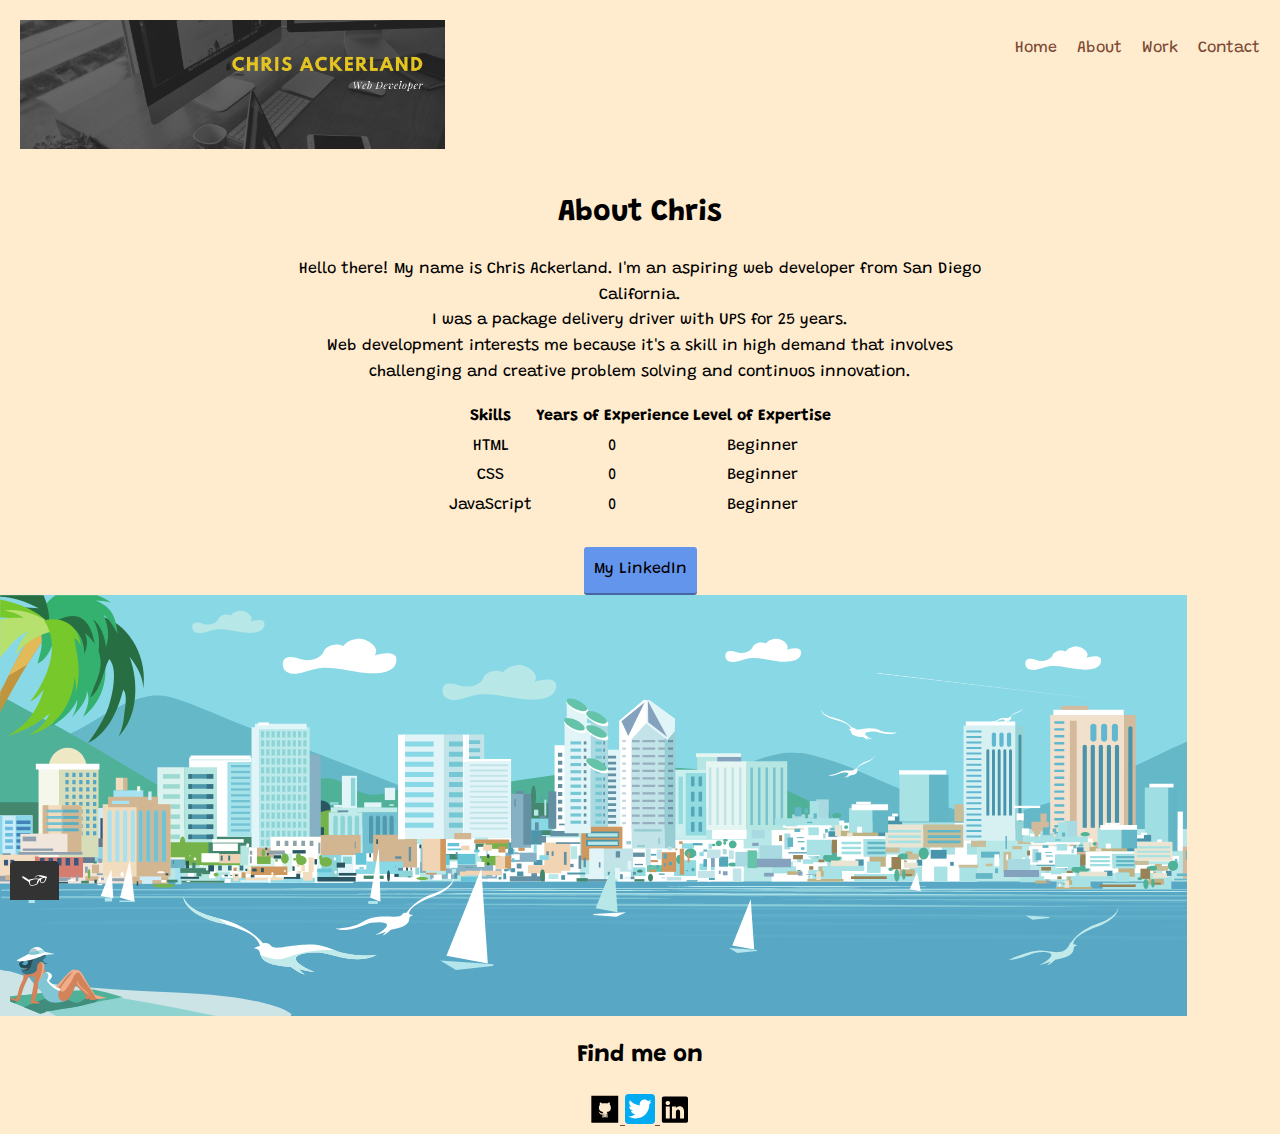
==== commit a360d83c: "Update about.html" ====
--- a/about.html
+++ b/about.html
@@ -65,7 +65,7 @@
     </header>
 
     <div class="about">
-      <h1>About Me</h1>
+      <h1>About Chris</h1>
 
       <p>
         Hello there! My name is Chris Ackerland. I'm an aspiring web developer
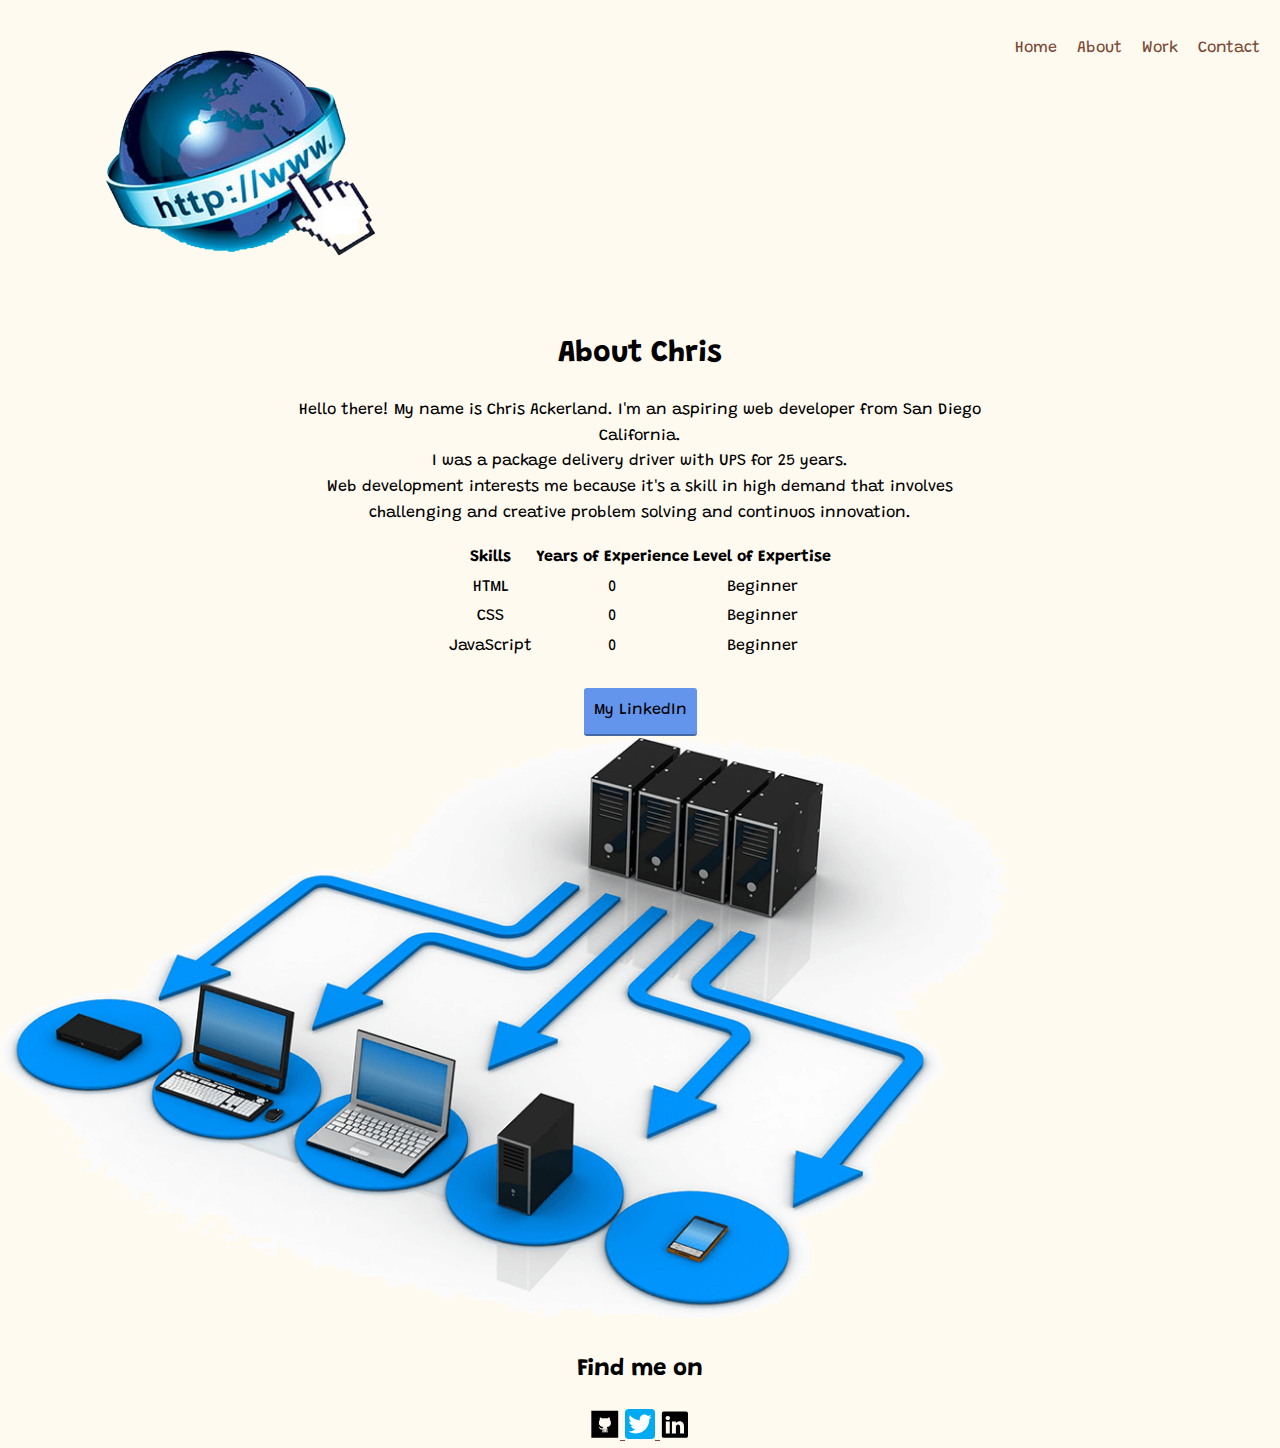
==== commit 4dc73df0: "update heading" ====
--- a/about.html
+++ b/about.html
@@ -16,10 +16,10 @@
   <body>
     <header class="page-header">
       <img
-        src="img/logo.png"
+        src="img/WWW-World-Wide-Web-PNG-Transparent-Image.png"
         alt="logo"
         class="page-header_item"
-        width="100"
+        height="270"
       />
       <nav class="main-navigation page-header_item">
         <ul role="menubar" class="navigation-list">
@@ -57,9 +57,6 @@
               >Contact</a
             >
           </li>
-        </ul>
-      </nav>
-    </header>
         </ul>
       </nav>
     </header>
@@ -105,3125 +102,31 @@
         </tbody>
       </table>
       <br />
-      <a href="https://www.linkedin.com/in/chris-ackerland-b2221a1b5/"" class="button" target="_blank" download>My LinkedIn</a>
+      <a
+        href="https://www.linkedin.com/in/chris-ackerland-b2221a1b5/"
+        class="button"
+        target="_blank"
+        download
+        >My LinkedIn</a
+      >
     </div>
+    <img src="img/pngfuel.com.png" alt="" height="585" />
     <footer class="page-footer">
-      <svg
-   xmlns:dc="http://purl.org/dc/elements/1.1/"
-   xmlns:cc="http://creativecommons.org/ns#"
-   xmlns:rdf="http://www.w3.org/1999/02/22-rdf-syntax-ns#"
-   xmlns:svg="http://www.w3.org/2000/svg"
-   xmlns="http://www.w3.org/2000/svg"
-   viewBox="0 0 1187.2133 421.34668"
-   height="421.34668"
-   width="1187.2133"
-   xml:space="preserve"
-   id="svg2"
-   version="1.1"><metadata
-     id="metadata8"><rdf:RDF><cc:Work
-         rdf:about=""><dc:format>image/svg+xml</dc:format><dc:type
-           rdf:resource="http://purl.org/dc/dcmitype/StillImage" /></cc:Work></rdf:RDF></metadata><defs
-     id="defs6"><clipPath
-       id="clipPath156"
-       clipPathUnits="userSpaceOnUse"><path
-         id="path154"
-         d="m 8328.3,2364.32 -1750.82,207 0.68,5.75 1750.82,-207 z" /></clipPath><linearGradient
-       id="linearGradient162"
-       spreadMethod="pad"
-       gradientTransform="matrix(1750.82,-206.975,-222.842,-1885.16,6577.82,2574.18)"
-       gradientUnits="userSpaceOnUse"
-       y2="0"
-       x2="1"
-       y1="0"
-       x1="0"><stop
-         id="stop158"
-         offset="0"
-         style="stop-opacity:1;stop-color:#ffffff" /><stop
-         id="stop160"
-         offset="1"
-         style="stop-opacity:1;stop-color:#89d8e6" /></linearGradient></defs><g
-     transform="matrix(1.3333333,0,0,-1.3333333,0,421.34667)"
-     id="g10"><g
-       transform="scale(0.1)"
-       id="g12"><path
-         id="path14"
-         style="fill:#b8e7e8;fill-opacity:1;fill-rule:nonzero;stroke:none"
-         d="M 5.21875,570.891 H 8904.0588 v 1569.69 H 5.21875 Z" /><path
-         id="path16"
-         style="fill:#b8e7e8;fill-opacity:1;fill-rule:nonzero;stroke:none"
-         d="m 6003.27,1006.16 h -184.56 v 94.09 h 184.56 v -94.09" /><path
-         id="path18"
-         style="fill:#b8e7e8;fill-opacity:1;fill-rule:nonzero;stroke:none"
-         d="m 6256.59,1056.82 h -36.19 v 43.43 h 36.19 v -43.43" /><path
-         id="path20"
-         style="fill:#b8e7e8;fill-opacity:1;fill-rule:nonzero;stroke:none"
-         d="m 6318.12,1150.92 h -97.72 v 25.33 h 97.72 v -25.33" /><path
-         id="path22"
-         style="fill:#b8e7e8;fill-opacity:1;fill-rule:nonzero;stroke:none"
-         d="m 6310.88,1223.3 h -28.96 v 47.04 h 28.96 v -47.04" /><path
-         id="path24"
-         style="fill:#b8e7e8;fill-opacity:1;fill-rule:nonzero;stroke:none"
-         d="m 6332.59,1310.14 h -47.04 v 18.1 h 47.04 v -18.1" /><path
-         id="path26"
-         style="fill:#b8e7e8;fill-opacity:1;fill-rule:nonzero;stroke:none"
-         d="m 6553.34,1371.67 h -144.76 v 75.99 h 144.76 v -75.99" /><path
-         id="path28"
-         style="fill:#b8e7e8;fill-opacity:1;fill-rule:nonzero;stroke:none"
-         d="m 6390.31,1361.12 h -32.24 v 98.05 h 32.24 v -98.05" /><path
-         id="path30"
-         style="fill:#b8e7e8;fill-opacity:1;fill-rule:nonzero;stroke:none"
-         d="m 6480.96,1085.78 h -115.8 v 72.37 h 115.8 v -72.37" /><path
-         id="path32"
-         style="fill:#b8e7e8;fill-opacity:1;fill-rule:nonzero;stroke:none"
-         d="m 6318.12,1361.12 h -21.72 v 21.41 h 21.72 v -21.41" /><path
-         id="path34"
-         style="fill:#b8e7e8;fill-opacity:1;fill-rule:nonzero;stroke:none"
-         d="m 5789.76,1306.53 h -28.95 v 43.43 h 28.95 v -43.43" /><path
-         id="path36"
-         style="fill:#b8e7e8;fill-opacity:1;fill-rule:nonzero;stroke:none"
-         d="m 5851.28,1357.19 h -90.47 v 25.34 h 90.47 v -25.34" /><path
-         id="path38"
-         style="fill:#b8e7e8;fill-opacity:1;fill-rule:nonzero;stroke:none"
-         d="m 5659.48,1302.91 h -25.33 v 39.81 h 25.33 v -39.81" /><path
-         id="path40"
-         style="fill:#b8e7e8;fill-opacity:1;fill-rule:nonzero;stroke:none"
-         d="m 5706.52,1060.45 h -21.71 v 47.04 h 21.71 v -47.04" /><path
-         id="path42"
-         style="fill:#b8e7e8;fill-opacity:1;fill-rule:nonzero;stroke:none"
-         d="m 5844.04,1009.78 h -144.75 v 18.1 h 144.75 v -18.1" /><path
-         id="path44"
-         style="fill:#b8e7e8;fill-opacity:1;fill-rule:nonzero;stroke:none"
-         d="m 6513.54,1006.16 h -329.32 v 14.48 h 329.32 v -14.48" /><path
-         id="path46"
-         style="fill:#b8e7e8;fill-opacity:1;fill-rule:nonzero;stroke:none"
-         d="m 6553.34,973.59 h -21.72 v 104.95 h 21.72 V 973.59" /><path
-         id="path48"
-         style="fill:#b8e7e8;fill-opacity:1;fill-rule:nonzero;stroke:none"
-         d="m 6155.26,1020.64 h -10.86 v 28.95 h 10.86 v -28.95" /><path
-         id="path50"
-         style="fill:#b8e7e8;fill-opacity:1;fill-rule:nonzero;stroke:none"
-         d="m 6567.81,1165.4 h -126.66 v 57.9 h 126.66 v -57.9" /><path
-         id="path52"
-         style="fill:#b8e7e8;fill-opacity:1;fill-rule:nonzero;stroke:none"
-         d="m 6553.34,1277.58 h -68.76 v 61.52 h 68.76 v -61.52" /><path
-         id="path54"
-         style="fill:#b8e7e8;fill-opacity:1;fill-rule:nonzero;stroke:none"
-         d="M 7031.03,1197.97 H 6929.7 v 94.08 h 101.33 v -94.08" /><path
-         id="path56"
-         style="fill:#b8e7e8;fill-opacity:1;fill-rule:nonzero;stroke:none"
-         d="m 8333.82,1165.39 h -144.76 v 104.95 h 144.76 v -104.95" /><path
-         id="path58"
-         style="fill:#b8e7e8;fill-opacity:1;fill-rule:nonzero;stroke:none"
-         d="m 8554.57,1031.49 h -354.65 v 72.38 h 354.65 v -72.38" /><path
-         id="path60"
-         style="fill:#b8e7e8;fill-opacity:1;fill-rule:nonzero;stroke:none"
-         d="m 8630.57,1187.11 h -68.76 v 83.23 h 68.76 v -83.23" /><path
-         id="path62"
-         style="fill:#b8e7e8;fill-opacity:1;fill-rule:nonzero;stroke:none"
-         d="m 8493.05,1187.11 h -83.24 v 36.19 h 83.24 v -36.19" /><path
-         id="path64"
-         style="fill:#b8e7e8;fill-opacity:1;fill-rule:nonzero;stroke:none"
-         d="m 8731.89,1346.34 h -97.7 v 47.04 h 97.7 v -47.04" /><path
-         id="path66"
-         style="fill:#b8e7e8;fill-opacity:1;fill-rule:nonzero;stroke:none"
-         d="m 8904.06,1230.52 h -193.87 v -108.56 h 193.87 v 108.56" /><path
-         id="path68"
-         style="fill:#89d8e6;fill-opacity:1;fill-rule:nonzero;stroke:none"
-         d="M 8904.06,3160.1 H 0.160156 V 1404.84 H 8904.06 V 3160.1" /><path
-         id="path70"
-         style="fill:#65b8c8;fill-opacity:1;fill-rule:nonzero;stroke:none"
-         d="m 8904.06,2062.18 c -1.44,-0.65 -2.89,-1.28 -4.33,-1.93 -32.43,-14.62 -64.78,-29.39 -97.01,-44.46 -65.21,-30.48 -130.12,-61.58 -195,-92.78 -135.89,-65.34 -271.71,-131.17 -410.52,-190.18 -295.27,-125.53 -628.15,-265.89 -954.69,-202.73 -134.6,26.04 -255.68,88.84 -383.73,134.77 -135.39,48.57 -266.24,109 -398.19,166 -6.77,2.92 -38.52,16.31 -43.82,18.63 -8.31,3.45 -16.61,6.92 -24.96,10.29 -30.5,12.27 -61.07,24.4 -91.96,35.67 -60.53,22.04 -121.84,42.68 -184.49,57.97 -29.9,7.31 -60.01,14 -90.39,19.08 -6.9,0.86 -14.58,1.8 -18.51,2.09 -14.97,1.16 -29.97,2.35 -45,2.66 -27.52,0.57 -55.15,0.37 -82.59,-2.21 -1.7,-0.29 -3.59,-0.62 -5.87,-1.01 -14.11,-2.39 -28.23,-4.8 -42.24,-7.81 -63.12,-13.54 -125.19,-31.72 -185.59,-54.56 -14.39,-5.43 -28.79,-10.9 -43.02,-16.72 -1.61,-0.73 -3.36,-1.52 -5.45,-2.46 -29.17,-13.09 -58.17,-26.56 -86.77,-40.87 -123.01,-61.63 -241.31,-132.08 -357.11,-206.28 -112.81,-72.28 -223.53,-147.7 -335.39,-221.41 -9.82,-6.47 -19.8,-12.7 -29.69,-19.09 h 4116.32 v 657.34" /><path
-         id="path72"
-         style="fill:#50b199;fill-opacity:1;fill-rule:nonzero;stroke:none"
-         d="m 5987.29,1653.61 c -100.86,45.83 -220.16,88.57 -342.87,121.32 -64.08,17.11 -128.63,32.52 -193.79,44.96 -29.25,5.57 -58.53,10.95 -87.94,15.6 -16.99,2.67 -33.97,5.33 -51,7.71 -2.79,0.35 -6.27,0.8 -10.74,1.37 -250.96,30.05 -504.34,28.43 -755.96,7.15 -265.21,-22.44 -494.64,-54.61 -754.32,-97.9 -316.26,-52.71 -630.56,-117.9 -940.92,-198.53 -151.52,-39.36 -302.53,-80.9 -451.08,-130.42 -19.85,-6.62 -39.69,-13.3 -59.5,-20.03 h 3882.31 v 135.23 c -77.57,38.86 -155.21,77.63 -234.19,113.54" /><path
-         id="path74"
-         style="fill:#65b8c8;fill-opacity:1;fill-rule:nonzero;stroke:none"
-         d="m 3153.42,1667.8 c -288.79,117.87 -580.18,229.2 -871.6,340.35 -144.79,55.23 -289.6,110.41 -434.05,166.53 -140.26,54.49 -305.18,125.57 -425.13,172.14 -38.09,14.81 -76.56,29.16 -116.05,39.82 -16.59,4.48 -33.21,9.01 -50.06,12.36 -0.87,0.17 -43.32,5.97 -31.37,5.39 -28.93,2.34 -58.08,3.33 -87.04,0.92 l -35.56,-6.21 c -16.03,-3.42 -32.06,-6.9 -47.82,-11.45 C 929.785,2351.55 812.305,2283.11 686.773,2206.24 550.945,2123.09 399.609,2066.19 252.578,2005.92 167.441,1971.01 84.5469,1936.74 0.160156,1897.4 V 1404.84 H 3756.24 c -202.03,94.44 -405.12,182.26 -602.82,262.96" /><path
-         id="path76"
-         style="fill:#50b199;fill-opacity:1;fill-rule:nonzero;stroke:none"
-         d="m 1369.35,1619.73 c -172.69,105.99 -346.79,210.3 -520.916,314.37 -170.645,101.99 -342.012,202.22 -518.77,295.52 -76.195,40.23 -152.027,80.53 -227.168,122.29 -31.9452,17.76 -66.2147,37.93 -102.335844,52.81 V 1404.84 H 1696.35 c -109.74,70.66 -215.43,146.42 -327,214.89" /><path
-         id="path78"
-         style="fill:#57a7c5;fill-opacity:1;fill-rule:nonzero;stroke:none"
-         d="M 0,0.0195313 H 8904.06 V 1010.7195 H 0 Z" /><path
-         id="path80"
-         style="fill:#80c6d4;fill-opacity:1;fill-rule:nonzero;stroke:none"
-         d="m 8904.06,909.012 c -1039.93,2.32 -2219.53,5.187 -3025.9,8.136 -1739.57,6.372 -5281.32,-3.097 -5281.32,-3.097 0.308,-0.672 3524.86,-6.41 5280.8,-12.949 796.14,-2.961 1980.77,-2.633 3026.42,-1.391 v 9.301" /><path
-         id="path82"
-         style="fill:#80c6d4;fill-opacity:1;fill-rule:nonzero;stroke:none"
-         d="m 6025.65,934.961 c 555.99,-2.063 999.02,0.098 989.64,4.598 -9.38,4.492 -454.09,9.55 -993.4,11.492 -539.22,1.949 -982.33,-0.11 -989.63,-4.492 -7.3,-4.387 437.48,-9.539 993.39,-11.598" /><path
-         id="path84"
-         style="fill:#80c6d4;fill-opacity:1;fill-rule:nonzero;stroke:none"
-         d="M 2291.23,899.211 C 1578.26,899.43 672.012,906.711 9.63281,898.039 V 885.18 c 500.74219,1.379 1299.99719,3.281 2210.35719,2.941 940.97,-0.359 2605.57,-21.09 2829.19,-1.012 8.49,0.762 -1232.19,11.629 -2757.95,12.102" /><path
-         id="path86"
-         style="fill:#80c6d4;fill-opacity:1;fill-rule:nonzero;stroke:none"
-         d="m 8904.06,876.621 c -1132.38,1.801 -3291.21,4.231 -3291.21,4.231 -0.18,-0.36 2129.58,-15.391 3291.21,-17.012 v 12.781" /><path
-         id="path88"
-         style="fill:#80c6d4;fill-opacity:1;fill-rule:nonzero;stroke:none"
-         d="m 2698.2,842.961 c -0.09,-0.629 1867.95,-14.223 2795.76,-18.27 928.08,-4.05 2807.19,-1.531 2807.19,-1.531 0.18,0.719 -1866.69,15.84 -2795.76,19.801 -929.79,3.961 -2807.19,0 -2807.19,0" /><path
-         id="path90"
-         style="fill:#b9e8eb;fill-opacity:1;fill-rule:nonzero;stroke:none"
-         d="m 8904.06,955.52 c -1045.1,1.199 -2239.65,2.671 -3052.92,4.21 -1732.25,3.27 -5259.066,-1.589 -5259.066,-1.589 0.309,-0.34 3509.976,-3.27 5258.536,-6.621 802.93,-1.532 2002.59,-1.329 3053.45,-0.68 v 4.68" /><path
-         id="path92"
-         style="fill:#b9e8eb;fill-opacity:1;fill-rule:nonzero;stroke:none"
-         d="m 6983.5,971.199 c -9.36,2.301 -452.21,4.891 -989.22,5.891 -536.97,0.98 -978.21,-0.059 -985.48,-2.309 -7.28,-2.242 435.62,-4.883 989.2,-5.929 553.61,-1.063 994.81,0.039 985.5,2.347" /><path
-         id="path94"
-         style="fill:#b9e8eb;fill-opacity:1;fill-rule:nonzero;stroke:none"
-         d="m 2684.58,921.75 c -0.14,-0.32 1860.08,-7.262 2783.97,-9.34 924.17,-2.07 2795.35,-0.769 2795.35,-0.769 0.19,0.339 -1858.82,8.089 -2783.93,10.129 -925.91,2.031 -2795.39,-0.02 -2795.39,-0.02" /><path
-         id="path96"
-         style="fill:#b9e8eb;fill-opacity:1;fill-rule:nonzero;stroke:none"
-         d="m 8904.06,938.949 c -1115.98,0.942 -3317.14,2.192 -3317.14,2.192 -0.13,-0.161 2170,-8.032 3317.14,-8.719 v 6.527" /><path
-         id="path98"
-         style="fill:#b9e8eb;fill-opacity:1;fill-rule:nonzero;stroke:none"
-         d="M 2279.3,950.539 C 1570.15,950.66 668.988,954.371 9.63281,949.98 v -6.601 C 508.406,944.082 1303.26,945.07 2208.37,944.871 c 937.02,-0.18 2594.56,-10.789 2817.28,-0.519 8.43,0.39 -1227,5.957 -2746.35,6.187" /><path
-         id="path100"
-         style="fill:#5cacc8;fill-opacity:1;fill-rule:nonzero;stroke:none"
-         d="m 8904.06,720.379 c -356.49,0.633 -688.05,1.801 -976.95,3.512 -2114.64,12.507 -6359.13,23.398 -6359.49,24.66 0,0 1633.06,6.929 3374.9,9.328 751.89,-4.309 1824.69,-10.02 2491.93,-12.387 396.36,-1.441 937.26,-2.07 1469.61,-2.254 v -22.859" /><path
-         id="path102"
-         style="fill:#5cacc8;fill-opacity:1;fill-rule:nonzero;stroke:none"
-         d="m 8904.06,671.512 c -737.64,7.109 -1295.91,13.41 -1295.82,13.679 0,0 559.71,-0.902 1295.82,-2.339 v -11.34" /><path
-         id="path104"
-         style="fill:#5cacc8;fill-opacity:1;fill-rule:nonzero;stroke:none"
-         d="m 8588.75,786.941 c -147.41,0 -310.86,0.469 -483.44,1.481 -669.42,3.957 -1205.01,13.769 -1196.28,22.137 6.55,6.222 302.43,9.953 720.23,9.953 47.63,0 96.89,-0.051 147.44,-0.153 39.94,-0.109 79.27,-0.23 117.83,-0.347 16.89,-0.051 33.94,-0.102 51.11,-0.153 50.83,-0.199 102.62,-0.449 155.17,-0.75 308.07,-1.8 590.22,-4.859 803.25,-8.55 v -11.61 c -751.05,0.723 -1327.05,1.262 -1327.05,1.262 -0.09,-0.09 574.47,-3.512 1327.05,-7.199 v -5.223 c -92.91,-0.559 -199.12,-0.848 -315.31,-0.848" /><path
-         id="path106"
-         style="fill:#5cacc8;fill-opacity:1;fill-rule:nonzero;stroke:none"
-         d="m 6204,680.531 c -757.33,0 -1917.61,18.117 -2681.67,18.61 -99.77,0.07 -198.38,0.101 -295.78,0.101 -767.46,0 -1455.89,-2.062 -1981.4,-4.062 -532.529,-2.032 -897.923,-4.071 -1009.158,-4.071 -26.597,0 -38.687,0.121 -35.023,0.383 382.39,27.957 985.221,34.719 1635.501,34.719 595.09,0 1229.93,-5.66 1771.63,-5.922 1837.44,-0.898 3331.53,-21.598 3321.27,-23.039 -87.72,-12.488 -359.49,-16.719 -725.37,-16.719" /><path
-         id="path108"
-         style="fill:#5cacc8;fill-opacity:1;fill-rule:nonzero;stroke:none"
-         d="m 8904.06,574.039 c -522.63,0.359 -1050.12,1.531 -1439.01,4.231 -1117.35,7.742 -3366.99,33.57 -3366.81,34.742 0,0 1012.7,3.429 2018.31,3.429 496.85,0 992.03,-0.839 1362.36,-3.339 386.64,-2.61 908.1,-7.832 1425.15,-13.5 v -25.563" /><path
-         id="path110"
-         style="fill:#63b0cb;fill-opacity:1;fill-rule:nonzero;stroke:none"
-         d="m 8904.06,793.012 c -752.58,3.687 -1327.14,7.109 -1327.05,7.199 0,0 576,-0.539 1327.05,-1.262 v -5.937" /><path
-         id="path112"
-         style="fill:#63b0cb;fill-opacity:1;fill-rule:nonzero;stroke:none"
-         d="m 8563.27,852.262 c -149.35,0 -315.58,0.25 -491.26,0.777 -666.63,1.981 -1199.97,7.02 -1191.24,11.25 5.68,2.813 232.55,4.633 568.49,5.043 514.76,-2.684 1045,-4.922 1454.8,-5.492 v -11.07 c -98.31,-0.329 -213.4,-0.508 -340.79,-0.508" /><path
-         id="path114"
-         style="fill:#88cad7;fill-opacity:1;fill-rule:nonzero;stroke:none"
-         d="m 8904.06,863.84 v 0 c -409.8,0.57 -940.04,2.808 -1454.8,5.492 47.59,0.059 97.38,0.09 149.02,0.09 144.18,0 302.94,-0.231 469.32,-0.723 324.81,-0.898 620.64,-2.609 836.46,-4.679 v -0.18" /><path
-         id="path116"
-         style="fill:#63b0cb;fill-opacity:1;fill-rule:nonzero;stroke:none"
-         d="m 8904.06,818.121 c -348.05,0.34 -672.96,0.918 -958.42,1.738 -17.17,0.051 -34.22,0.102 -51.11,0.153 -38.56,0.117 -77.89,0.238 -117.83,0.347 -236.31,0.692 -496.21,1.371 -771.51,2.032 15.12,0 30.29,0 45.33,0 673.03,0 1250.63,0.769 1250.63,0.769 0.13,0.52 -986.6,8.66 -1882.3,14.582 545.01,-0.191 1054.86,-0.82 1476.31,-2.07 299.43,-0.902 641.88,-1.801 1008.9,-2.703 v -14.848 m -3728.32,8.129 c -1828.22,3.449 -3613.65,5.949 -3613.88,6.359 0,0 886.52,1.942 2048.59,3.45 489.76,-3.399 1088.92,-7.289 1565.29,-9.809" /><path
-         id="path118"
-         style="fill:#88cad7;fill-opacity:1;fill-rule:nonzero;stroke:none"
-         d="m 7050.52,822.391 c -15.04,0 -30.21,0 -45.33,0 -567.66,1.371 -1201.1,2.668 -1829.45,3.859 -476.37,2.52 -1075.53,6.41 -1565.29,9.809 743.26,0.961 1598.87,1.75 2407.51,1.75 135.11,0 269.16,-0.02 400.89,-0.067 895.7,-5.922 1882.43,-14.062 1882.3,-14.582 0,0 -577.6,-0.769 -1250.63,-0.769" /><path
-         id="path120"
-         style="fill:#63b0cb;fill-opacity:1;fill-rule:nonzero;stroke:none"
-         d="m 6179.76,797.781 c -754.16,0 -1910.28,9.301 -2671.47,9.539 -110.29,0.051 -219.17,0.071 -326.53,0.071 -747.72,0 -1418.53,-1.032 -1933.55,-2.051 -533.554,-1.02 -900.054,-2.09 -1011.905,-2.09 -26.825,0 -39.008,0.059 -35.336,0.199 380.078,14.262 978.871,17.711 1625.101,17.711 593.56,0 1227.17,-2.91 1767.63,-3.039 1829.7,-0.449 3317.49,-11.07 3307.41,-11.789 -87.31,-6.391 -357.51,-8.551 -721.35,-8.551" /><path
-         id="path122"
-         style="fill:#63b0cb;fill-opacity:1;fill-rule:nonzero;stroke:none"
-         d="m 8904.06,743.238 c -532.35,0.184 -1073.25,0.813 -1469.61,2.254 -667.24,2.367 -1740.04,8.078 -2491.93,12.387 -501.95,2.883 -860.82,5.121 -860.75,5.34 0,0 1015.85,1.793 2020.91,1.793 490.98,0 979.58,-0.43 1345.54,-1.703 394.2,-1.438 929.07,-4.137 1455.84,-7.11 v -12.961" /><path
-         id="path124"
-         style="fill:#b8e7e8;fill-opacity:1;fill-rule:nonzero;stroke:none"
-         d="m 1879.51,2961.4 c 31.47,37.57 -35.59,78.26 -66.58,79.7 -27.76,1.29 -65.46,-9.71 -81.73,-34.59 -9.78,4.63 -21.26,7.31 -33.54,7.31 -31.72,0 -58.09,-17.84 -63.6,-41.36 -24.86,-33.65 -75.49,-41.53 -114.42,-27.4 -29.54,10.73 -82.25,20.56 -77.27,-32.58 2.88,-30.69 37.66,-40.97 63.48,-38.44 36.81,3.6 71.23,21.79 108.23,26.32 67.33,8.25 133.61,-11.83 199.83,-20.45 45.84,-5.95 158.23,-14.66 169.48,52.61 9.74,58.37 -74.53,36.97 -103.88,28.88" /><path
-         id="path126"
-         style="fill:#b8e7e8;fill-opacity:1;fill-rule:nonzero;stroke:none"
-         d="m 4006.82,2509.55 c 49.49,59.08 -55.98,123.07 -104.7,125.33 -43.67,2.04 -102.95,-15.25 -128.55,-54.38 -15.38,7.29 -33.43,11.49 -52.74,11.49 -49.9,0 -91.37,-28.05 -100.02,-65.05 -39.11,-52.91 -118.73,-65.33 -179.97,-43.09 -46.45,16.88 -129.34,32.34 -121.5,-51.24 4.52,-48.26 59.23,-64.42 99.83,-60.46 57.88,5.67 112.01,34.27 170.2,41.41 105.89,12.98 210.13,-18.61 314.29,-32.15 72.08,-9.37 248.85,-23.07 266.52,82.71 15.35,91.82 -117.19,58.14 -163.36,45.43" /><path
-         /* cloud-move */
-         id="path128" class="cloud"
-         style="fill:#ffffff;fill-opacity:1;fill-rule:nonzero;stroke:none"
-         d="m 2809.15,2707.2 c 49.48,59.08 -55.98,123.06 -104.7,125.33 -43.68,2.04 -102.96,-15.24 -128.56,-54.39 -15.37,7.3 -33.42,11.5 -52.73,11.5 -49.91,0 -91.38,-28.06 -100.03,-65.05 -39.1,-52.92 -118.73,-65.34 -179.97,-43.1 -46.45,16.88 -129.34,32.34 -121.5,-51.24 4.53,-48.25 59.23,-64.42 99.83,-60.45 57.89,5.66 112.01,34.27 170.2,41.41 105.89,12.97 210.13,-18.6 314.29,-32.16 72.08,-9.37 248.85,-23.06 266.52,82.72 15.35,91.82 -117.19,58.14 -163.35,45.43" /><path
-
-         id="path130"
-         style="fill:#ffffff;fill-opacity:1;fill-rule:nonzero;stroke:none"
-         d="m 5898.92,2749.05 c 32.97,39.38 -37.32,82.03 -69.79,83.53 -29.11,1.37 -68.61,-10.15 -85.68,-36.24 -10.25,4.86 -22.28,7.65 -35.15,7.65 -33.26,0 -60.91,-18.69 -66.67,-43.35 -26.06,-35.26 -79.14,-43.55 -119.94,-28.72 -30.96,11.24 -86.21,21.55 -80.99,-34.16 3.02,-32.16 39.49,-42.93 66.54,-40.29 38.57,3.77 74.64,22.85 113.43,27.6 70.58,8.65 140.06,-12.4 209.49,-21.43 48.03,-6.25 165.86,-15.38 177.63,55.13 10.23,61.2 -78.11,38.75 -108.87,30.28" /><path
-         id="path132"
-         style="fill:#ffffff;fill-opacity:1;fill-rule:nonzero;stroke:none"
-         d="m 8148.43,2689.66 c 32.98,39.39 -37.32,82.03 -69.79,83.54 -29.11,1.36 -68.61,-10.16 -85.68,-36.24 -10.25,4.85 -22.28,7.65 -35.15,7.65 -33.26,0 -60.91,-18.7 -66.67,-43.35 -26.06,-35.27 -79.14,-43.55 -119.95,-28.73 -30.96,11.25 -86.2,21.56 -80.98,-34.15 3.01,-32.17 39.48,-42.93 66.54,-40.29 38.57,3.77 74.65,22.84 113.44,27.59 70.57,8.65 140.05,-12.39 209.48,-21.43 48.04,-6.24 165.86,-15.37 177.63,55.14 10.23,61.2 -78.11,38.74 -108.87,30.27" /><path
-         id="path134"
-         style="fill:#ffffff;fill-opacity:1;fill-rule:nonzero;stroke:none"
-         d="m 6606.01,2142.57 c -51.07,21.09 -69.72,21.8 -148.73,10.81 -28.67,-5.55 -39.54,-1.09 -44.11,5.66 -4.53,6.77 -19.33,6.12 -21.35,4.77 0,0 -36.75,52.34 -133.44,74.14 -96.7,21.78 -101.9,64.46 -101.9,64.46 0,0 -2.31,-54.12 118.58,-81.23 52.08,-14.82 101.11,-33.14 107.99,-65.31 -1.04,1 -9.67,-1.96 -18.95,-7.2 l 0.08,-0.3 c 5.32,0.7 12.5,-0.74 16.32,-6.42 6.38,-9.47 -4.31,-43.16 92.87,-47.45 0,0 27.67,-20.64 42.93,-23.63 -2.27,0.45 -18.97,17.18 -18.97,17.18 0,0 25.59,-7.31 48.76,-8.9 -5.1,0.98 -51.08,19.43 -56.9,36.32 -5.8,16.89 37.97,23.13 70.42,20.9 32.42,-2.24 108.38,-38.17 168.33,-7.01 0,0 -70.89,-7.9 -121.93,13.21" /><path
-         id="path136"
-         style="fill:#ffffff;fill-opacity:1;fill-rule:nonzero;stroke:none"
-         d="m 6561,1960.93 c 0,0 -0.21,-27.51 -60.14,-48.35 -59.9,-20.86 -79.47,-56.79 -79.47,-56.79 -1.39,0.71 -10.85,0.05 -13.26,-4.59 -2.41,-4.62 -9,-8.25 -27.63,-6.77 -51.04,1.28 -62.84,-0.52 -93.78,-17.63 -30.96,-17.12 -76.6,-17.21 -76.6,-17.21 40.39,-15.49 86.08,12.85 106.54,16.62 20.47,3.75 48.76,2.96 46.28,-8.19 -2.45,-11.17 -30.36,-26.23 -33.55,-27.22 14.62,2.68 30.36,9.19 30.36,9.19 0,0 -9.41,-11.85 -10.8,-12.3 9.48,3 25.58,18.14 25.58,18.14 61.5,9.73 52.25,30.4 55.63,36.88 1.79,3.46 5.54,4.96 8.77,5.19 l 0.09,0.71 c -6.37,2.55 -11.88,3.61 -11.54,2.52 1.87,21.07 31.84,36.34 63.99,49.59 74.93,25.97 69.53,60.21 69.53,60.21" /><path
-         id="path138"
-         style="fill:#ffffff;fill-opacity:1;fill-rule:nonzero;stroke:none"
-         d="m 7670.76,2315.45 c 0,0 -0.13,-18.61 -40.66,-32.69 -40.52,-14.12 -53.75,-38.42 -53.75,-38.42 -0.94,0.49 -7.34,0.04 -8.98,-3.09 -1.62,-3.13 -6.07,-5.59 -18.68,-4.59 -34.51,0.87 -42.5,-0.36 -63.42,-11.92 -20.93,-11.57 -51.8,-11.64 -51.8,-11.64 27.31,-10.47 58.22,8.7 72.05,11.25 13.85,2.54 32.98,2 31.3,-5.55 -1.65,-7.55 -20.53,-17.74 -22.69,-18.41 9.89,1.81 20.53,6.22 20.53,6.22 0,0 -6.36,-8.02 -7.31,-8.32 6.42,2.03 17.31,12.27 17.31,12.27 41.59,6.58 35.33,20.56 37.62,24.94 1.22,2.34 3.75,3.36 5.93,3.51 l 0.06,0.48 c -4.31,1.73 -8.04,2.45 -7.8,1.71 1.26,14.25 21.53,24.57 43.28,33.53 50.66,17.56 47.01,40.72 47.01,40.72" /><path
-         id="path140"
-         style="fill:#ffffff;fill-opacity:1;fill-rule:nonzero;stroke:none"
-         d="m 2515.64,494.129 c -129.6,53.551 -176.93,55.34 -377.47,27.43 -72.74,-14.067 -100.32,-2.75 -111.92,14.371 -11.5,17.199 -49.07,15.539 -54.21,12.121 0,0 -93.26,132.859 -338.66,188.199 -245.41,55.289 -258.6,163.602 -258.6,163.602 0,0 -5.87,-137.352 300.93,-206.161 132.18,-37.652 256.62,-84.14 274.08,-165.812 -2.63,2.562 -24.54,-4.949 -48.09,-18.258 l 0.2,-0.769 c 13.51,1.777 31.72,-1.864 41.42,-16.282 16.18,-24.05 -10.94,-109.578 235.7,-120.461 0,0 70.22,-52.398 108.96,-59.98 -5.75,1.141 -48.14,43.621 -48.14,43.621 0,0 64.94,-18.57 123.75,-22.602 -12.96,2.5 -129.64,49.321 -144.42,92.204 -14.72,42.847 96.37,58.707 178.72,53.058 82.29,-5.699 275.07,-96.91 427.22,-17.82 0,0 -179.91,-20.059 -309.47,33.539" /><path
-         id="path142"
-         style="fill:#c1eaeb;fill-opacity:1;fill-rule:nonzero;stroke:none"
-         d="m 1630.65,736.898 c -242.71,55.481 -255.87,162.954 -255.87,162.954 0,0 -5.87,-137.352 300.93,-206.161 14.24,-4.05 28.37,-8.23 42.3,-12.519 -28.88,18.93 -58,37.508 -87.36,55.726" /><path
-         id="path144"
-         style="fill:#c1eaeb;fill-opacity:1;fill-rule:nonzero;stroke:none"
-         d="m 2515.64,494.129 c -1.69,0.703 -3.32,1.363 -4.98,2.043 -74.15,2.019 -148.4,-1.453 -223.79,-16.32 -42.4,-8.372 -81.97,-20.723 -122.82,-34.391 -30.97,-10.359 -66.35,-20.961 -99.5,-16.949 -40.16,4.867 -75.69,18.41 -111.16,33.277 11.79,-34.5 46.48,-81.777 225.63,-89.68 0,0 70.22,-52.398 108.96,-59.98 -5.75,1.141 -48.14,43.621 -48.14,43.621 0,0 64.94,-18.57 123.75,-22.602 -12.96,2.5 -129.64,49.321 -144.42,92.204 -14.72,42.847 96.37,58.707 178.72,53.058 82.29,-5.699 275.07,-96.91 427.22,-17.82 0,0 -179.91,-20.059 -309.47,33.539" /><path
-         id="path146"
-         style="fill:#ffffff;fill-opacity:1;fill-rule:nonzero;stroke:none"
-         d="m 3404.91,1043.36 c 0,0 -0.52,-69.848 -152.62,-122.739 -152.04,-52.941 -201.7,-144.152 -201.7,-144.152 -3.52,1.812 -27.54,0.133 -33.66,-11.649 -6.1,-11.718 -22.83,-20.941 -70.11,-17.199 -129.53,3.25 -159.5,-1.312 -238.01,-44.73 -78.58,-43.45 -194.42,-43.7 -194.42,-43.7 102.51,-39.312 218.48,32.641 270.4,42.207 51.96,9.524 123.75,7.5 117.46,-20.816 -6.21,-28.332 -77.05,-66.57 -85.13,-69.082 37.1,6.801 77.03,23.32 77.03,23.32 0,0 -23.88,-30.078 -27.41,-31.218 24.06,7.609 64.93,46.046 64.93,46.046 156.07,24.711 132.6,77.184 141.17,93.614 4.56,8.797 14.08,12.59 22.26,13.179 l 0.25,1.789 c -16.19,6.489 -30.16,9.2 -29.3,6.418 4.74,53.481 80.81,92.25 162.42,125.864 190.14,65.918 176.44,152.848 176.44,152.848" /><path
-         id="path148"
-         style="fill:#c1eaeb;fill-opacity:1;fill-rule:nonzero;stroke:none"
-         d="m 8387.41,818.922 c 0,0 -0.53,-69.84 -152.63,-122.731 -152.04,-52.941 -201.7,-144.152 -201.7,-144.152 -1,0.512 -3.71,0.691 -7.13,0.5 -10.58,-38.367 -40.86,-66.398 -85.38,-70.449 -53.72,-4.899 -104.95,16.109 -159.51,10.082 -75.67,-8.371 -146.39,-36.383 -215.23,-69.043 81.6,1.031 160.99,46.383 201.46,53.84 51.96,9.511 123.75,7.5 117.45,-20.821 -6.21,-28.328 -77.05,-66.566 -85.12,-69.078 37.09,6.789 77.03,23.321 77.03,23.321 0,0 -23.89,-30.082 -27.42,-31.219 24.06,7.598 64.94,46.039 64.94,46.039 156.07,24.719 132.6,77.187 141.17,93.621 4.55,8.789 14.08,12.578 22.25,13.18 l 0.25,1.789 c -16.19,6.488 -30.15,9.199 -29.3,6.41 4.75,53.488 80.81,92.258 162.43,125.859 190.13,65.93 176.44,152.852 176.44,152.852" /><g
-         id="g150"><g
-           clip-path="url(#clipPath156)"
-           id="g152"><path
-             id="path164"
-             style="fill:url(#linearGradient162);fill-opacity:1;fill-rule:nonzero;stroke:none"
-             d="m 8328.3,2364.32 -1750.82,207 0.68,5.75 1750.82,-207 -0.68,-5.75" /></g></g><path
-         id="path166"
-         style="fill:#ffffff;fill-opacity:1;fill-rule:nonzero;stroke:none"
-         d="M 7328.87,1010.73 H 5787.41 v 440.43 h 1541.46 v -440.43" /><path
-         id="path168"
-         style="fill:#a8e2e4;fill-opacity:1;fill-rule:nonzero;stroke:none"
-         d="m 5965.46,1364.45 c 2.21,0 4.18,-0.36 6.22,-0.61 v 87.32 h -85.62 v -86.71 h 79.4" /><path
-         id="path170"
-         style="fill:#a8e2e4;fill-opacity:1;fill-rule:nonzero;stroke:none"
-         d="m 5965.46,1274.45 h -178.05 v -24.63 h 184.27 v 25.25 c -2.04,-0.26 -4.01,-0.62 -6.22,-0.62" /><path
-         id="path172"
-         style="fill:#a8e2e4;fill-opacity:1;fill-rule:nonzero;stroke:none"
-         d="m 5971.68,1071.77 v 88.05 h -184.27 v -88.05 h 184.27" /><path
-         id="path174"
-         style="fill:#a8e2e4;fill-opacity:1;fill-rule:nonzero;stroke:none"
-         d="m 6220.21,1451.16 v -76.95 h 95.37 v 76.95 h -95.37" /><path
-         id="path176"
-         style="fill:#a8e2e4;fill-opacity:1;fill-rule:nonzero;stroke:none"
-         d="m 6130.21,1451.16 h -68.53 v -76.95 h 68.53 v 76.95" /><path
-         id="path178"
-         style="fill:#a8e2e4;fill-opacity:1;fill-rule:nonzero;stroke:none"
-         d="m 7064.11,1213.23 h 97.81 v 83.17 h -97.81 v -83.17" /><path
-         id="path180"
-         style="fill:#a8e2e4;fill-opacity:1;fill-rule:nonzero;stroke:none"
-         d="m 6405.58,1451.16 v -237.93 h 568.53 v 83.17 h -315.97 c -58.03,0 -58.03,90 0,90 h 327.89 c 17.24,17.35 48.92,17.35 66.17,0 h 109.72 v 64.76 h -756.34" /><path
-         id="path182"
-         style="fill:#a8e2e4;fill-opacity:1;fill-rule:nonzero;stroke:none"
-         d="m 7251.92,1213.23 h 76.95 v 83.17 h -76.95 v -83.17" /><path
-         id="path184"
-         style="fill:#a8e2e4;fill-opacity:1;fill-rule:nonzero;stroke:none"
-         d="m 7251.92,1451.16 v -64.76 h 76.95 v 64.76 h -76.95" /><path
-         id="path186"
-         style="fill:#a8e2e4;fill-opacity:1;fill-rule:nonzero;stroke:none"
-         d="m 6819.82,1123.23 c 5.64,-25.52 -8.32,-56.09 -42.16,-56.09 h -370.74 l -1.34,0.13 v -56.54 h 510 v 112.5 h -95.76" /><path
-         id="path188"
-         style="fill:#a8e2e4;fill-opacity:1;fill-rule:nonzero;stroke:none"
-         d="m 7195.82,1123.23 v -112.5 h 133.05 v 112.5 h -133.05" /><path
-         id="path190"
-         style="fill:#a8e2e4;fill-opacity:1;fill-rule:nonzero;stroke:none"
-         d="m 7105.82,1123.23 h -100.24 v -112.5 h 100.24 v 112.5" /><path
-         id="path192"
-         style="fill:#a8e2e4;fill-opacity:1;fill-rule:nonzero;stroke:none"
-         d="m 6061.68,1284.21 v -88.88 c 46.68,-7.9 46.68,-80.44 0,-88.34 v -96.26 h 253.9 v 273.48 h -253.9" /><path
-         id="path194"
-         style="fill:#c1b284;fill-opacity:1;fill-rule:nonzero;stroke:none"
-         d="m 6599.6,1309.69 h -314.63 v 82.93 h 314.63 v -82.93" /><path
-         id="path196"
-         style="fill:#c1b284;fill-opacity:1;fill-rule:nonzero;stroke:none"
-         d="m 6643.51,1121.89 h -121.96 v 94.66 h 121.96 v -94.66" /><path
-         id="path198"
-         style="fill:#c1b284;fill-opacity:1;fill-rule:nonzero;stroke:none"
-         d="m 6843.86,1207.46 h -51.57 v 29.07 h 51.57 v -29.07" /><path
-         id="path200"
-         style="fill:#c1b284;fill-opacity:1;fill-rule:nonzero;stroke:none"
-         d="m 6802.04,1153.6 h -21.95 v 17.07 h 21.95 v -17.07" /><path
-         id="path202"
-         style="fill:#c1b284;fill-opacity:1;fill-rule:nonzero;stroke:none"
-         d="m 6860.58,1051.16 h -114.63 v 51.22 h 114.63 v -51.22" /><path
-         id="path204"
-         style="fill:#c1b284;fill-opacity:1;fill-rule:nonzero;stroke:none"
-         d="m 6178.09,1048.97 h -34.58 v 75.36 h 34.58 v -75.36" /><path
-         id="path206"
-         style="fill:#c1b284;fill-opacity:1;fill-rule:nonzero;stroke:none"
-         d="m 6014.24,1060.92 h -109.76 v 26.82 h 109.76 v -26.82" /><path
-         id="path208"
-         style="fill:#c1b284;fill-opacity:1;fill-rule:nonzero;stroke:none"
-         d="M 6326.44,1010.73 H 6055.7 v 18.48 h 270.74 v -18.48" /><path
-         id="path210"
-         style="fill:#4894ab;fill-opacity:1;fill-rule:nonzero;stroke:none"
-         d="m 6477.65,1129.21 h -62.19 v 47.56 h 62.19 v -47.56" /><path
-         id="path212"
-         style="fill:#4894ab;fill-opacity:1;fill-rule:nonzero;stroke:none"
-         d="m 6102.04,1221.89 h -189.09 v 42.76 h 189.09 v -42.76" /><path
-         id="path214"
-         style="fill:#4894ab;fill-opacity:1;fill-rule:nonzero;stroke:none"
-         d="m 6265.46,1202.38 h -60.98 v 87.8 h 60.98 v -87.8" /><path
-         id="path216"
-         style="fill:#4894ab;fill-opacity:1;fill-rule:nonzero;stroke:none"
-         d="m 6302.04,1346.29 h -92.68 v 41.45 h 92.68 v -41.45" /><path
-         id="path218"
-         style="fill:#4894ab;fill-opacity:1;fill-rule:nonzero;stroke:none"
-         d="m 6641.06,1329.21 h -53.65 v 75.6 h 53.65 v -75.6" /><path
-         id="path220"
-         style="fill:#4894ab;fill-opacity:1;fill-rule:nonzero;stroke:none"
-         d="m 6765.46,1438.96 h -104.88 v 60.98 h 104.88 v -60.98" /><path
-         id="path222"
-         style="fill:#4894ab;fill-opacity:1;fill-rule:nonzero;stroke:none"
-         d="m 6916.68,1129.21 h -41.47 v 46.34 h 41.47 v -46.34" /><path
-         id="path224"
-         style="fill:#4894ab;fill-opacity:1;fill-rule:nonzero;stroke:none"
-         d="m 7099.6,1182.87 h -119.51 v 65.85 h 119.51 v -65.85" /><path
-         id="path226"
-         style="fill:#4894ab;fill-opacity:1;fill-rule:nonzero;stroke:none"
-         d="m 7153.26,1129.21 h -26.82 v 29.26 h 26.82 v -29.26" /><path
-         id="path228"
-         style="fill:#50b199;fill-opacity:1;fill-rule:nonzero;stroke:none"
-         d="m 5958.14,1407.25 h -41.46 v 39.04 h 41.46 v -39.04" /><path
-         id="path230"
-         style="fill:#50b199;fill-opacity:1;fill-rule:nonzero;stroke:none"
-         d="m 6309.36,1506.04 c 0,-11.45 -15.29,-20.74 -34.15,-20.74 -18.86,0 -34.15,9.29 -34.15,20.74 0,11.45 15.29,20.73 34.15,20.73 18.86,0 34.15,-9.28 34.15,-20.73" /><path
-         id="path232"
-         style="fill:#50b199;fill-opacity:1;fill-rule:nonzero;stroke:none"
-         d="m 6360.58,1419.46 c 0,-8.09 -6.56,-14.64 -14.63,-14.64 -8.09,0 -14.64,6.55 -14.64,14.64 0,8.08 6.55,14.63 14.64,14.63 8.07,0 14.63,-6.55 14.63,-14.63" /><path
-         id="path234"
-         style="fill:#50b199;fill-opacity:1;fill-rule:nonzero;stroke:none"
-         d="m 6311.81,1343.85 c 0,-4.05 -3.28,-7.32 -7.33,-7.32 -4.04,0 -7.31,3.27 -7.31,7.32 0,4.04 3.27,7.31 7.31,7.31 4.05,0 7.33,-3.27 7.33,-7.31" /><path
-         id="path236"
-         style="fill:#50b199;fill-opacity:1;fill-rule:nonzero;stroke:none"
-         d="m 6306.92,1190.18 c 0,-18.85 -30.03,-34.14 -67.07,-34.14 -37.05,0 -67.08,15.29 -67.08,34.14 0,18.87 30.03,34.15 67.08,34.15 37.04,0 67.07,-15.28 67.07,-34.15" /><path
-         id="path238"
-         style="fill:#50b199;fill-opacity:1;fill-rule:nonzero;stroke:none"
-         d="m 6138.62,1197.51 c 0,-6.74 -6.93,-12.2 -15.49,-12.2 -8.55,0 -15.48,5.46 -15.48,12.2 0,6.73 6.93,12.18 15.48,12.18 8.56,0 15.49,-5.45 15.49,-12.18" /><path
-         id="path240"
-         style="fill:#50b199;fill-opacity:1;fill-rule:nonzero;stroke:none"
-         d="m 6021.55,1202.38 c 0,-4.04 -6,-7.31 -13.42,-7.31 -7.4,0 -13.4,3.27 -13.4,7.31 0,4.04 6,7.31 13.4,7.31 7.42,0 13.42,-3.27 13.42,-7.31" /><path
-         id="path242"
-         style="fill:#50b199;fill-opacity:1;fill-rule:nonzero;stroke:none"
-         d="m 6014.24,1108.47 c 0,-11.45 -9.83,-20.73 -21.95,-20.73 -12.13,0 -21.96,9.28 -21.96,20.73 0,11.46 9.83,20.74 21.96,20.74 12.12,0 21.95,-9.28 21.95,-20.74" /><path
-         id="path244"
-         style="fill:#50b199;fill-opacity:1;fill-rule:nonzero;stroke:none"
-         d="m 6143.51,1056.16 c 0,-3.97 -8.2,-7.19 -18.3,-7.19 -10.09,0 -18.29,3.22 -18.29,7.19 0,3.97 8.2,7.2 18.29,7.2 10.1,0 18.3,-3.23 18.3,-7.2" /><path
-         id="path246"
-         style="fill:#50b199;fill-opacity:1;fill-rule:nonzero;stroke:none"
-         d="m 6826.44,1198.24 c 0,-12.53 -21.34,-22.69 -47.66,-22.69 -26.32,0 -47.66,10.16 -47.66,22.69 0,12.53 21.34,22.69 47.66,22.69 26.32,0 47.66,-10.16 47.66,-22.69" /><path
-         id="path248"
-         style="fill:#50b199;fill-opacity:1;fill-rule:nonzero;stroke:none"
-         d="m 6965.46,1220.67 c 0,-24.91 -16.92,-45.12 -37.81,-45.12 -20.88,0 -37.81,20.21 -37.81,45.12 0,24.92 16.93,45.13 37.81,45.13 20.89,0 37.81,-20.21 37.81,-45.13" /><path
-         id="path250"
-         style="fill:#50b199;fill-opacity:1;fill-rule:nonzero;stroke:none"
-         d="m 6745.95,1056.55 c 0,-25.3 -8.74,-45.82 -19.51,-45.82 -10.78,0 -19.52,20.52 -19.52,45.82 0,25.31 8.74,45.83 19.52,45.83 10.77,0 19.51,-20.52 19.51,-45.83" /><path
-         id="path252"
-         style="fill:#50b199;fill-opacity:1;fill-rule:nonzero;stroke:none"
-         d="m 6792.29,1063.36 c 0,-21.56 -6.01,-39.03 -13.41,-39.03 -7.42,0 -13.42,17.47 -13.42,39.03 0,21.55 6,39.02 13.42,39.02 7.4,0 13.41,-17.47 13.41,-39.02" /><path
-         id="path254"
-         style="fill:#50b199;fill-opacity:1;fill-rule:nonzero;stroke:none"
-         d="m 6697.72,1103.87 c 0,-7.24 -7.77,-13.12 -17.35,-13.12 -9.58,0 -17.35,5.88 -17.35,13.12 0,7.26 7.77,13.14 17.35,13.14 9.58,0 17.35,-5.88 17.35,-13.14" /><path
-         id="path256"
-         style="fill:#ffffff;fill-opacity:1;fill-rule:nonzero;stroke:none"
-         d="m 5577.2,1010.73 h -943.91 v 313.54 h 943.91 v -313.54" /><path
-         id="path258"
-         style="fill:#64c3a9;fill-opacity:1;fill-rule:nonzero;stroke:none"
-         d="m 4970.17,1083.65 h -117.99 v 49.95 h 117.99 v -49.95" /><path
-         id="path260"
-         style="fill:#92dbe1;fill-opacity:1;fill-rule:nonzero;stroke:none"
-         d="m 4841.96,1052.07 h -110.52 v 64.82 h 110.52 v -64.82" /><path
-         id="path262"
-         style="fill:#92dbe1;fill-opacity:1;fill-rule:nonzero;stroke:none"
-         d="m 5222.55,1052.03 h -166.99 v 119.47 h 166.99 v -119.47" /><path
-         id="path264"
-         style="fill:#92dbe1;fill-opacity:1;fill-rule:nonzero;stroke:none"
-         d="m 5360.73,1096.18 h -120.52 v 49.3 h 120.52 v -49.3" /><path
-         id="path266"
-         style="fill:#92dbe1;fill-opacity:1;fill-rule:nonzero;stroke:none"
-         d="m 5277.78,1201.63 h -73.44 v 33.89 h 73.44 v -33.89" /><path
-         id="path268"
-         style="fill:#92dbe1;fill-opacity:1;fill-rule:nonzero;stroke:none"
-         d="m 5204.34,1258.12 h -90.41 v 39.54 h 90.41 v -39.54" /><path
-         id="path270"
-         style="fill:#50b199;fill-opacity:1;fill-rule:nonzero;stroke:none"
-         d="m 5222.55,1222.35 c 0,-19.76 -19.67,-35.78 -43.95,-35.78 -24.26,0 -43.94,16.02 -43.94,35.78 0,19.76 19.68,35.77 43.94,35.77 24.28,0 43.95,-16.01 43.95,-35.77" /><path
-         id="path272"
-         style="fill:#50b199;fill-opacity:1;fill-rule:nonzero;stroke:none"
-         d="m 5131.21,1177.21 c 0,-18.69 -13.63,-33.84 -30.44,-33.84 -16.81,0 -30.45,15.15 -30.45,33.84 0,18.7 13.64,33.84 30.45,33.84 16.81,0 30.44,-15.14 30.44,-33.84" /><path
-         id="path274"
-         style="fill:#50b199;fill-opacity:1;fill-rule:nonzero;stroke:none"
-         d="m 5530.12,1139.01 c 0,-8.58 -15.38,-15.55 -34.34,-15.55 -18.96,0 -34.34,6.97 -34.34,15.55 0,8.58 15.38,15.54 34.34,15.54 18.96,0 34.34,-6.96 34.34,-15.54" /><path
-         id="path276"
-         style="fill:#50b199;fill-opacity:1;fill-rule:nonzero;stroke:none"
-         d="m 5524.46,1288.84 c 0,-16.31 -13.06,-29.55 -29.18,-29.55 -16.12,0 -29.19,13.24 -29.19,29.55 0,16.31 13.07,29.55 29.19,29.55 16.12,0 29.18,-13.24 29.18,-29.55" /><path
-         id="path278"
-         style="fill:#50b199;fill-opacity:1;fill-rule:nonzero;stroke:none"
-         d="m 5458.56,1320.2 c 0,-5.15 -8,-9.34 -17.89,-9.34 -9.88,0 -17.89,4.19 -17.89,9.34 0,5.17 8.01,9.36 17.89,9.36 9.89,0 17.89,-4.19 17.89,-9.36" /><path
-         id="path280"
-         style="fill:#50b199;fill-opacity:1;fill-rule:nonzero;stroke:none"
-         d="m 5445.38,1300.95 c 0,-8.05 -4.5,-14.58 -10.06,-14.58 -5.54,0 -10.06,6.53 -10.06,14.58 0,8.05 4.52,14.57 10.06,14.57 5.56,0 10.06,-6.52 10.06,-14.57" /><path
-         id="path282"
-         style="fill:#50b199;fill-opacity:1;fill-rule:nonzero;stroke:none"
-         d="m 5413.37,1297.04 c 0,-11.79 -10.12,-21.35 -22.6,-21.35 -12.48,0 -22.6,9.56 -22.6,21.35 0,11.79 10.12,21.35 22.6,21.35 12.48,0 22.6,-9.56 22.6,-21.35" /><path
-         id="path284"
-         style="fill:#50b199;fill-opacity:1;fill-rule:nonzero;stroke:none"
-         d="m 5366.28,1285.07 c 0,-5.18 -5.96,-9.38 -13.31,-9.38 -7.35,0 -13.31,4.2 -13.31,9.38 0,5.16 5.96,9.36 13.31,9.36 7.35,0 13.31,-4.2 13.31,-9.36" /><path
-         id="path286"
-         style="fill:#eae5d2;fill-opacity:1;fill-rule:nonzero;stroke:none"
-         d="m 6028.87,1343.85 h -151.21 v 102.44 h 151.21 v -102.44" /><path
-         id="path288"
-         style="fill:#ffffff;fill-opacity:1;fill-rule:nonzero;stroke:none"
-         d="m 6477.41,1197.27 h -199.76 v 153.89 h 199.76 v -153.89" /><path
-         id="path290"
-         style="fill:#a8e2e4;fill-opacity:1;fill-rule:nonzero;stroke:none"
-         d="m 6477.41,1197.27 h 173.28 v 153.89 h -173.28 v -153.89" /><path
-         id="path292"
-         style="fill:#eae5d2;fill-opacity:1;fill-rule:nonzero;stroke:none"
-         d="m 6923.99,1265.8 h -282.93 v 173.16 h 282.93 V 1265.8" /><path
-         id="path294"
-         style="fill:#c7bd99;fill-opacity:1;fill-rule:nonzero;stroke:none"
-         d="m 6923.99,1265.8 h 302.45 v 173.16 H 6923.99 V 1265.8" /><path
-         id="path296"
-         style="fill:#b6e6e1;fill-opacity:1;fill-rule:nonzero;stroke:none"
-         d="m 5486.3,1561.41 h -256.72 v 398.08 h 256.72 v -398.08" /><path
-         id="path298"
-         style="fill:#b6e6e1;fill-opacity:1;fill-rule:nonzero;stroke:none"
-         d="m 5599.4,1397.26 h 304.68 v 515.4 H 5599.4 v -515.4" /><path
-         id="path300"
-         style="fill:#e5f5f2;fill-opacity:1;fill-rule:nonzero;stroke:none"
-         d="m 5599.4,1397.26 h -303.82 v 515.4 h 303.82 v -515.4" /><path
-         id="path302"
-         style="fill:#cbeeef;fill-opacity:1;fill-rule:nonzero;stroke:none"
-         d="m 5295.58,1333.24 h -264.59 v 515.43 h 264.59 v -515.43" /><path
-         id="path304"
-         style="fill:#c2e4e8;fill-opacity:1;fill-rule:nonzero;stroke:none"
-         d="M 4986.01,1259.29 H 4735.4 v 950.76 h 250.61 v -950.76" /><path
-         id="path306"
-         style="fill:#99cdd4;fill-opacity:1;fill-rule:nonzero;stroke:none"
-         d="m 4986.01,1259.29 h 79.58 v 950.76 h -79.58 v -950.76" /><path
-         id="path308"
-         style="fill:#ffffff;fill-opacity:1;fill-rule:nonzero;stroke:none"
-         d="m 4714.33,2186.64 -70.26,30.44 v -988.04 h 92.87 v 902.42 l -22.61,55.18" /><path
-         id="path310"
-         style="fill:#ffffff;fill-opacity:1;fill-rule:nonzero;stroke:none"
-         d="m 4644.07,2217.08 74.94,-159.23 126.47,140.49 159.26,-124.1 53.86,63.23 2.35,93.65 -187.37,138.16 -44.49,4.69 -185.02,-156.89" /><path
-         id="path312"
-         style="fill:#e1f5f8;fill-opacity:1;fill-rule:nonzero;stroke:none"
-         d="m 4873.58,2369.28 -24.7,2.6 v -176.19 l 155.86,-121.45 53.86,63.23 2.35,93.65 -187.37,138.16" /><path
-         id="path314"
-         style="fill:#e1f5f8;fill-opacity:1;fill-rule:nonzero;stroke:none"
-         d="m 4653.43,1397.48 h -116.65 v 601.83 h 116.65 v -601.83" /><path
-         id="path316"
-         style="fill:#6390a2;fill-opacity:1;fill-rule:nonzero;stroke:none"
-         d="m 4536.78,1444.74 h 83.86 v 20.66 h -83.86 z m 0,44.47 h 83.86 v 20.64 h -83.86 z m 0,44.45 h 83.86 v 20.66 h -83.86 z m 0,44.46 h 83.86 v 20.65 h -83.86 z m 0,44.46 h 83.86 v 20.64 h -83.86 z m 0,44.44 h 83.86 v 20.66 h -83.86 z m 0,65.11 v -20.65 h 83.87 v 20.65 z m 83.86,23.8 v 20.64 h -83.86 v -20.64 z m 0,65.11 h -83.87 v -20.65 h 83.87 z m 0,44.44 h -83.86 v -20.65 h 83.86 z m 0,44.46 h -83.86 v -20.66 h 83.86 z m 0,44.45 h -83.86 v -20.66 h 83.86 v 20.66" /><path
-         id="path318"
-         style="fill:#a9dae1;fill-opacity:1;fill-rule:nonzero;stroke:none"
-         d="m 4430.94,1372.93 h 128.82 v 827.75 h -128.82 v -827.75" /><path
-         id="path320"
-         style="fill:#74c7d3;fill-opacity:1;fill-rule:nonzero;stroke:none"
-         d="m 4513.21,2039.1 h -47.15 v 23.43 h 47.15 v -23.43" /><path
-         id="path322"
-         style="fill:#6390a2;fill-opacity:1;fill-rule:nonzero;stroke:none"
-         d="m 4524.99,2039.1 h 11.79 v 23.43 h -11.79 v -23.43" /><path
-         id="path324"
-         style="fill:#74c7d3;fill-opacity:1;fill-rule:nonzero;stroke:none"
-         d="m 4513.2,1985.04 h -47.14 v 23.42 h 47.14 v -23.42" /><path
-         id="path326"
-         style="fill:#6390a2;fill-opacity:1;fill-rule:nonzero;stroke:none"
-         d="m 4524.99,1985.04 h 11.79 v 23.42 h -11.79 v -23.42" /><path
-         id="path328"
-         style="fill:#74c7d3;fill-opacity:1;fill-rule:nonzero;stroke:none"
-         d="m 4513.21,1930.96 h -47.15 v 23.43 h 47.15 v -23.43" /><path
-         id="path330"
-         style="fill:#6390a2;fill-opacity:1;fill-rule:nonzero;stroke:none"
-         d="m 4524.99,1930.96 h 11.79 v 23.43 h -11.79 v -23.43" /><path
-         id="path332"
-         style="fill:#74c7d3;fill-opacity:1;fill-rule:nonzero;stroke:none"
-         d="m 4513.21,1876.91 h -47.15 v 23.41 h 47.15 v -23.41" /><path
-         id="path334"
-         style="fill:#6390a2;fill-opacity:1;fill-rule:nonzero;stroke:none"
-         d="m 4524.99,1876.91 h 11.79 v 23.41 h -11.79 v -23.41" /><path
-         id="path336"
-         style="fill:#74c7d3;fill-opacity:1;fill-rule:nonzero;stroke:none"
-         d="m 4513.21,1822.83 h -47.15 v 23.42 h 47.15 v -23.42" /><path
-         id="path338"
-         style="fill:#6390a2;fill-opacity:1;fill-rule:nonzero;stroke:none"
-         d="m 4524.99,1822.83 h 11.79 v 23.42 h -11.79 v -23.42" /><path
-         id="path340"
-         style="fill:#74c7d3;fill-opacity:1;fill-rule:nonzero;stroke:none"
-         d="m 4513.21,1768.76 h -47.13 v 23.42 h 47.13 v -23.42" /><path
-         id="path342"
-         style="fill:#6390a2;fill-opacity:1;fill-rule:nonzero;stroke:none"
-         d="m 4524.99,1768.76 h 11.79 v 23.42 h -11.79 v -23.42" /><path
-         id="path344"
-         style="fill:#74c7d3;fill-opacity:1;fill-rule:nonzero;stroke:none"
-         d="m 4513.21,1714.69 h -47.15 v 23.41 h 47.15 v -23.41" /><path
-         id="path346"
-         style="fill:#6390a2;fill-opacity:1;fill-rule:nonzero;stroke:none"
-         d="m 4524.99,1714.69 h 11.79 v 23.41 h -11.79 v -23.41" /><path
-         id="path348"
-         style="fill:#74c7d3;fill-opacity:1;fill-rule:nonzero;stroke:none"
-         d="m 4513.21,1660.61 h -47.15 v 23.42 h 47.15 v -23.42" /><path
-         id="path350"
-         style="fill:#6390a2;fill-opacity:1;fill-rule:nonzero;stroke:none"
-         d="m 4524.99,1660.61 h 11.79 v 23.42 h -11.79 v -23.42" /><path
-         id="path352"
-         style="fill:#74c7d3;fill-opacity:1;fill-rule:nonzero;stroke:none"
-         d="m 4513.21,1606.54 h -47.15 v 23.43 h 47.15 v -23.43" /><path
-         id="path354"
-         style="fill:#6390a2;fill-opacity:1;fill-rule:nonzero;stroke:none"
-         d="m 4524.99,1606.54 h 11.79 v 23.43 h -11.79 v -23.43" /><path
-         id="path356"
-         style="fill:#74c7d3;fill-opacity:1;fill-rule:nonzero;stroke:none"
-         d="m 4513.21,1552.47 h -47.15 v 23.42 h 47.15 v -23.42" /><path
-         id="path358"
-         style="fill:#6390a2;fill-opacity:1;fill-rule:nonzero;stroke:none"
-         d="m 4524.99,1552.47 h 11.79 v 23.42 h -11.79 v -23.42" /><path
-         id="path360"
-         style="fill:#74c7d3;fill-opacity:1;fill-rule:nonzero;stroke:none"
-         d="m 4513.21,1498.4 h -47.15 v 23.42 h 47.15 v -23.42" /><path
-         id="path362"
-         style="fill:#6390a2;fill-opacity:1;fill-rule:nonzero;stroke:none"
-         d="m 4524.99,1498.4 h 11.79 v 23.42 h -11.79 v -23.42" /><path
-         id="path364"
-         style="fill:#74c7d3;fill-opacity:1;fill-rule:nonzero;stroke:none"
-         d="m 4513.21,1444.31 h -47.15 v 23.43 h 47.15 v -23.43" /><path
-         id="path366"
-         style="fill:#6390a2;fill-opacity:1;fill-rule:nonzero;stroke:none"
-         d="m 4524.99,1444.31 h 11.79 v 23.43 h -11.79 v -23.43" /><path
-         id="path368"
-         style="fill:#e1f5f8;fill-opacity:1;fill-rule:nonzero;stroke:none"
-         d="m 4402.84,2281.59 c -63.46,0 -119.36,37.42 -146.87,90.99 h -5.38 v -320.12 h 153.38 v 229.18 l -1.13,-0.05" /><path
-         id="path370"
-         style="fill:#43876f;fill-opacity:1;fill-rule:nonzero;stroke:none"
-         d="m 4136.11,1360.46 h -350.34 v 238.92 h 350.34 v -238.92" /><path
-         id="path372"
-         style="fill:#ffffff;fill-opacity:1;fill-rule:nonzero;stroke:none"
-         d="m 4244.42,1390.37 h -84.75 v 643.04 h 84.75 v -643.04" /><path
-         id="path374"
-         style="fill:#ce985f;fill-opacity:1;fill-rule:nonzero;stroke:none"
-         d="m 4668.18,1171.01 h -309.09 v 251.77 h 309.09 v -251.77" /><path
-         id="path376"
-         style="fill:#ffffff;fill-opacity:1;fill-rule:nonzero;stroke:none"
-         d="m 4349.12,1010.73 h -688.64 v 330.39 h 688.64 v -330.39" /><path
-         id="path378"
-         style="fill:#4d96aa;fill-opacity:1;fill-rule:nonzero;stroke:none"
-         d="m 4063.83,1288.16 h -107.31 v 132.12 h 107.31 v -132.12" /><path
-         id="path380"
-         style="fill:#4d96aa;fill-opacity:1;fill-rule:nonzero;stroke:none"
-         d="m 4068.04,1133.62 h -65.39 v 39.88 h 65.39 v -39.88" /><path
-         id="path382"
-         style="fill:#4d96aa;fill-opacity:1;fill-rule:nonzero;stroke:none"
-         d="m 3863.46,1080.86 h -30.32 v 30.32 h 30.32 v -30.32" /><path
-         id="path384"
-         style="fill:#4d96aa;fill-opacity:1;fill-rule:nonzero;stroke:none"
-         d="m 4238.14,1024.24 h -28.61 v 34.6 h 28.61 v -34.6" /><path
-         id="path386"
-         style="fill:#4d96aa;fill-opacity:1;fill-rule:nonzero;stroke:none"
-         d="m 4389,1063.83 h -134.39 v 14.59 H 4389 v -14.59" /><path
-         id="path388"
-         style="fill:#4d96aa;fill-opacity:1;fill-rule:nonzero;stroke:none"
-         d="M 3925.36,1050.16 H 3878 v 36.1 h 47.36 v -36.1" /><path
-         id="path390"
-         style="fill:#4d96aa;fill-opacity:1;fill-rule:nonzero;stroke:none"
-         d="m 3796.99,1017.65 h -22.41 v 54.93 h 22.41 v -54.93" /><path
-         id="path392"
-         style="fill:#4d96aa;fill-opacity:1;fill-rule:nonzero;stroke:none"
-         d="m 3691.05,1048.86 h -42.38 v 9.98 h 42.38 v -9.98" /><path
-         id="path394"
-         style="fill:#b8e7e8;fill-opacity:1;fill-rule:nonzero;stroke:none"
-         d="m 4329.18,1178.49 h -49.85 v 97.22 h 49.85 v -97.22" /><path
-         id="path396"
-         style="fill:#b8e7e8;fill-opacity:1;fill-rule:nonzero;stroke:none"
-         d="m 4188.28,1030.05 h -73.47 v 36.27 h 73.47 v -36.27" /><path
-         id="path398"
-         style="fill:#b8e7e8;fill-opacity:1;fill-rule:nonzero;stroke:none"
-         d="m 4037.53,1505.04 h -32.4 v 44.87 h 32.4 v -44.87" /><path
-         id="path400"
-         style="fill:#b8e7e8;fill-opacity:1;fill-rule:nonzero;stroke:none"
-         d="m 4097.36,1505.04 h -14.96 v 119.64 h 14.96 v -119.64" /><path
-         id="path402"
-         style="fill:#f1d4b3;fill-opacity:1;fill-rule:nonzero;stroke:none"
-         d="M 4276.83,1091.25 H 4082.4 v 211.87 h 194.43 v -211.87" /><path
-         id="path404"
-         style="fill:#89d8e6;fill-opacity:1;fill-rule:nonzero;stroke:none"
-         d="m 4136.11,1395.48 h -179.59 v 88.37 h 179.59 v -88.37" /><path
-         id="path406"
-         style="fill:#43876f;fill-opacity:1;fill-rule:nonzero;stroke:none"
-         d="m 3446.77,1176 h -144.58 v 69.79 h 144.58 V 1176" /><path
-         id="path408"
-         style="fill:#43876f;fill-opacity:1;fill-rule:nonzero;stroke:none"
-         d="m 3630.32,1236.73 h -65.14 v 58.91 h 65.14 v -58.91" /><path
-         id="path410"
-         style="fill:#76b24a;fill-opacity:1;fill-rule:nonzero;stroke:none"
-         d="m 3811.95,1255.76 h -166.94 v 52.35 h 166.94 v -52.35" /><path
-         id="path412"
-         style="fill:#76b24a;fill-opacity:1;fill-rule:nonzero;stroke:none"
-         d="m 3754.92,1133.46 h -143.63 v 69.96 h 143.63 v -69.96" /><path
-         id="path414"
-         style="fill:#76b24a;fill-opacity:1;fill-rule:nonzero;stroke:none"
-         d="m 3859.58,1167 h -23.95 v 48.88 h 23.95 V 1167" /><path
-         id="path416"
-         style="fill:#86b0c3;fill-opacity:1;fill-rule:nonzero;stroke:none"
-         d="m 3728.45,1033.82 h -152.06 v 15.04 h 152.06 v -15.04" /><path
-         id="path418"
-         style="fill:#86b0c3;fill-opacity:1;fill-rule:nonzero;stroke:none"
-         d="m 3698.53,1058.84 h -277.34 v 76.05 h 277.34 v -76.05" /><path
-         id="path420"
-         style="fill:#86b0c3;fill-opacity:1;fill-rule:nonzero;stroke:none"
-         d="m 3388.21,1065.51 h -43.64 v 44.43 h 43.64 v -44.43" /><path
-         id="path422"
-         style="fill:#86b0c3;fill-opacity:1;fill-rule:nonzero;stroke:none"
-         d="m 3195,1076.29 h -91.31 v 80.67 H 3195 v -80.67" /><path
-         id="path424"
-         style="fill:#86b0c3;fill-opacity:1;fill-rule:nonzero;stroke:none"
-         d="m 3220.47,1155.97 h -60.38 v 104.58 h 60.38 v -104.58" /><path
-         id="path426"
-         style="fill:#86b0c3;fill-opacity:1;fill-rule:nonzero;stroke:none"
-         d="m 3406.88,1031.42 h -181.96 v 32.41 h 181.96 v -32.41" /><path
-         id="path428"
-         style="fill:#86b0c3;fill-opacity:1;fill-rule:nonzero;stroke:none"
-         d="m 3827.02,1034.3 h -676.93 676.93" /><path
-         id="path430"
-         style="fill:#86b0c3;fill-opacity:1;fill-rule:nonzero;stroke:none"
-         d="m 3833.14,1086.26 h -44.87 v 77.27 h 44.87 v -77.27" /><path
-         id="path432"
-         style="fill:#86b0c3;fill-opacity:1;fill-rule:nonzero;stroke:none"
-         d="m 3760.85,1046.18 h -44.87 v 57.53 h 44.87 v -57.53" /><path
-         id="path434"
-         style="fill:#86b0c3;fill-opacity:1;fill-rule:nonzero;stroke:none"
-         d="m 3886.1,1204.04 h -74.15 v 51.72 h 74.15 v -51.72" /><path
-         id="path436"
-         style="fill:#86b0c3;fill-opacity:1;fill-rule:nonzero;stroke:none"
-         d="m 4025.07,1158.54 h -234.31 v 69.8 h 234.31 v -69.8" /><path
-         id="path438"
-         style="fill:#ffffff;fill-opacity:1;fill-rule:nonzero;stroke:none"
-         d="M 3565.18,1218.37 H 3318.8 v 121.76 h 246.38 v -121.76" /><path
-         id="path440"
-         style="fill:#ffffff;fill-opacity:1;fill-rule:nonzero;stroke:none"
-         d="m 3645.01,1202.25 h -60.31 v 68.95 h 60.31 v -68.95" /><path
-         id="path442"
-         style="fill:#ffffff;fill-opacity:1;fill-rule:nonzero;stroke:none"
-         d="m 3633.72,1121.16 h -57.33 v 37.39 h 57.33 v -37.39" /><path
-         id="path444"
-         style="fill:#ffffff;fill-opacity:1;fill-rule:nonzero;stroke:none"
-         d="m 3431.81,1109.94 h -59.82 v 51.1 h 59.82 v -51.1" /><path
-         id="path446"
-         style="fill:#ffffff;fill-opacity:1;fill-rule:nonzero;stroke:none"
-         d="m 3382.42,1030.03 h -23.82 v 41.27 h 23.82 v -41.27" /><path
-         id="path448"
-         style="fill:#ffffff;fill-opacity:1;fill-rule:nonzero;stroke:none"
-         d="m 3313.41,1025.18 h -61.07 v 38.65 h 61.07 v -38.65" /><path
-         id="path450"
-         style="fill:#ffffff;fill-opacity:1;fill-rule:nonzero;stroke:none"
-         d="m 3313.41,1025.18 h -71.67 v 10.6 h 71.67 v -10.6" /><path
-         id="path452"
-         style="fill:#ffffff;fill-opacity:1;fill-rule:nonzero;stroke:none"
-         d="m 3850.59,1010.73 h -274.2 v 18.19 h 274.2 v -18.19" /><path
-         id="path454"
-         style="fill:#ffffff;fill-opacity:1;fill-rule:nonzero;stroke:none"
-         d="m 3823.59,1050.16 h -26.6 v 46.07 h 26.6 v -46.07" /><path
-         id="path456"
-         style="fill:#ffffff;fill-opacity:1;fill-rule:nonzero;stroke:none"
-         d="m 3773.22,1033.82 h -44.77 v 25.02 h 44.77 v -25.02" /><path
-         id="path458"
-         style="fill:#ffffff;fill-opacity:1;fill-rule:nonzero;stroke:none"
-         d="m 3897.95,1173.5 h -62.32 v 42.38 h 62.32 v -42.38" /><path
-         id="path460"
-         style="fill:#ffffff;fill-opacity:1;fill-rule:nonzero;stroke:none"
-         d="M 3972.73,1230.84 H 3848.1 v 52.34 h 124.63 v -52.34" /><path
-         id="path462"
-         style="fill:#50b199;fill-opacity:1;fill-rule:nonzero;stroke:none"
-         d="m 2992.4,1590.19 c 2.07,35.94 9.63,74.05 -2.72,108.87 -87.87,-19.68 -167.64,-55.56 -260.28,-25.9 -54.63,17.51 -106.41,53.09 -157.16,79.18 -73.61,37.82 -117.53,37.45 -195.57,28.51 0.56,-6.36 1.05,-12.71 1.2,-19.1 -0.2,-20.3 -0.63,-40.62 -2.39,-60.85 -4.01,-46.07 -10.22,-92.02 -18.46,-137.52 -0.93,-5.15 -2.23,-10.13 -3.75,-14.99 40.51,-81.25 217.24,-90.34 284.39,-97.02 59.63,-5.93 318.35,-43.76 358.73,28.31 10.77,19.23 -5.4,86.23 -3.99,110.51" /><path
-         id="path464"
-         style="fill:#e1f5f8;fill-opacity:1;fill-rule:nonzero;stroke:none"
-         d="m 2677.13,1505.55 h -112.77 v 298.55 h 112.77 v -298.55" /><path
-         id="path466"
-         style="fill:#295661;fill-opacity:1;fill-rule:nonzero;stroke:none"
-         d="m 2480.09,1555.55 c 0,-34.51 -31.34,-62.5 -70,-62.5 -38.66,0 -70,27.99 -70,62.5 0,34.51 31.34,62.49 70,62.49 38.66,0 70,-27.98 70,-62.49" /><path
-         id="path468"
-         style="fill:#76b24a;fill-opacity:1;fill-rule:nonzero;stroke:none"
-         d="m 2640.14,1428.05 c 0,-64.89 -71.12,-117.5 -158.85,-117.5 -87.73,0 -158.85,52.61 -158.85,117.5 0,64.9 71.12,117.5 158.85,117.5 87.73,0 158.85,-52.6 158.85,-117.5" /><path
-         id="path470"
-         style="fill:#ffffff;fill-opacity:1;fill-rule:nonzero;stroke:none"
-         d="m 3150.09,1010.73 h -579.97 v 282.32 h 579.97 v -282.32" /><path
-         id="path472"
-         style="fill:#e1f5f8;fill-opacity:1;fill-rule:nonzero;stroke:none"
-         d="m 2650.09,1000.55 h -323.67 v 249.69 h 323.67 v -249.69" /><path
-         id="path474"
-         style="fill:#89d8e6;fill-opacity:1;fill-rule:nonzero;stroke:none"
-         d="m 2630.09,1158.05 h -33.11 v 26.73 h 33.11 v -26.73" /><path
-         id="path476"
-         style="fill:#89d8e6;fill-opacity:1;fill-rule:nonzero;stroke:none"
-         d="m 2560.09,1153.05 h -40 v 57.5 h 40 v -57.5" /><path
-         id="path478"
-         style="fill:#89d8e6;fill-opacity:1;fill-rule:nonzero;stroke:none"
-         d="m 2780.09,1068.05 h -115 v 35 h 115 v -35" /><path
-         id="path480"
-         style="fill:#43876f;fill-opacity:1;fill-rule:nonzero;stroke:none"
-         d="m 2877.59,1030.55 h -150 v 25 h 150 v -25" /><path
-         id="path482"
-         style="fill:#8dd4d7;fill-opacity:1;fill-rule:nonzero;stroke:none"
-         d="m 2535.18,1035.22 h -123.89 v 214.58 h 123.89 v -214.58" /><path
-         id="path484"
-         style="fill:#8dd4d7;fill-opacity:1;fill-rule:nonzero;stroke:none"
-         d="m 2638.82,1142.95 h -66.23 v 55.1 h 66.23 v -55.1" /><path
-         id="path486"
-         style="fill:#8dd4d7;fill-opacity:1;fill-rule:nonzero;stroke:none"
-         d="m 2727.59,1103.05 h -32.5 v 17.5 h 32.5 v -17.5" /><path
-         id="path488"
-         style="fill:#8dd4d7;fill-opacity:1;fill-rule:nonzero;stroke:none"
-         d="m 3095.09,1043.05 h -110 v 50 h 110 v -50" /><path
-         id="path490"
-         style="fill:#8dd4d7;fill-opacity:1;fill-rule:nonzero;stroke:none"
-         d="m 3145.09,1063.05 h -30 v 52.5 h 30 v -52.5" /><path
-         id="path492"
-         style="fill:#ffffff;fill-opacity:1;fill-rule:nonzero;stroke:none"
-         d="m 2520.09,1170.55 h -16.67 v 20.4 h 16.67 v -20.4" /><path
-         id="path494"
-         style="fill:#ffffff;fill-opacity:1;fill-rule:nonzero;stroke:none"
-         d="m 2525.09,1070.55 h -15 v 20 h 15 v -20" /><path
-         id="path496"
-         style="fill:#ffffff;fill-opacity:1;fill-rule:nonzero;stroke:none"
-         d="m 2457.59,1045.55 h -72.5 v 17.5 h 72.5 v -17.5" /><path
-         id="path498"
-         style="fill:#89d8e6;fill-opacity:1;fill-rule:nonzero;stroke:none"
-         d="m 2480.09,1025.55 h -118.15 v 80 h 118.15 v -80" /><path
-         id="path500"
-         style="fill:#ffffff;fill-opacity:1;fill-rule:nonzero;stroke:none"
-         d="M 2380.4,1002.26 H 1351.32 v 282.72 H 2380.4 v -282.72" /><path
-         id="path502"
-         style="fill:#b6e6e1;fill-opacity:1;fill-rule:nonzero;stroke:none"
-         d="m 1728.95,1062.24 h -351.4 v 130.32 h 351.4 v -130.32" /><path
-         id="path504"
-         style="fill:#b6e6e1;fill-opacity:1;fill-rule:nonzero;stroke:none"
-         d="m 1700.55,1010.73 h -384.96 v 83.82 h 384.96 v -83.82" /><path
-         id="path506"
-         style="fill:#dbf3ef;fill-opacity:1;fill-rule:nonzero;stroke:none"
-         d="m 2191.64,1081.1 h -664.89 v 223.83 h 664.89 V 1081.1" /><path
-         id="path508"
-         style="fill:#ffffff;fill-opacity:1;fill-rule:nonzero;stroke:none"
-         d="m 1780.54,1071.47 h -58.46 v 89.22 h 58.46 v -89.22" /><path
-         id="path510"
-         style="fill:#ffffff;fill-opacity:1;fill-rule:nonzero;stroke:none"
-         d="m 1615.96,1036.1 h -47.68 v 69.22 h 47.68 v -69.22" /><path
-         id="path512"
-         style="fill:#ffffff;fill-opacity:1;fill-rule:nonzero;stroke:none"
-         d="m 1700.55,1019.18 h -36.91 v 41.53 h 36.91 v -41.53" /><path
-         id="path514"
-         style="fill:#ffffff;fill-opacity:1;fill-rule:nonzero;stroke:none"
-         d="m 1456,1043.79 h -46.15 v 64.61 H 1456 v -64.61" /><path
-         id="path516"
-         style="fill:#ffffff;fill-opacity:1;fill-rule:nonzero;stroke:none"
-         d="m 1858.98,1140.69 h -32.3 v 24.61 h 32.3 v -24.61" /><path
-         id="path518"
-         style="fill:#ffffff;fill-opacity:1;fill-rule:nonzero;stroke:none"
-         d="m 1882.05,1081.1 h -13.84 v 36.52 h 13.84 v -36.52" /><path
-         id="path520"
-         style="fill:#ffffff;fill-opacity:1;fill-rule:nonzero;stroke:none"
-         d="m 2118.92,1081.1 h -58.45 v 93.43 h 58.45 v -93.43" /><path
-         id="path522"
-         style="fill:#ffffff;fill-opacity:1;fill-rule:nonzero;stroke:none"
-         d="m 2232.73,1059.17 h -49.21 v 43.07 h 49.21 v -43.07" /><path
-         id="path524"
-         style="fill:#95dceb;fill-opacity:1;fill-rule:nonzero;stroke:none"
-         d="m 2361.94,1002.26 h -712.15 v 37.69 h 712.15 v -37.69" /><path
-         id="path526"
-         style="fill:#f1ddbd;fill-opacity:1;fill-rule:nonzero;stroke:none"
-         d="m 1791.74,1015.06 h -43.51 v 56.41 h 43.51 v -56.41" /><path
-         id="path528"
-         style="fill:#f1ddbd;fill-opacity:1;fill-rule:nonzero;stroke:none"
-         d="m 2125.07,1021.1 h -283.01 v 18.85 h 283.01 v -18.85" /><path
-         id="path530"
-         style="fill:#f1ddbd;fill-opacity:1;fill-rule:nonzero;stroke:none"
-         d="m 2071.24,1021.1 h -27.69 v 60 h 27.69 v -60" /><path
-         id="path532"
-         style="fill:#f1ddbd;fill-opacity:1;fill-rule:nonzero;stroke:none"
-         d="m 2343.48,1017.64 h -70.94 v 64.52 h 70.94 v -64.52" /><path
-         id="path534"
-         style="fill:#f1ddbd;fill-opacity:1;fill-rule:nonzero;stroke:none"
-         d="m 1882.05,1067.25 h -35.38 v 34.99 h 35.38 v -34.99" /><path
-         id="path536"
-         style="fill:#f1ddbd;fill-opacity:1;fill-rule:nonzero;stroke:none"
-         d="m 2286.65,1089.33 h -26.53 v 45.95 h 26.53 v -45.95" /><path
-         id="path538"
-         style="fill:#f1ddbd;fill-opacity:1;fill-rule:nonzero;stroke:none"
-         d="m 2260.6,1075.38 h -35.55 v 16.09 h 35.55 v -16.09" /><path
-         id="path540"
-         style="fill:#f1ddbd;fill-opacity:1;fill-rule:nonzero;stroke:none"
-         d="m 2251.2,1122.23 h -25.61 v 31.23 h 25.61 v -31.23" /><path
-         id="path542"
-         style="fill:#f1ddbd;fill-opacity:1;fill-rule:nonzero;stroke:none"
-         d="m 2352.71,1082.16 h -38.45 v 110.83 h 38.45 v -110.83" /><path
-         id="path544"
-         style="fill:#ffffff;fill-opacity:1;fill-rule:nonzero;stroke:none"
-         d="m 1729.78,1002.26 h -43.07 v 30.76 h 43.07 v -30.76" /><path
-         id="path546"
-         style="fill:#ffffff;fill-opacity:1;fill-rule:nonzero;stroke:none"
-         d="m 2006.64,1009.95 h -203.03 v 9.23 h 203.03 v -9.23" /><path
-         id="path548"
-         style="fill:#ffffff;fill-opacity:1;fill-rule:nonzero;stroke:none"
-         d="m 2028.17,1002.26 h -20 v 37.69 h 20 v -37.69" /><path
-         id="path550"
-         style="fill:#d2b692;fill-opacity:1;fill-rule:nonzero;stroke:none"
-         d="m 2052.53,1189.91 h -138.18 v 84.6 h 138.18 v -84.6" /><path
-         id="path552"
-         style="fill:#ce985f;fill-opacity:1;fill-rule:nonzero;stroke:none"
-         d="m 2155.29,1060.11 h -273.24 v 63.66 h 273.24 v -63.66" /><path
-         id="path554"
-         style="fill:#76b24a;fill-opacity:1;fill-rule:nonzero;stroke:none"
-         d="m 1803.02,1133.67 h -580.89 v 195.59 h 580.89 v -195.59" /><path
-         id="path556"
-         style="fill:#43876f;fill-opacity:1;fill-rule:nonzero;stroke:none"
-         d="m 1898.54,1211.45 h -334.47 v 162.36 h 334.47 v -162.36" /><path
-         id="path558"
-         style="fill:#ffffff;fill-opacity:1;fill-rule:nonzero;stroke:none"
-         d="m 1927.23,1133.67 h -65.06 v 134.85 h 65.06 v -134.85" /><path
-         id="path560"
-         style="fill:#86b0c3;fill-opacity:1;fill-rule:nonzero;stroke:none"
-         d="m 2406.33,1340.7 h -99.88 v 622.95 h 99.88 V 1340.7" /><path
-         id="path562"
-         style="fill:#43876f;fill-opacity:1;fill-rule:nonzero;stroke:none"
-         d="M 506.238,1368.59 H 0.0625 v 236.95 H 506.238 v -236.95" /><path
-         id="path564"
-         style="fill:#ffffff;fill-opacity:1;fill-rule:nonzero;stroke:none"
-         d="m 1886.42,1346.83 h -467.67 v 593.58 h 467.67 v -593.58" /><path
-         id="path566"
-         style="fill:#dbf3ef;fill-opacity:1;fill-rule:nonzero;stroke:none"
-         d="m 1180,1304.93 h 203.4 v 563.62 H 1180 v -563.62" /><path
-         id="path568"
-         style="fill:#9dd9d0;fill-opacity:1;fill-rule:nonzero;stroke:none"
-         d="m 1222.13,1782.75 h 127.24 v 34.03 h -127.24 v -34.03" /><path
-         id="path570"
-         style="fill:#9dd9d0;fill-opacity:1;fill-rule:nonzero;stroke:none"
-         d="m 1222.13,1707.17 h 127.23 v 34.03 h -127.23 v -34.03" /><path
-         id="path572"
-         style="fill:#9dd9d0;fill-opacity:1;fill-rule:nonzero;stroke:none"
-         d="m 1222.13,1631.6 h 127.24 v 34.02 h -127.24 v -34.02" /><path
-         id="path574"
-         style="fill:#9dd9d0;fill-opacity:1;fill-rule:nonzero;stroke:none"
-         d="m 1222.13,1556.02 h 127.24 v 34.03 h -127.24 v -34.03" /><path
-         id="path576"
-         style="fill:#9dd9d0;fill-opacity:1;fill-rule:nonzero;stroke:none"
-         d="m 1222.13,1480.44 h 127.24 v 34.02 h -127.24 v -34.02" /><path
-         id="path578"
-         style="fill:#9dd9d0;fill-opacity:1;fill-rule:nonzero;stroke:none"
-         d="m 1222.13,1404.84 h 127.24 v 34.03 h -127.24 v -34.03" /><path
-         id="path580"
-         style="fill:#9dd9d0;fill-opacity:1;fill-rule:nonzero;stroke:none"
-         d="m 1222.13,1329.26 h 127.24 v 34.03 h -127.24 v -34.03" /><path
-         id="path582"
-         style="fill:#b6e6e1;fill-opacity:1;fill-rule:nonzero;stroke:none"
-         d="m 1627.5,1304.93 h -244.1 v 563.62 h 244.1 v -563.62" /><path
-         id="path584"
-         style="fill:#4d96aa;fill-opacity:1;fill-rule:nonzero;stroke:none"
-         d="m 1599.39,1782.75 h -186.41 v 34.03 h 186.41 v -34.03" /><path
-         id="path586"
-         style="fill:#4d96aa;fill-opacity:1;fill-rule:nonzero;stroke:none"
-         d="m 1599.39,1707.17 h -186.4 v 34.03 h 186.4 v -34.03" /><path
-         id="path588"
-         style="fill:#4d96aa;fill-opacity:1;fill-rule:nonzero;stroke:none"
-         d="m 1599.39,1631.6 h -186.41 v 34.02 h 186.41 v -34.02" /><path
-         id="path590"
-         style="fill:#4d96aa;fill-opacity:1;fill-rule:nonzero;stroke:none"
-         d="m 1599.39,1556.02 h -186.41 v 34.03 h 186.41 v -34.03" /><path
-         id="path592"
-         style="fill:#4d96aa;fill-opacity:1;fill-rule:nonzero;stroke:none"
-         d="m 1599.39,1480.44 h -186.41 v 34.02 h 186.41 v -34.02" /><path
-         id="path594"
-         style="fill:#4d96aa;fill-opacity:1;fill-rule:nonzero;stroke:none"
-         d="m 1599.39,1404.84 h -186.41 v 34.03 h 186.41 v -34.03" /><path
-         id="path596"
-         style="fill:#4d96aa;fill-opacity:1;fill-rule:nonzero;stroke:none"
-         d="m 1599.39,1329.26 h -186.41 v 34.03 h 186.41 v -34.03" /><path
-         id="path598"
-         style="fill:#377383;fill-opacity:1;fill-rule:nonzero;stroke:none"
-         d="m 1439.36,1816.78 h -26.38 v -34.03 h 26.38 v 34.03" /><path
-         id="path600"
-         style="fill:#377383;fill-opacity:1;fill-rule:nonzero;stroke:none"
-         d="m 1549.36,1816.78 v -34.03 h 50.03 v 34.03 h -50.03" /><path
-         id="path602"
-         style="fill:#377383;fill-opacity:1;fill-rule:nonzero;stroke:none"
-         d="m 1439.36,1741.2 h -26.37 v -34.03 h 26.37 v 34.03" /><path
-         id="path604"
-         style="fill:#377383;fill-opacity:1;fill-rule:nonzero;stroke:none"
-         d="m 1549.36,1741.2 v -34.03 h 50.03 v 34.03 h -50.03" /><path
-         id="path606"
-         style="fill:#377383;fill-opacity:1;fill-rule:nonzero;stroke:none"
-         d="m 1439.36,1665.62 h -26.38 v -34.02 h 26.38 v 34.02" /><path
-         id="path608"
-         style="fill:#377383;fill-opacity:1;fill-rule:nonzero;stroke:none"
-         d="m 1549.36,1665.62 v -34.02 h 50.03 v 34.02 h -50.03" /><path
-         id="path610"
-         style="fill:#377383;fill-opacity:1;fill-rule:nonzero;stroke:none"
-         d="m 1439.36,1590.05 h -26.38 v -34.03 h 26.38 v 34.03" /><path
-         id="path612"
-         style="fill:#377383;fill-opacity:1;fill-rule:nonzero;stroke:none"
-         d="m 1549.36,1590.05 v -34.03 h 50.03 v 34.03 h -50.03" /><path
-         id="path614"
-         style="fill:#377383;fill-opacity:1;fill-rule:nonzero;stroke:none"
-         d="m 1439.36,1514.46 h -26.38 v -34.02 h 26.38 v 34.02" /><path
-         id="path616"
-         style="fill:#377383;fill-opacity:1;fill-rule:nonzero;stroke:none"
-         d="m 1549.36,1514.46 v -34.02 h 50.03 v 34.02 h -50.03" /><path
-         id="path618"
-         style="fill:#377383;fill-opacity:1;fill-rule:nonzero;stroke:none"
-         d="m 1439.36,1438.87 h -26.38 v -34.03 h 26.38 v 34.03" /><path
-         id="path620"
-         style="fill:#377383;fill-opacity:1;fill-rule:nonzero;stroke:none"
-         d="m 1549.36,1438.87 v -34.03 h 50.03 v 34.03 h -50.03" /><path
-         id="path622"
-         style="fill:#377383;fill-opacity:1;fill-rule:nonzero;stroke:none"
-         d="m 1439.36,1363.29 h -26.38 v -34.03 h 26.38 v 34.03" /><path
-         id="path624"
-         style="fill:#377383;fill-opacity:1;fill-rule:nonzero;stroke:none"
-         d="m 1549.36,1363.29 v -34.03 h 50.03 v 34.03 h -50.03" /><path
-         id="path626"
-         style="fill:#a6e2ea;fill-opacity:1;fill-rule:nonzero;stroke:none"
-         d="m 1886.42,1346.83 h -181.2 v 560.79 h 181.2 v -560.79" /><path
-         id="path628"
-         style="fill:#73c2d3;fill-opacity:1;fill-rule:nonzero;stroke:none"
-         d="m 1876.06,1867.94 h -143.23 v 17.26 h 143.23 v -17.26" /><path
-         id="path630"
-         style="fill:#73c2d3;fill-opacity:1;fill-rule:nonzero;stroke:none"
-         d="m 1876.06,1824.14 h -143.23 v 17.26 h 143.23 v -17.26" /><path
-         id="path632"
-         style="fill:#73c2d3;fill-opacity:1;fill-rule:nonzero;stroke:none"
-         d="m 1876.06,1780.34 h -143.23 v 17.26 h 143.23 v -17.26" /><path
-         id="path634"
-         style="fill:#73c2d3;fill-opacity:1;fill-rule:nonzero;stroke:none"
-         d="m 1876.06,1736.54 h -143.23 v 17.26 h 143.23 v -17.26" /><path
-         id="path636"
-         style="fill:#73c2d3;fill-opacity:1;fill-rule:nonzero;stroke:none"
-         d="M 1876.06,1692.74 H 1732.83 V 1710 h 143.23 v -17.26" /><path
-         id="path638"
-         style="fill:#73c2d3;fill-opacity:1;fill-rule:nonzero;stroke:none"
-         d="m 1876.06,1648.94 h -143.22 v 17.26 h 143.22 v -17.26" /><path
-         id="path640"
-         style="fill:#73c2d3;fill-opacity:1;fill-rule:nonzero;stroke:none"
-         d="m 1876.06,1605.14 h -143.23 v 17.26 h 143.23 v -17.26" /><path
-         id="path642"
-         style="fill:#73c2d3;fill-opacity:1;fill-rule:nonzero;stroke:none"
-         d="m 1876.06,1561.35 h -143.23 v 17.26 h 143.23 v -17.26" /><path
-         id="path644"
-         style="fill:#73c2d3;fill-opacity:1;fill-rule:nonzero;stroke:none"
-         d="m 1876.06,1517.55 h -143.23 v 17.25 h 143.23 v -17.25" /><path
-         id="path646"
-         style="fill:#73c2d3;fill-opacity:1;fill-rule:nonzero;stroke:none"
-         d="M 1876.06,1473.74 H 1732.83 V 1491 h 143.23 v -17.26" /><path
-         id="path648"
-         style="fill:#73c2d3;fill-opacity:1;fill-rule:nonzero;stroke:none"
-         d="m 1876.06,1429.93 h -143.23 v 17.26 h 143.23 v -17.26" /><path
-         id="path650"
-         style="fill:#73c2d3;fill-opacity:1;fill-rule:nonzero;stroke:none"
-         d="m 1876.06,1386.12 h -143.23 v 17.27 h 143.23 v -17.27" /><path
-         id="path652"
-         style="fill:#ffffff;fill-opacity:1;fill-rule:nonzero;stroke:none"
-         d="m 1879.52,1930.06 h -450.41 v 25.87 h 450.41 v -25.87" /><path
-         id="path654"
-         style="fill:#cbecf8;fill-opacity:1;fill-rule:nonzero;stroke:none"
-         d="M 243.48,1187.31 H 0.09375 v 320.03 H 243.48 v -320.03" /><path
-         id="path656"
-         style="fill:#8ad7ea;fill-opacity:1;fill-rule:nonzero;stroke:none"
-         d="M 117.605,1507.34 V 1187.31 H 243.48 v 320.03 H 117.605" /><path
-         id="path658"
-         style="fill:#8ad7ea;fill-opacity:1;fill-rule:nonzero;stroke:none"
-         d="M 17.6055,1507.34 H 0.09375 V 1187.31 H 17.6055 v 320.03" /><path
-         id="path660"
-         style="fill:#4382b8;fill-opacity:1;fill-rule:nonzero;stroke:none"
-         d="m 123.555,1255.35 h 105.179 v 26.85 H 123.555 Z m 0,46.75 h 105.179 v 26.85 H 123.555 Z m 0,46.77 h 105.179 v 26.86 H 123.555 Z m 0,46.78 h 105.179 v 26.86 H 123.555 Z m 0,73.64 v -26.85 h 105.179 v 26.85 H 123.555" /><path
-         id="path662"
-         style="fill:#6bbce0;fill-opacity:1;fill-rule:nonzero;stroke:none"
-         d="M 96.6992,1255.35 H 38.5117 v 26.85 h 58.1875 z m 0,46.75 H 38.5117 v 26.85 h 58.1875 z m 0,46.77 H 38.5117 v 26.86 h 58.1875 z m 0,46.78 H 38.5117 v 26.86 h 58.1875 z m 0,73.64 v -26.85 H 38.5117 v 26.85 h 58.1875" /><path
-         id="path664"
-         style="fill:#f5f7ea;fill-opacity:1;fill-rule:nonzero;stroke:none"
-         d="m 1387.08,1170.8 h -125.89 v 21.76 h 125.89 v -21.76" /><path
-         id="path666"
-         style="fill:#6cb5c7;fill-opacity:1;fill-rule:nonzero;stroke:none"
-         d="m 1387.08,1111.75 h -127.44 v 65.27 h 127.44 v -65.27" /><path
-         id="path668"
-         style="fill:#d2b692;fill-opacity:1;fill-rule:nonzero;stroke:none"
-         d="M 1262.74,993.629 H 975.227 v 63.721 h 287.513 v -63.721" /><path
-         id="path670"
-         style="fill:#cbecf8;fill-opacity:1;fill-rule:nonzero;stroke:none"
-         d="m 785.613,1295.13 h -68.937 v 267.66 h 68.937 v -267.66" /><path
-         id="path672"
-         style="fill:#3a5780;fill-opacity:1;fill-rule:nonzero;stroke:none"
-         d="m 784.059,1320 h -31.086 v 166.3 h 31.086 V 1320" /><path
-         id="path674"
-         style="fill:#8ad7ea;fill-opacity:1;fill-rule:nonzero;stroke:none"
-         d="M 796.492,1130.39 H 664.391 v 163.19 h 132.101 v -163.19" /><path
-         id="path676"
-         style="fill:#f1e6db;fill-opacity:1;fill-rule:nonzero;stroke:none"
-         d="M 992.32,996.742 H 0.09375 V 1155.26 H 992.32 V 996.742" /><path
-         id="path678"
-         style="fill:#91a0ae;fill-opacity:1;fill-rule:nonzero;stroke:none"
-         d="M 409.496,1010.73 H 0.09375 v 44.97 H 409.496 v -44.97" /><path
-         id="path680"
-         style="fill:#f3ddc2;fill-opacity:1;fill-rule:nonzero;stroke:none"
-         d="M 285.898,1055.7 H 0.09375 v 158.36 H 285.898 V 1055.7" /><path
-         id="path682"
-         style="fill:#617a90;fill-opacity:1;fill-rule:nonzero;stroke:none"
-         d="M 837.457,1270.12 H 671.852 v 64.9 h 165.605 v -64.9" /><path
-         id="path684"
-         style="fill:#617a90;fill-opacity:1;fill-rule:nonzero;stroke:none"
-         d="M 711.383,1150.57 H 564.402 v 61.36 h 146.981 v -61.36" /><path
-         id="path686"
-         style="fill:#d47d70;fill-opacity:1;fill-rule:nonzero;stroke:none"
-         d="M 622.613,1041.85 H 261.91 v 156.1 h 360.703 v -156.1" /><path
-         id="path688"
-         style="fill:#d8ddb9;fill-opacity:1;fill-rule:nonzero;stroke:none"
-         d="M 738.988,1194.03 H 442.813 v 681.04 h 296.175 v -681.04" /><path
-         id="path690"
-         style="fill:#55a6c6;fill-opacity:1;fill-rule:nonzero;stroke:none"
-         d="m 594.078,1357.41 h 24.617 v 31.33 h -24.617 z m -51.75,0 h 24.621 v 31.33 h -24.621 z m 103.5,0 h 24.621 v 31.33 h -24.621 z m 51.754,0 h 24.621 v 31.33 h -24.621 z m -207.008,0 h 24.621 v 31.33 h -24.621 z m 51.754,54.82 h 24.621 v 31.33 h -24.621 z m 155.254,0 h 24.621 v 31.33 h -24.621 z m -103.504,0 h 24.617 v 31.33 h -24.617 z m -103.504,0 h 24.621 v 31.33 h -24.621 z m 155.254,0 h 24.621 v 31.33 h -24.621 z m 0,54.84 h 24.621 v 31.33 h -24.621 z m 51.754,0 h 24.621 v 31.33 h -24.621 z m -207.008,0 h 24.621 v 31.33 h -24.621 z m 103.504,0 h 24.617 v 31.33 h -24.617 z m -51.75,0 h 24.621 v 31.33 h -24.621 z m 51.75,54.82 h 24.617 v 31.33 h -24.617 z m -51.75,0 h 24.621 v 31.33 h -24.621 z m -51.754,0 h 24.621 v 31.33 h -24.621 z m 155.254,0 h 24.621 v 31.33 h -24.621 z m 51.754,0 h 24.621 v 31.33 h -24.621 z m -51.754,54.83 h 24.621 v 31.32 h -24.621 z m -51.75,0 h 24.617 v 31.32 h -24.617 z m 103.504,0 h 24.621 v 31.32 h -24.621 z m -207.008,0 h 24.621 v 31.32 h -24.621 z m 51.754,0 h 24.621 v 31.32 h -24.621 z m 155.254,54.82 h 24.621 v 31.32 h -24.621 z m -207.008,0 h 24.621 v 31.32 h -24.621 z m 103.504,0 h 24.617 v 31.32 h -24.617 z m 51.75,0 h 24.621 v 31.32 h -24.621 z m -103.5,0 h 24.621 v 31.32 h -24.621 z m 103.5,54.81 h 24.621 v 31.32 h -24.621 z m 51.754,0 h 24.621 v 31.32 h -24.621 z m -103.504,0 h 24.617 v 31.32 h -24.617 z m -51.75,0 h 24.621 v 31.32 h -24.621 z m -51.754,0 h 24.621 v 31.32 h -24.621 z m 207.008,54.83 h 24.621 v 31.32 h -24.621 z m -155.254,0 h 24.621 v 31.32 h -24.621 z m -51.754,0 h 24.621 v 31.32 h -24.621 z m 103.504,0 h 24.617 v 31.32 h -24.617 z m 51.75,0 h 24.621 v 31.32 h -24.621 z m 51.754,86.15 V 1796 h 24.621 v 31.33 z M 645.828,1796 h 24.621 v 31.33 h -24.621 z m -51.75,0 h 24.617 v 31.33 h -24.617 z m -51.75,0 h 24.621 v 31.33 h -24.621 z m -51.754,0 h 24.621 v 31.33 H 490.574 V 1796" /><path
-         id="path692"
-         style="fill:#f5f7ea;fill-opacity:1;fill-rule:nonzero;stroke:none"
-         d="m 289.16,1194.03 h 153.653 v 681.04 H 289.16 v -681.04" /><path
-         id="path694"
-         style="fill:#efe8c5;fill-opacity:1;fill-rule:nonzero;stroke:none"
-         d="m 649.039,1875.07 c -4.469,78.19 -66.094,140.21 -141.676,140.21 -75.582,0 -137.207,-62.02 -141.675,-140.21 h 283.351" /><path
-         id="path696"
-         style="fill:#ffffff;fill-opacity:1;fill-rule:nonzero;stroke:none"
-         d="M 745.703,1851.93 H 269.02 v 42.51 h 476.683 v -42.51" /><path
-         id="path698"
-         style="fill:#f1ddbd;fill-opacity:1;fill-rule:nonzero;stroke:none"
-         d="M 611.426,1225.36 H 320.063 v 357.82 h 291.363 v -357.82" /><path
-         id="path700"
-         style="fill:#d2b692;fill-opacity:1;fill-rule:nonzero;stroke:none"
-         d="m 462.25,1583.18 v -357.82 h 149.176 v 357.82 H 462.25" /><path
-         id="path702"
-         style="fill:#d2b692;fill-opacity:1;fill-rule:nonzero;stroke:none"
-         d="m 362.25,1583.18 h -42.187 v -357.82 h 42.187 v 357.82" /><path
-         id="path704"
-         style="fill:#a6e2f2;fill-opacity:1;fill-rule:nonzero;stroke:none"
-         d="M 1074.68,1628.18 H 850.883 v 67.13 h 223.797 v -67.13" /><path
-         id="path706"
-         style="fill:#f1ddbd;fill-opacity:1;fill-rule:nonzero;stroke:none"
-         d="M 1278.33,1048.56 H 770.316 v 541.58 h 508.014 v -541.58" /><path
-         id="path708"
-         style="fill:#d2b692;fill-opacity:1;fill-rule:nonzero;stroke:none"
-         d="m 1023.97,1590.14 v -541.58 h 254.36 v 541.58 h -254.36" /><path
-         id="path710"
-         style="fill:#a6e2f2;fill-opacity:1;fill-rule:nonzero;stroke:none"
-         d="m 837.457,1158.98 v 367.37 c 0,11.75 -7.012,21.27 -15.664,21.27 -8.652,0 -15.664,-9.52 -15.664,-21.27 v -367.37 h 31.328" /><path
-         id="path712"
-         style="fill:#a6e2f2;fill-opacity:1;fill-rule:nonzero;stroke:none"
-         d="m 895.641,1158.98 v 367.37 c 0,11.75 -7.012,21.27 -15.664,21.27 -8.649,0 -15.661,-9.52 -15.661,-21.27 v -367.37 h 31.325" /><path
-         id="path714"
-         style="fill:#a6e2f2;fill-opacity:1;fill-rule:nonzero;stroke:none"
-         d="m 953.828,1158.98 v 367.37 c 0,11.75 -7.008,21.27 -15.664,21.27 -8.652,0 -15.664,-9.52 -15.664,-21.27 v -367.37 h 31.328" /><path
-         id="path716"
-         style="fill:#a6e2f2;fill-opacity:1;fill-rule:nonzero;stroke:none"
-         d="m 1012.01,1158.98 v 367.37 c 0,11.75 -7.01,21.27 -15.662,21.27 -8.649,0 -15.66,-9.52 -15.66,-21.27 v -367.37 h 31.322" /><path
-         id="path718"
-         style="fill:#a6e2f2;fill-opacity:1;fill-rule:nonzero;stroke:none"
-         d="m 1070.2,1158.98 v 367.37 c 0,11.75 -7.01,21.27 -15.66,21.27 -8.66,0 -15.67,-9.52 -15.67,-21.27 v -367.37 h 31.33" /><path
-         id="path720"
-         style="fill:#a6e2f2;fill-opacity:1;fill-rule:nonzero;stroke:none"
-         d="m 1128.39,1158.98 v 367.37 c 0,11.75 -7.01,21.27 -15.67,21.27 -8.65,0 -15.66,-9.52 -15.66,-21.27 v -367.37 h 31.33" /><path
-         id="path722"
-         style="fill:#a6e2f2;fill-opacity:1;fill-rule:nonzero;stroke:none"
-         d="m 1186.57,1158.98 v 367.37 c 0,11.75 -7.01,21.27 -15.66,21.27 -8.65,0 -15.67,-9.52 -15.67,-21.27 v -367.37 h 31.33" /><path
-         id="path724"
-         style="fill:#a6e2f2;fill-opacity:1;fill-rule:nonzero;stroke:none"
-         d="m 1244.76,1158.98 v 367.37 c 0,11.75 -7.01,21.27 -15.66,21.27 -8.66,0 -15.67,-9.52 -15.67,-21.27 v -367.37 h 31.33" /><path
-         id="path726"
-         style="fill:#73c2d3;fill-opacity:1;fill-rule:nonzero;stroke:none"
-         d="m 1070.2,1158.98 v 367.37 c 0,11.75 -7.01,21.27 -15.66,21.27 -8.66,0 -15.67,-9.52 -15.67,-21.27 v -367.37 h 31.33" /><path
-         id="path728"
-         style="fill:#73c2d3;fill-opacity:1;fill-rule:nonzero;stroke:none"
-         d="m 1128.39,1158.98 v 367.37 c 0,11.75 -7.01,21.27 -15.67,21.27 -8.65,0 -15.66,-9.52 -15.66,-21.27 v -367.37 h 31.33" /><path
-         id="path730"
-         style="fill:#73c2d3;fill-opacity:1;fill-rule:nonzero;stroke:none"
-         d="m 1186.57,1158.98 v 367.37 c 0,11.75 -7.01,21.27 -15.66,21.27 -8.65,0 -15.67,-9.52 -15.67,-21.27 v -367.37 h 31.33" /><path
-         id="path732"
-         style="fill:#73c2d3;fill-opacity:1;fill-rule:nonzero;stroke:none"
-         d="m 1244.76,1158.98 v 367.37 c 0,11.75 -7.01,21.27 -15.66,21.27 -8.66,0 -15.67,-9.52 -15.67,-21.27 v -367.37 h 31.33" /><path
-         id="path734"
-         style="fill:#d2b692;fill-opacity:1;fill-rule:nonzero;stroke:none"
-         d="M 1184.34,1567.76 H 810.602 v 78.32 h 373.738 v -78.32" /><path
-         id="path736"
-         style="fill:#a6e2f2;fill-opacity:1;fill-rule:nonzero;stroke:none"
-         d="M 969.496,1592.39 H 839.691 v 24.6 h 129.805 v -24.6" /><path
-         id="path738"
-         style="fill:#f1ddbd;fill-opacity:1;fill-rule:nonzero;stroke:none"
-         d="m 926.973,1695.31 h -58.184 v 93.97 h 58.184 v -93.97" /><path
-         id="path740"
-         style="fill:#d2b692;fill-opacity:1;fill-rule:nonzero;stroke:none"
-         d="m 926.973,1695.31 h 29.097 v 93.97 h -29.097 v -93.97" /><path
-         id="path742"
-         style="fill:#73c2d3;fill-opacity:1;fill-rule:nonzero;stroke:none"
-         d="M 581.215,1408.13 H 355.18 c -5.563,0 -10.067,-4.51 -10.067,-10.08 0,-5.56 4.504,-10.06 10.067,-10.06 h 226.035 c 5.562,0 10.07,4.5 10.07,10.06 0,5.57 -4.508,10.08 -10.07,10.08 z m 0,47.25 H 355.18 c -5.563,0 -10.067,-4.51 -10.067,-10.08 0,-5.57 4.504,-10.07 10.067,-10.07 h 226.035 c 5.562,0 10.07,4.5 10.07,10.07 0,5.57 -4.508,10.08 -10.07,10.08 z m 0,47.24 H 355.18 c -5.563,0 -10.067,-4.51 -10.067,-10.07 0,-5.57 4.504,-10.07 10.067,-10.07 h 226.035 c 5.562,0 10.07,4.5 10.07,10.07 0,5.56 -4.508,10.07 -10.07,10.07 z m -226.035,27.09 h 226.035 c 5.562,0 10.07,4.52 10.07,10.08 0,5.57 -4.508,10.07 -10.07,10.07 H 355.18 c -5.563,0 -10.067,-4.5 -10.067,-10.07 0,-5.56 4.504,-10.08 10.067,-10.08" /><path
-         id="path744"
-         style="fill:#5dadbe;fill-opacity:1;fill-rule:nonzero;stroke:none"
-         d="m 473.438,1529.71 h 107.777 c 5.562,0 10.07,4.52 10.07,10.08 0,5.57 -4.508,10.07 -10.07,10.07 H 473.438 v -20.15" /><path
-         id="path746"
-         style="fill:#5dadbe;fill-opacity:1;fill-rule:nonzero;stroke:none"
-         d="M 581.215,1502.62 H 473.438 v -20.14 h 107.777 c 5.562,0 10.07,4.5 10.07,10.07 0,5.56 -4.508,10.07 -10.07,10.07" /><path
-         id="path748"
-         style="fill:#5dadbe;fill-opacity:1;fill-rule:nonzero;stroke:none"
-         d="M 581.215,1408.13 H 473.438 v -20.14 h 107.777 c 5.562,0 10.07,4.5 10.07,10.06 0,5.57 -4.508,10.08 -10.07,10.08" /><path
-         id="path750"
-         style="fill:#5dadbe;fill-opacity:1;fill-rule:nonzero;stroke:none"
-         d="M 581.215,1455.38 H 473.438 v -20.15 h 107.777 c 5.562,0 10.07,4.5 10.07,10.07 0,5.57 -4.508,10.08 -10.07,10.08" /><path
-         id="path752"
-         style="fill:#f1e6db;fill-opacity:1;fill-rule:nonzero;stroke:none"
-         d="M 506.238,1211.93 H 152.645 v 156.66 h 353.593 v -156.66" /><path
-         id="path754"
-         style="fill:#91a0ae;fill-opacity:1;fill-rule:nonzero;stroke:none"
-         d="M 271.262,1312.64 H 170.551 v 35.8 h 100.711 v -35.8" /><path
-         id="path756"
-         style="fill:#91a0ae;fill-opacity:1;fill-rule:nonzero;stroke:none"
-         d="M 398.824,1241.02 H 170.551 v 17.91 h 228.273 v -17.91" /><path
-         id="path758"
-         style="fill:#91a0ae;fill-opacity:1;fill-rule:nonzero;stroke:none"
-         d="M 618.141,1211.93 H 136.98 v 20.15 h 481.161 v -20.15" /><path
-         id="path760"
-         style="fill:#3a5780;fill-opacity:1;fill-rule:nonzero;stroke:none"
-         d="m 555.453,1187.31 v -55.95 h 33.57 v 55.95 z m -63.777,-55.95 h 33.566 v 55.95 h -33.566 z m -63.778,0 h 33.571 v 55.95 h -33.571 z m -63.773,0 h 33.57 v 55.95 h -33.57 z m -63.773,0 h 33.57 v 55.95 h -33.57 v -55.95" /><path
-         id="path762"
-         style="fill:#d2b692;fill-opacity:1;fill-rule:nonzero;stroke:none"
-         d="M 251.117,1021.71 H 40.7539 v 38.04 H 251.117 v -38.04" /><path
-         id="path764"
-         style="fill:#d2b692;fill-opacity:1;fill-rule:nonzero;stroke:none"
-         d="M 743.461,1073.18 H 689.75 v 64.9 h 53.711 v -64.9" /><path
-         id="path766"
-         style="fill:#d2b692;fill-opacity:1;fill-rule:nonzero;stroke:none"
-         d="M 738.988,1015 H 640.52 v 35.8 h 98.468 V 1015" /><path
-         id="path768"
-         style="fill:#3a5780;fill-opacity:1;fill-rule:nonzero;stroke:none"
-         d="M 60.8945,1131.36 H 29.5586 v 42.52 h 31.3359 v -42.52" /><path
-         id="path770"
-         style="fill:#3a5780;fill-opacity:1;fill-rule:nonzero;stroke:none"
-         d="M 106.965,1132.59 H 76.9453 v 41.29 h 30.0197 v -41.29" /><path
-         id="path772"
-         style="fill:#3a5780;fill-opacity:1;fill-rule:nonzero;stroke:none"
-         d="m 224.172,1132.59 h -91.481 v 18.58 h 91.481 v -18.58" /><path
-         id="path774"
-         style="fill:#91a0ae;fill-opacity:1;fill-rule:nonzero;stroke:none"
-         d="m 530.727,1013.83 h -88.582 v 28.02 h 88.582 v -28.02" /><path
-         id="path776"
-         style="fill:#91a0ae;fill-opacity:1;fill-rule:nonzero;stroke:none"
-         d="m 586.68,1013.83 h -17.094 v 45.07 h 17.094 v -45.07" /><path
-         id="path778"
-         style="fill:#91a0ae;fill-opacity:1;fill-rule:nonzero;stroke:none"
-         d="m 658.168,1075.99 h -20.199 v 46.63 h 20.199 v -46.63" /><path
-         id="path780"
-         style="fill:#91a0ae;fill-opacity:1;fill-rule:nonzero;stroke:none"
-         d="m 763.852,1150.57 h -26.418 v 32.66 h 26.418 v -32.66" /><path
-         id="path782"
-         style="fill:#91a0ae;fill-opacity:1;fill-rule:nonzero;stroke:none"
-         d="m 770.316,1058.9 h -44.253 v 14.28 h 44.253 v -14.28" /><path
-         id="path784"
-         style="fill:#91a0ae;fill-opacity:1;fill-rule:nonzero;stroke:none"
-         d="m 779.395,1021.6 h -21.758 v 18.65 h 21.758 v -18.65" /><path
-         id="path786"
-         style="fill:#91a0ae;fill-opacity:1;fill-rule:nonzero;stroke:none"
-         d="m 933.262,1013.83 h -91.699 v 21.75 h 91.699 v -21.75" /><path
-         id="path788"
-         style="fill:#cbecf8;fill-opacity:1;fill-rule:nonzero;stroke:none"
-         d="m 1136.86,1621.5 h -24.87 v 65.27 h 24.87 v -65.27" /><path
-         id="path790"
-         style="fill:#cbecf8;fill-opacity:1;fill-rule:nonzero;stroke:none"
-         d="m 1209.9,1021.6 h -161.63 v 26.96 h 161.63 v -26.96" /><path
-         id="path792"
-         style="fill:#cbecf8;fill-opacity:1;fill-rule:nonzero;stroke:none"
-         d="m 1143.08,993.629 h -77.71 v 35.741 h 77.71 v -35.741" /><path
-         id="path794"
-         style="fill:#a6e2f2;fill-opacity:1;fill-rule:nonzero;stroke:none"
-         d="m 1360.66,990.52 h -45.07 v 121.23 h 45.07 V 990.52" /><path
-         id="path796"
-         style="fill:#f5f7ea;fill-opacity:1;fill-rule:nonzero;stroke:none"
-         d="m 1051.38,1688.33 h -23.31 v 37.28 h 23.31 v -37.28" /><path
-         id="path798"
-         style="fill:#dbf3ef;fill-opacity:1;fill-rule:nonzero;stroke:none"
-         d="m 1876.06,1917.97 h -446.95 v 12.09 h 446.95 v -12.09" /><path
-         id="path800"
-         style="fill:#bce9ea;fill-opacity:1;fill-rule:nonzero;stroke:none"
-         d="m 2322.44,1265.16 h -379.07 v 903.01 h 379.07 v -903.01" /><path
-         id="path802"
-         style="fill:#e1f5f8;fill-opacity:1;fill-rule:nonzero;stroke:none"
-         d="m 1886.42,1265.16 h 56.95 v 903.01 h -56.95 v -903.01" /><path
-         id="path804"
-         style="fill:#8dd4d7;fill-opacity:1;fill-rule:nonzero;stroke:none"
-         d="m 2235,1277.8 h 24.17 v 46.6 H 2235 Z m -158.75,0 h 24.16 v 46.6 h -24.16 z m -79.39,0 h 24.17 v 46.6 h -24.17 z m -39.69,0 h 24.16 v 46.6 h -24.16 z m 238.15,0 h 24.16 v 46.6 h -24.16 z m 79.38,0 h 24.16 v 46.6 h -24.16 z m -119.07,0 h 24.16 v 46.6 h -24.16 z m -39.7,0 h 24.16 v 46.6 h -24.16 z m -79.37,0 h 24.16 v 46.6 h -24.16 z m -39.7,67.88 h 24.17 v 46.6 h -24.17 z m 119.07,0 h 24.16 v 46.6 h -24.16 z m 158.77,0 h 24.16 v 46.6 h -24.16 z m -79.38,0 h 24.16 v 46.6 h -24.16 z m -238.15,0 h 24.16 v 46.6 h -24.16 z m 119.08,0 h 24.16 v 46.6 h -24.16 z m -39.69,0 h 24.16 v 46.6 h -24.16 z m 119.07,0 h 24.16 v 46.6 h -24.16 z m 79.37,0 h 24.17 v 46.6 H 2235 Z m -238.14,67.87 h 24.17 v 46.6 h -24.17 z m 158.77,0 h 24.16 v 46.6 h -24.16 z m -119.07,0 h 24.16 v 46.6 h -24.16 z m 39.69,0 h 24.16 v 46.6 h -24.16 z m 39.68,0 h 24.16 v 46.6 h -24.16 z m 158.77,0 h 24.16 v 46.6 h -24.16 z m -39.7,0 h 24.17 v 46.6 H 2235 Z m -277.83,0 h 24.16 v 46.6 h -24.16 z m 238.15,0 h 24.16 v 46.6 h -24.16 z m 79.38,67.88 h 24.16 v 46.6 h -24.16 z m -119.07,0 h 24.16 v 46.6 h -24.16 z m 79.37,0 h 24.17 v 46.6 H 2235 Z m -158.75,0 h 24.16 v 46.6 h -24.16 z m -119.08,0 h 24.16 v 46.6 h -24.16 z m 158.76,0 h 24.16 v 46.6 h -24.16 z m -119.07,0 h 24.17 v 46.6 h -24.17 z m 39.7,0 h 24.16 v 46.6 h -24.16 z m 158.76,0 h 24.16 v 46.6 h -24.16 z m -79.39,67.87 h 24.16 v 46.6 h -24.16 z m -39.68,0 h 24.16 v 46.6 h -24.16 z m -39.69,0 h 24.16 v 46.6 h -24.16 z m 198.44,0 h 24.17 v 46.6 H 2235 Z m -238.14,0 h 24.17 v 46.6 h -24.17 z m -39.69,0 h 24.16 v 46.6 h -24.16 z m 238.15,0 h 24.16 v 46.6 h -24.16 z m -39.69,0 h 24.16 v 46.6 h -24.16 z m 119.07,0 h 24.16 v 46.6 h -24.16 z m -198.45,67.88 h 24.16 v 46.59 h -24.16 z m 119.07,0 h 24.16 v 46.59 h -24.16 z m 39.68,0 h 24.17 v 46.59 H 2235 Z m -198.44,0 h 24.16 v 46.59 h -24.16 z m 119.07,0 h 24.16 v 46.59 h -24.16 z m -39.7,0 h 24.16 v 46.59 h -24.16 z m -158.76,0 h 24.16 v 46.59 h -24.16 z m 317.53,0 h 24.16 v 46.59 h -24.16 z m -277.84,0 h 24.17 v 46.59 h -24.17 z m 277.84,67.87 h 24.16 v 46.59 h -24.16 z m -119.07,0 h 24.16 v 46.59 h -24.16 z m 79.37,0 h 24.17 v 46.59 H 2235 Z m -119.07,0 h 24.16 v 46.59 h -24.16 z m 79.39,0 h 24.16 v 46.59 h -24.16 z m -119.07,0 h 24.16 v 46.59 h -24.16 z m -119.08,0 h 24.16 v 46.59 h -24.16 z m 39.69,0 h 24.17 v 46.59 h -24.17 z m 39.7,0 h 24.16 v 46.59 h -24.16 z m -39.69,67.85 h 24.16 v 46.6 h -24.16 z m 119.06,0 h 24.16 v 46.6 h -24.16 z m 119.07,0 h 24.17 v 46.6 H 2235 Z m -277.82,0 h 24.16 v 46.6 h -24.16 z m 198.45,0 h 24.16 v 46.6 h -24.16 z m -79.38,0 h 24.16 v 46.6 h -24.16 z m -39.69,0 h 24.16 v 46.6 h -24.16 z m 158.76,0 h 24.16 v 46.6 h -24.16 z m 79.39,0 h 24.15 v 46.6 h -24.15 z m -293.38,114.47 h -24.16 v -46.6 h 24.16 z m 293.37,-46.6 h 24.16 v 46.6 h -24.16 z m -277.84,0 h 24.17 v 46.6 h -24.17 z m 198.46,0 h 24.16 v 46.6 h -24.16 z m -79.39,0 h 24.16 v 46.6 h -24.16 z m -79.37,0 h 24.16 v 46.6 h -24.16 z m 143.23,46.6 h -24.16 v -46.6 h 24.16 z m -103.54,-46.6 h 24.16 v 46.6 h -24.16 z m 182.92,46.6 H 2235 v -46.6 h 24.17 z m -63.85,21.27 h 24.16 v 46.6 h -24.16 z m -213.99,46.6 h -24.16 v -46.6 h 24.16 z m 198.46,0 h -24.16 v -46.6 h 24.16 z m 119.07,0 h -24.16 v -46.6 h 24.16 z m -238.15,0 h -24.16 v -46.6 h 24.16 z m 39.69,0 h -24.16 v -46.6 h 24.16 z m 158.77,0 H 2235 v -46.6 h 24.17 z m -119.08,0 h -24.16 v -46.6 h 24.16 z m -143.23,0 v -46.6 h 24.17 v 46.6 z m 277.84,21.27 h 24.16 v 46.58 h -24.16 z m -94.91,46.58 h -24.16 v -46.58 h 24.16 z m 79.38,0 H 2235 v -46.58 h 24.17 z m -198.45,0 h -24.16 v -46.58 h 24.16 z m -79.39,0 h -24.16 v -46.58 h 24.16 z m 134.6,-46.58 h 24.16 v 46.58 h -24.16 z m -119.07,0 h 24.17 v 46.58 h -24.17 z m 79.39,0 h 24.16 v 46.58 h -24.16 z m 119.07,0 h 24.16 v 46.58 h -24.16 z m -0.01,67.87 h 24.17 v 46.58 h -24.17 z m -15.52,46.58 h -24.16 v -46.58 h 24.16 z m -63.86,-46.58 h 24.16 v 46.58 h -24.16 z m 143.24,46.58 H 2235 v -46.58 h 24.17 z m 15.53,-46.58 h 24.16 v 46.58 h -24.16 z m -198.46,0 h 24.17 v 46.58 h -24.17 z m -79.38,0 h 24.17 v 46.58 h -24.17 z m 63.85,46.58 h -24.15 v -46.58 h 24.15 z m -79.38,0 h -24.16 v -46.58 h 24.16 z m 277.84,67.88 H 2235 v -46.6 h 24.17 z m 15.53,0 v -46.6 h 24.16 v 46.6 z m -198.45,-46.6 h 24.16 v 46.6 h -24.16 z m -94.92,46.6 h -24.16 v -46.6 h 24.16 z m 213.99,-46.6 h 24.16 v 46.6 h -24.16 z m -134.6,46.6 h -24.16 v -46.6 h 24.16 z m -63.86,-46.6 h 24.17 v 46.6 h -24.17 z m 119.07,0 h 24.16 v 46.6 h -24.16 z m 63.86,46.6 h -24.16 v -46.6 h 24.16 v 46.6" /><path
-         id="path806"
-         style="fill:#e1f5f8;fill-opacity:1;fill-rule:nonzero;stroke:none"
-         d="M 2300.59,2154.36 H 1912.3 v 39.68 h 388.29 v -39.68" /><path
-         id="path808"
-         style="fill:#ffffff;fill-opacity:1;fill-rule:nonzero;stroke:none"
-         d="m 2017.57,2183.69 h -79.38 v 20.7 h 79.38 v -20.7" /><path
-         id="path810"
-         style="fill:#fffffe;fill-opacity:1;fill-rule:nonzero;stroke:none"
-         d="m 2030.14,1221.21 h 388.45 v 126.57 h -388.45 v -126.57" /><path
-         id="path812"
-         style="fill:#8fa1a9;fill-opacity:1;fill-rule:nonzero;stroke:none"
-         d="m 2322.68,1317.02 v -39.22 h 27.68 v 39.22 z m -62.49,-39.22 h 27.68 v 39.22 h -27.68 z m -62.49,0 h 27.68 v 39.22 h -27.68 z m -62.49,0 h 27.69 v 39.22 h -27.69 z m -62.49,0 h 27.69 v 39.22 h -27.69 v -39.22" /><path
-         id="path814"
-         style="fill:#8fa1a9;fill-opacity:1;fill-rule:nonzero;stroke:none"
-         d="m 2136.61,1214.11 h -120.66 v 29.57 h 120.66 v -29.57" /><path
-         id="path816"
-         style="fill:#8fa1a9;fill-opacity:1;fill-rule:nonzero;stroke:none"
-         d="m 2402.76,1221.21 h -15.37 v 81.62 h 15.37 v -81.62" /><path
-         id="path818"
-         style="fill:#8fa1a9;fill-opacity:1;fill-rule:nonzero;stroke:none"
-         d="M 1891.74,1212.93 H 1874 v 28.39 h 17.74 v -28.39" /><path
-         id="path820"
-         style="fill:#8fa1a9;fill-opacity:1;fill-rule:nonzero;stroke:none"
-         d="M 1888.19,1147.86 H 1874 v 52.05 h 14.19 v -52.05" /><path
-         id="path822"
-         style="fill:#b6e6e1;fill-opacity:1;fill-rule:nonzero;stroke:none"
-         d="m 1862.17,1133.67 h -59.15 v 146.68 h 59.15 v -146.68" /><path
-         id="path824"
-         style="fill:#eed2b3;fill-opacity:1;fill-rule:nonzero;stroke:none"
-         d="m 1803.02,1147.86 h -159.69 v 69.79 h 159.69 v -69.79" /><path
-         id="path826"
-         style="fill:#377383;fill-opacity:1;fill-rule:nonzero;stroke:none"
-         d="m 1669.35,1167.98 h -14.2 v 37.85 h 14.2 v -37.85" /><path
-         id="path828"
-         style="fill:#377383;fill-opacity:1;fill-rule:nonzero;stroke:none"
-         d="m 1726.04,1167.98 h -14.2 v 37.85 h 14.2 v -37.85" /><path
-         id="path830"
-         style="fill:#fffffe;fill-opacity:1;fill-rule:nonzero;stroke:none"
-         d="m 1643.33,1154.96 h -132.5 v 68.61 h 132.5 v -68.61" /><path
-         id="path832"
-         style="fill:#fffffe;fill-opacity:1;fill-rule:nonzero;stroke:none"
-         d="m 1827.86,1302.83 h -236.59 v 26.43 h 236.59 v -26.43" /><path
-         id="path834"
-         style="fill:#fffffe;fill-opacity:1;fill-rule:nonzero;stroke:none"
-         d="m 1784.09,1240.13 h -188.08 v 56.78 h 188.08 v -56.78" /><path
-         id="path836"
-         style="fill:#43876f;fill-opacity:1;fill-rule:nonzero;stroke:none"
-         d="M 1545.12,1075.7 H 1352.3 v 36.05 h 192.82 v -36.05" /><path
-         id="path838"
-         style="fill:#43876f;fill-opacity:1;fill-rule:nonzero;stroke:none"
-         d="m 1575.88,1066.24 h -61.51 v 28.39 h 61.51 v -28.39" /><path
-         id="path840"
-         style="fill:#43876f;fill-opacity:1;fill-rule:nonzero;stroke:none"
-         d="m 1510.82,1049.68 h -36.67 v 34.3 h 36.67 v -34.3" /><path
-         id="path842"
-         style="fill:#43876f;fill-opacity:1;fill-rule:nonzero;stroke:none"
-         d="m 1465.87,1094.63 h -23.66 v 57.97 h 23.66 v -57.97" /><path
-         id="path844"
-         style="fill:#43876f;fill-opacity:1;fill-rule:nonzero;stroke:none"
-         d="m 1332.2,1004.72 h -78.08 v 20.12 h 78.08 v -20.12" /><path
-         id="path846"
-         style="fill:#43876f;fill-opacity:1;fill-rule:nonzero;stroke:none"
-         d="m 1681.07,1001.18 h -320.41 v 15.38 h 320.41 v -15.38" /><path
-         id="path848"
-         style="fill:#43876f;fill-opacity:1;fill-rule:nonzero;stroke:none"
-         d="M 666.211,996.742 H 609.43 v 19.818 h 56.781 v -19.818" /><path
-         id="path850"
-         style="fill:#43876f;fill-opacity:1;fill-rule:nonzero;stroke:none"
-         d="m 725.355,1146.69 h -25.011 v 15.12 h 25.011 v -15.12" /><path
-         id="path852"
-         style="fill:#76b24a;fill-opacity:1;fill-rule:nonzero;stroke:none"
-         d="m 2029.68,1142.84 h -102.45 v 57.07 h 102.45 v -57.07" /><path
-         id="path854"
-         style="fill:#76b24a;fill-opacity:1;fill-rule:nonzero;stroke:none"
-         d="m 2082.57,1160.47 h -17.63 v 17.62 h 17.63 v -17.62" /><path
-         id="path856"
-         style="fill:#76b24a;fill-opacity:1;fill-rule:nonzero;stroke:none"
-         d="m 2165.68,1183.13 c 0,-20.86 -12.97,-37.77 -28.97,-37.77 -15.99,0 -28.96,16.91 -28.96,37.77 0,20.86 12.97,37.78 28.96,37.78 16,0 28.97,-16.92 28.97,-37.78" /><path
-         id="path858"
-         style="fill:#76b24a;fill-opacity:1;fill-rule:nonzero;stroke:none"
-         d="m 1989.38,1226.78 c 0,-14.84 -6.2,-26.87 -13.85,-26.87 -7.64,0 -13.85,12.03 -13.85,26.87 0,14.84 6.21,26.87 13.85,26.87 7.65,0 13.85,-12.03 13.85,-26.87" /><path
-         id="path860"
-         style="fill:#76b24a;fill-opacity:1;fill-rule:nonzero;stroke:none"
-         d="m 1389.74,1304.33 c 0,-24.86 -9.04,-45.01 -20.18,-45.01 -11.16,0 -20.19,20.15 -20.19,45.01 0,24.87 9.03,45.02 20.19,45.02 11.14,0 20.18,-20.15 20.18,-45.02" /><path
-         id="path862"
-         style="fill:#76b24a;fill-opacity:1;fill-rule:nonzero;stroke:none"
-         d="m 1639.32,1063.5 c 0,-7.64 -8.46,-13.84 -18.89,-13.84 -10.43,0 -18.89,6.2 -18.89,13.84 0,7.66 8.46,13.86 18.89,13.86 10.43,0 18.89,-6.2 18.89,-13.86" /><path
-         id="path864"
-         style="fill:#76b24a;fill-opacity:1;fill-rule:nonzero;stroke:none"
-         d="m 2299.16,1169.28 c 0,-18.77 -17.48,-34 -39.04,-34 -21.56,0 -39.04,15.23 -39.04,34 0,18.77 17.48,34 39.04,34 21.56,0 39.04,-15.23 39.04,-34" /><path
-         id="path866"
-         style="fill:#76b24a;fill-opacity:1;fill-rule:nonzero;stroke:none"
-         d="m 2260.12,1195.24 c 0,-14.33 -9.3,-25.96 -20.78,-25.96 -11.47,0 -20.78,11.63 -20.78,25.96 0,14.35 9.31,25.97 20.78,25.97 11.48,0 20.78,-11.62 20.78,-25.97" /><path
-         id="path868"
-         style="fill:#76b24a;fill-opacity:1;fill-rule:nonzero;stroke:none"
-         d="m 2221.08,1178.72 c 0,-5.22 -5.07,-9.45 -11.33,-9.45 -6.26,0 -11.33,4.23 -11.33,9.45 0,5.22 5.07,9.45 11.33,9.45 6.26,0 11.33,-4.23 11.33,-9.45" /><path
-         id="path870"
-         style="fill:#76b24a;fill-opacity:1;fill-rule:nonzero;stroke:none"
-         d="m 677.273,1068.54 c 0,-21.56 -4.277,-39.03 -9.554,-39.03 -5.274,0 -9.551,17.47 -9.551,39.03 0,21.56 4.277,39.04 9.551,39.04 5.277,0 9.554,-17.48 9.554,-39.04" /><path
-         id="path872"
-         style="fill:#76b24a;fill-opacity:1;fill-rule:nonzero;stroke:none"
-         d="m 357.434,1019.29 c 0,-12.46 -10.715,-22.548 -23.926,-22.548 -13.215,0 -23.93,10.088 -23.93,22.548 0,12.47 10.715,22.56 23.93,22.56 13.211,0 23.926,-10.09 23.926,-22.56" /><path
-         id="path874"
-         style="fill:#76b24a;fill-opacity:1;fill-rule:nonzero;stroke:none"
-         d="m 92.9922,1032.71 c 0,-12.14 -3.3828,-21.98 -7.5508,-21.98 -4.1719,0 -7.5547,9.84 -7.5547,21.98 0,12.14 3.3828,21.98 7.5547,21.98 4.168,0 7.5508,-9.84 7.5508,-21.98" /><path
-         id="path876"
-         style="fill:#76b24a;fill-opacity:1;fill-rule:nonzero;stroke:none"
-         d="m 1311.92,980.09 c 0,-7.488 -37.79,-13.551 -84.42,-13.551 -46.63,0 -84.42,6.063 -84.42,13.551 0,7.48 37.79,13.539 84.42,13.539 46.63,0 84.42,-6.059 84.42,-13.539" /><path
-         id="path878"
-         style="fill:#76b24a;fill-opacity:1;fill-rule:nonzero;stroke:none"
-         d="m 2490.56,1157.96 c 0,-19.48 -20.86,-35.27 -46.6,-35.27 -25.73,0 -46.59,15.79 -46.59,35.27 0,19.47 20.86,35.25 46.59,35.25 25.74,0 46.6,-15.78 46.6,-35.25" /><path
-         id="path880"
-         style="fill:#76b24a;fill-opacity:1;fill-rule:nonzero;stroke:none"
-         d="m 2416.64,1190.34 c 0,-11.22 -5.25,-20.31 -11.73,-20.31 -6.48,0 -11.73,9.09 -11.73,20.31 0,11.22 5.25,20.31 11.73,20.31 6.48,0 11.73,-9.09 11.73,-20.31" /><path
-         id="path882"
-         style="fill:#377383;fill-opacity:1;fill-rule:nonzero;stroke:none"
-         d="m 1663.63,1093.93 h -27.68 v 37.58 h 27.68 v -37.58" /><path
-         id="path884"
-         style="fill:#377383;fill-opacity:1;fill-rule:nonzero;stroke:none"
-         d="m 1737.46,1093.93 h -27.68 v 37.58 h 27.68 v -37.58" /><path
-         id="path886"
-         style="fill:#377383;fill-opacity:1;fill-rule:nonzero;stroke:none"
-         d="m 1825.13,1093.93 h -27.68 v 37.58 h 27.68 v -37.58" /><path
-         id="path888"
-         style="fill:#295661;fill-opacity:1;fill-rule:nonzero;stroke:none"
-         d="m 1605.19,1086.86 h -43.07 v 46.81 h 43.07 v -46.81" /><path
-         id="path890"
-         style="fill:#295661;fill-opacity:1;fill-rule:nonzero;stroke:none"
-         d="m 1492.9,1031.48 h -138.43 v 15.38 h 138.43 v -15.38" /><path
-         id="path892"
-         style="fill:#295661;fill-opacity:1;fill-rule:nonzero;stroke:none"
-         d="m 1709.78,1049.94 h -26.15 v 12.3 h 26.15 v -12.3" /><path
-         id="path894"
-         style="fill:#295661;fill-opacity:1;fill-rule:nonzero;stroke:none"
-         d="m 1742.08,1054.56 h -18.46 v 4.61 h 18.46 v -4.61" /><path
-         id="path896"
-         style="fill:#295661;fill-opacity:1;fill-rule:nonzero;stroke:none"
-         d="m 1782.07,1051.48 h -18.46 v 12.31 h 18.46 v -12.31" /><path
-         id="path898"
-         style="fill:#295661;fill-opacity:1;fill-rule:nonzero;stroke:none"
-         d="m 1854.36,1089.94 h -13.85 v 16.91 h 13.85 v -16.91" /><path
-         id="path900"
-         style="fill:#295661;fill-opacity:1;fill-rule:nonzero;stroke:none"
-         d="m 1925.11,1086.86 h -33.84 v 21.54 h 33.84 v -21.54" /><path
-         id="path902"
-         style="fill:#295661;fill-opacity:1;fill-rule:nonzero;stroke:none"
-         d="m 1978.95,1080.71 h -21.54 v 32.3 h 21.54 v -32.3" /><path
-         id="path904"
-         style="fill:#295661;fill-opacity:1;fill-rule:nonzero;stroke:none"
-         d="m 1908.19,1042.25 h -27.69 v 18.46 h 27.69 v -18.46" /><path
-         id="path906"
-         style="fill:#295661;fill-opacity:1;fill-rule:nonzero;stroke:none"
-         d="m 2251.19,1031.48 h -121.51 v 13.85 h 121.51 v -13.85" /><path
-         id="path908"
-         style="fill:#295661;fill-opacity:1;fill-rule:nonzero;stroke:none"
-         d="m 2251.19,1031.48 h -29.23 v 38.46 h 29.23 v -38.46" /><path
-         id="path910"
-         style="fill:#295661;fill-opacity:1;fill-rule:nonzero;stroke:none"
-         d="m 2209.56,1091.41 h -16.24 v 34.23 h 16.24 v -34.23" /><path
-         id="path912"
-         style="fill:#295661;fill-opacity:1;fill-rule:nonzero;stroke:none"
-         d="m 2005.09,1246.82 h -15.38 v 18.34 h 15.38 v -18.34" /><path
-         id="path914"
-         style="fill:#295661;fill-opacity:1;fill-rule:nonzero;stroke:none"
-         d="m 2292.72,1221.21 h -98.44 v 25.61 h 98.44 v -25.61" /><path
-         id="path916"
-         style="fill:#295661;fill-opacity:1;fill-rule:nonzero;stroke:none"
-         d="m 1417.53,1111.75 h -24.47 v 54.86 h 24.47 v -54.86" /><path
-         id="path918"
-         style="fill:#295661;fill-opacity:1;fill-rule:nonzero;stroke:none"
-         d="m 1300.64,1144.38 h -3.7 v 26.42 h 3.7 v -26.42" /><path
-         id="path920"
-         style="fill:#295661;fill-opacity:1;fill-rule:nonzero;stroke:none"
-         d="m 1262.74,1057.35 h -20.55 v 15.67 h 20.55 v -15.67" /><path
-         id="path922"
-         style="fill:#295661;fill-opacity:1;fill-rule:nonzero;stroke:none"
-         d="m 726.063,996.742 h -17.59 v 28.588 h 17.59 v -28.588" /><path
-         id="path924"
-         style="fill:#295661;fill-opacity:1;fill-rule:nonzero;stroke:none"
-         d="m 509.492,996.742 h -84.031 v 11.678 h 84.031 v -11.678" /><path
-         id="path926"
-         style="fill:#295661;fill-opacity:1;fill-rule:nonzero;stroke:none"
-         d="m 1036.09,980.09 h -10.77 v 32.93 h 10.77 v -32.93" /><path
-         id="path928"
-         style="fill:#295661;fill-opacity:1;fill-rule:nonzero;stroke:none"
-         d="M 79.3906,1214.06 H 17.6055 v 6.61 h 61.7851 v -6.61" /><path
-         id="path930"
-         style="fill:#295661;fill-opacity:1;fill-rule:nonzero;stroke:none"
-         d="m 2015.95,1206.83 h -13.93 v 19.95 h 13.93 v -19.95" /><path
-         id="path932"
-         style="fill:#295661;fill-opacity:1;fill-rule:nonzero;stroke:none"
-         d="m 2107.75,1183.13 h -55.22 v 24.99 h 55.22 v -24.99" /><path
-         id="path934"
-         style="fill:#295661;fill-opacity:1;fill-rule:nonzero;stroke:none"
-         d="m 2377.32,1139.16 h -18.46 v 39.99 h 18.46 v -39.99" /><path
-         id="path936"
-         style="fill:#ce985f;fill-opacity:1;fill-rule:nonzero;stroke:none"
-         d="m 1842.06,1037.63 h -30.77 v 43.08 h 30.77 v -43.08" /><path
-         id="path938"
-         style="fill:#ce985f;fill-opacity:1;fill-rule:nonzero;stroke:none"
-         d="m 1775.92,1089.94 h -24.61 v 26.14 h 24.61 v -26.14" /><path
-         id="path940"
-         style="fill:#ffffff;fill-opacity:1;fill-rule:nonzero;stroke:none"
-         d="m 1472.92,1180.69 c 0,-5.95 -4.82,-10.77 -10.77,-10.77 -5.95,0 -10.77,4.82 -10.77,10.77 0,5.94 4.82,10.76 10.77,10.76 5.95,0 10.77,-4.82 10.77,-10.76" /><path
-         id="path942"
-         style="fill:#ffffff;fill-opacity:1;fill-rule:nonzero;stroke:none"
-         d="m 1428.31,1203.76 c 0,-2.55 -2.06,-4.62 -4.61,-4.62 -2.55,0 -4.62,2.07 -4.62,4.62 0,2.54 2.07,4.61 4.62,4.61 2.55,0 4.61,-2.07 4.61,-4.61" /><path
-         id="path944"
-         style="fill:#ffffff;fill-opacity:1;fill-rule:nonzero;stroke:none"
-         d="m 1526.75,1127.96 c 0,-3.17 -7.23,-5.73 -16.15,-5.73 -8.92,0 -16.15,2.56 -16.15,5.73 0,3.15 7.23,5.71 16.15,5.71 8.92,0 16.15,-2.56 16.15,-5.71" /><path
-         id="path946"
-         style="fill:#ffffff;fill-opacity:1;fill-rule:nonzero;stroke:none"
-         d="m 2051.24,1070.42 c 0,-5.7 -3.79,-10.31 -8.46,-10.31 -4.67,0 -8.46,4.61 -8.46,10.31 0,5.68 3.79,10.29 8.46,10.29 4.67,0 8.46,-4.61 8.46,-10.29" /><path
-         id="path948"
-         style="fill:#ffffff;fill-opacity:1;fill-rule:nonzero;stroke:none"
-         d="m 2145.07,1090.71 c 0,-2.98 -3.79,-5.39 -8.46,-5.39 -4.68,0 -8.47,2.41 -8.47,5.39 0,2.97 3.79,5.38 8.47,5.38 4.67,0 8.46,-2.41 8.46,-5.38" /><path
-         id="path950"
-         style="fill:#ffffff;fill-opacity:1;fill-rule:nonzero;stroke:none"
-         d="m 1868.99,1283.82 c 0,-8.45 -4.99,-15.3 -11.15,-15.3 -6.17,0 -11.17,6.85 -11.17,15.3 0,8.45 5,15.3 11.17,15.3 6.16,0 11.15,-6.85 11.15,-15.3" /><path
-         id="path952"
-         style="fill:#ffffff;fill-opacity:1;fill-rule:nonzero;stroke:none"
-         d="m 1234.51,1080.71 c 0,-4.25 -12.74,-7.69 -28.45,-7.69 -15.72,0 -28.46,3.44 -28.46,7.69 0,4.24 12.74,7.69 28.46,7.69 15.71,0 28.45,-3.45 28.45,-7.69" /><path
-         id="path954"
-         style="fill:#ffffff;fill-opacity:1;fill-rule:nonzero;stroke:none"
-         d="m 928.434,1065.4 c 0,-9.3 -5.508,-16.84 -12.305,-16.84 -6.805,0 -12.313,7.54 -12.313,16.84 0,9.3 5.508,16.84 12.313,16.84 6.797,0 12.305,-7.54 12.305,-16.84" /><path
-         id="path956"
-         style="fill:#ffffff;fill-opacity:1;fill-rule:nonzero;stroke:none"
-         d="m 1426.78,1011.72 c 0,-2.68 -6.55,-4.85 -14.62,-4.85 -8.06,0 -14.61,2.17 -14.61,4.85 0,2.67 6.55,4.84 14.61,4.84 8.07,0 14.62,-2.17 14.62,-4.84" /><path
-         id="path958"
-         style="fill:#ffffff;fill-opacity:1;fill-rule:nonzero;stroke:none"
-         d="m 559.285,1020.35 c 0,-3.6 -12.051,-6.52 -26.918,-6.52 -14.863,0 -26.914,2.92 -26.914,6.52 0,3.6 12.051,6.52 26.914,6.52 14.867,0 26.918,-2.92 26.918,-6.52" /><path
-         id="path960"
-         style="fill:#ffffff;fill-opacity:1;fill-rule:nonzero;stroke:none"
-         d="m 193.219,1060.71 c 0,-10.19 -5.168,-18.46 -11.535,-18.46 -6.371,0 -11.539,8.27 -11.539,18.46 0,10.2 5.168,18.46 11.539,18.46 6.367,0 11.535,-8.26 11.535,-18.46" /><path
-         id="path962"
-         style="fill:#ffffff;fill-opacity:1;fill-rule:nonzero;stroke:none"
-         d="m 757.637,1010.73 h -18.649 v 22.06 h 18.649 v -22.06" /><path
-         id="path964"
-         style="fill:#ffffff;fill-opacity:1;fill-rule:nonzero;stroke:none"
-         d="m 1245.28,1003.8 h -35.38 v 17.8 h 35.38 v -17.8" /><path
-         id="path966"
-         style="fill:#ffffff;fill-opacity:1;fill-rule:nonzero;stroke:none"
-         d="m 766.934,983.809 h -35.375 v 9.82 h 35.375 v -9.82" /><path
-         id="path968"
-         style="fill:#73c2d3;fill-opacity:1;fill-rule:nonzero;stroke:none"
-         d="m 2989.55,1222.51 h -271.96 v 308.04 h 271.96 v -308.04" /><path
-         id="path970"
-         style="fill:#c1eaeb;fill-opacity:1;fill-rule:nonzero;stroke:none"
-         d="m 2465.09,1222.51 h 252.5 v 308.04 h -252.5 v -308.04" /><path
-         id="path972"
-         style="fill:#5299ac;fill-opacity:1;fill-rule:nonzero;stroke:none"
-         d="m 2936.87,1505.55 c -8.72,0 -15.8,-7.83 -15.8,-17.5 v -177.5 c 0,-9.66 7.08,-17.5 15.8,-17.5 8.72,0 15.79,7.84 15.79,17.5 v 177.5 c 0,9.67 -7.07,17.5 -15.79,17.5 z m -51.16,0 c -8.72,0 -15.8,-7.83 -15.8,-17.5 v -177.5 c 0,-9.66 7.08,-17.5 15.8,-17.5 8.72,0 15.79,7.84 15.79,17.5 v 177.5 c 0,9.67 -7.07,17.5 -15.79,17.5 z m -51.16,0 c -8.72,0 -15.8,-7.83 -15.8,-17.5 v -177.5 c 0,-9.66 7.08,-17.5 15.8,-17.5 8.72,0 15.79,7.84 15.79,17.5 v 177.5 c 0,9.67 -7.07,17.5 -15.79,17.5 z m -51.17,0 c -8.72,0 -15.79,-7.83 -15.79,-17.5 v -177.5 c 0,-9.66 7.07,-17.5 15.79,-17.5 8.72,0 15.8,7.84 15.8,17.5 v 177.5 c 0,9.67 -7.08,17.5 -15.8,17.5" /><path
-         id="path974"
-         style="fill:#8dd4d7;fill-opacity:1;fill-rule:nonzero;stroke:none"
-         d="m 2516.61,1505.55 c 9.12,0 16.52,-7.83 16.52,-17.5 v -177.5 c 0,-9.66 -7.4,-17.5 -16.52,-17.5 -9.12,0 -16.52,7.84 -16.52,17.5 v 177.5 c 0,9.67 7.4,17.5 16.52,17.5 z m 53.51,0 c 9.11,0 16.51,-7.83 16.51,-17.5 v -177.5 c 0,-9.66 -7.4,-17.5 -16.51,-17.5 -9.12,0 -16.52,7.84 -16.52,17.5 v 177.5 c 0,9.67 7.4,17.5 16.52,17.5 z m 53.5,0 c 9.12,0 16.52,-7.83 16.52,-17.5 v -177.5 c 0,-9.66 -7.4,-17.5 -16.52,-17.5 -9.12,0 -16.52,7.84 -16.52,17.5 v 177.5 c 0,9.67 7.4,17.5 16.52,17.5 z m 53.51,0 c 9.12,0 16.51,-7.83 16.51,-17.5 v -177.5 c 0,-9.66 -7.39,-17.5 -16.51,-17.5 -9.12,0 -16.52,7.84 -16.52,17.5 v 177.5 c 0,9.67 7.4,17.5 16.52,17.5" /><path
-         id="path976"
-         style="fill:#c1eaeb;fill-opacity:1;fill-rule:nonzero;stroke:none"
-         d="m 2980.09,1530.55 h -500 v 35 h 500 v -35" /><path
-         id="path978"
-         style="fill:#e1f5f8;fill-opacity:1;fill-rule:nonzero;stroke:none"
-         d="m 2677.59,1565.55 h -175 v 20 h 175 v -20" /><path
-         id="path980"
-         style="fill:#d2b692;fill-opacity:1;fill-rule:nonzero;stroke:none"
-         d="m 2705.09,1210.55 h -298.76 v 149.49 h 298.76 v -149.49" /><path
-         id="path982"
-         style="fill:#d2b692;fill-opacity:1;fill-rule:nonzero;stroke:none"
-         d="m 3127.59,1115.55 h -328.41 v 246.17 h 328.41 v -246.17" /><path
-         id="path984"
-         style="fill:#89d8e6;fill-opacity:1;fill-rule:nonzero;stroke:none"
-         d="m 3022.59,1068.05 h -275 v 92.5 h 275 v -92.5" /><path
-         id="path986"
-         style="fill:#65c4d7;fill-opacity:1;fill-rule:nonzero;stroke:none"
-         d="m 2747.59,1136.94 h -80 v 88.61 h 80 v -88.61" /><path
-         id="path988"
-         style="fill:#65c4d7;fill-opacity:1;fill-rule:nonzero;stroke:none"
-         d="M 2490.56,1080.55 H 2380.4 v 27.5 h 110.16 v -27.5" /><path
-         id="path990"
-         style="fill:#295661;fill-opacity:1;fill-rule:nonzero;stroke:none"
-         d="m 2587.59,1115.55 h -62.5 v 37.5 h 62.5 v -37.5" /><path
-         id="path992"
-         style="fill:#295661;fill-opacity:1;fill-rule:nonzero;stroke:none"
-         d="m 2782.59,1193.05 h -12.5 v 29.46 h 12.5 v -29.46" /><path
-         id="path994"
-         style="fill:#295661;fill-opacity:1;fill-rule:nonzero;stroke:none"
-         d="m 2834.55,1293.05 h -11.96 v 35 h 11.96 v -35" /><path
-         id="path996"
-         style="fill:#295661;fill-opacity:1;fill-rule:nonzero;stroke:none"
-         d="m 3060.09,1093.05 h -15 v 22.5 h 15 v -22.5" /><path
-         id="path998"
-         style="fill:#295661;fill-opacity:1;fill-rule:nonzero;stroke:none"
-         d="m 3087.59,1095.55 h -7.5 v 20 h 7.5 v -20" /><path
-         id="path1000"
-         style="fill:#295661;fill-opacity:1;fill-rule:nonzero;stroke:none"
-         d="m 2990.09,1045.55 h -32.5 v 22.5 h 32.5 v -22.5" /><path
-         id="path1002"
-         style="fill:#295661;fill-opacity:1;fill-rule:nonzero;stroke:none"
-         d="m 3082.59,1043.05 h -25 v 5 h 25 v -5" /><path
-         id="path1004"
-         style="fill:#295661;fill-opacity:1;fill-rule:nonzero;stroke:none"
-         d="m 2672.59,1055.55 h -132.5 v 20 h 132.5 v -20" /><path
-         id="path1006"
-         style="fill:#295661;fill-opacity:1;fill-rule:nonzero;stroke:none"
-         d="m 3160.09,1260.55 h -15 v 27.5 h 15 v -27.5" /><path
-         id="path1008"
-         style="fill:#295661;fill-opacity:1;fill-rule:nonzero;stroke:none"
-         d="m 2430.09,1360.04 h -23.76 v 58.01 h 23.76 v -58.01" /><path
-         id="path1010"
-         style="fill:#295661;fill-opacity:1;fill-rule:nonzero;stroke:none"
-         d="M 2667.59,1010.73 H 2380.4 v 33.72 h 287.19 v -33.72" /><path
-         id="path1012"
-         style="fill:#295661;fill-opacity:1;fill-rule:nonzero;stroke:none"
-         d="m 2925.09,1053.14 c 0,-23.43 -5.04,-42.41 -11.25,-42.41 -6.21,0 -11.25,18.98 -11.25,42.41 0,23.43 5.04,42.41 11.25,42.41 6.21,0 11.25,-18.98 11.25,-42.41" /><path
-         id="path1014"
-         style="fill:#295661;fill-opacity:1;fill-rule:nonzero;stroke:none"
-         d="m 2970.09,1121.8 c 0,-0.69 -1.93,-1.25 -4.31,-1.25 -2.38,0 -4.31,0.56 -4.31,1.25 0,0.7 1.93,1.25 4.31,1.25 2.38,0 4.31,-0.55 4.31,-1.25" /><path
-         id="path1016"
-         style="fill:#76b24a;fill-opacity:1;fill-rule:nonzero;stroke:none"
-         d="m 3212.59,1034.3 c 0,-6.21 -20.14,-11.25 -45,-11.25 -24.85,0 -45,5.04 -45,11.25 0,6.22 20.15,11.25 45,11.25 24.86,0 45,-5.03 45,-11.25" /><path
-         id="path1018"
-         style="fill:#8dd4d7;fill-opacity:1;fill-rule:nonzero;stroke:none"
-         d="m 2664.91,1578.22 h -33.25 v 210.94 h 33.25 v -210.94" /><path
-         id="path1020"
-         style="fill:#8dd4d7;fill-opacity:1;fill-rule:nonzero;stroke:none"
-         d="m 2539.43,1585.55 h -64.82 v 21.67 h 64.82 v -21.67" /><path
-         id="path1022"
-         style="fill:#e1f5f8;fill-opacity:1;fill-rule:nonzero;stroke:none"
-         d="m 2860.99,1565.55 h -129.62 v 39.17 h 129.62 v -39.17" /><path
-         id="path1024"
-         style="fill:#e1f5f8;fill-opacity:1;fill-rule:nonzero;stroke:none"
-         d="m 2963.19,1622.18 h -77.28 v 92.22 h 77.28 v -92.22" /><path
-         id="path1026"
-         style="fill:#e1f5f8;fill-opacity:1;fill-rule:nonzero;stroke:none"
-         d="m 2953.22,1579.81 h -32.41 v 9.97 h 32.41 v -9.97" /><path
-         id="path1028"
-         style="fill:#e1f5f8;fill-opacity:1;fill-rule:nonzero;stroke:none"
-         d="M 3329.61,1330.54 H 3025.5 v 782.62 h 304.11 v -782.62" /><path
-         id="path1030"
-         style="fill:#ffffff;fill-opacity:1;fill-rule:nonzero;stroke:none"
-         d="m 3037.96,1328.04 h -52.34 v 785.12 h 52.34 v -785.12" /><path
-         id="path1032"
-         style="fill:#89d8e6;fill-opacity:1;fill-rule:nonzero;stroke:none"
-         d="m 3037.96,1415.29 h 214.38 v 37.39 h -214.38 z m 0,76.03 h 214.38 v 37.39 h -214.38 z m 0,76.03 h 214.38 v 37.37 h -214.38 z m 0,76 h 214.38 v 37.4 h -214.38 z m 0,76.02 h 214.38 v 37.39 h -214.38 z m 0,76.03 h 214.38 v 37.37 h -214.38 z m 0,76 h 214.38 v 37.4 h -214.38 z m 0,76.02 h 214.38 v 37.39 h -214.38 z m 0,113.4 v -37.39 h 214.38 v 37.39 h -214.38" /><path
-         id="path1034"
-         style="fill:#c2e4e8;fill-opacity:1;fill-rule:nonzero;stroke:none"
-         d="m 3329.61,1330.54 h 147.65 v 782.62 h -147.65 v -782.62" /><path
-         id="path1036"
-         style="fill:#ffffff;fill-opacity:1;fill-rule:nonzero;stroke:none"
-         d="m 3471.21,1328.04 h 25.42 v 785.12 h -25.42 v -785.12" /><path
-         id="path1038"
-         style="fill:#74c7d3;fill-opacity:1;fill-rule:nonzero;stroke:none"
-         d="m 3471.21,1415.29 h -104.08 v 37.39 h 104.08 z m 0,76.03 h -104.08 v 37.39 h 104.08 z m 0,76.03 h -104.08 v 37.37 h 104.08 z m 0,76 h -104.08 v 37.4 h 104.08 z m 0,76.02 h -104.08 v 37.39 h 104.08 z m 0,76.03 h -104.08 v 37.37 h 104.08 z m 0,76 h -104.08 v 37.4 h 104.08 z m 0,76.02 h -104.08 v 37.39 h 104.08 z m 0,113.4 v -37.39 h -104.08 v 37.39 h 104.08" /><path
-         id="path1040"
-         style="fill:#c2e4e8;fill-opacity:1;fill-rule:nonzero;stroke:none"
-         d="m 3631.23,1490.81 h -119 v 622.35 h 119 v -622.35" /><path
-         id="path1042"
-         style="fill:#ffffff;fill-opacity:1;fill-rule:nonzero;stroke:none"
-         d="m 3517.11,1488.82 h -20.48 v 624.34 h 20.48 v -624.34" /><path
-         id="path1044"
-         style="fill:#74c7d3;fill-opacity:1;fill-rule:nonzero;stroke:none"
-         d="m 3517.11,1558.2 h 83.88 v 29.73 h -83.88 z m 0,60.45 h 83.88 v 29.73 h -83.88 z m 0,60.45 h 83.88 v 29.73 h -83.88 z m 0,60.45 h 83.88 v 29.74 h -83.88 z m 0,60.46 h 83.88 v 29.72 h -83.88 z m 0,60.44 h 83.88 v 29.73 h -83.88 z m 0,60.45 h 83.88 v 29.73 h -83.88 z m 0,60.45 h 83.88 v 29.73 h -83.88 z m 0,90.19 v -29.74 h 83.88 v 29.74 h -83.88" /><path
-         id="path1046"
-         style="fill:#ffffff;fill-opacity:1;fill-rule:nonzero;stroke:none"
-         d="m 3833.14,1908.8 h -355.88 v 20.66 h 355.88 v -20.66" /><path
-         id="path1048"
-         style="fill:#e1f5f8;fill-opacity:1;fill-rule:nonzero;stroke:none"
-         d="m 3833.14,1341.12 h -355.88 v 567.68 h 355.88 v -567.68" /><path
-         id="path1050"
-         style="fill:#c2e4e8;fill-opacity:1;fill-rule:nonzero;stroke:none"
-         d="m 3523.34,1401.49 h 286.12 v 13.8 h -286.12 z m 0,39.58 h 286.12 v 13.8 h -286.12 z m 0,39.58 h 286.12 v 13.8 h -286.12 z m 0,39.57 h 286.12 v 13.81 h -286.12 z m 0,39.59 h 286.12 v 13.79 h -286.12 z m 0,39.57 h 286.12 v 13.8 h -286.12 z m 0,39.58 h 286.12 v 13.79 h -286.12 z m 0,53.36 v -13.8 h 286.12 v 13.8 z m 0,25.77 h 286.12 v 13.8 h -286.12 z m 286.12,53.38 h -286.12 v -13.8 h 286.12 z m 0,39.57 h -286.12 v -13.79 h 286.12 z m -0.01,39.56 h -286.12 v -13.79 h 286.12 z m 0.01,39.58 h -286.12 v -13.79 h 286.12 v 13.79" /><path
-         id="path1052"
-         style="fill:#f1d4b3;fill-opacity:1;fill-rule:nonzero;stroke:none"
-         d="m 3344.57,1091.24 h -176.98 v 239.3 h 176.98 v -239.3" /><path
-         id="path1054"
-         style="fill:#f1d4b3;fill-opacity:1;fill-rule:nonzero;stroke:none"
-         d="m 3808.21,1103.71 h -92.23 v 97.21 h 92.23 v -97.21" /><path
-         id="path1056"
-         style="fill:#f1d4b3;fill-opacity:1;fill-rule:nonzero;stroke:none"
-         d="m 3691.05,1243.3 h -67.3 v 44.86 h 67.3 v -44.86" /><path
-         id="path1058"
-         style="fill:#f1d4b3;fill-opacity:1;fill-rule:nonzero;stroke:none"
-         d="m 3521.55,1245.79 h -62.32 v 34.9 h 62.32 v -34.9" /><path
-         id="path1060"
-         style="fill:#f1d4b3;fill-opacity:1;fill-rule:nonzero;stroke:none"
-         d="m 3760.85,1058.84 h -266.72 v 32.4 h 266.72 v -32.4" /><path
-         id="path1062"
-         style="fill:#f1d4b3;fill-opacity:1;fill-rule:nonzero;stroke:none"
-         d="m 3494.13,1048.86 h -44.87 v 37.4 h 44.87 v -37.4" /><path
-         id="path1064"
-         style="fill:#65c4d7;fill-opacity:1;fill-rule:nonzero;stroke:none"
-         d="m 3565.18,1139.85 h -133.37 v 78.52 h 133.37 v -78.52" /><path
-         id="path1066"
-         style="fill:#65c4d7;fill-opacity:1;fill-rule:nonzero;stroke:none"
-         d="m 3371.99,1136.11 h -27.42 v 77.28 h 27.42 v -77.28" /><path
-         id="path1068"
-         style="fill:#65c4d7;fill-opacity:1;fill-rule:nonzero;stroke:none"
-         d="m 3449.26,1106.2 h -64.81 v 7.48 h 64.81 v -7.48" /><path
-         id="path1070"
-         style="fill:#65c4d7;fill-opacity:1;fill-rule:nonzero;stroke:none"
-         d="m 3858.07,1215.88 h -9.97 v 39.88 h 9.97 v -39.88" /><path
-         id="path1072"
-         style="fill:#65c4d7;fill-opacity:1;fill-rule:nonzero;stroke:none"
-         d="m 3858.07,1156.05 h -17.45 v 29.91 h 17.45 v -29.91" /><path
-         id="path1074"
-         style="fill:#65c4d7;fill-opacity:1;fill-rule:nonzero;stroke:none"
-         d="m 3596.49,1230.56 h -40.04 v 20.22 h 40.04 v -20.22" /><path
-         id="path1076"
-         style="fill:#65c4d7;fill-opacity:1;fill-rule:nonzero;stroke:none"
-         d="m 3444.28,1275.7 h -87.25 v 24.93 h 87.25 v -24.93" /><path
-         id="path1078"
-         style="fill:#65c4d7;fill-opacity:1;fill-rule:nonzero;stroke:none"
-         d="m 3459.23,1245.79 h -102.2 v 12.46 h 102.2 v -12.46" /><path
-         id="path1080"
-         style="fill:#65c4d7;fill-opacity:1;fill-rule:nonzero;stroke:none"
-         d="m 3358.6,1053.85 h -16.52 v 17.45 h 16.52 v -17.45" /><path
-         id="path1082"
-         style="fill:#65c4d7;fill-opacity:1;fill-rule:nonzero;stroke:none"
-         d="m 3576.39,1010.73 h -119.65 v 38.13 h 119.65 v -38.13" /><path
-         id="path1084"
-         style="fill:#ce985f;fill-opacity:1;fill-rule:nonzero;stroke:none"
-         d="M 3274.77,1063.83 H 3195 v 12.46 h 79.77 v -12.46" /><path
-         id="path1086"
-         style="fill:#ce985f;fill-opacity:1;fill-rule:nonzero;stroke:none"
-         d="m 3344.57,1091.24 h -42.38 v 239.3 h 42.38 v -239.3" /><path
-         id="path1088"
-         style="fill:#ce985f;fill-opacity:1;fill-rule:nonzero;stroke:none"
-         d="m 3833.14,1111.18 h -44.87 v 89.74 h 44.87 v -89.74" /><path
-         id="path1090"
-         style="fill:#ce985f;fill-opacity:1;fill-rule:nonzero;stroke:none"
-         d="m 3935.34,1240.81 h -47.36 v 27.41 h 47.36 v -27.41" /><path
-         id="path1092"
-         style="fill:#ce985f;fill-opacity:1;fill-rule:nonzero;stroke:none"
-         d="m 3790.76,1228.34 h -52.34 v 47.36 h 52.34 v -47.36" /><path
-         id="path1094"
-         style="fill:#ce985f;fill-opacity:1;fill-rule:nonzero;stroke:none"
-         d="m 3820.67,1295.64 h -264.22 v 29.91 h 264.22 v -29.91" /><path
-         id="path1096"
-         style="fill:#d2b692;fill-opacity:1;fill-rule:nonzero;stroke:none"
-         d="m 3534.01,1328.04 h -127.13 v 47.37 h 127.13 v -47.37" /><path
-         id="path1098"
-         style="fill:#295661;fill-opacity:1;fill-rule:nonzero;stroke:none"
-         d="m 3669.96,1187.12 h -16.53 v 28.62 h 16.53 v -28.62" /><path
-         id="path1100"
-         style="fill:#295661;fill-opacity:1;fill-rule:nonzero;stroke:none"
-         d="m 3669.96,1133.62 h -16.53 v 19.94 h 16.53 v -19.94" /><path
-         id="path1102"
-         style="fill:#5299ac;fill-opacity:1;fill-rule:nonzero;stroke:none"
-         d="m 3611.29,1183.47 h -9.97 v 19.95 h 9.97 v -19.95" /><path
-         id="path1104"
-         style="fill:#5299ac;fill-opacity:1;fill-rule:nonzero;stroke:none"
-         d="m 3715.98,1103.71 h -49.85 49.85" /><path
-         id="path1106"
-         style="fill:#5299ac;fill-opacity:1;fill-rule:nonzero;stroke:none"
-         d="m 3760.85,1026.43 h -21.93 v 19.75 h 21.93 v -19.75" /><path
-         id="path1108"
-         style="fill:#5299ac;fill-opacity:1;fill-rule:nonzero;stroke:none"
-         d="m 3813.2,1088.75 h -32.41 v 14.96 h 32.41 v -14.96" /><path
-         id="path1110"
-         style="fill:#5299ac;fill-opacity:1;fill-rule:nonzero;stroke:none"
-         d="m 3429.32,1031.42 h -22.44 v 44.87 h 22.44 v -44.87" /><path
-         id="path1112"
-         style="fill:#5299ac;fill-opacity:1;fill-rule:nonzero;stroke:none"
-         d="m 3548.97,1116.17 h -62.31 v 4.99 h 62.31 v -4.99" /><path
-         id="path1114"
-         style="fill:#5299ac;fill-opacity:1;fill-rule:nonzero;stroke:none"
-         d="m 3431.81,1190.95 h -13.71 v 41.13 h 13.71 v -41.13" /><path
-         id="path1116"
-         style="fill:#5299ac;fill-opacity:1;fill-rule:nonzero;stroke:none"
-         d="m 3848.1,1215.88 h -36.15 v 88.48 h 36.15 v -88.48" /><path
-         id="path1118"
-         style="fill:#86b0c3;fill-opacity:1;fill-rule:nonzero;stroke:none"
-         d="m 3983.85,1263.91 h -150.71 v 405.63 h 150.71 v -405.63" /><path
-         id="path1120"
-         style="fill:#6390a2;fill-opacity:1;fill-rule:nonzero;stroke:none"
-         d="m 3983.85,1288.16 h -58.49 v 381.38 h 58.49 v -381.38" /><path
-         id="path1122"
-         style="fill:#6390a2;fill-opacity:1;fill-rule:nonzero;stroke:none"
-         d="m 3925.36,1669.54 h -57.33 v 22.42 h 57.33 v -22.42" /><path
-         id="path1124"
-         style="fill:#6390a2;fill-opacity:1;fill-rule:nonzero;stroke:none"
-         d="m 3868.03,1572.33 h -9.97 v 57.33 h 9.97 v -57.33" /><path
-         id="path1126"
-         style="fill:#6390a2;fill-opacity:1;fill-rule:nonzero;stroke:none"
-         d="m 3911.66,1108.69 h -36.16 v 37.39 h 36.16 v -37.39" /><path
-         id="path1128"
-         style="fill:#6390a2;fill-opacity:1;fill-rule:nonzero;stroke:none"
-         d="m 4087.38,1010.73 h -263.79 v 39.43 h 263.79 v -39.43" /><path
-         id="path1130"
-         style="fill:#6390a2;fill-opacity:1;fill-rule:nonzero;stroke:none"
-         d="m 4027.56,1038.89 h -42.37 v 57.34 h 42.37 v -57.34" /><path
-         id="path1132"
-         style="fill:#6390a2;fill-opacity:1;fill-rule:nonzero;stroke:none"
-         d="m 4094.86,1303.12 h -62.32 v 49.86 h 62.32 v -49.86" /><path
-         id="path1134"
-         style="fill:#6390a2;fill-opacity:1;fill-rule:nonzero;stroke:none"
-         d="m 4040.02,1395.35 h -27.42 v 59.82 h 27.42 v -59.82" /><path
-         id="path1136"
-         style="fill:#6390a2;fill-opacity:1;fill-rule:nonzero;stroke:none"
-         d="m 4172.14,1407.82 h -59.83 v 279.16 h 59.83 v -279.16" /><path
-         id="path1138"
-         style="fill:#6390a2;fill-opacity:1;fill-rule:nonzero;stroke:none"
-         d="m 3082.83,1163.53 h -17.45 v 107.19 h 17.45 v -107.19" /><path
-         id="path1140"
-         style="fill:#6390a2;fill-opacity:1;fill-rule:nonzero;stroke:none"
-         d="m 3010.54,1180.98 h -47.37 v 19.95 h 47.37 v -19.95" /><path
-         id="path1142"
-         style="fill:#6390a2;fill-opacity:1;fill-rule:nonzero;stroke:none"
-         d="m 3022.59,1093.05 h -36.98 v 20.63 h 36.98 v -20.63" /><path
-         id="path1144"
-         style="fill:#6390a2;fill-opacity:1;fill-rule:nonzero;stroke:none"
-         d="m 2666.54,1260.75 h -5.93 v 49.8 h 5.93 v -49.8" /><path
-         id="path1146"
-         style="fill:#6390a2;fill-opacity:1;fill-rule:nonzero;stroke:none"
-         d="m 2452.17,1280.69 h -2.49 v 9.97 h 2.49 v -9.97" /><path
-         id="path1148"
-         style="fill:#6390a2;fill-opacity:1;fill-rule:nonzero;stroke:none"
-         d="m 2611.7,1530.55 h -79.76 v 14.37 h 79.76 v -14.37" /><path
-         id="path1150"
-         style="fill:#6390a2;fill-opacity:1;fill-rule:nonzero;stroke:none"
-         d="m 4097.35,1238.32 v 0 -4.99 z" /><path
-         id="path1152"
-         style="fill:#6390a2;fill-opacity:1;fill-rule:nonzero;stroke:none"
-         d="m 4116.21,1205.66 h -18.86 v 32.66 h 18.86 v -32.66" /><path
-         id="path1154"
-         style="fill:#6390a2;fill-opacity:1;fill-rule:nonzero;stroke:none"
-         d="m 4152.19,1203.42 h -14.95 v 34.9 h 14.95 v -34.9" /><path
-         id="path1156"
-         style="fill:#6390a2;fill-opacity:1;fill-rule:nonzero;stroke:none"
-         d="m 4249.41,1136.11 h -19.94 v 97.22 h 19.94 v -97.22" /><path
-         id="path1158"
-         style="fill:#6390a2;fill-opacity:1;fill-rule:nonzero;stroke:none"
-         d="m 4301.76,1118.66 h -24.93 v 24.93 h 24.93 v -24.93" /><path
-         id="path1160"
-         style="fill:#6390a2;fill-opacity:1;fill-rule:nonzero;stroke:none"
-         d="m 4359.09,1106.2 h -19.94 v 99.71 h 19.94 v -99.71" /><path
-         id="path1162"
-         style="fill:#6390a2;fill-opacity:1;fill-rule:nonzero;stroke:none"
-         d="m 4393.99,1118.66 h -17.45 v 72.29 h 17.45 v -72.29" /><path
-         id="path1164"
-         style="fill:#6390a2;fill-opacity:1;fill-rule:nonzero;stroke:none"
-         d="m 4351.61,1293.15 h -181.97 v 12.47 h 181.97 v -12.47" /><path
-         id="path1166"
-         style="fill:#6390a2;fill-opacity:1;fill-rule:nonzero;stroke:none"
-         d="m 4339.15,1350.49 h -211.88 v 39.88 h 211.88 v -39.88" /><path
-         id="path1168"
-         style="fill:#6390a2;fill-opacity:1;fill-rule:nonzero;stroke:none"
-         d="m 4097.36,1487.59 h -49.86 v 17.45 h 49.86 v -17.45" /><path
-         id="path1170"
-         style="fill:#6390a2;fill-opacity:1;fill-rule:nonzero;stroke:none"
-         d="m 4064.95,1622.18 h -4.98 v 24.92 h 4.98 v -24.92" /><path
-         id="path1172"
-         style="fill:#89d8e6;fill-opacity:1;fill-rule:nonzero;stroke:none"
-         d="m 4025.07,1228.34 h -22.44 v 62.32 h 22.44 v -62.32" /><path
-         id="path1174"
-         style="fill:#89d8e6;fill-opacity:1;fill-rule:nonzero;stroke:none"
-         d="m 4117.29,1173.5 h -72.28 v 34.91 h 72.28 v -34.91" /><path
-         id="path1176"
-         style="fill:#f1d4b3;fill-opacity:1;fill-rule:nonzero;stroke:none"
-         d="m 4209.53,1073.8 h -249.28 v 59.82 h 249.28 v -59.82" /><path
-         id="path1178"
-         style="fill:#4d96aa;fill-opacity:1;fill-rule:nonzero;stroke:none"
-         d="m 4642.01,1339.27 h -246.77 v 47.37 h 246.77 v -47.37" /><path
-         id="path1180"
-         style="fill:#b8e7e8;fill-opacity:1;fill-rule:nonzero;stroke:none"
-         d="m 4633.29,1348 h -224.34 v 24.93 h 224.34 V 1348" /><path
-         id="path1182"
-         style="fill:#4d96aa;fill-opacity:1;fill-rule:nonzero;stroke:none"
-         d="m 4642.01,1276.9 h -246.77 v 47.37 h 246.77 v -47.37" /><path
-         id="path1184"
-         style="fill:#b8e7e8;fill-opacity:1;fill-rule:nonzero;stroke:none"
-         d="m 4633.29,1285.63 h -224.34 v 24.93 h 224.34 v -24.93" /><path
-         id="path1186"
-         style="fill:#c2e4e8;fill-opacity:1;fill-rule:nonzero;stroke:none"
-         d="m 4747.96,1083.77 h -316.58 v 174.49 h 316.58 v -174.49" /><path
-         id="path1188"
-         style="fill:#e1f5f8;fill-opacity:1;fill-rule:nonzero;stroke:none"
-         d="m 4528.59,1041.39 h -109.67 v 216.87 h 109.67 v -216.87" /><path
-         id="path1190"
-         style="fill:#e1f5f8;fill-opacity:1;fill-rule:nonzero;stroke:none"
-         d="M 4531.08,1028.93 H 4389 v 34.9 h 142.08 v -34.9" /><path
-         id="path1192"
-         style="fill:#e1f5f8;fill-opacity:1;fill-rule:nonzero;stroke:none"
-         d="m 4650.73,1031.42 h -39.88 v 82.26 h 39.88 v -82.26" /><path
-         id="path1194"
-         style="fill:#e1f5f8;fill-opacity:1;fill-rule:nonzero;stroke:none"
-         d="m 4757.92,1028.93 h -214.38 v 19.94 h 214.38 v -19.94" /><path
-         id="path1196"
-         style="fill:#e1f5f8;fill-opacity:1;fill-rule:nonzero;stroke:none"
-         d="m 4735.49,1101.22 h -27.42 v 64.81 h 27.42 v -64.81" /><path
-         id="path1198"
-         style="fill:#6390a2;fill-opacity:1;fill-rule:nonzero;stroke:none"
-         d="m 4650.73,1190.95 h -32.4 v 47.37 h 32.4 v -47.37" /><path
-         id="path1200"
-         style="fill:#6390a2;fill-opacity:1;fill-rule:nonzero;stroke:none"
-         d="m 4503.66,1116.18 h -12.46 v 39.88 h 12.46 v -39.88" /><path
-         id="path1202"
-         style="fill:#6390a2;fill-opacity:1;fill-rule:nonzero;stroke:none"
-         d="m 4610.85,1058.85 h -52.34 v 24.92 h 52.34 v -24.92" /><path
-         id="path1204"
-         style="fill:#6390a2;fill-opacity:1;fill-rule:nonzero;stroke:none"
-         d="m 4670.67,1028.93 h -19.94 v 37.39 h 19.94 v -37.39" /><path
-         id="path1206"
-         style="fill:#6390a2;fill-opacity:1;fill-rule:nonzero;stroke:none"
-         d="m 4593.41,1010.73 h -184.46 v 18.2 h 184.46 v -18.2" /><path
-         id="path1208"
-         style="fill:#6390a2;fill-opacity:1;fill-rule:nonzero;stroke:none"
-         d="m 4822.73,1133.62 h -62.31 v 9.97 h 62.31 v -9.97" /><path
-         id="path1210"
-         style="fill:#6390a2;fill-opacity:1;fill-rule:nonzero;stroke:none"
-         d="m 4835.2,1195.94 h -87.24 v 32.41 h 87.24 v -32.41" /><path
-         id="path1212"
-         style="fill:#6390a2;fill-opacity:1;fill-rule:nonzero;stroke:none"
-         d="m 4769.14,1062.59 h -21.18 v 21.18 h 21.18 v -21.18" /><path
-         id="path1214"
-         style="fill:#6390a2;fill-opacity:1;fill-rule:nonzero;stroke:none"
-         d="m 4757.92,1028.93 h -27.42 v 19.94 h 27.42 v -19.94" /><path
-         id="path1216"
-         style="fill:#6390a2;fill-opacity:1;fill-rule:nonzero;stroke:none"
-         d="m 4239.44,1432.75 h -47.36 v 12.46 h 47.36 v -12.46" /><path
-         id="path1218"
-         style="fill:#6390a2;fill-opacity:1;fill-rule:nonzero;stroke:none"
-         d="m 4184.6,1976.09 v -29.91 h 32.41 v 29.91 z m 0,-88.49 h 32.41 v 29.92 h -32.41 z m 0,-58.55 h 32.41 v 29.9 h -32.41 z m 0,-58.57 h 32.41 v 29.91 h -32.41 z m 0,-58.57 h 32.41 v 29.9 h -32.41 z m 0,-58.58 h 32.41 v 29.92 h -32.41 z m 0,-58.56 h 32.41 v 29.91 h -32.41 z m 0,-58.57 h 32.41 v 29.91 h -32.41 z m 0,-58.58 h 32.41 v 29.91 h -32.41 v -29.91" /><path
-         id="path1220"
-         style="fill:#43876f;fill-opacity:1;fill-rule:nonzero;stroke:none"
-         d="m 4408.95,1010.73 h -84.76 v 25.68 h 84.76 v -25.68" /><path
-         id="path1222"
-         style="fill:#43876f;fill-opacity:1;fill-rule:nonzero;stroke:none"
-         d="m 4832.71,1010.73 h -74.79 v 18.2 h 74.79 v -18.2" /><path
-         id="path1224"
-         style="fill:#43876f;fill-opacity:1;fill-rule:nonzero;stroke:none"
-         d="m 4087.38,1057.21 c 0,-25.67 -8.37,-46.48 -18.69,-46.48 -10.33,0 -18.69,20.81 -18.69,46.48 0,25.69 8.36,46.5 18.69,46.5 10.32,0 18.69,-20.81 18.69,-46.5" /><path
-         id="path1226"
-         style="fill:#43876f;fill-opacity:1;fill-rule:nonzero;stroke:none"
-         d="m 4020.08,1652.09 c 0,-44.05 -8.37,-79.75 -18.69,-79.75 -10.33,0 -18.69,35.7 -18.69,79.75 0,44.05 8.36,79.76 18.69,79.76 10.32,0 18.69,-35.71 18.69,-79.76" /><path
-         id="path1228"
-         style="fill:#43876f;fill-opacity:1;fill-rule:nonzero;stroke:none"
-         d="m 4897.52,1039.77 c 0,-16.03 -8.37,-29.04 -18.7,-29.04 -10.32,0 -18.69,13.01 -18.69,29.04 0,16.04 8.37,29.05 18.69,29.05 10.33,0 18.7,-13.01 18.7,-29.05" /><path
-         id="path1230"
-         style="fill:#43876f;fill-opacity:1;fill-rule:nonzero;stroke:none"
-         d="m 4820.24,1088.76 c 0,-5.51 -9.49,-9.97 -21.19,-9.97 -11.7,0 -21.19,4.46 -21.19,9.97 0,5.51 9.49,9.97 21.19,9.97 11.7,0 21.19,-4.46 21.19,-9.97" /><path
-         id="path1232"
-         style="fill:#ffffff;fill-opacity:1;fill-rule:nonzero;stroke:none"
-         d="m 4414.17,2279.32 c -7.88,-16.31 -51.02,-11.75 -96.33,10.17 -45.33,21.9 -75.69,52.88 -67.8,69.18 7.88,16.3 51.01,11.74 96.33,-10.15 45.33,-21.93 75.69,-52.9 67.8,-69.2" /><path
-         id="path1234"
-         style="fill:#64c3a9;fill-opacity:1;fill-rule:nonzero;stroke:none"
-         d="m 4402.63,2299.08 c -7.88,-16.3 -48.3,-13.06 -90.29,7.25 -41.99,20.28 -69.64,49.96 -61.75,66.25 7.88,16.31 48.31,13.07 90.29,-7.22 41.99,-20.31 69.64,-49.98 61.75,-66.28" /><path
-         id="path1236"
-         style="fill:#e1f5f8;fill-opacity:1;fill-rule:nonzero;stroke:none"
-         d="m 4430.94,1372.93 h -196.73 v 827.75 h 196.73 v -827.75" /><path
-         id="path1238"
-         style="fill:#ffffff;fill-opacity:1;fill-rule:nonzero;stroke:none"
-         d="m 4395.43,2134.15 c -7.88,-16.31 -51.01,-11.76 -96.33,10.15 -45.33,21.91 -75.69,52.88 -67.8,69.19 7.88,16.3 51.02,11.76 96.33,-10.16 45.33,-21.92 75.69,-52.89 67.8,-69.18" /><path
-         id="path1240"
-         style="fill:#64c3a9;fill-opacity:1;fill-rule:nonzero;stroke:none"
-         d="m 4383.9,2153.9 c -7.88,-16.3 -48.31,-13.05 -90.29,7.24 -41.99,20.29 -69.65,49.97 -61.76,66.27 7.88,16.31 48.31,13.05 90.29,-7.24 42,-20.3 69.64,-49.97 61.76,-66.27" /><path
-         id="path1242"
-         style="fill:#ffffff;fill-opacity:1;fill-rule:nonzero;stroke:none"
-         d="m 4561.72,2185.66 c -7.88,-16.3 -51.02,-11.76 -96.34,10.16 -45.32,21.91 -75.68,52.88 -67.79,69.18 7.88,16.31 51.01,11.76 96.33,-10.15 45.33,-21.92 75.68,-52.89 67.8,-69.19" /><path
-         id="path1244"
-         style="fill:#64c3a9;fill-opacity:1;fill-rule:nonzero;stroke:none"
-         d="m 4550.19,2205.41 c -7.9,-16.3 -48.31,-13.05 -90.3,7.24 -41.99,20.3 -69.65,49.97 -61.76,66.28 7.89,16.3 48.32,13.05 90.3,-7.25 41.99,-20.3 69.64,-49.97 61.76,-66.27" /><path
-         id="path1246"
-         style="fill:#ffffff;fill-opacity:1;fill-rule:nonzero;stroke:none"
-         d="m 4561.72,2080.29 c -7.88,-16.31 -51.02,-11.76 -96.34,10.15 -45.32,21.92 -75.68,52.88 -67.79,69.19 7.88,16.3 51.01,11.75 96.33,-10.16 45.33,-21.91 75.68,-52.89 67.8,-69.18" /><path
-         id="path1248"
-         style="fill:#64c3a9;fill-opacity:1;fill-rule:nonzero;stroke:none"
-         d="m 4550.19,2100.04 c -7.9,-16.3 -48.31,-13.06 -90.3,7.24 -41.99,20.3 -69.65,49.97 -61.76,66.27 7.89,16.31 48.32,13.06 90.3,-7.24 41.99,-20.3 69.64,-49.97 61.76,-66.27" /><path
-         id="path1250"
-         style="fill:#ffffff;fill-opacity:1;fill-rule:nonzero;stroke:none"
-         d="m 4561.72,1832.07 c -7.88,-16.31 -51.02,-11.76 -96.34,10.16 -45.32,21.9 -75.68,52.88 -67.79,69.18 7.88,16.31 51.01,11.76 96.33,-10.14 45.33,-21.92 75.68,-52.89 67.8,-69.2" /><path
-         id="path1252"
-         style="fill:#64c3a9;fill-opacity:1;fill-rule:nonzero;stroke:none"
-         d="m 4550.19,1851.83 c -7.9,-16.31 -48.31,-13.06 -90.3,7.23 -41.99,20.31 -69.65,49.97 -61.76,66.27 7.89,16.31 48.32,13.07 90.3,-7.23 41.99,-20.3 69.64,-49.97 61.76,-66.27" /><path
-         id="path1254"
-         style="fill:#74c7d3;fill-opacity:1;fill-rule:nonzero;stroke:none"
-         d="m 4358.34,2039.1 h -79.63 v 23.43 h 79.63 v -23.43" /><path
-         id="path1256"
-         style="fill:#6390a2;fill-opacity:1;fill-rule:nonzero;stroke:none"
-         d="m 4378.25,2039.1 h 19.9 v 23.43 h -19.9 v -23.43" /><path
-         id="path1258"
-         style="fill:#74c7d3;fill-opacity:1;fill-rule:nonzero;stroke:none"
-         d="m 4358.33,1985.04 h -79.62 v 23.42 h 79.62 v -23.42" /><path
-         id="path1260"
-         style="fill:#6390a2;fill-opacity:1;fill-rule:nonzero;stroke:none"
-         d="m 4378.25,1985.04 h 19.9 v 23.42 h -19.9 v -23.42" /><path
-         id="path1262"
-         style="fill:#74c7d3;fill-opacity:1;fill-rule:nonzero;stroke:none"
-         d="m 4358.34,1930.96 h -79.63 v 23.43 h 79.63 v -23.43" /><path
-         id="path1264"
-         style="fill:#6390a2;fill-opacity:1;fill-rule:nonzero;stroke:none"
-         d="m 4378.25,1930.96 h 19.9 v 23.43 h -19.9 v -23.43" /><path
-         id="path1266"
-         style="fill:#74c7d3;fill-opacity:1;fill-rule:nonzero;stroke:none"
-         d="m 4358.34,1876.91 h -79.63 v 23.41 h 79.63 v -23.41" /><path
-         id="path1268"
-         style="fill:#6390a2;fill-opacity:1;fill-rule:nonzero;stroke:none"
-         d="m 4378.25,1876.91 h 19.9 v 23.41 h -19.9 v -23.41" /><path
-         id="path1270"
-         style="fill:#74c7d3;fill-opacity:1;fill-rule:nonzero;stroke:none"
-         d="m 4358.34,1822.83 h -79.63 v 23.42 h 79.63 v -23.42" /><path
-         id="path1272"
-         style="fill:#6390a2;fill-opacity:1;fill-rule:nonzero;stroke:none"
-         d="m 4378.25,1822.83 h 19.9 v 23.42 h -19.9 v -23.42" /><path
-         id="path1274"
-         style="fill:#74c7d3;fill-opacity:1;fill-rule:nonzero;stroke:none"
-         d="m 4358.34,1768.76 h -79.62 v 23.42 h 79.62 v -23.42" /><path
-         id="path1276"
-         style="fill:#6390a2;fill-opacity:1;fill-rule:nonzero;stroke:none"
-         d="m 4378.25,1768.76 h 19.91 v 23.42 h -19.91 v -23.42" /><path
-         id="path1278"
-         style="fill:#74c7d3;fill-opacity:1;fill-rule:nonzero;stroke:none"
-         d="m 4358.34,1714.69 h -79.63 v 23.41 h 79.63 v -23.41" /><path
-         id="path1280"
-         style="fill:#6390a2;fill-opacity:1;fill-rule:nonzero;stroke:none"
-         d="m 4378.25,1714.69 h 19.9 v 23.41 h -19.9 v -23.41" /><path
-         id="path1282"
-         style="fill:#74c7d3;fill-opacity:1;fill-rule:nonzero;stroke:none"
-         d="m 4358.34,1660.61 h -79.63 v 23.42 h 79.63 v -23.42" /><path
-         id="path1284"
-         style="fill:#6390a2;fill-opacity:1;fill-rule:nonzero;stroke:none"
-         d="m 4378.25,1660.61 h 19.9 v 23.42 h -19.9 v -23.42" /><path
-         id="path1286"
-         style="fill:#74c7d3;fill-opacity:1;fill-rule:nonzero;stroke:none"
-         d="m 4358.34,1606.54 h -79.63 v 23.43 h 79.63 v -23.43" /><path
-         id="path1288"
-         style="fill:#6390a2;fill-opacity:1;fill-rule:nonzero;stroke:none"
-         d="m 4378.25,1606.54 h 19.9 v 23.43 h -19.9 v -23.43" /><path
-         id="path1290"
-         style="fill:#74c7d3;fill-opacity:1;fill-rule:nonzero;stroke:none"
-         d="m 4358.34,1552.47 h -79.63 v 23.42 h 79.63 v -23.42" /><path
-         id="path1292"
-         style="fill:#6390a2;fill-opacity:1;fill-rule:nonzero;stroke:none"
-         d="m 4378.25,1552.47 h 19.9 v 23.42 h -19.9 v -23.42" /><path
-         id="path1294"
-         style="fill:#74c7d3;fill-opacity:1;fill-rule:nonzero;stroke:none"
-         d="m 4358.34,1498.4 h -79.63 v 23.42 h 79.63 v -23.42" /><path
-         id="path1296"
-         style="fill:#6390a2;fill-opacity:1;fill-rule:nonzero;stroke:none"
-         d="m 4378.25,1498.4 h 19.9 v 23.42 h -19.9 v -23.42" /><path
-         id="path1298"
-         style="fill:#74c7d3;fill-opacity:1;fill-rule:nonzero;stroke:none"
-         d="m 4358.34,1444.31 h -79.63 v 23.43 h 79.63 v -23.43" /><path
-         id="path1300"
-         style="fill:#6390a2;fill-opacity:1;fill-rule:nonzero;stroke:none"
-         d="m 4378.25,1444.31 h 19.9 v 23.43 h -19.9 v -23.43" /><path
-         id="path1302"
-         style="fill:#84a2be;fill-opacity:1;fill-rule:nonzero;stroke:none"
-         d="m 4711.98,2102.34 -51.52,110.05 175.65,142.84 z" /><path
-         id="path1304"
-         style="fill:#84a2be;fill-opacity:1;fill-rule:nonzero;stroke:none"
-         d="m 4861.88,2205.36 -2.35,159.24 145.21,-269.29 z" /><path
-         id="path1306"
-         style="fill:#cbd4d9;fill-opacity:1;fill-rule:nonzero;stroke:none"
-         d="m 4665.89,1440.61 h 28.67 v 16.77 h -28.67 z m 0,55.91 h 28.67 v 16.77 h -28.67 z m 0,55.91 h 28.67 v 16.76 h -28.67 z m 0,55.89 h 28.67 v 16.78 h -28.67 z m 0,55.91 h 28.67 v 16.75 h -28.67 z m 0,55.88 h 28.67 v 16.77 h -28.67 z m 0,55.9 h 28.67 v 16.77 h -28.67 z m 0,55.9 h 28.67 v 16.76 h -28.67 z m 0,55.9 h 28.67 v 16.77 h -28.67 z m 0,55.9 h 28.67 v 16.76 h -28.67 z m 28.67,72.65 h -28.67 v -16.76 h 28.67 z m -28.67,55.9 v -16.75 h 28.67 v 16.75 h -28.67" /><path
-         id="path1308"
-         style="fill:#97afbe;fill-opacity:1;fill-rule:nonzero;stroke:none"
-         d="m 4797.49,1440.61 h -57.35 v 16.77 h 57.35 z m 0,55.91 h -57.35 v 16.77 h 57.35 z m 0,55.91 h -57.35 v 16.76 h 57.35 z m 0,55.89 h -57.35 v 16.78 h 57.35 z m 0,55.91 h -57.35 v 16.75 h 57.35 z m 0,55.88 h -57.35 v 16.77 h 57.35 z m -0.02,55.9 h -57.33 v 16.77 h 57.33 z m 0.02,55.9 h -57.35 v 16.76 h 57.35 z m 0,55.9 h -57.35 v 16.77 h 57.35 z m 0,55.9 h -57.35 v 16.76 h 57.35 z m -57.34,72.65 h 57.34 v -16.76 h -57.34 z m 57.34,55.9 v -16.75 h -57.35 v 16.75 h 57.35" /><path
-         id="path1310"
-         style="fill:#97afbe;fill-opacity:1;fill-rule:nonzero;stroke:none"
-         d="m 4818.58,1440.61 h 95.68 v 16.77 h -95.68 z m 0,55.91 h 95.68 v 16.77 h -95.68 z m 0,55.91 h 95.68 v 16.76 h -95.68 z m 0,55.89 h 95.68 v 16.78 h -95.68 z m 0,55.91 h 95.68 v 16.75 h -95.68 z m 0,55.88 h 95.68 v 16.77 h -95.68 z m 0.02,55.9 h 95.66 v 16.77 h -95.66 z m -0.02,55.9 h 95.68 v 16.76 h -95.68 z m 0,55.9 h 95.68 v 16.77 h -95.68 z m 0,55.9 h 95.68 v 16.76 h -95.68 z m 95.65,72.65 h -95.66 v -16.76 h 95.66 z m -95.65,55.9 v -16.75 h 95.68 v 16.75 h -95.68" /><path
-         id="path1312"
-         style="fill:#97afbe;fill-opacity:1;fill-rule:nonzero;stroke:none"
-         d="m 4987.2,1440.61 h -49.51 v 16.77 h 49.51 z m 0,55.91 h -49.51 v 16.77 h 49.51 z m 0,55.91 h -49.51 v 16.76 h 49.51 z m 0,55.89 h -49.51 v 16.78 h 49.51 z m 0,55.91 h -49.51 v 16.75 h 49.51 z m 0,55.88 h -49.51 v 16.77 h 49.51 z m -0.01,55.9 h -49.5 v 16.77 h 49.5 z m 0.01,55.9 h -49.51 v 16.76 h 49.51 z m 0,55.9 h -49.51 v 16.77 h 49.51 z m 0,55.9 h -49.51 v 16.76 h 49.51 z m -49.5,72.65 h 49.5 v -16.76 h -49.5 z m 49.5,55.9 v -16.75 h -49.51 v 16.75 h 49.51" /><path
-         id="path1314"
-         style="fill:#7192a6;fill-opacity:1;fill-rule:nonzero;stroke:none"
-         d="m 5010.63,1440.61 h 37.12 v 16.77 h -37.12 z m 0,55.91 h 37.12 v 16.77 h -37.12 z m 0,55.91 h 37.12 v 16.76 h -37.12 z m 0,55.89 h 37.12 v 16.78 h -37.12 z m 0,55.91 h 37.12 v 16.75 h -37.12 z m 0,55.88 h 37.12 v 16.77 h -37.12 z m 0,55.9 h 37.12 v 16.77 h -37.12 z m 0,55.9 h 37.12 v 16.76 h -37.12 z m 0,55.9 h 37.12 v 16.77 h -37.12 z m 0,55.9 h 37.12 v 16.76 h -37.12 z m 37.11,72.65 h -37.12 v -16.76 h 37.12 z m -37.11,55.9 v -16.75 h 37.12 v 16.75 h -37.12" /><path
-         id="path1316"
-         style="fill:#99cdd4;fill-opacity:1;fill-rule:nonzero;stroke:none"
-         d="m 4962.59,1385.77 h -206.11 v 18.73 h 206.11 v -18.73" /><path
-         id="path1318"
-         style="fill:#99cdd4;fill-opacity:1;fill-rule:nonzero;stroke:none"
-         d="m 4950.87,1289.74 h -14.04 v 49.18 h 14.04 v -49.18" /><path
-         id="path1320"
-         style="fill:#99cdd4;fill-opacity:1;fill-rule:nonzero;stroke:none"
-         d="m 5037.53,1278.03 h -18.73 v 100.71 h 18.73 v -100.71" /><path
-         id="path1322"
-         style="fill:#99cdd4;fill-opacity:1;fill-rule:nonzero;stroke:none"
-         d="m 4733.07,1289.74 h -35.13 v 25.77 h 35.13 v -25.77" /><path
-         id="path1324"
-         style="fill:#99cdd4;fill-opacity:1;fill-rule:nonzero;stroke:none"
-         d="m 4836.11,1268.67 h -58.54 v 16.39 h 58.54 v -16.39" /><path
-         id="path1326"
-         style="fill:#ce985f;fill-opacity:1;fill-rule:nonzero;stroke:none"
-         d="m 5070.32,1083.65 h -107.73 v 147.54 h 107.73 v -147.54" /><path
-         id="path1328"
-         style="fill:#ce985f;fill-opacity:1;fill-rule:nonzero;stroke:none"
-         d="m 4934.48,1156.25 h -67.93 v 16.39 h 67.93 v -16.39" /><path
-         id="path1330"
-         style="fill:#ce985f;fill-opacity:1;fill-rule:nonzero;stroke:none"
-         d="m 5131.21,1062.57 h -32.78 v 194.39 h 32.78 v -194.39" /><path
-         id="path1332"
-         style="fill:#ce985f;fill-opacity:1;fill-rule:nonzero;stroke:none"
-         d="m 5171.03,1153.9 h -14.06 v 77.29 h 14.06 v -77.29" /><path
-         id="path1334"
-         style="fill:#ce985f;fill-opacity:1;fill-rule:nonzero;stroke:none"
-         d="m 5119.5,1292.09 h -25.76 v 21.07 h 25.76 v -21.07" /><path
-         id="path1336"
-         style="fill:#ce985f;fill-opacity:1;fill-rule:nonzero;stroke:none"
-         d="m 5079.66,1245.22 h -14.07 v 14.07 h 14.07 v -14.07" /><path
-         id="path1338"
-         style="fill:#92dbe1;fill-opacity:1;fill-rule:nonzero;stroke:none"
-         d="m 5295.58,1355.93 h -152.66 v 470.09 h 152.66 v -470.09" /><path
-         id="path1340"
-         style="fill:#ce985f;fill-opacity:1;fill-rule:nonzero;stroke:none"
-         d="m 4920.42,1081.31 h -49.18 v 18.73 h 49.18 v -18.73" /><path
-         id="path1342"
-         style="fill:#54a6b9;fill-opacity:1;fill-rule:nonzero;stroke:none"
-         d="m 5239.42,1385.21 h 26.16 v 72.61 h -26.16 z m 0,113.39 h 26.16 v 72.6 h -26.16 z m 0,299.32 v -72.59 h 26.16 v 72.59 z m 0,-185.95 h 26.16 v 72.59 h -26.16 z m -56.69,0 h 26.16 v 72.59 h -26.16 z m 0,-226.76 h 26.16 v 72.61 h -26.16 z m 0,340.12 h 26.16 v 72.59 h -26.16 z m 0,-226.73 h 26.16 v 72.6 h -26.16 v -72.6" /><path
-         id="path1344"
-         style="fill:#92dbe1;fill-opacity:1;fill-rule:nonzero;stroke:none"
-         d="m 5121.85,1441.97 h -32.8 v 355.95 h 32.8 v -355.95" /><path
-         id="path1346"
-         style="fill:#c2e4e8;fill-opacity:1;fill-rule:nonzero;stroke:none"
-         d="m 5542.98,1865.83 v -430.88 h 18.74 v 430.88 z m -56.68,-430.88 h 18.73 v 430.88 h -18.73 z m -56.7,0 h 18.75 v 430.88 h -18.75 z m -56.68,0 h 18.73 v 430.88 h -18.73 z m -56.7,0 h 18.75 v 430.88 h -18.75 v -430.88" /><path
-         id="path1348"
-         style="fill:#7ac2ce;fill-opacity:1;fill-rule:nonzero;stroke:none"
-         d="m 5854.81,1865.83 v -430.88 h 18.74 v 430.88 z m -56.69,-430.88 h 18.74 v 430.88 h -18.74 z m -56.7,0 h 18.74 v 430.88 h -18.74 z m -56.7,0 h 18.74 v 430.88 h -18.74 z m -56.7,0 h 18.74 v 430.88 h -18.74 v -430.88" /><path
-         id="path1350"
-         style="fill:#e5f5f2;fill-opacity:1;fill-rule:nonzero;stroke:none"
-         d="m 5557.45,1945.45 h -337.24 v 28.1 h 337.24 v -28.1" /><path
-         id="path1352"
-         style="fill:#84a2be;fill-opacity:1;fill-rule:nonzero;stroke:none"
-         d="m 5559.79,1912.66 h -180.32 v 32.79 h 180.32 v -32.79" /><path
-         id="path1354"
-         style="fill:#ffffff;fill-opacity:1;fill-rule:nonzero;stroke:none"
-         d="m 6236.65,1413.87 h -363.1 v 65.58 h 363.1 v -65.58" /><path
-         id="path1356"
-         style="fill:#ffffff;fill-opacity:1;fill-rule:nonzero;stroke:none"
-         d="m 6213.22,1231.2 h -355.98 v 166.06 h 355.98 V 1231.2" /><path
-         id="path1358"
-         style="fill:#ffffff;fill-opacity:1;fill-rule:nonzero;stroke:none"
-         d="m 6147.65,1200.75 h -91.34 v 58.54 h 91.34 v -58.54" /><path
-         id="path1360"
-         style="fill:#ffffff;fill-opacity:1;fill-rule:nonzero;stroke:none"
-         d="m 6203.86,1125.8 h -257.63 v 30.45 h 257.63 v -30.45" /><path
-         id="path1362"
-         style="fill:#ffffff;fill-opacity:1;fill-rule:nonzero;stroke:none"
-         d="m 5339.66,1329.56 h 259.74 v 67.7 h -259.74 v -67.7" /><path
-         id="path1364"
-         style="fill:#ffffff;fill-opacity:1;fill-rule:nonzero;stroke:none"
-         d="m 5686.27,1233.53 h -196.73 v 25.76 h 196.73 v -25.76" /><path
-         id="path1366"
-         style="fill:#ffffff;fill-opacity:1;fill-rule:nonzero;stroke:none"
-         d="m 5400.55,1238.22 h -49.19 v 37.47 h 49.19 v -37.47" /><path
-         id="path1368"
-         style="fill:#ffffff;fill-opacity:1;fill-rule:nonzero;stroke:none"
-         d="m 5262.37,1231.2 h -39.82 v 42.15 h 39.82 v -42.15" /><path
-         id="path1370"
-         style="fill:#ffffff;fill-opacity:1;fill-rule:nonzero;stroke:none"
-         d="m 5313.9,1282.72 h -44.51 v 11.71 h 44.51 v -11.71" /><path
-         id="path1372"
-         style="fill:#ffffff;fill-opacity:1;fill-rule:nonzero;stroke:none"
-         d="m 5332.63,1010.73 h -30.45 v 225.15 h 30.45 v -225.15" /><path
-         id="path1374"
-         style="fill:#ffffff;fill-opacity:1;fill-rule:nonzero;stroke:none"
-         d="m 5367.76,1022.75 h -7.03 v 170.97 h 7.03 v -170.97" /><path
-         id="path1376"
-         style="fill:#ffffff;fill-opacity:1;fill-rule:nonzero;stroke:none"
-         d="m 5245.97,1010.73 h -23.42 v 262.62 h 23.42 v -262.62" /><path
-         id="path1378"
-         style="fill:#ffffff;fill-opacity:1;fill-rule:nonzero;stroke:none"
-         d="m 5578.54,1078.96 h -117.1 v 23.42 h 117.1 v -23.42" /><path
-         id="path1380"
-         style="fill:#ffffff;fill-opacity:1;fill-rule:nonzero;stroke:none"
-         d="m 6133.59,1097.7 h -163.93 v 37.47 h 163.93 v -37.47" /><path
-         id="path1382"
-         style="fill:#ffffff;fill-opacity:1;fill-rule:nonzero;stroke:none"
-         d="m 6091.45,1034.46 h -11.72 v 28.11 h 11.72 v -28.11" /><path
-         id="path1384"
-         style="fill:#ffffff;fill-opacity:1;fill-rule:nonzero;stroke:none"
-         d="m 5826.79,1245.24 h -21.08 v 49.19 h 21.08 v -49.19" /><path
-         id="path1386"
-         style="fill:#a9dae1;fill-opacity:1;fill-rule:nonzero;stroke:none"
-         d="m 6215.57,1479.45 h -93.69 v 147.54 h 93.69 v -147.54" /><path
-         id="path1388"
-         style="fill:#a9dae1;fill-opacity:1;fill-rule:nonzero;stroke:none"
-         d="m 6039.91,1479.45 h -98.36 v 35.13 h 98.36 v -35.13" /><path
-         id="path1390"
-         style="fill:#a9dae1;fill-opacity:1;fill-rule:nonzero;stroke:none"
-         d="m 6075.04,1479.45 h -16.39 v 35.13 h 16.39 v -35.13" /><path
-         id="path1392"
-         style="fill:#a9dae1;fill-opacity:1;fill-rule:nonzero;stroke:none"
-         d="m 5981.37,1425.58 h -89.01 v 21.09 h 89.01 v -21.09" /><path
-         id="path1394"
-         style="fill:#a9dae1;fill-opacity:1;fill-rule:nonzero;stroke:none"
-         d="M 5927.5,1252.27 H 5883 v 119.45 h 44.5 v -119.45" /><path
-         id="path1396"
-         style="fill:#a9dae1;fill-opacity:1;fill-rule:nonzero;stroke:none"
-         d="m 6192.15,1334.25 h -18.74 v 37.47 h 18.74 v -37.47" /><path
-         id="path1398"
-         style="fill:#a9dae1;fill-opacity:1;fill-rule:nonzero;stroke:none"
-         d="m 6128.92,1182.01 h -25.77 v 18.74 h 25.77 v -18.74" /><path
-         id="path1400"
-         style="fill:#a9dae1;fill-opacity:1;fill-rule:nonzero;stroke:none"
-         d="m 6009.47,1156.25 h -30.45 v 32.79 h 30.45 v -32.79" /><path
-         id="path1402"
-         style="fill:#a9dae1;fill-opacity:1;fill-rule:nonzero;stroke:none"
-         d="m 5515.3,1123.46 h 91.34 v 110.07 h -91.34 v -110.07" /><path
-         id="path1404"
-         style="fill:#a9dae1;fill-opacity:1;fill-rule:nonzero;stroke:none"
-         d="m 5449.74,1214.8 h -28.11 v 39.82 h 28.11 v -39.82" /><path
-         id="path1406"
-         style="fill:#a9dae1;fill-opacity:1;fill-rule:nonzero;stroke:none"
-         d="m 5339.66,1256.96 h -25.76 v 37.47 h 25.76 v -37.47" /><path
-         id="path1408"
-         style="fill:#a9dae1;fill-opacity:1;fill-rule:nonzero;stroke:none"
-         d="m 5735.45,1334.25 h -98.36 v 63.01 h 98.36 v -63.01" /><path
-         id="path1410"
-         style="fill:#a9dae1;fill-opacity:1;fill-rule:nonzero;stroke:none"
-         d="m 5866.6,1130.49 h -168.62 v 152.23 h 168.62 v -152.23" /><path
-         id="path1412"
-         style="fill:#84a2be;fill-opacity:1;fill-rule:nonzero;stroke:none"
-         d="m 5932.18,1118.78 h -262.31 v 63.23 h 262.31 v -63.23" /><path
-         id="path1414"
-         style="fill:#84a2be;fill-opacity:1;fill-rule:nonzero;stroke:none"
-         d="m 5456.75,1057.89 h -35.12 v 30.44 h 35.12 v -30.44" /><path
-         id="path1416"
-         style="fill:#84a2be;fill-opacity:1;fill-rule:nonzero;stroke:none"
-         d="m 5405.22,1067.25 h -14.04 v 25.77 h 14.04 v -25.77" /><path
-         id="path1418"
-         style="fill:#84a2be;fill-opacity:1;fill-rule:nonzero;stroke:none"
-         d="m 5360.73,1121.12 h -28.1 v 74.94 h 28.1 v -74.94" /><path
-         id="path1420"
-         style="fill:#84a2be;fill-opacity:1;fill-rule:nonzero;stroke:none"
-         d="m 5803.37,1048.51 h -72.6 v 28.11 h 72.6 v -28.11" /><path
-         id="path1422"
-         style="fill:#84a2be;fill-opacity:1;fill-rule:nonzero;stroke:none"
-         d="m 6093.78,1278.03 h -11.71 v 44.51 h 11.71 v -44.51" /><path
-         id="path1424"
-         style="fill:#84a2be;fill-opacity:1;fill-rule:nonzero;stroke:none"
-         d="m 6158.18,1248.76 h -36.3 v 36.3 h 36.3 v -36.3" /><path
-         id="path1426"
-         style="fill:#84a2be;fill-opacity:1;fill-rule:nonzero;stroke:none"
-         d="m 6018.84,1055.54 h -32.8 v 30.44 h 32.8 v -30.44" /><path
-         id="path1428"
-         style="fill:#84a2be;fill-opacity:1;fill-rule:nonzero;stroke:none"
-         d="m 6107.83,1062.57 h -60.89 v 4.68 h 60.89 v -4.68" /><path
-         id="path1430"
-         style="fill:#84a2be;fill-opacity:1;fill-rule:nonzero;stroke:none"
-         d="m 5689.67,1277.93 h -47.9 v 23.52 h 47.9 v -23.52" /><path
-         id="path1432"
-         style="fill:#54a6b9;fill-opacity:1;fill-rule:nonzero;stroke:none"
-         d="m 5000.95,1182.8 h -24.48 v 35.78 h 24.48 v -35.78" /><path
-         id="path1434"
-         style="fill:#54a6b9;fill-opacity:1;fill-rule:nonzero;stroke:none"
-         d="m 4993.42,1126.31 h -13.19 v 22.59 h 13.19 v -22.59" /><path
-         id="path1436"
-         style="fill:#54a6b9;fill-opacity:1;fill-rule:nonzero;stroke:none"
-         d="m 5040.26,1133.6 h -23.8 v 23.82 h 23.8 v -23.82" /><path
-         id="path1438"
-         style="fill:#54a6b9;fill-opacity:1;fill-rule:nonzero;stroke:none"
-         d="m 4921.87,1205.4 h -41.44 v 13.18 h 41.44 v -13.18" /><path
-         id="path1440"
-         style="fill:#54a6b9;fill-opacity:1;fill-rule:nonzero;stroke:none"
-         d="m 4984.91,1061.32 h -43.04 v 10.37 h 43.04 v -10.37" /><path
-         id="path1442"
-         style="fill:#54a6b9;fill-opacity:1;fill-rule:nonzero;stroke:none"
-         d="m 4938.81,1109.35 h -15.07 v 26.37 h 15.07 v -26.37" /><path
-         id="path1444"
-         style="fill:#54a6b9;fill-opacity:1;fill-rule:nonzero;stroke:none"
-         d="m 4887.96,1126.31 h -15.06 v 9.41 h 15.06 v -9.41" /><path
-         id="path1446"
-         style="fill:#54a6b9;fill-opacity:1;fill-rule:nonzero;stroke:none"
-         d="m 5208.1,1088.64 h -20.72 v 24.48 h 20.72 v -24.48" /><path
-         id="path1448"
-         style="fill:#54a6b9;fill-opacity:1;fill-rule:nonzero;stroke:none"
-         d="m 5161.03,1088.64 h -15.07 v 7.54 h 15.07 v -7.54" /><path
-         id="path1450"
-         style="fill:#54a6b9;fill-opacity:1;fill-rule:nonzero;stroke:none"
-         d="m 5360.73,1022.75 h -43.41 v 15.05 h 43.41 v -15.05" /><path
-         id="path1452"
-         style="fill:#54a6b9;fill-opacity:1;fill-rule:nonzero;stroke:none"
-         d="m 5232.59,1010.73 h -82.87 v 10.12 h 82.87 v -10.12" /><path
-         id="path1454"
-         style="fill:#54a6b9;fill-opacity:1;fill-rule:nonzero;stroke:none"
-         d="m 5302.18,1122.54 h -26.29 v 56.49 h 26.29 v -56.49" /><path
-         id="path1456"
-         style="fill:#54a6b9;fill-opacity:1;fill-rule:nonzero;stroke:none"
-         d="m 5302.18,1235.88 h -26.29 v 14.71 h 26.29 v -14.71" /><path
-         id="path1458"
-         style="fill:#54a6b9;fill-opacity:1;fill-rule:nonzero;stroke:none"
-         d="m 5269.39,1282.72 h -72.82 v 16.6 h 72.82 v -16.6" /><path
-         id="path1460"
-         style="fill:#54a6b9;fill-opacity:1;fill-rule:nonzero;stroke:none"
-         d="m 5461.44,1122.54 h -68.46 v 75.01 h 68.46 v -75.01" /><path
-         id="path1462"
-         style="fill:#c2e4e8;fill-opacity:1;fill-rule:nonzero;stroke:none"
-         d="m 4880.42,1135.72 h -37.66 v 123.57 h 37.66 v -123.57" /><path
-         id="path1464"
-         style="fill:#c2e4e8;fill-opacity:1;fill-rule:nonzero;stroke:none"
-         d="m 4962.59,1177.14 h -36.96 v 73.45 h 36.96 v -73.45" /><path
-         id="path1466"
-         style="fill:#c2e4e8;fill-opacity:1;fill-rule:nonzero;stroke:none"
-         d="m 5110.18,1018.96 h -109.23 v 26.37 h 109.23 v -26.37" /><path
-         id="path1468"
-         style="fill:#c2e4e8;fill-opacity:1;fill-rule:nonzero;stroke:none"
-         d="m 4989.66,1034.03 h -28.25 v 9.41 h 28.25 v -9.41" /><path
-         id="path1470"
-         style="fill:#c2e4e8;fill-opacity:1;fill-rule:nonzero;stroke:none"
-         d="m 5360.73,1037.8 h -126.27 v 52.72 h 126.27 v -52.72" /><path
-         id="path1472"
-         style="fill:#c2e4e8;fill-opacity:1;fill-rule:nonzero;stroke:none"
-         d="m 5403.96,1186.57 h -101.78 v 64.02 h 101.78 v -64.02" /><path
-         id="path1474"
-         style="fill:#c2e4e8;fill-opacity:1;fill-rule:nonzero;stroke:none"
-         d="m 5503.76,1179.03 h -37.67 v 65.92 h 37.67 v -65.92" /><path
-         id="path1476"
-         style="fill:#c2e4e8;fill-opacity:1;fill-rule:nonzero;stroke:none"
-         d="m 5560.87,1010.73 h -65.09 v 98.62 h 65.09 v -98.62" /><path
-         id="path1478"
-         style="fill:#c2e4e8;fill-opacity:1;fill-rule:nonzero;stroke:none"
-         d="m 5036.74,1244.94 h -28.25 v 28.25 h 28.25 v -28.25" /><path
-         id="path1480"
-         style="fill:#c2e4e8;fill-opacity:1;fill-rule:nonzero;stroke:none"
-         d="m 5652.53,1037.79 h -24.48 v 50.85 h 24.48 v -50.85" /><path
-         id="path1482"
-         style="fill:#64c3a9;fill-opacity:1;fill-rule:nonzero;stroke:none"
-         d="m 5677.02,1111.63 h -70.38 v 133.31 h 70.38 v -133.31" /><path
-         id="path1484"
-         style="fill:#d7f1f3;fill-opacity:1;fill-rule:nonzero;stroke:none"
-         d="m 7616.68,1317.02 h -390.24 v 863.31 h 390.24 v -863.31" /><path
-         id="path1486"
-         style="fill:#95d4d4;fill-opacity:1;fill-rule:nonzero;stroke:none"
-         d="m 7616.68,1317.02 h 60.98 v 863.31 h -60.98 v -863.31" /><path
-         id="path1488"
-         style="fill:#5fb7d0;fill-opacity:1;fill-rule:nonzero;stroke:none"
-         d="m 7470.33,2037.66 c 0,-8.75 -7.1,-15.85 -15.85,-15.85 -8.75,0 -15.85,7.1 -15.85,15.85 v 75.61 c 0,8.75 7.1,15.84 15.85,15.84 8.75,0 15.85,-7.09 15.85,-15.84 v -75.61" /><path
-         id="path1490"
-         style="fill:#5fb7d0;fill-opacity:1;fill-rule:nonzero;stroke:none"
-         d="m 7527.03,2037.66 c 0,-8.75 -7.1,-15.85 -15.85,-15.85 -8.75,0 -15.85,7.1 -15.85,15.85 v 75.61 c 0,8.75 7.1,15.84 15.85,15.84 8.75,0 15.85,-7.09 15.85,-15.84 v -75.61" /><path
-         id="path1492"
-         style="fill:#5fb7d0;fill-opacity:1;fill-rule:nonzero;stroke:none"
-         d="m 7583.73,2037.66 c 0,-8.75 -7.1,-15.85 -15.85,-15.85 -8.75,0 -15.85,7.1 -15.85,15.85 v 75.61 c 0,8.75 7.1,15.84 15.85,15.84 8.75,0 15.85,-7.09 15.85,-15.84 v -75.61" /><path
-         id="path1494"
-         style="fill:#4894ab;fill-opacity:1;fill-rule:nonzero;stroke:none"
-         d="m 7660.58,1471.89 c 0,-6.06 -4.92,-10.96 -10.98,-10.96 -6.06,0 -10.97,4.9 -10.97,10.96 v 630.41 c 0,6.05 4.91,10.97 10.97,10.97 6.06,0 10.98,-4.92 10.98,-10.97 v -630.41" /><path
-         id="path1496"
-         style="fill:#4894ab;fill-opacity:1;fill-rule:nonzero;stroke:none"
-         d="m 7589.84,1505.93 v 485.39 c 0,6.07 -4.91,10.98 -10.98,10.98 -6.07,0 -10.98,-4.91 -10.98,-10.98 v -485.39 h 21.96" /><path
-         id="path1498"
-         style="fill:#4894ab;fill-opacity:1;fill-rule:nonzero;stroke:none"
-         d="m 7547.31,1505.93 v 485.39 c 0,6.07 -4.91,10.98 -10.98,10.98 -6.07,0 -10.98,-4.91 -10.98,-10.98 v -485.39 h 21.96" /><path
-         id="path1500"
-         style="fill:#4894ab;fill-opacity:1;fill-rule:nonzero;stroke:none"
-         d="m 7504.79,1505.93 v 485.39 c 0,6.07 -4.91,10.98 -10.98,10.98 -6.07,0 -10.98,-4.91 -10.98,-10.98 v -485.39 h 21.96" /><path
-         id="path1502"
-         style="fill:#4894ab;fill-opacity:1;fill-rule:nonzero;stroke:none"
-         d="m 7462.27,1505.93 v 485.39 c 0,6.07 -4.92,10.98 -10.99,10.98 -6.07,0 -10.98,-4.91 -10.98,-10.98 v -485.39 h 21.97" /><path
-         id="path1504"
-         style="fill:#4894ab;fill-opacity:1;fill-rule:nonzero;stroke:none"
-         d="m 7419.75,1505.93 v 485.39 c 0,6.07 -4.92,10.98 -10.99,10.98 -6.06,0 -10.98,-4.91 -10.98,-10.98 v -485.39 h 21.97" /><path
-         id="path1506"
-         style="fill:#5fb7d0;fill-opacity:1;fill-rule:nonzero;stroke:none"
-         d="m 7354.48,1356.04 h -100 c -4.04,0 -7.31,-3.28 -7.31,-7.31 0,-4.05 3.27,-7.32 7.31,-7.32 h 100 c 4.05,0 7.32,3.27 7.32,7.32 0,4.03 -3.27,7.31 -7.32,7.31 z m 0,41.47 h -100 c -4.04,0 -7.31,-3.28 -7.31,-7.32 0,-4.04 3.27,-7.31 7.31,-7.31 h 100 c 4.05,0 7.32,3.27 7.32,7.31 0,4.04 -3.27,7.32 -7.32,7.32 z m 0,41.46 h -100 c -4.04,0 -7.31,-3.28 -7.31,-7.31 0,-4.05 3.27,-7.32 7.31,-7.32 h 100 c 4.05,0 7.32,3.27 7.32,7.32 0,4.03 -3.27,7.31 -7.32,7.31 z m 0,41.47 h -100 c -4.04,0 -7.31,-3.28 -7.31,-7.33 0,-4.04 3.27,-7.3 7.31,-7.3 h 100 c 4.05,0 7.32,3.26 7.32,7.3 0,4.05 -3.27,7.33 -7.32,7.33 z m 0,41.46 h -100 c -4.04,0 -7.31,-3.28 -7.31,-7.32 0,-4.05 3.27,-7.31 7.31,-7.31 h 100 c 4.05,0 7.32,3.26 7.32,7.31 0,4.04 -3.27,7.32 -7.32,7.32 z m 0,41.46 h -100 c -4.04,0 -7.31,-3.28 -7.31,-7.32 0,-4.04 3.27,-7.31 7.31,-7.31 h 100 c 4.05,0 7.32,3.27 7.32,7.31 0,4.04 -3.27,7.32 -7.32,7.32 z m 0,41.45 h -100 c -4.04,0 -7.31,-3.27 -7.31,-7.31 0,-4.04 3.27,-7.31 7.31,-7.31 h 100 c 4.05,0 7.32,3.27 7.32,7.31 0,4.04 -3.27,7.31 -7.32,7.31 z m 0,41.46 h -100 c -4.04,0 -7.31,-3.28 -7.31,-7.31 0,-4.05 3.27,-7.32 7.31,-7.32 h 100 c 4.05,0 7.32,3.27 7.32,7.32 0,4.03 -3.27,7.31 -7.32,7.31 z m 0,41.46 h -100 c -4.04,0 -7.31,-3.28 -7.31,-7.31 0,-4.05 3.27,-7.33 7.31,-7.33 h 100 c 4.05,0 7.32,3.28 7.32,7.33 0,4.03 -3.27,7.31 -7.32,7.31 z m 0,41.45 h -100 c -4.04,0 -7.31,-3.28 -7.31,-7.31 0,-4.04 3.27,-7.32 7.31,-7.32 h 100 c 4.05,0 7.32,3.28 7.32,7.32 0,4.03 -3.27,7.31 -7.32,7.31 z m 0,41.46 h -100 c -4.04,0 -7.31,-3.28 -7.31,-7.31 0,-4.04 3.27,-7.32 7.31,-7.32 h 100 c 4.05,0 7.32,3.28 7.32,7.32 0,4.03 -3.27,7.31 -7.32,7.31 z m 0,41.45 h -100 c -4.04,0 -7.31,-3.28 -7.31,-7.31 0,-4.03 3.27,-7.31 7.31,-7.31 h 100 c 4.05,0 7.32,3.28 7.32,7.31 0,4.03 -3.27,7.31 -7.32,7.31 z m 0,41.46 h -100 c -4.04,0 -7.31,-3.28 -7.31,-7.31 0,-4.05 3.27,-7.32 7.31,-7.32 h 100 c 4.05,0 7.32,3.27 7.32,7.32 0,4.03 -3.27,7.31 -7.32,7.31 z m 0,41.46 h -100 c -4.04,0 -7.31,-3.28 -7.31,-7.32 0,-4.04 3.27,-7.31 7.31,-7.31 h 100 c 4.05,0 7.32,3.27 7.32,7.31 0,4.04 -3.27,7.32 -7.32,7.32 z m 0,41.46 h -100 c -4.04,0 -7.31,-3.28 -7.31,-7.32 0,-4.04 3.27,-7.31 7.31,-7.31 h 100 c 4.05,0 7.32,3.27 7.32,7.31 0,4.04 -3.27,7.32 -7.32,7.32 z m 0,41.45 h -100 c -4.04,0 -7.31,-3.28 -7.31,-7.32 0,-4.04 3.27,-7.3 7.31,-7.3 h 100 c 4.05,0 7.32,3.26 7.32,7.3 0,4.04 -3.27,7.32 -7.32,7.32 z m 0,41.46 h -100 c -4.04,0 -7.31,-3.28 -7.31,-7.32 0,-4.04 3.27,-7.32 7.31,-7.32 h 100 c 4.05,0 7.32,3.28 7.32,7.32 0,4.04 -3.27,7.32 -7.32,7.32 z m 0,41.46 h -100 c -4.04,0 -7.31,-3.28 -7.31,-7.32 0,-4.05 3.27,-7.33 7.31,-7.33 h 100 c 4.05,0 7.32,3.28 7.32,7.33 0,4.04 -3.27,7.32 -7.32,7.32 z m 0,41.46 h -100 c -4.04,0 -7.31,-3.28 -7.31,-7.33 0,-4.04 3.27,-7.31 7.31,-7.31 h 100 c 4.05,0 7.32,3.27 7.32,7.31 0,4.05 -3.27,7.33 -7.32,7.33 z m -100,26.81 h 100 c 4.05,0 7.32,3.28 7.32,7.32 0,4.05 -3.27,7.31 -7.32,7.31 h -100 c -4.04,0 -7.31,-3.26 -7.31,-7.31 0,-4.04 3.27,-7.32 7.31,-7.32" /><path
-         id="path1508"
-         style="fill:#ffffff;fill-opacity:1;fill-rule:nonzero;stroke:none"
-         d="m 7614.24,2180.33 h -370.73 v 31.69 h 370.73 v -31.69" /><path
-         id="path1510"
-         style="fill:#ffffff;fill-opacity:1;fill-rule:nonzero;stroke:none"
-         d="m 7097.17,1812.09 h -353.66 v 34.15 h 353.66 v -34.15" /><path
-         id="path1512"
-         style="fill:#63b6c6;fill-opacity:1;fill-rule:nonzero;stroke:none"
-         d="M 7114.24,1460.93 H 6967.9 v 351.16 h 146.34 v -351.16" /><path
-         id="path1514"
-         style="fill:#a8e2e4;fill-opacity:1;fill-rule:nonzero;stroke:none"
-         d="m 6745.95,1460.93 h 221.95 v 351.16 h -221.95 v -351.16" /><path
-         id="path1516"
-         style="fill:#63b6c6;fill-opacity:1;fill-rule:nonzero;stroke:none"
-         d="m 6958.14,1298.7 h 246.34 v 19.51 h -246.34 z m 0,39.65 h 246.34 v 19.51 h -246.34 z m 0,59.16 V 1378 h 246.34 v 19.51 h -246.34" /><path
-         id="path1518"
-         style="fill:#a8e2e4;fill-opacity:1;fill-rule:nonzero;stroke:none"
-         d="m 6906.92,1298.7 h -246.34 v 19.51 h 246.34 z m 0,39.65 h -246.34 v 19.51 h 246.34 z m 0,59.16 V 1378 h -246.34 v 19.51 h 246.34" /><path
-         id="path1520"
-         style="fill:#c7bd99;fill-opacity:1;fill-rule:nonzero;stroke:none"
-         d="m 7394.72,1270.67 h -112.19 v 46.35 h 112.19 v -46.35" /><path
-         id="path1522"
-         style="fill:#c7bd99;fill-opacity:1;fill-rule:nonzero;stroke:none"
-         d="m 6746.79,1228.67 h -105.73 v 37.13 h 105.73 v -37.13" /><path
-         id="path1524"
-         style="fill:#c7bd99;fill-opacity:1;fill-rule:nonzero;stroke:none"
-         d="m 6892.29,1175.55 h -85.37 v 43.9 h 85.37 v -43.9" /><path
-         id="path1526"
-         style="fill:#c7bd99;fill-opacity:1;fill-rule:nonzero;stroke:none"
-         d="m 7802.04,1292.62 h -168.29 v 24.4 h 168.29 v -24.4" /><path
-         id="path1528"
-         style="fill:#c7bd99;fill-opacity:1;fill-rule:nonzero;stroke:none"
-         d="m 7802.04,1317.02 h -48.78 v 80.49 h 48.78 v -80.49" /><path
-         id="path1530"
-         style="fill:#c7bd99;fill-opacity:1;fill-rule:nonzero;stroke:none"
-         d="m 7226.44,1460.93 h -68.3 v 129.26 h 68.3 v -129.26" /><path
-         id="path1532"
-         style="fill:#63b6c6;fill-opacity:1;fill-rule:nonzero;stroke:none"
-         d="M 6660.58,1378 H 6543.5 v 185.36 h 117.08 V 1378" /><path
-         id="path1534"
-         style="fill:#a8e2e4;fill-opacity:1;fill-rule:nonzero;stroke:none"
-         d="m 6367.89,1378 h 175.61 v 185.36 H 6367.89 V 1378" /><path
-         id="path1536"
-         style="fill:#ffffff;fill-opacity:1;fill-rule:nonzero;stroke:none"
-         d="M 6660.58,1546.28 H 6387.4 v 43.9 h 273.18 v -43.9" /><path
-         id="path1538"
-         style="fill:#ffffff;fill-opacity:1;fill-rule:nonzero;stroke:none"
-         d="m 6531.31,1590.18 h -109.76 v 19.5 h 109.76 v -19.5" /><path
-         id="path1540"
-         style="fill:#ffffff;fill-opacity:1;fill-rule:nonzero;stroke:none"
-         d="m 6711.8,1468.23 h -51.22 v 31.71 h 51.22 v -31.71" /><path
-         id="path1542"
-         style="fill:#ffffff;fill-opacity:1;fill-rule:nonzero;stroke:none"
-         d="m 6465.45,1378 h -36.58 v 43.89 h 36.58 V 1378" /><path
-         id="path1544"
-         style="fill:#ffffff;fill-opacity:1;fill-rule:nonzero;stroke:none"
-         d="m 6641.06,1329.21 h -270.73 v 21.95 h 270.73 v -21.95" /><path
-         id="path1546"
-         style="fill:#ffffff;fill-opacity:1;fill-rule:nonzero;stroke:none"
-         d="m 6331.31,1434.09 h -370.73 v 34.14 h 370.73 v -34.14" /><path
-         id="path1548"
-         style="fill:#ffffff;fill-opacity:1;fill-rule:nonzero;stroke:none"
-         d="m 6733.74,1499.94 h -42.68 v 20.73 h 42.68 v -20.73" /><path
-         id="path1550"
-         style="fill:#63b6c6;fill-opacity:1;fill-rule:nonzero;stroke:none"
-         d="m 6505.69,1216.55 h 135.37 v 19.51 h -135.37 z m 0,36.82 h 135.37 v 19.51 h -135.37 z m 0,56.32 v -19.51 h 135.37 v 19.51 h -135.37" /><path
-         id="path1552"
-         style="fill:#9ddee1;fill-opacity:1;fill-rule:nonzero;stroke:none"
-         d="M 6458.13,1216.55 H 6311.8 v 19.51 h 146.33 z m 0,36.82 H 6311.8 v 19.51 h 146.33 z m 0,56.32 v -19.51 H 6311.8 v 19.51 h 146.33" /><path
-         id="path1554"
-         style="fill:#a8e2e4;fill-opacity:1;fill-rule:nonzero;stroke:none"
-         d="M 6294.73,1434.09 H 5811.8 v 51.21 h 482.93 v -51.21" /><path
-         id="path1556"
-         style="fill:#a8e2e4;fill-opacity:1;fill-rule:nonzero;stroke:none"
-         d="m 6141.06,1358.47 h -78.04 v 58.54 h 78.04 v -58.54" /><path
-         id="path1558"
-         style="fill:#a8e2e4;fill-opacity:1;fill-rule:nonzero;stroke:none"
-         d="m 6238.62,1209.69 h -187.8 v 114.64 h 187.8 v -114.64" /><path
-         id="path1560"
-         style="fill:#a8e2e4;fill-opacity:1;fill-rule:nonzero;stroke:none"
-         d="m 6099.6,1143.85 h -78.05 v 34.14 h 78.05 v -34.14" /><path
-         id="path1562"
-         style="fill:#a8e2e4;fill-opacity:1;fill-rule:nonzero;stroke:none"
-         d="M 6482.53,1090.18 H 6167.9 v 36.59 h 314.63 v -36.59" /><path
-         id="path1564"
-         style="fill:#a8e2e4;fill-opacity:1;fill-rule:nonzero;stroke:none"
-         d="m 6604.48,1075.55 h -102.44 v 85.37 h 102.44 v -85.37" /><path
-         id="path1566"
-         style="fill:#a8e2e4;fill-opacity:1;fill-rule:nonzero;stroke:none"
-         d="m 6143.51,1485.3 h -70.74 v 129.27 h 70.74 V 1485.3" /><path
-         id="path1568"
-         style="fill:#63b6c6;fill-opacity:1;fill-rule:nonzero;stroke:none"
-         d="m 6011.8,1499.94 h -51.22 v 68.29 h 51.22 v -68.29" /><path
-         id="path1570"
-         style="fill:#63b6c6;fill-opacity:1;fill-rule:nonzero;stroke:none"
-         d="m 6060.58,1524.32 h -26.83 v 34.16 h 26.83 v -34.16" /><path
-         id="path1572"
-         style="fill:#63b6c6;fill-opacity:1;fill-rule:nonzero;stroke:none"
-         d="m 6126.44,1485.3 h -24.4 v 36.59 h 24.4 v -36.59" /><path
-         id="path1574"
-         style="fill:#63b6c6;fill-opacity:1;fill-rule:nonzero;stroke:none"
-         d="m 6092.29,1448.72 h -39.03 v 10.97 h 39.03 v -10.97" /><path
-         id="path1576"
-         style="fill:#63b6c6;fill-opacity:1;fill-rule:nonzero;stroke:none"
-         d="m 5948.39,1270.67 h -41.47 v 70.73 h 41.47 v -70.73" /><path
-         id="path1578"
-         style="fill:#63b6c6;fill-opacity:1;fill-rule:nonzero;stroke:none"
-         d="m 6002.04,1382.87 h -43.9 v 24.38 h 43.9 v -24.38" /><path
-         id="path1580"
-         style="fill:#63b6c6;fill-opacity:1;fill-rule:nonzero;stroke:none"
-         d="m 6028.87,1336.53 h -53.66 v 7.32 h 53.66 v -7.32" /><path
-         id="path1582"
-         style="fill:#63b6c6;fill-opacity:1;fill-rule:nonzero;stroke:none"
-         d="m 6033.75,1304.82 h -51.22 v 9.76 h 51.22 v -9.76" /><path
-         id="path1584"
-         style="fill:#63b6c6;fill-opacity:1;fill-rule:nonzero;stroke:none"
-         d="m 6033.75,1248.72 h -26.83 v 19.51 h 26.83 v -19.51" /><path
-         id="path1586"
-         style="fill:#63b6c6;fill-opacity:1;fill-rule:nonzero;stroke:none"
-         d="m 6209.36,1377.99 h -21.95 v 26.83 h 21.95 v -26.83" /><path
-         id="path1588"
-         style="fill:#63b6c6;fill-opacity:1;fill-rule:nonzero;stroke:none"
-         d="m 6258.14,1397.5 h -29.27 v 14.64 h 29.27 v -14.64" /><path
-         id="path1590"
-         style="fill:#978356;fill-opacity:1;fill-rule:nonzero;stroke:none"
-         d="m 6099.6,1099.94 h -31.17 v 25.91 h 31.17 v -25.91" /><path
-         id="path1592"
-         style="fill:#978356;fill-opacity:1;fill-rule:nonzero;stroke:none"
-         d="m 6277.65,1224.33 h -39.03 v 100 h 39.03 v -100" /><path
-         id="path1594"
-         style="fill:#978356;fill-opacity:1;fill-rule:nonzero;stroke:none"
-         d="m 6182.53,1156.04 h -43.91 v 19.51 h 43.91 v -19.51" /><path
-         id="path1596"
-         style="fill:#978356;fill-opacity:1;fill-rule:nonzero;stroke:none"
-         d="m 6758.14,1102.38 h -72.06 v 92.54 h 72.06 v -92.54" /><path
-         id="path1598"
-         style="fill:#978356;fill-opacity:1;fill-rule:nonzero;stroke:none"
-         d="m 6838.62,1051.16 h -48.78 v 17.07 h 48.78 v -17.07" /><path
-         id="path1600"
-         style="fill:#978356;fill-opacity:1;fill-rule:nonzero;stroke:none"
-         d="m 6650.82,1029.21 h -268.29 v 21.95 h 268.29 v -21.95" /><path
-         id="path1602"
-         style="fill:#978356;fill-opacity:1;fill-rule:nonzero;stroke:none"
-         d="m 5865.46,1314.58 h -21.95 v 43.89 h 21.95 v -43.89" /><path
-         id="path1604"
-         style="fill:#978356;fill-opacity:1;fill-rule:nonzero;stroke:none"
-         d="m 6021.55,1177.99 h -73.16 v 31.7 h 73.16 v -31.7" /><path
-         id="path1606"
-         style="fill:#eae5d2;fill-opacity:1;fill-rule:nonzero;stroke:none"
-         d="m 6306.92,1351.16 h -43.9 v 82.93 h 43.9 v -82.93" /><path
-         id="path1608"
-         style="fill:#eae5d2;fill-opacity:1;fill-rule:nonzero;stroke:none"
-         d="m 6394.73,1351.16 h -41.47 V 1378 h 41.47 v -26.84" /><path
-         id="path1610"
-         style="fill:#eae5d2;fill-opacity:1;fill-rule:nonzero;stroke:none"
-         d="m 6438.62,1126.77 h -207.31 v 41.46 h 207.31 v -41.46" /><path
-         id="path1612"
-         style="fill:#eae5d2;fill-opacity:1;fill-rule:nonzero;stroke:none"
-         d="m 6155.7,1021.89 h -34.15 v 65.85 h 34.15 v -65.85" /><path
-         id="path1614"
-         style="fill:#eae5d2;fill-opacity:1;fill-rule:nonzero;stroke:none"
-         d="m 6882.53,1112.14 h -102.44 v 41.46 h 102.44 v -41.46" /><path
-         id="path1616"
-         style="fill:#f1e0cb;fill-opacity:1;fill-rule:nonzero;stroke:none"
-         d="m 8431.15,1178.6 h -554.68 v 1080.58 h 554.68 V 1178.6" /><path
-         id="path1618"
-         style="fill:#d4ba9c;fill-opacity:1;fill-rule:nonzero;stroke:none"
-         d="m 8431.15,1178.6 h 86.66 v 1080.58 h -86.66 V 1178.6" /><path
-         id="path1620"
-         style="fill:#5fb7d0;fill-opacity:1;fill-rule:nonzero;stroke:none"
-         d="m 8223.14,2080.62 c 0,-10.95 -10.1,-19.84 -22.53,-19.84 -12.45,0 -22.53,8.89 -22.53,19.84 v 94.63 c 0,10.96 10.08,19.84 22.53,19.84 12.43,0 22.53,-8.88 22.53,-19.84 v -94.63" /><path
-         id="path1622"
-         style="fill:#5fb7d0;fill-opacity:1;fill-rule:nonzero;stroke:none"
-         d="m 8303.72,2080.62 c 0,-10.95 -10.1,-19.84 -22.52,-19.84 -12.44,0 -22.54,8.89 -22.54,19.84 v 94.63 c 0,10.96 10.1,19.84 22.54,19.84 12.42,0 22.52,-8.88 22.52,-19.84 v -94.63" /><path
-         id="path1624"
-         style="fill:#5fb7d0;fill-opacity:1;fill-rule:nonzero;stroke:none"
-         d="m 8384.31,2080.62 c 0,-10.95 -10.08,-19.84 -22.53,-19.84 -12.43,0 -22.53,8.89 -22.53,19.84 v 94.63 c 0,10.96 10.1,19.84 22.53,19.84 12.45,0 22.53,-8.88 22.53,-19.84 v -94.63" /><path
-         id="path1626"
-         style="fill:#4894ab;fill-opacity:1;fill-rule:nonzero;stroke:none"
-         d="m 8493.54,1372.45 c 0,-7.58 -6.98,-13.73 -15.61,-13.73 -8.59,0 -15.59,6.15 -15.59,13.73 v 789.08 c 0,7.58 7,13.72 15.59,13.72 8.63,0 15.61,-6.14 15.61,-13.72 v -789.08" /><path
-         id="path1628"
-         style="fill:#4894ab;fill-opacity:1;fill-rule:nonzero;stroke:none"
-         d="m 8393,1415.05 v 607.57 c 0,7.6 -6.98,13.75 -15.63,13.75 -8.6,0 -15.59,-6.15 -15.59,-13.75 V 1415.05 H 8393" /><path
-         id="path1630"
-         style="fill:#4894ab;fill-opacity:1;fill-rule:nonzero;stroke:none"
-         d="m 8332.55,1415.05 v 607.57 c 0,7.6 -6.98,13.75 -15.61,13.75 -8.63,0 -15.61,-6.15 -15.61,-13.75 v -607.57 h 31.22" /><path
-         id="path1632"
-         style="fill:#4894ab;fill-opacity:1;fill-rule:nonzero;stroke:none"
-         d="m 8272.11,1415.05 v 607.57 c 0,7.6 -6.97,13.75 -15.62,13.75 -8.6,0 -15.59,-6.15 -15.59,-13.75 v -607.57 h 31.21" /><path
-         id="path1634"
-         style="fill:#4894ab;fill-opacity:1;fill-rule:nonzero;stroke:none"
-         d="m 8211.66,1415.05 v 607.57 c 0,7.6 -6.97,13.75 -15.61,13.75 -8.62,0 -15.61,-6.15 -15.61,-13.75 v -607.57 h 31.22" /><path
-         id="path1636"
-         style="fill:#4894ab;fill-opacity:1;fill-rule:nonzero;stroke:none"
-         d="m 8151.24,1415.05 v 607.57 c 0,7.6 -6.98,13.75 -15.62,13.75 -8.62,0 -15.6,-6.15 -15.6,-13.75 v -607.57 h 31.22" /><path
-         id="path1638"
-         style="fill:#5fb7d0;fill-opacity:1;fill-rule:nonzero;stroke:none"
-         d="m 7916.35,1883.75 h 65.78 v 18.32 h -65.78 c -5.77,0 -10.41,-4.1 -10.41,-9.16 0,-5.06 4.64,-9.16 10.41,-9.16" /><path
-         id="path1640"
-         style="fill:#5fb7d0;fill-opacity:1;fill-rule:nonzero;stroke:none"
-         d="m 7916.35,1935.65 h 65.78 v 18.31 h -65.78 c -5.77,0 -10.41,-4.12 -10.41,-9.16 0,-5.05 4.64,-9.15 10.41,-9.15" /><path
-         id="path1642"
-         style="fill:#5fb7d0;fill-opacity:1;fill-rule:nonzero;stroke:none"
-         d="m 7916.35,1987.53 h 65.78 v 18.32 h -65.78 c -5.77,0 -10.41,-4.11 -10.41,-9.16 0,-5.06 4.64,-9.16 10.41,-9.16" /><path
-         id="path1644"
-         style="fill:#5fb7d0;fill-opacity:1;fill-rule:nonzero;stroke:none"
-         d="m 7916.35,1779.97 h 65.78 v 18.32 h -65.78 c -5.77,0 -10.41,-4.1 -10.41,-9.16 0,-5.05 4.64,-9.16 10.41,-9.16" /><path
-         id="path1646"
-         style="fill:#5fb7d0;fill-opacity:1;fill-rule:nonzero;stroke:none"
-         d="m 7916.35,1831.85 h 65.78 v 18.32 h -65.78 c -5.77,0 -10.41,-4.1 -10.41,-9.16 0,-5.06 4.64,-9.16 10.41,-9.16" /><path
-         id="path1648"
-         style="fill:#5fb7d0;fill-opacity:1;fill-rule:nonzero;stroke:none"
-         d="m 7916.35,2143.21 h 65.78 v 18.32 h -65.78 c -5.77,0 -10.41,-4.11 -10.41,-9.16 0,-5.07 4.64,-9.16 10.41,-9.16" /><path
-         id="path1650"
-         style="fill:#5fb7d0;fill-opacity:1;fill-rule:nonzero;stroke:none"
-         d="m 7916.35,2195.09 h 65.78 v 18.32 h -65.78 c -5.77,0 -10.41,-4.1 -10.41,-9.16 0,-5.06 4.64,-9.16 10.41,-9.16" /><path
-         id="path1652"
-         style="fill:#5fb7d0;fill-opacity:1;fill-rule:nonzero;stroke:none"
-         d="m 7982.13,1227.43 h -65.78 c -5.77,0 -10.41,-4.1 -10.41,-9.16 0,-5.04 4.64,-9.14 10.41,-9.14 h 65.78 v 18.3" /><path
-         id="path1654"
-         style="fill:#5fb7d0;fill-opacity:1;fill-rule:nonzero;stroke:none"
-         d="m 7916.35,1728.08 h 65.78 v 18.31 h -65.78 c -5.77,0 -10.41,-4.11 -10.41,-9.14 0,-5.07 4.64,-9.17 10.41,-9.17" /><path
-         id="path1656"
-         style="fill:#5fb7d0;fill-opacity:1;fill-rule:nonzero;stroke:none"
-         d="m 7916.35,2091.3 h 65.78 v 18.33 h -65.78 c -5.77,0 -10.41,-4.09 -10.41,-9.15 0,-5.07 4.64,-9.18 10.41,-9.18" /><path
-         id="path1658"
-         style="fill:#5fb7d0;fill-opacity:1;fill-rule:nonzero;stroke:none"
-         d="m 7916.35,2039.42 h 65.78 v 18.31 h -65.78 c -5.77,0 -10.41,-4.09 -10.41,-9.15 0,-5.06 4.64,-9.16 10.41,-9.16" /><path
-         id="path1660"
-         style="fill:#5fb7d0;fill-opacity:1;fill-rule:nonzero;stroke:none"
-         d="m 7916.35,1312.94 h 65.78 v 18.32 h -65.78 c -5.77,0 -10.41,-4.12 -10.41,-9.18 0,-5.06 4.64,-9.14 10.41,-9.14" /><path
-         id="path1662"
-         style="fill:#5fb7d0;fill-opacity:1;fill-rule:nonzero;stroke:none"
-         d="m 7916.35,1364.83 h 65.78 v 18.3 h -65.78 c -5.77,0 -10.41,-4.1 -10.41,-9.16 0,-5.08 4.64,-9.14 10.41,-9.14" /><path
-         id="path1664"
-         style="fill:#5fb7d0;fill-opacity:1;fill-rule:nonzero;stroke:none"
-         d="m 7916.35,1261.02 h 65.78 v 18.32 h -65.78 c -5.77,0 -10.41,-4.12 -10.41,-9.16 0,-5.06 4.64,-9.16 10.41,-9.16" /><path
-         id="path1666"
-         style="fill:#5fb7d0;fill-opacity:1;fill-rule:nonzero;stroke:none"
-         d="m 7916.35,1416.73 h 65.78 v 18.32 h -65.78 c -5.77,0 -10.41,-4.11 -10.41,-9.18 0,-5.04 4.64,-9.14 10.41,-9.14" /><path
-         id="path1668"
-         style="fill:#5fb7d0;fill-opacity:1;fill-rule:nonzero;stroke:none"
-         d="m 7916.35,1572.41 h 65.78 v 18.31 h -65.78 c -5.77,0 -10.41,-4.1 -10.41,-9.16 0,-5.04 4.64,-9.15 10.41,-9.15" /><path
-         id="path1670"
-         style="fill:#5fb7d0;fill-opacity:1;fill-rule:nonzero;stroke:none"
-         d="m 7916.35,1468.62 h 65.78 v 18.3 h -65.78 c -5.77,0 -10.41,-4.1 -10.41,-9.14 0,-5.08 4.64,-9.16 10.41,-9.16" /><path
-         id="path1672"
-         style="fill:#5fb7d0;fill-opacity:1;fill-rule:nonzero;stroke:none"
-         d="m 7916.35,1624.3 h 65.78 v 18.31 h -65.78 c -5.77,0 -10.41,-4.1 -10.41,-9.15 0,-5.05 4.64,-9.16 10.41,-9.16" /><path
-         id="path1674"
-         style="fill:#5fb7d0;fill-opacity:1;fill-rule:nonzero;stroke:none"
-         d="m 7916.35,1676.19 h 65.78 v 18.3 h -65.78 c -5.77,0 -10.41,-4.1 -10.41,-9.13 0,-5.06 4.64,-9.17 10.41,-9.17" /><path
-         id="path1676"
-         style="fill:#5fb7d0;fill-opacity:1;fill-rule:nonzero;stroke:none"
-         d="m 7916.35,1520.52 h 65.78 v 18.32 h -65.78 c -5.77,0 -10.41,-4.11 -10.41,-9.16 0,-5.06 4.64,-9.16 10.41,-9.16" /><path
-         id="path1678"
-         style="fill:#ffffff;fill-opacity:1;fill-rule:nonzero;stroke:none"
-         d="m 8427.68,2259.18 h -526.95 v 39.69 h 526.95 v -39.69" /><path
-         id="path1680"
-         style="fill:#d4ba9c;fill-opacity:1;fill-rule:nonzero;stroke:none"
-         d="m 8075.15,1178.6 h -50.84 v 1037.58 h 50.84 V 1178.6" /><path
-         id="path1682"
-         style="fill:#d4ba9c;fill-opacity:1;fill-rule:nonzero;stroke:none"
-         d="m 8611.85,1176.81 h -562.12 v 67.8 h 562.12 v -67.8" /><path
-         id="path1684"
-         style="fill:#d4ba9c;fill-opacity:1;fill-rule:nonzero;stroke:none"
-         d="m 7866.2,1387.77 h -130.01 v 71.51 h 130.01 v -71.51" /><path
-         id="path1686"
-         style="fill:#d4ba9c;fill-opacity:1;fill-rule:nonzero;stroke:none"
-         d="m 7849.17,1445.15 h -45.2 v 76.27 h 45.2 v -76.27" /><path
-         id="path1688"
-         style="fill:#d4ba9c;fill-opacity:1;fill-rule:nonzero;stroke:none"
-         d="m 8046.9,1157.04 h -258.66 v 45.19 h 258.66 v -45.19" /><path
-         id="path1690"
-         style="fill:#d4ba9c;fill-opacity:1;fill-rule:nonzero;stroke:none"
-         d="m 8281.36,1205.06 h -73.45 v 104.51 h 73.45 v -104.51" /><path
-         id="path1692"
-         style="fill:#d4ba9c;fill-opacity:1;fill-rule:nonzero;stroke:none"
-         d="m 8391.51,1219.18 h -33.89 V 1335 h 33.89 v -115.82" /><path
-         id="path1694"
-         style="fill:#d4ba9c;fill-opacity:1;fill-rule:nonzero;stroke:none"
-         d="m 8161.9,2298.87 h -202.56 v 29.83 h 202.56 v -29.83" /><path
-         id="path1696"
-         style="fill:#63b6c6;fill-opacity:1;fill-rule:nonzero;stroke:none"
-         d="m 8832.16,1238.95 h -225.98 v 477.35 h 225.98 v -477.35" /><path
-         id="path1698"
-         style="fill:#9fdfe4;fill-opacity:1;fill-rule:nonzero;stroke:none"
-         d="m 8761.54,1238.95 h -175.13 v 477.35 h 175.13 v -477.35" /><path
-         id="path1700"
-         style="fill:#ffffff;fill-opacity:1;fill-rule:nonzero;stroke:none"
-         d="M 8801.08,1716.3 H 8620.3 v 28.25 h 180.78 v -28.25" /><path
-         id="path1702"
-         style="fill:#ffffff;fill-opacity:1;fill-rule:nonzero;stroke:none"
-         d="m 8713.52,1238.95 h -33.9 v 87.57 h 33.9 v -87.57" /><path
-         id="path1704"
-         style="fill:#ffffff;fill-opacity:1;fill-rule:nonzero;stroke:none"
-         d="m 8871.7,1241.77 h -39.54 v 293.77 h 39.54 v -293.77" /><path
-         id="path1706"
-         style="fill:#ffffff;fill-opacity:1;fill-rule:nonzero;stroke:none"
-         d="m 8843.46,1162.68 h -310.73 v 39.55 h 310.73 v -39.55" /><path
-         id="path1708"
-         style="fill:#ffffff;fill-opacity:1;fill-rule:nonzero;stroke:none"
-         d="m 8586.41,1238.95 h -35.9 v 62.19 h 35.9 v -62.19" /><path
-         id="path1710"
-         style="fill:#ffffff;fill-opacity:1;fill-rule:nonzero;stroke:none"
-         d="m 8190.95,1193.76 h -36.72 v 83.33 h 36.72 v -83.33" /><path
-         id="path1712"
-         style="fill:#ffffff;fill-opacity:1;fill-rule:nonzero;stroke:none"
-         d="m 8668.32,1075.11 h -652.39 v 64.04 h 652.39 v -64.04" /><path
-         id="path1714"
-         style="fill:#ffffff;fill-opacity:1;fill-rule:nonzero;stroke:none"
-         d="m 8786.96,1125.96 h -129.94 v 13.19 h 129.94 v -13.19" /><path
-         id="path1716"
-         style="fill:#ffffff;fill-opacity:1;fill-rule:nonzero;stroke:none"
-         d="m 8772.84,1010.73 h -53.67 v 92.64 h 53.67 v -92.64" /><path
-         id="path1718"
-         style="fill:#ffffff;fill-opacity:1;fill-rule:nonzero;stroke:none"
-         d="m 7876.47,1320.87 h -86.63 v 43.96 h 86.63 v -43.96" /><path
-         id="path1720"
-         style="fill:#ffffff;fill-opacity:1;fill-rule:nonzero;stroke:none"
-         d="m 7717.94,1358.82 h -53.67 v 50.84 h 53.67 v -50.84" /><path
-         id="path1722"
-         style="fill:#ffffff;fill-opacity:1;fill-rule:nonzero;stroke:none"
-         d="m 7801.75,1562.19 h -199.62 v 16.94 h 199.62 v -16.94" /><path
-         id="path1724"
-         style="fill:#ffffff;fill-opacity:1;fill-rule:nonzero;stroke:none"
-         d="m 7678.4,1468.97 h -53.67 v 53.67 h 53.67 v -53.67" /><path
-         id="path1726"
-         style="fill:#63b6c6;fill-opacity:1;fill-rule:nonzero;stroke:none"
-         d="m 7497.66,1190.28 h -139.51 v 44.84 h 139.51 v -44.84" /><path
-         id="path1728"
-         style="fill:#63b6c6;fill-opacity:1;fill-rule:nonzero;stroke:none"
-         d="m 7552.46,1255.05 h -11.62 v 97.98 h 11.62 v -97.98" /><path
-         id="path1730"
-         style="fill:#63b6c6;fill-opacity:1;fill-rule:nonzero;stroke:none"
-         d="m 7444.51,1031.49 h -126.22 v 42.53 h 126.22 v -42.53" /><path
-         id="path1732"
-         style="fill:#63b6c6;fill-opacity:1;fill-rule:nonzero;stroke:none"
-         d="m 7486.04,1074.02 h -23.26 v 36.54 h 23.26 v -36.54" /><path
-         id="path1734"
-         style="fill:#c7bd99;fill-opacity:1;fill-rule:nonzero;stroke:none"
-         d="m 7442.85,1125.51 h -49.82 v 19.93 h 49.82 v -19.93" /><path
-         id="path1736"
-         style="fill:#c7bd99;fill-opacity:1;fill-rule:nonzero;stroke:none"
-         d="m 7584.02,1085.65 h -58.13 v 147.8 h 58.13 v -147.8" /><path
-         id="path1738"
-         style="fill:#c7bd99;fill-opacity:1;fill-rule:nonzero;stroke:none"
-         d="m 7336.56,1115.54 h -146.14 v 21.6 h 146.14 v -21.6" /><path
-         id="path1740"
-         style="fill:#c7bd99;fill-opacity:1;fill-rule:nonzero;stroke:none"
-         d="m 7665.4,1253.39 h -73.08 v 23.25 h 73.08 v -23.25" /><path
-         id="path1742"
-         style="fill:#ffffff;fill-opacity:1;fill-rule:nonzero;stroke:none"
-         d="m 7494.34,1125.51 h -36.54 v 89.68 h 36.54 v -89.68" /><path
-         id="path1744"
-         style="fill:#ffffff;fill-opacity:1;fill-rule:nonzero;stroke:none"
-         d="m 7560.77,1170.35 h -13.29 v 43.18 h 13.29 v -43.18" /><path
-         id="path1746"
-         style="fill:#ffffff;fill-opacity:1;fill-rule:nonzero;stroke:none"
-         d="m 7758.79,1301.55 h -33.21 v 68.1 h 33.21 v -68.1" /><path
-         id="path1748"
-         style="fill:#d4ba9c;fill-opacity:1;fill-rule:nonzero;stroke:none"
-         d="m 8904.06,1273.61 h -32.36 v -240.9 h 32.36 v 240.9" /><path
-         id="path1750"
-         style="fill:#65b8c8;fill-opacity:1;fill-rule:nonzero;stroke:none"
-         d="m 8904.06,1242.53 h -11 v -65.28 h 11 v 65.28" /><path
-         id="path1752"
-         style="fill:#65b8c8;fill-opacity:1;fill-rule:nonzero;stroke:none"
-         d="m 8904.06,1071.57 h -77.83 v -20.21 h 77.83 v 20.21" /><path
-         id="path1754"
-         style="fill:#65b8c8;fill-opacity:1;fill-rule:nonzero;stroke:none"
-         d="m 8904.06,1032.71 h -98.03 v -12.43 h 98.03 v 12.43" /><path
-         id="path1756"
-         style="fill:#65b8c8;fill-opacity:1;fill-rule:nonzero;stroke:none"
-         d="m 8829.34,1115.09 h -18.66 v 65.27 h 18.66 v -65.27" /><path
-         id="path1758"
-         style="fill:#a8e2e4;fill-opacity:1;fill-rule:nonzero;stroke:none"
-         d="m 7826.58,1248.23 c 2.24,0 4.22,-0.3 6.29,-0.51 v 72.44 h -86.39 v -71.93 h 80.1" /><path
-         id="path1760"
-         style="fill:#a8e2e4;fill-opacity:1;fill-rule:nonzero;stroke:none"
-         d="m 7826.58,1173.56 h -179.63 v -20.43 h 185.92 v 20.94 c -2.07,-0.21 -4.05,-0.51 -6.29,-0.51" /><path
-         id="path1762"
-         style="fill:#a8e2e4;fill-opacity:1;fill-rule:nonzero;stroke:none"
-         d="m 7832.87,1005.41 v 73.05 h -185.92 v -73.05 h 185.92" /><path
-         id="path1764"
-         style="fill:#a8e2e4;fill-opacity:1;fill-rule:nonzero;stroke:none"
-         d="m 8083.59,1320.16 v -63.84 h 96.22 v 63.84 h -96.22" /><path
-         id="path1766"
-         style="fill:#a8e2e4;fill-opacity:1;fill-rule:nonzero;stroke:none"
-         d="m 7992.8,1320.16 h -69.15 v -63.84 h 69.15 v 63.84" /><path
-         id="path1768"
-         style="fill:#a8e2e4;fill-opacity:1;fill-rule:nonzero;stroke:none"
-         d="m 8688.54,1048.1 c 5.67,-21.16 -8.4,-46.53 -42.55,-46.53 h -374.03 l -1.34,0.12 v -46.92 h 514.51 v 93.33 h -96.59" /><path
-         id="path1770"
-         style="fill:#a8e2e4;fill-opacity:1;fill-rule:nonzero;stroke:none"
-         d="m 7923.65,1181.66 v -73.74 c 47.1,-6.56 47.1,-66.73 0,-73.28 v -79.87 h 256.16 v 226.89 h -256.16" /><path
-         id="path1772"
-         style="fill:#c1b284;fill-opacity:1;fill-rule:nonzero;stroke:none"
-         d="m 8466.36,1202.8 h -317.42 v 68.81 h 317.42 v -68.81" /><path
-         id="path1774"
-         style="fill:#c1b284;fill-opacity:1;fill-rule:nonzero;stroke:none"
-         d="m 8510.65,1047 h -123.04 v 78.52 h 123.04 V 1047" /><path
-         id="path1776"
-         style="fill:#c1b284;fill-opacity:1;fill-rule:nonzero;stroke:none"
-         d="m 8712.77,1117.99 h -52.03 v 24.12 h 52.03 v -24.12" /><path
-         id="path1778"
-         style="fill:#c1b284;fill-opacity:1;fill-rule:nonzero;stroke:none"
-         d="m 8670.6,1073.3 h -22.15 v 14.17 h 22.15 v -14.17" /><path
-         id="path1780"
-         style="fill:#c1b284;fill-opacity:1;fill-rule:nonzero;stroke:none"
-         d="m 8729.65,988.32 h -115.66 v 42.49 h 115.66 v -42.49" /><path
-         id="path1782"
-         style="fill:#c1b284;fill-opacity:1;fill-rule:nonzero;stroke:none"
-         d="m 8041.1,986.5 h -34.89 v 62.52 h 34.89 V 986.5" /><path
-         id="path1784"
-         style="fill:#c1b284;fill-opacity:1;fill-rule:nonzero;stroke:none"
-         d="m 7875.8,996.398 h -110.73 v 22.262 h 110.73 v -22.262" /><path
-         id="path1786"
-         style="fill:#c1b284;fill-opacity:1;fill-rule:nonzero;stroke:none"
-         d="m 8190.76,954.77 h -273.12 v 15.332 h 273.12 V 954.77" /><path
-         id="path1788"
-         style="fill:#4894ab;fill-opacity:1;fill-rule:nonzero;stroke:none"
-         d="m 8343.31,1053.06 h -62.73 v 39.47 h 62.73 v -39.47" /><path
-         id="path1790"
-         style="fill:#4894ab;fill-opacity:1;fill-rule:nonzero;stroke:none"
-         d="M 7964.38,1129.96 H 7773.6 v 35.47 h 190.78 v -35.47" /><path
-         id="path1792"
-         style="fill:#4894ab;fill-opacity:1;fill-rule:nonzero;stroke:none"
-         d="m 8129.25,1113.77 h -61.52 v 72.84 h 61.52 v -72.84" /><path
-         id="path1794"
-         style="fill:#4894ab;fill-opacity:1;fill-rule:nonzero;stroke:none"
-         d="m 8166.15,1233.16 h -93.5 v 34.39 h 93.5 v -34.39" /><path
-         id="path1796"
-         style="fill:#4894ab;fill-opacity:1;fill-rule:nonzero;stroke:none"
-         d="m 8508.18,1218.99 h -54.13 v 62.72 h 54.13 v -62.72" /><path
-         id="path1798"
-         style="fill:#4894ab;fill-opacity:1;fill-rule:nonzero;stroke:none"
-         d="m 8633.68,1310.05 h -105.81 v 50.58 h 105.81 v -50.58" /><path
-         id="path1800"
-         style="fill:#4894ab;fill-opacity:1;fill-rule:nonzero;stroke:none"
-         d="m 8786.25,1053.06 h -41.85 v 38.45 h 41.85 v -38.45" /><path
-         id="path1802"
-         style="fill:#50b199;fill-opacity:1;fill-rule:nonzero;stroke:none"
-         d="m 7819.21,1283.74 h -41.84 v 32.38 h 41.84 v -32.38" /><path
-         id="path1804"
-         style="fill:#50b199;fill-opacity:1;fill-rule:nonzero;stroke:none"
-         d="m 8173.53,1365.69 c 0,-9.49 -15.41,-17.21 -34.45,-17.21 -19.03,0 -34.44,7.72 -34.44,17.21 0,9.5 15.41,17.2 34.44,17.2 19.04,0 34.45,-7.7 34.45,-17.2" /><path
-         id="path1806"
-         style="fill:#50b199;fill-opacity:1;fill-rule:nonzero;stroke:none"
-         d="m 8225.21,1293.86 c 0,-6.7 -6.62,-12.13 -14.76,-12.13 -8.16,0 -14.78,5.43 -14.78,12.13 0,6.7 6.62,12.14 14.78,12.14 8.14,0 14.76,-5.44 14.76,-12.14" /><path
-         id="path1808"
-         style="fill:#50b199;fill-opacity:1;fill-rule:nonzero;stroke:none"
-         d="m 8176.01,1231.14 c 0,-3.36 -3.31,-6.07 -7.4,-6.07 -4.07,0 -7.37,2.71 -7.37,6.07 0,3.35 3.3,6.06 7.37,6.06 4.09,0 7.4,-2.71 7.4,-6.06" /><path
-         id="path1810"
-         style="fill:#50b199;fill-opacity:1;fill-rule:nonzero;stroke:none"
-         d="m 8171.08,1103.65 c 0,-15.64 -30.29,-28.32 -67.66,-28.32 -37.38,0 -67.69,12.68 -67.69,28.32 0,15.65 30.31,28.33 67.69,28.33 37.37,0 67.66,-12.68 67.66,-28.33" /><path
-         id="path1812"
-         style="fill:#50b199;fill-opacity:1;fill-rule:nonzero;stroke:none"
-         d="m 8001.29,1109.72 c 0,-5.58 -7,-10.11 -15.64,-10.11 -8.63,0 -15.62,4.53 -15.62,10.11 0,5.59 6.99,10.12 15.62,10.12 8.64,0 15.64,-4.53 15.64,-10.12" /><path
-         id="path1814"
-         style="fill:#50b199;fill-opacity:1;fill-rule:nonzero;stroke:none"
-         d="m 7883.17,1113.77 c 0,-3.35 -6.05,-6.07 -13.52,-6.07 -7.47,0 -13.55,2.72 -13.55,6.07 0,3.36 6.08,6.07 13.55,6.07 7.47,0 13.52,-2.71 13.52,-6.07" /><path
-         id="path1816"
-         style="fill:#50b199;fill-opacity:1;fill-rule:nonzero;stroke:none"
-         d="m 7875.8,1035.87 c 0,-9.51 -9.92,-17.21 -22.15,-17.21 -12.23,0 -22.15,7.7 -22.15,17.21 0,9.5 9.92,17.19 22.15,17.19 12.23,0 22.15,-7.69 22.15,-17.19" /><path
-         id="path1818"
-         style="fill:#50b199;fill-opacity:1;fill-rule:nonzero;stroke:none"
-         d="m 8006.21,992.461 c 0,-3.281 -8.26,-5.961 -18.45,-5.961 -10.19,0 -18.45,2.68 -18.45,5.961 0,3.301 8.26,5.969 18.45,5.969 10.19,0 18.45,-2.668 18.45,-5.969" /><path
-         id="path1820"
-         style="fill:#50b199;fill-opacity:1;fill-rule:nonzero;stroke:none"
-         d="m 8695.2,1110.34 c 0,-10.4 -21.54,-18.83 -48.07,-18.83 -26.55,0 -48.09,8.43 -48.09,18.83 0,10.39 21.54,18.82 48.09,18.82 26.53,0 48.07,-8.43 48.07,-18.82" /><path
-         id="path1822"
-         style="fill:#50b199;fill-opacity:1;fill-rule:nonzero;stroke:none"
-         d="m 8835.46,1128.94 c 0,-20.66 -17.08,-37.43 -38.16,-37.43 -21.05,0 -38.13,16.77 -38.13,37.43 0,20.68 17.08,37.44 38.13,37.44 21.08,0 38.16,-16.76 38.16,-37.44" /><path
-         id="path1824"
-         style="fill:#50b199;fill-opacity:1;fill-rule:nonzero;stroke:none"
-         d="m 8613.99,992.789 c 0,-21 -8.8,-38.019 -19.67,-38.019 -10.87,0 -19.69,17.019 -19.69,38.019 0,21.001 8.82,38.021 19.69,38.021 10.87,0 19.67,-17.02 19.67,-38.021" /><path
-         id="path1826"
-         style="fill:#50b199;fill-opacity:1;fill-rule:nonzero;stroke:none"
-         d="m 8660.74,998.43 c 0,-17.879 -6.05,-32.371 -13.52,-32.371 -7.48,0 -13.54,14.492 -13.54,32.371 0,17.89 6.06,32.38 13.54,32.38 7.47,0 13.52,-14.49 13.52,-32.38" /><path
-         id="path1828"
-         style="fill:#50b199;fill-opacity:1;fill-rule:nonzero;stroke:none"
-         d="m 8565.35,1032.05 c 0,-6.02 -7.85,-10.89 -17.52,-10.89 -9.66,0 -17.5,4.87 -17.5,10.89 0,6.01 7.84,10.9 17.5,10.9 9.67,0 17.52,-4.89 17.52,-10.9" /><path
-         id="path1830"
-         style="fill:#eae5d2;fill-opacity:1;fill-rule:nonzero;stroke:none"
-         d="m 7890.56,1231.14 h -152.55 v 84.98 h 152.55 v -84.98" /><path
-         id="path1832"
-         style="fill:#ffffff;fill-opacity:1;fill-rule:nonzero;stroke:none"
-         d="m 8343.08,1109.54 h -201.53 v 127.66 h 201.53 v -127.66" /><path
-         id="path1834"
-         style="fill:#a8e2e4;fill-opacity:1;fill-rule:nonzero;stroke:none"
-         d="M 8343.08,1109.54 H 8517.9 V 1237.2 H 8343.08 V 1109.54" /><path
-         id="path1836"
-         style="fill:#eae5d2;fill-opacity:1;fill-rule:nonzero;stroke:none"
-         d="m 8793.62,1166.38 h -285.44 v 143.67 h 285.44 v -143.67" /><path
-         id="path1838"
-         style="fill:#ffffff;fill-opacity:1;fill-rule:nonzero;stroke:none"
-         d="m 8100.19,1289.23 h -366.33 v 54.41 h 366.33 v -54.41" /><path
-         id="path1840"
-         style="fill:#ffffff;fill-opacity:1;fill-rule:nonzero;stroke:none"
-         d="M 8076.54,1137.68 H 7717.4 v 137.78 h 359.14 v -137.78" /><path
-         id="path1842"
-         style="fill:#ffffff;fill-opacity:1;fill-rule:nonzero;stroke:none"
-         d="m 8010.39,1112.42 h -92.15 v 48.56 h 92.15 v -48.56" /><path
-         id="path1844"
-         style="fill:#ffffff;fill-opacity:1;fill-rule:nonzero;stroke:none"
-         d="m 8067.1,1050.24 h -259.9 v 25.26 h 259.9 v -25.26" /><path
-         id="path1846"
-         style="fill:#ffffff;fill-opacity:1;fill-rule:nonzero;stroke:none"
-         d="m 7996.21,1026.93 h -165.39 v 31.09 h 165.39 v -31.09" /><path
-         id="path1848"
-         style="fill:#ffffff;fill-opacity:1;fill-rule:nonzero;stroke:none"
-         d="m 7953.69,974.461 h -11.81 v 23.32 h 11.81 v -23.32" /><path
-         id="path1850"
-         style="fill:#ffffff;fill-opacity:1;fill-rule:nonzero;stroke:none"
-         d="m 7686.68,1149.33 h -21.26 v 40.81 h 21.26 v -40.81" /><path
-         id="path1852"
-         style="fill:#a9dae1;fill-opacity:1;fill-rule:nonzero;stroke:none"
-         d="m 8078.92,1343.64 h -94.52 v 122.4 h 94.52 v -122.4" /><path
-         id="path1854"
-         style="fill:#a9dae1;fill-opacity:1;fill-rule:nonzero;stroke:none"
-         d="m 7901.7,1343.64 h -99.23 v 29.14 h 99.23 v -29.14" /><path
-         id="path1856"
-         style="fill:#a9dae1;fill-opacity:1;fill-rule:nonzero;stroke:none"
-         d="m 7937.14,1343.64 h -16.53 v 29.14 h 16.53 v -29.14" /><path
-         id="path1858"
-         style="fill:#a9dae1;fill-opacity:1;fill-rule:nonzero;stroke:none"
-         d="m 7842.64,1298.94 h -89.8 v 17.49 h 89.8 v -17.49" /><path
-         id="path1860"
-         style="fill:#a9dae1;fill-opacity:1;fill-rule:nonzero;stroke:none"
-         d="m 7788.29,1155.16 h -44.89 v 99.1 h 44.89 v -99.1" /><path
-         id="path1862"
-         style="fill:#a9dae1;fill-opacity:1;fill-rule:nonzero;stroke:none"
-         d="m 8055.28,1223.17 h -18.9 v 31.09 h 18.9 v -31.09" /><path
-         id="path1864"
-         style="fill:#a9dae1;fill-opacity:1;fill-rule:nonzero;stroke:none"
-         d="m 7991.48,1096.87 h -25.97 v 15.55 h 25.97 v -15.55" /><path
-         id="path1866"
-         style="fill:#a9dae1;fill-opacity:1;fill-rule:nonzero;stroke:none"
-         d="m 7870.99,1075.5 h -30.73 v 27.2 h 30.73 v -27.2" /><path
-         id="path1868"
-         style="fill:#a9dae1;fill-opacity:1;fill-rule:nonzero;stroke:none"
-         d="m 7726.86,1054.13 h -170.12 v 126.3 h 170.12 v -126.3" /><path
-         id="path1870"
-         style="fill:#84a2be;fill-opacity:1;fill-rule:nonzero;stroke:none"
-         d="m 7793.02,1044.41 h -264.64 v 52.46 h 264.64 v -52.46" /><path
-         id="path1872"
-         style="fill:#84a2be;fill-opacity:1;fill-rule:nonzero;stroke:none"
-         d="m 7956.04,1176.53 h -11.8 v 36.92 h 11.8 v -36.92" /><path
-         id="path1874"
-         style="fill:#84a2be;fill-opacity:1;fill-rule:nonzero;stroke:none"
-         d="m 8021.03,1152.24 h -36.63 v 30.12 h 36.63 v -30.12" /><path
-         id="path1876"
-         style="fill:#84a2be;fill-opacity:1;fill-rule:nonzero;stroke:none"
-         d="m 7880.44,991.949 h -33.09 v 25.251 h 33.09 v -25.251" /><path
-         id="path1878"
-         style="fill:#84a2be;fill-opacity:1;fill-rule:nonzero;stroke:none"
-         d="m 7970.22,997.781 h -61.43 v 3.889 h 61.43 v -3.889" /><path
-         id="path1880"
-         style="fill:#a8e2e4;fill-opacity:1;fill-rule:nonzero;stroke:none"
-         d="m 8776.41,1193.68 h -248.54 v 16.19 h 248.54 z m 0,32.89 h -248.54 v 16.19 h 248.54 z m 0,49.08 v -16.19 h -248.54 v 16.19 h 248.54" /><path
-         id="path1882"
-         style="fill:#c7bd99;fill-opacity:1;fill-rule:nonzero;stroke:none"
-         d="m 8614.84,1135.58 h -106.66 v 30.8 h 106.66 v -30.8" /><path
-         id="path1884"
-         style="fill:#c7bd99;fill-opacity:1;fill-rule:nonzero;stroke:none"
-         d="m 8761.63,1091.51 h -86.11 v 36.43 h 86.11 v -36.43" /><path
-         id="path1886"
-         style="fill:#63b6c6;fill-opacity:1;fill-rule:nonzero;stroke:none"
-         d="m 8527.87,1259.46 h -118.12 v 153.79 h 118.12 v -153.79" /><path
-         id="path1888"
-         style="fill:#a8e2e4;fill-opacity:1;fill-rule:nonzero;stroke:none"
-         d="m 8232.59,1259.46 h 177.16 v 153.79 h -177.16 v -153.79" /><path
-         id="path1890"
-         style="fill:#ffffff;fill-opacity:1;fill-rule:nonzero;stroke:none"
-         d="m 8527.87,1399.07 h -275.59 v 36.43 h 275.59 v -36.43" /><path
-         id="path1892"
-         style="fill:#ffffff;fill-opacity:1;fill-rule:nonzero;stroke:none"
-         d="m 8397.45,1435.5 h -110.72 v 16.19 h 110.72 v -16.19" /><path
-         id="path1894"
-         style="fill:#ffffff;fill-opacity:1;fill-rule:nonzero;stroke:none"
-         d="m 8579.54,1334.32 h -51.67 v 26.31 h 51.67 v -26.31" /><path
-         id="path1896"
-         style="fill:#ffffff;fill-opacity:1;fill-rule:nonzero;stroke:none"
-         d="m 8331.01,1259.46 h -36.91 v 36.43 h 36.91 v -36.43" /><path
-         id="path1898"
-         style="fill:#ffffff;fill-opacity:1;fill-rule:nonzero;stroke:none"
-         d="m 8508.18,1218.99 h -273.12 v 18.21 h 273.12 v -18.21" /><path
-         id="path1900"
-         style="fill:#ffffff;fill-opacity:1;fill-rule:nonzero;stroke:none"
-         d="m 8195.67,1306 h -374.01 v 28.32 h 374.01 V 1306" /><path
-         id="path1902"
-         style="fill:#ffffff;fill-opacity:1;fill-rule:nonzero;stroke:none"
-         d="m 8601.68,1360.63 h -43.05 v 17.21 h 43.05 v -17.21" /><path
-         id="path1904"
-         style="fill:#63b6c6;fill-opacity:1;fill-rule:nonzero;stroke:none"
-         d="m 8371.61,1125.52 h 136.57 v 16.2 h -136.57 z m 0,30.55 h 136.57 v 16.18 h -136.57 z m 0,46.73 v -16.19 h 136.57 v 16.19 h -136.57" /><path
-         id="path1906"
-         style="fill:#9ddee1;fill-opacity:1;fill-rule:nonzero;stroke:none"
-         d="M 8323.63,1125.52 H 8176 v 16.2 h 147.63 z m 0,30.55 H 8176 v 16.18 h 147.63 z m 0,46.73 v -16.19 H 8176 v 16.19 h 147.63" /><path
-         id="path1908"
-         style="fill:#a8e2e4;fill-opacity:1;fill-rule:nonzero;stroke:none"
-         d="m 8158.78,1306 h -487.22 v 42.48 h 487.22 V 1306" /><path
-         id="path1910"
-         style="fill:#a8e2e4;fill-opacity:1;fill-rule:nonzero;stroke:none"
-         d="m 8003.74,1243.27 h -78.73 v 48.56 h 78.73 v -48.56" /><path
-         id="path1912"
-         style="fill:#a8e2e4;fill-opacity:1;fill-rule:nonzero;stroke:none"
-         d="m 8102.17,1119.84 h -189.46 v 95.11 h 189.46 v -95.11" /><path
-         id="path1914"
-         style="fill:#a8e2e4;fill-opacity:1;fill-rule:nonzero;stroke:none"
-         d="m 7961.92,1065.21 h -78.75 v 28.32 h 78.75 v -28.32" /><path
-         id="path1916"
-         style="fill:#a8e2e4;fill-opacity:1;fill-rule:nonzero;stroke:none"
-         d="m 8348.24,1020.69 h -317.42 v 30.35 h 317.42 v -30.35" /><path
-         id="path1918"
-         style="fill:#a8e2e4;fill-opacity:1;fill-rule:nonzero;stroke:none"
-         d="m 8471.27,1008.55 h -103.34 v 70.82 h 103.34 v -70.82" /><path
-         id="path1920"
-         style="fill:#a8e2e4;fill-opacity:1;fill-rule:nonzero;stroke:none"
-         d="m 8006.21,1348.48 h -71.36 v 107.25 h 71.36 v -107.25" /><path
-         id="path1922"
-         style="fill:#63b6c6;fill-opacity:1;fill-rule:nonzero;stroke:none"
-         d="m 7873.34,1360.63 h -51.68 v 56.66 h 51.68 v -56.66" /><path
-         id="path1924"
-         style="fill:#63b6c6;fill-opacity:1;fill-rule:nonzero;stroke:none"
-         d="m 7922.55,1380.87 h -27.06 v 28.34 h 27.06 v -28.34" /><path
-         id="path1926"
-         style="fill:#63b6c6;fill-opacity:1;fill-rule:nonzero;stroke:none"
-         d="m 7988.99,1348.48 h -24.61 v 30.37 h 24.61 v -30.37" /><path
-         id="path1928"
-         style="fill:#63b6c6;fill-opacity:1;fill-rule:nonzero;stroke:none"
-         d="m 7954.53,1318.13 h -39.36 v 9.11 h 39.36 v -9.11" /><path
-         id="path1930"
-         style="fill:#63b6c6;fill-opacity:1;fill-rule:nonzero;stroke:none"
-         d="m 7809.37,1170.43 h -41.84 v 58.68 h 41.84 v -58.68" /><path
-         id="path1932"
-         style="fill:#63b6c6;fill-opacity:1;fill-rule:nonzero;stroke:none"
-         d="m 7863.5,1263.5 h -44.29 v 20.24 h 44.29 v -20.24" /><path
-         id="path1934"
-         style="fill:#63b6c6;fill-opacity:1;fill-rule:nonzero;stroke:none"
-         d="m 7890.56,1225.07 h -54.13 v 6.07 h 54.13 v -6.07" /><path
-         id="path1936"
-         style="fill:#63b6c6;fill-opacity:1;fill-rule:nonzero;stroke:none"
-         d="m 7895.49,1198.76 h -51.68 v 8.09 h 51.68 v -8.09" /><path
-         id="path1938"
-         style="fill:#63b6c6;fill-opacity:1;fill-rule:nonzero;stroke:none"
-         d="m 7895.49,1152.21 h -27.06 v 16.2 h 27.06 v -16.2" /><path
-         id="path1940"
-         style="fill:#63b6c6;fill-opacity:1;fill-rule:nonzero;stroke:none"
-         d="m 8072.65,1259.46 h -22.14 v 22.27 h 22.14 v -22.27" /><path
-         id="path1942"
-         style="fill:#63b6c6;fill-opacity:1;fill-rule:nonzero;stroke:none"
-         d="m 8121.87,1275.64 h -29.54 v 12.15 h 29.54 v -12.15" /><path
-         id="path1944"
-         style="fill:#978356;fill-opacity:1;fill-rule:nonzero;stroke:none"
-         d="m 7961.92,1028.79 h -31.45 v 21.49 h 31.45 v -21.49" /><path
-         id="path1946"
-         style="fill:#978356;fill-opacity:1;fill-rule:nonzero;stroke:none"
-         d="m 8141.55,1131.98 h -39.38 v 82.97 h 39.38 v -82.97" /><path
-         id="path1948"
-         style="fill:#978356;fill-opacity:1;fill-rule:nonzero;stroke:none"
-         d="m 8045.59,1075.33 h -44.3 v 16.18 h 44.3 v -16.18" /><path
-         id="path1950"
-         style="fill:#978356;fill-opacity:1;fill-rule:nonzero;stroke:none"
-         d="m 8626.31,1030.81 h -72.71 v 76.78 h 72.71 v -76.78" /><path
-         id="path1952"
-         style="fill:#978356;fill-opacity:1;fill-rule:nonzero;stroke:none"
-         d="m 8707.5,988.32 h -49.21 v 14.16 h 49.21 v -14.16" /><path
-         id="path1954"
-         style="fill:#978356;fill-opacity:1;fill-rule:nonzero;stroke:none"
-         d="m 8518.03,970.102 h -270.67 v 18.218 h 270.67 v -18.218" /><path
-         id="path1956"
-         style="fill:#978356;fill-opacity:1;fill-rule:nonzero;stroke:none"
-         d="m 7725.7,1206.85 h -22.15 v 36.42 h 22.15 v -36.42" /><path
-         id="path1958"
-         style="fill:#978356;fill-opacity:1;fill-rule:nonzero;stroke:none"
-         d="m 7883.17,1093.53 h -73.8 v 26.31 h 73.8 v -26.31" /><path
-         id="path1960"
-         style="fill:#eae5d2;fill-opacity:1;fill-rule:nonzero;stroke:none"
-         d="m 8171.08,1237.2 h -44.29 v 68.8 h 44.29 v -68.8" /><path
-         id="path1962"
-         style="fill:#eae5d2;fill-opacity:1;fill-rule:nonzero;stroke:none"
-         d="m 8259.66,1237.2 h -41.84 v 22.26 h 41.84 v -22.26" /><path
-         id="path1964"
-         style="fill:#eae5d2;fill-opacity:1;fill-rule:nonzero;stroke:none"
-         d="m 8303.95,1051.04 h -209.16 v 34.4 h 209.16 v -34.4" /><path
-         id="path1966"
-         style="fill:#eae5d2;fill-opacity:1;fill-rule:nonzero;stroke:none"
-         d="m 8018.52,964.031 h -34.46 v 54.629 h 34.46 v -54.629" /><path
-         id="path1968"
-         style="fill:#eae5d2;fill-opacity:1;fill-rule:nonzero;stroke:none"
-         d="m 8751.8,1038.9 h -103.35 v 34.4 h 103.35 v -34.4" /><path
-         id="path1970"
-         style="fill:#ffffff;fill-opacity:1;fill-rule:nonzero;stroke:none"
-         d="m 973.199,1171.96 36.891,-313.909 -109.996,32.5 z" /><path
-         id="path1972"
-         style="fill:#ffffff;fill-opacity:1;fill-rule:nonzero;stroke:none"
-         d="m 6878.13,1083.07 27.68,-144.711 -82.51,14.981 z" /><path
-         id="path1974"
-         style="fill:#ffffff;fill-opacity:1;fill-rule:nonzero;stroke:none"
-         d="m 755.094,903.051 80,199.999 15,-217.499 z" /><path
-         id="path1976"
-         style="fill:#ffffff;fill-opacity:1;fill-rule:nonzero;stroke:none"
-         d="m 155.094,895.551 127.5,-17.5 -40,274.999 z" /><path
-         id="path1978"
-         style="fill:#ffffff;fill-opacity:1;fill-rule:nonzero;stroke:none"
-         d="m 105.094,968.051 32.5,-7.5 -12.5,99.199 z" /><path
-         id="path1980"
-         style="fill:#b8e7e8;fill-opacity:1;fill-rule:nonzero;stroke:none"
-         d="m 4467.56,810.57 138.21,345.5 25.92,-375.738 z" /><path
-         id="path1982"
-         style="fill:#ffffff;fill-opacity:1;fill-rule:nonzero;stroke:none"
-         d="m 2775.83,891.68 65.47,372.31 12.27,-404.888 z" /><path
-         id="path1984"
-         style="fill:#b2e6ec;fill-opacity:1;fill-rule:nonzero;stroke:none"
-         d="m 7872.05,744.762 -180.55,12.07 53.17,-31.902 123.7,13.34 c 1.04,2.269 2.25,4.441 3.68,6.492" />
-         
-         <path
-         id="path1986" class="boat"
-         style="fill:#ffffff;fill-opacity:1;fill-rule:nonzero;stroke:none"
-         d="m 3348.32,454.422 261.34,653.348 49,-710.52 z" />
-         
-         <path
-         id="path1988"
-         style="fill:#b2e6ec;fill-opacity:1;fill-rule:nonzero;stroke:none"
-         d="m 3703.4,391.27 -401.78,26.859 118.31,-71 275.28,29.68 c 2.32,5.07 5,9.902 8.19,14.461" /><path
-         id="path1990"
-         style="fill:#ffffff;fill-opacity:1;fill-rule:nonzero;stroke:none"
-         d="m 5491.75,531.59 138.65,346.66 26,-376.988 z" /><path
-         id="path1992"
-         style="fill:#b2e6ec;fill-opacity:1;fill-rule:nonzero;stroke:none"
-         d="m 5680.14,498.082 -213.18,14.25 62.77,-37.66 146.06,15.738 c 1.23,2.692 2.66,5.25 4.35,7.672" /><path
-         id="path1994"
-         style="fill:#ffffff;fill-opacity:1;fill-rule:nonzero;stroke:none"
-         d="m 4448.28,767.699 247.03,12.52 -72.74,-33.078 -169.26,13.828 c -1.43,2.363 -3.07,4.613 -5.03,6.73" /><path
-         id="path1996"
-         style="fill:#b2e6ec;fill-opacity:1;fill-rule:nonzero;stroke:none"
-         d="m 2833.75,843.199 h -71.42 v 21.582 h 71.42 v -21.582" /><path
-         id="path1998"
-         style="fill:#b2e6ec;fill-opacity:1;fill-rule:nonzero;stroke:none"
-         d="M 1010.09,858.051 H 895.621 v 10.039 h 114.469 v -10.039" /><path
-         id="path2000"
-         style="fill:#b2e6ec;fill-opacity:1;fill-rule:nonzero;stroke:none"
-         d="M 840.816,861.449 H 786.008 V 887 h 54.808 v -25.551" /><path
-         id="path2002"
-         style="fill:#b2e6ec;fill-opacity:1;fill-rule:nonzero;stroke:none"
-         d="m 261.207,849.82 h -46.504 v 33.219 h 46.504 V 849.82" /><path
-         id="path2004"
-         style="fill:#b2e6ec;fill-opacity:1;fill-rule:nonzero;stroke:none"
-         d="M 120.406,950.629 H 91.832 v -0.149 h 28.574 v 0.149" /><path
-         id="path2006"
-         style="fill:#cde4e7;fill-opacity:1;fill-rule:nonzero;stroke:none"
-         d="m 2186.85,16.6992 c -7.64,5.4102 -16.53,11.5821 -21.78,14.6328 -15.99,9.2696 -32.45,17.7188 -49.29,25.3477 -7.74,3 -15.49,5.9492 -23.31,8.7422 -42.11,14.8984 -85.11,27.2265 -128.56,37.5981 -47.16,11.242 -94.74,20.699 -142.58,28.66 -23.58,3.929 -47.2,7.609 -70.87,10.941 -1.17,0.168 -2.34,0.328 -3.52,0.488 -10.64,1.352 -21.28,2.68 -31.93,3.95 -175.52,20.683 -351.71,28.043 -528.1,36.5 -205.762,9.863 -411.437,27.132 -616.988,40.832 -109.164,7.269 -212.774,19.441 -316.973,54.41 C 192.855,298.961 133.453,320.93 72.5234,337.66 21.6602,345.32 0.00390625,349.91 0.00390625,349.91 L 0,0 h 2178.8 c 2.67,5.57031 5.35,11.1484 8.05,16.6992" /><path
-         id="path2008"
-         style="fill:#8fd3d1;fill-opacity:1;fill-rule:nonzero;stroke:none"
-         d="m 1051.76,112.289 c -111.78,20.012 -223.701,39.203 -335.83,57.172 -66.539,10.668 -133.582,19.539 -200.231,30.34 -12.324,-4.52 -25.496,-7.102 -39.058,-7.25 -15.453,-0.18 -30.914,-0.563 -46.309,-2.031 -1.109,-0.11 -26.641,-3.809 -22.141,-2.848 C 384.188,183.441 360.336,178.41 336.785,172.09 291.02,159.789 246.094,144.898 201.25,129.66 262.949,90.9297 325.281,53.3906 389.59,18.6602 401.137,12.4297 412.742,6.21094 424.391,0 H 1632.43 c -193.1,39.7383 -386.6,77.5508 -580.67,112.289" /><path
-         id="path2010"
-         style="fill:#50b199;fill-opacity:1;fill-rule:nonzero;stroke:none"
-         d="m 800.855,178.301 -99.136,23.597 -126.68,-7.859 -231.301,-12.59 c 0,0 -100.707,-14.949 -169.168,-21.25 -29.746,-2.719 -67.058,-6.347 -99.7536,-9.59 l 0.3906,-2.3 c 0.2852,-9.329 1.711,-18.559 1.9961,-27.879 0.0586,-1.789 -0.2539,-3.371 -0.8242,-4.782 l 0.3906,-1.949 c 0.2071,-1.058 0.2578,-2.039 0.2266,-3 l 223.4649,-90.5506 31.48,6.293 18.094,11.0195 c 0,0 44.063,7.0899 166.785,25.9688 122.743,18.8711 146.348,34.6094 226.614,48.7813 80.254,14.16 180.961,30.687 180.961,30.687 l -123.54,35.403" /><path
-         id="path2012"
-         style="fill:#408d7e;fill-opacity:1;fill-rule:nonzero;stroke:none"
-         d="m 145.258,125.879 c -0.375,0.973 -0.781,1.93 -1.074,2.992 -1.125,4.109 -2.305,8.141 -3.461,12.219 -8.282,-1.391 -17.094,-2.07 -26.157,-2.879 -12.851,-1.16 -25.6402,-2.563 -38.3199,-4.402 0.4102,-4.45 0.8242,-8.899 0.957,-13.379 0.0586,-1.789 -0.2539,-3.371 -0.8242,-4.782 l 0.3906,-1.949 c 0.2071,-1.051 0.2578,-2.039 0.2266,-3 L 109.441,97.5586 c 1.848,1.4805 3.719,2.9414 5.622,4.3204 l -0.008,0.012 c 10.715,7.179 20.488,15.55 30.203,23.988" /><path
-         id="path2014"
-         style="fill:#408d7e;fill-opacity:1;fill-rule:nonzero;stroke:none"
-         d="m 198.547,77.6992 c 18.164,7.0196 36.195,14.3828 54.32,21.4805 31.867,12.5003 63.867,24.6093 96.227,35.8003 12.359,0.352 24.754,0.579 37.136,0.879 13.262,0.321 22.071,7.629 25.903,17.223 29.262,-3.031 59.797,-7.59 85.871,-21.523 23.07,-12.329 51.141,-31.6098 78.715,-29.43 25.898,2.031 44.515,13.101 61.304,32.762 5.051,5.898 9.532,12.711 12.918,19.898 10.036,-2.039 20.118,-4.367 30.465,-6.867 28.25,-6.84 56.239,-8.75 84.352,-9.313 -13.09,-4.867 -25.637,-10.828 -37.004,-19.398 -5.301,-4.012 -10.34,-8.371 -15.27,-12.871 C 654.945,93.7109 622.887,79.7383 516.82,63.4297 394.098,44.5508 350.035,37.4609 350.035,37.4609 l -18.094,-11.0195 -31.48,-6.293 -123.356,49.9805 c 7.165,2.6016 14.473,4.8906 21.442,7.5703" /><path
-         id="path2016"
-         style="fill:#64a9b8;fill-opacity:1;fill-rule:nonzero;stroke:none"
-         d="m 208.402,314.441 c 0,0 27.539,-60.589 78.688,-99.953 51.148,-39.34 2.351,165.242 -78.688,99.953" /><path
-         id="path2018"
-         style="fill:#d3835a;fill-opacity:1;fill-rule:nonzero;stroke:none"
-         d="m 261.129,124.02 c 29.894,73.171 25.172,125.101 25.172,125.101 0,0 64.519,62.168 62.941,75.539 -1.57,13.36 -21.238,25.172 -22.023,40.121 -0.781,14.949 -23.227,52.758 -25.188,54.289 -25.961,20.469 -64.511,-47.211 -95.984,-45.629 -31.473,1.579 -25.965,-79.48 -33.828,-96.781 -7.871,-17.308 -26.754,-52.719 -34.625,-92.058 -7.871,-39.34 -14.16,-50.34 -22.824,-51.93 -21.1567,4.758 -33.7348,3.098 -38.4809,0.5 0.1406,-1.531 0.2031,-3.082 0.332,-4.613 0.9375,-0.297 2.0703,-0.539 3.5312,-0.598 14.168,-0.789 31.4727,-16.539 50.3597,-16.539 18.883,0 25.172,39.34 39.343,82.629 14.153,43.258 47.208,106.211 47.208,106.211 l 46.417,-4.723 c 0,0 -22.031,-115.66 -29.105,-162.867 -7.094,-47.2111 -9.449,-33.0431 25.961,-36.9806 35.406,-3.9297 40.125,6.2966 40.125,6.2966 0,0 -40.914,12.582 -39.332,22.032" /><path
-         id="path2020"
-         style="fill:#377383;fill-opacity:1;fill-rule:nonzero;stroke:none"
-         d="m 178.945,404.859 c -18.164,-1.25 -15.406,-16.48 -1.097,-20.609 15.929,-4.578 33.058,6.09 32.093,20.621 -1.351,20.129 -17.972,29.418 4.356,48.121 13.867,11.598 37.387,20.477 56.262,16.438 l 44.875,-3.93 0.64,-0.379 11.145,5.891 C 342.117,474.43 347.285,452.59 342.02,442.359 335.043,428.82 316,430.16 326.008,411.18 c 5.922,-11.27 22.699,-17.692 33.148,-8.711 -10.418,-17.848 -27.277,-8.149 -39.718,-0.008 -10.469,6.828 -14.52,7.391 -19.833,5.461 -15.597,-14.172 -23.726,-25.383 -21.835,-44.891 2.734,-28.23 -25.653,-42.652 -56.54,-47.761 -33.292,-5.52 -61.921,8.199 -61.5,40.05 15.536,-9.019 37.157,-5.48 49.602,6.219 -26.289,-0.82 -56.285,-6.418 -64.387,24.941 -4.816,18.68 25.809,39.899 34,18.379" /><path
-         id="path2022"
-         style="fill:#244a54;fill-opacity:1;fill-rule:nonzero;stroke:none"
-         d="m 242.086,411.988 c -9.801,-21.047 -6.148,-39.34 -23.293,-56.437 -16.156,-16.121 -33.969,-15.031 -49.563,-3.922 14,-3.559 30.04,0.461 40.102,9.91 -26.289,-0.82 -56.285,-6.418 -64.387,24.941 -4.816,18.68 25.809,39.899 34,18.379 -18.164,-1.25 -15.406,-16.48 -1.097,-20.609 15.929,-4.578 33.058,6.09 32.093,20.621 -1.351,20.129 -17.972,29.418 4.356,48.121 13.867,11.598 37.387,20.477 56.262,16.438 l 44.875,-3.93 0.64,-0.379 11.145,5.891 c 4.847,1.109 8.64,-0.481 11.394,-3.43 -36.293,-2.711 -81.429,-23.121 -96.527,-55.594" /><path
-         id="path2024"
-         style="fill:#ffffff;fill-opacity:1;fill-rule:nonzero;stroke:none"
-         d="m 410.93,467.648 c -13.317,2.723 -74.528,15.332 -76.629,16.731 -21.25,32.25 -50.36,44.863 -83.406,30.703 -33.059,-14.172 -29.118,-41.711 -29.118,-41.711 h 2.368 L 125,420.641 c 0,0 5.512,-12.582 69.238,-3.93 63.731,8.66 129.047,40.91 137.703,43.289 24.59,0.68 67.922,5.492 78.961,6.75 l 0.028,0.898" /><path
-         id="path2026"
-         style="fill:#aecad2;fill-opacity:1;fill-rule:nonzero;stroke:none"
-         d="m 225.023,474.25 c -0.98,0.961 -2.125,1.922 -3.363,2.84 0.227,6.871 2.809,21.89 19.856,32.949 6.957,0.473 13.851,-0.207 20.187,-2.238 18.137,-5.789 26.485,-22.332 31.41,-40.102 -20.148,-2.808 -41.261,-2.98 -62.101,-2.34 -1.442,3.282 -3.43,6.332 -5.989,8.891" /><path
-         id="path2028"
-         style="fill:#80c6d4;fill-opacity:1;fill-rule:nonzero;stroke:none"
-         d="m 448.395,200.34 51.914,-79.449 c 0,0 -142.395,-66.891 -184.879,56.64 -2.36,7.86 -29.903,33.821 -29.903,33.821 l -1.574,41.699 c 0,0 33.836,45.64 38.559,69.238 3.152,2.371 17.312,11.82 17.312,11.82 0,0 47.211,0 29.899,-56.648 -0.778,-6.313 -40.118,-17.332 78.672,-77.121" /><path
-         id="path2030"
-         style="fill:#d3835a;fill-opacity:1;fill-rule:nonzero;stroke:none"
-         d="m 777.266,138.969 c 0,0 -73.164,-22.028 -97.563,-16.528 -12.586,4.731 -9.433,11.821 -9.433,11.821 0,0 -45.645,-18.903 -28.336,12.578 6.304,10.23 -5.504,19.672 -33.832,48 -28.321,28.308 -38.551,38.539 -40.129,46.422 0,-3.16 -29.106,-98.352 -70.801,-122.742 -41.692,-24.3989 -82.602,35.402 -46.414,82.601 -0.785,-1.562 -26.75,18.109 -26.75,18.109 0,0 102.265,109.36 118.008,118.02 15.738,8.66 50.363,3.148 63.726,-14.16 13.383,-17.309 37.77,-66.879 53.504,-86.551 15.75,-19.668 60.594,-87.34 60.594,-87.34 l 57.426,-10.23" /><path
-         id="path2032"
-         style="fill:#f1ad8a;fill-opacity:1;fill-rule:nonzero;stroke:none"
-         d="m 556.965,324.66 c 0,0 -9.445,30.68 -74.746,-48.781 -32.246,-47.207 -46.403,-64.527 -46.403,-64.527 l -17.316,9.457 c 0,0 85.758,98.351 113.285,120.382 27.539,22.02 44.852,5.508 25.18,-16.531" /><path
-         id="path2034"
-         style="fill:#f1ad8a;fill-opacity:1;fill-rule:nonzero;stroke:none"
-         d="m 505.043,216.871 c 0,0 29.891,36.981 52.711,90.481 22.027,32.257 39.332,22.82 41.695,13.378 2.367,-9.441 46.43,-71.609 71.61,-108.582 25.171,-37 37.765,-56.648 37.765,-56.648 0,0 6.297,-24.398 26.746,-25.18 20.461,-0.781 64.528,9.43 64.528,9.43 0,0 -78.68,18.109 -84.981,21.25 -6.293,3.148 -45.637,66.879 -75.539,118.031 -29.894,51.141 -40.91,71.59 -70.808,70.02 -13.379,-2.352 -106.215,-112.512 -118.012,-147.93 -1.578,-7.859 19.676,-38.531 54.285,15.75" /><path
-         id="path2036"
-         style="fill:#f1ad8a;fill-opacity:1;fill-rule:nonzero;stroke:none"
-         d="m 672.633,150.781 c 0,0 -14.172,29.891 -50.367,57.43 -36.188,27.539 -43.274,62.937 -43.274,62.937 0,0 -7.074,-25.179 16.531,-48.769 23.602,-23.609 67.665,-55.879 77.11,-71.598" /><path
-         id="path2038"
-         style="fill:#ffffff;fill-opacity:1;fill-rule:nonzero;stroke:none"
-         d="m 332.738,335.672 c 0,0 52.715,-11.012 19.668,-64.524 -5.508,-7.078 45.637,-67.668 96.774,-81.039 -0.785,1.582 3.929,15.75 3.929,15.75 0,0 -53.492,18.871 -85.754,60.571 0,0.781 69.231,56.66 -34.617,69.242" /><path
-         id="path2040"
-         style="fill:#80c6d4;fill-opacity:1;fill-rule:nonzero;stroke:none"
-         d="m 324.078,496.98 10.223,-12.601 c 0,0 -18.106,-22.82 -114.098,-22.82 -3.14,0.8 -1.574,18.089 -1.574,18.089 l 105.449,17.332" /><path
-         id="path2042"
-         style="fill:#b8e8ed;fill-opacity:1;fill-rule:nonzero;stroke:none"
-         d="m 291.426,491.621 32.652,5.359 10.223,-12.601 c 0,0 -7.586,-9.508 -38.778,-16.25 1.661,8.16 0.305,16.871 -4.097,23.492" /><path
-         id="path2044"
-         style="fill:#f1ad8a;fill-opacity:1;fill-rule:nonzero;stroke:none"
-         d="m 305.188,408.059 c 0,0 73.96,0.793 -18.098,-155.789 -1.578,2.359 55.863,121.171 18.098,155.789" /><path
-         id="path2046"
-         style="fill:#c1953d;fill-opacity:1;fill-rule:nonzero;stroke:none"
-         d="M 1.38281,2280.52 C 120.395,2504.76 248.961,2723.8 398.605,2930.69 c -11.398,22.05 -29.796,37.58 -51.804,48.27 C 187.617,2843.63 99.293,2611.85 1.38281,2432.04 v -151.52" /><path
-         id="path2048"
-         style="fill:#e2ba58;fill-opacity:1;fill-rule:nonzero;stroke:none"
-         d="m 131.031,2594.6 c 23.426,13.61 47.133,26.9 71.071,39.8 61.738,100.92 126.808,199.94 196.503,296.29 -11.398,22.05 -29.796,37.58 -51.804,48.27 C 222.172,2873 140.977,2707.91 64.625,2554.93 c 21.9492,13.52 44.121,26.72 66.406,39.67" /><path
-         id="path2050"
-         style="fill:#34b16e;fill-opacity:1;fill-rule:nonzero;stroke:none"
-         d="m 368.402,2983.14 c 214.7,63.14 418.254,-75.63 439.493,-288.33 -10.731,19.28 -23.797,40.12 -37.598,55.09 51.055,-189.97 11.226,-375.73 -147.508,-505.26 29.344,60.12 57.895,129.88 28.613,194.63 1.594,-82.36 -63.918,-137.45 -110.929,-198.02 23.05,43.3 37.918,86.74 40.644,135.22 -40.379,-92.83 -118.105,-154.94 -202.351,-207.15 63.808,106.92 112.929,187.21 131.199,315.14 19.933,139.52 -3.192,289.5 -100.945,398.29 6.238,-74.8 -53.77,-209.93 -127.477,-236.56 23.93,84.64 40.023,133.11 27.875,218.94 -16.957,119.78 53.25,181.66 175.031,198.8 l -116.047,-80.79" /><path
-         id="path2052"
-         style="fill:#276e42;fill-opacity:1;fill-rule:nonzero;stroke:none"
-         d="m 302.539,2967.59 c 110.598,95.32 348.531,73.69 476.352,28.38 210.871,-74.71 327.709,-322.76 295.929,-536.76 -3.43,91.49 -47.41,167.29 -103.097,238.23 69.637,-188.53 65.427,-444.37 -82.235,-598.74 23.504,47.65 36.082,97.04 40.555,149.98 4.414,52.21 31.5,162.72 -5.68,203.01 -38.781,-153.26 -110.633,-327.32 -263.371,-400.46 57.613,80.42 122.953,179.63 154.418,274.83 28.324,85.79 71.328,279.1 3.813,354.5 -49.871,-94.19 -53.625,-214.4 -140.274,-290.28 21.34,87.57 69.672,154.49 75.992,248.56 6.129,91.61 -46.293,178.71 -119.605,235.5 26.543,-45.9 18.656,-111.04 -2.824,-157.19 6.375,157.57 -132.629,295.03 -286.067,210.05 l -43.906,40.39" /><path
-         id="path2054"
-         style="fill:#34b16e;fill-opacity:1;fill-rule:nonzero;stroke:none"
-         d="m 883.102,2868.92 c -17.536,127.63 -37.95,197.63 -166.047,250.31 37.906,-0.66 78.828,-3.57 114.722,-16.91 -29.375,23.4 -65.179,42.11 -103.484,55.37 H 416.797 C 354.535,3115.21 306.121,3054.03 280.57,2973.83 l 34.52,-65.27 c 68.793,25.57 110.547,71.33 186.621,88.54 181.109,41 206.285,-169.75 226.609,-308.4 25.391,89.89 19.672,207.29 -29.621,288.19 56.754,-36.91 90.758,-142.61 96.09,-207.2 31.914,96.89 13.059,151.04 -15.711,240.3 47.465,-40.27 73.551,-88.95 104.024,-141.07" /><path
-         id="path2056"
-         style="fill:#276e42;fill-opacity:1;fill-rule:nonzero;stroke:none"
-         d="m 1.38281,3157.69 v -11.18 c 96.38669,-2.02 185.62919,-32.76 288.55519,-86.67 -78.25,3.72 -148.2,17.89 -224.9536,-13.99 107.5816,18.07 233.8396,-21.71 305.5786,-104.71 l 1.07,0.65 c -0.91,75.64 -15.555,149.6 -44.703,215.9 H 1.38281" /><path
-         id="path2058"
-         style="fill:#77c92b;fill-opacity:1;fill-rule:nonzero;stroke:none"
-         d="M 1.38281,2991.66 C 136.461,2990.35 275.625,2947.45 379.938,2884.41 c -9.18,28.26 -14.043,42.48 -24.317,71 -75.93,87.22 -199.18,130 -303.5351,158.86 -16.7968,4.65 -33.707,8.6 -50.70309,12.07 v -134.68" /><path
-         id="path2060"
-         style="fill:#b6e16e;fill-opacity:1;fill-rule:nonzero;stroke:none"
-         d="m 412.301,2927.2 -37.645,21.76 c -87.051,66.85 -237.504,114.33 -347.2497,93.14 51.332,-2.1 111.9847,-25.94 152.6097,-55.23 -59.801,5.68 -120.1293,1.42 -178.63319,-11.46 v -286.83 c 63.48439,78.11 122.26519,164.31 215.48019,201.01 -43.804,-40.66 -88.39,-121.21 -101.515,-179.15 50.691,73.51 142.097,133.56 226.472,163.52 30.918,10.97 84.903,3.97 70.481,53.24" /><path
-         id="path2062"
-         style="fill:#77c92b;fill-opacity:1;fill-rule:nonzero;stroke:none"
-         d="m 606.902,2769.61 c -7.843,152.21 -128.687,237.8 -276.964,200.21 9.847,-16.36 19.925,-32.65 27.996,-49.73 86.015,-182.16 -18.664,-415.61 -132.754,-561.33 46.988,22.33 76.172,57.02 105.203,95.9 -44.797,-153.45 -130.516,-277.23 -276.2971,-353.42 120.9341,39.29 220.4021,86.61 316.3671,170.08 -28.613,-73.07 -87.515,-125.91 -154.765,-161.6 211.453,51.71 328.714,234.39 344.664,437.99 10.734,-42.47 12.644,-92.23 2.382,-135.4 52.27,147.51 19.606,274.9 -5.8,424.83 26.39,-12.96 43.64,-39.36 49.968,-67.53" /></g></g></svg>
-
-   
       <h2>Find me on</h2>
       <div class="social-media">
         <a href="https://github.com/ChrisAckerland" target="_blank">
-          <img src="img/github icon.svg" alt="Github" />
+          <img src="img/githubicon.svg" alt="Github" />
         </a>
         <a href="https://twitter.com/ackerland_chris" target="_blank">
-          <img src="img/twitter icon.svg" alt="Twitter" />
+          <img src="img/twittericon.svg" alt="Twitter" />
         </a>
-        <a href="https://www.linkedin.com/in/chris-ackerland-b2221a1b5/">
-          <img src="img/linkedin icon.svg" alt="Linkedin" />
+        <a
+          href="https://www.linkedin.com/in/chris-ackerland-b2221a1b5/"
+          target="_blank"
+        >
+          <img src="img/linkedinicon.svg" alt="Linkedin" />
         </a>
-      </footer>
-
-    <script src="js/tota11y.min.js"></script>
+      </div>
+    </footer>
   </body>
 </html>
--- a/css/style.production.css
+++ b/css/style.production.css
@@ -11,7 +11,7 @@
 */
 
 body {
-  background-color: #ffebcd;
+  background-color: #fffaf0;
   font-family: "Grandstander", cursive;
   font-weight: 400;
   font-size: 16px;
@@ -41,8 +41,7 @@
   color: #05676e;
 }
 
-a:hover,
-a:focus {
+a:hover, a:focus {
   text-decoration: none;
 }
 
@@ -50,8 +49,7 @@
   color: #9c7f48;
 }
 
-button,
-.button {
+button, .button {
   border: none;
   display: inline-block;
   font-family: inherit;
@@ -69,10 +67,7 @@
   transition-property: opacity;
 }
 
-button:hover,
-button:focus,
-.button:hover,
-.button:focus {
+button:hover, button:focus, .button:hover, .button:focus {
   cursor: pointer;
   opacity: 0.8;
 }
@@ -306,4 +301,4 @@
   h1 {
     font-size: 22px;
   }
-}
+}